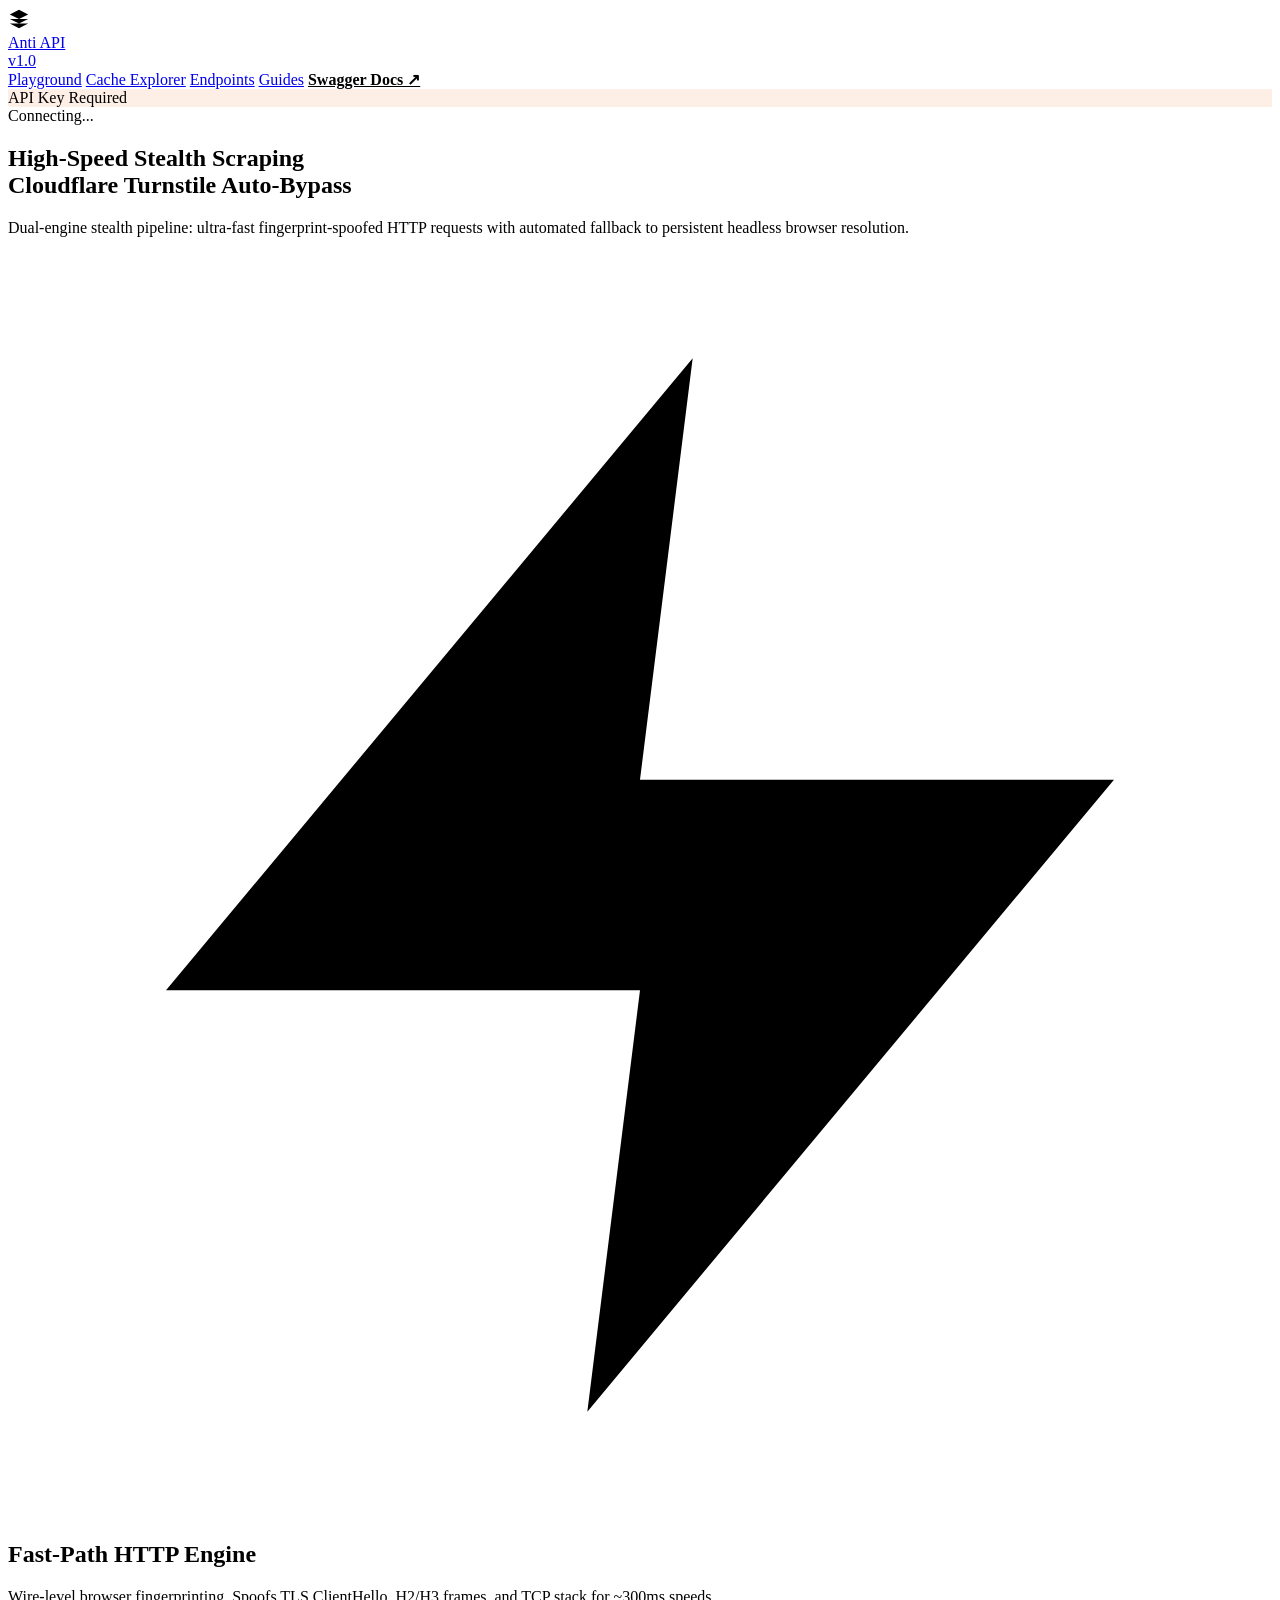
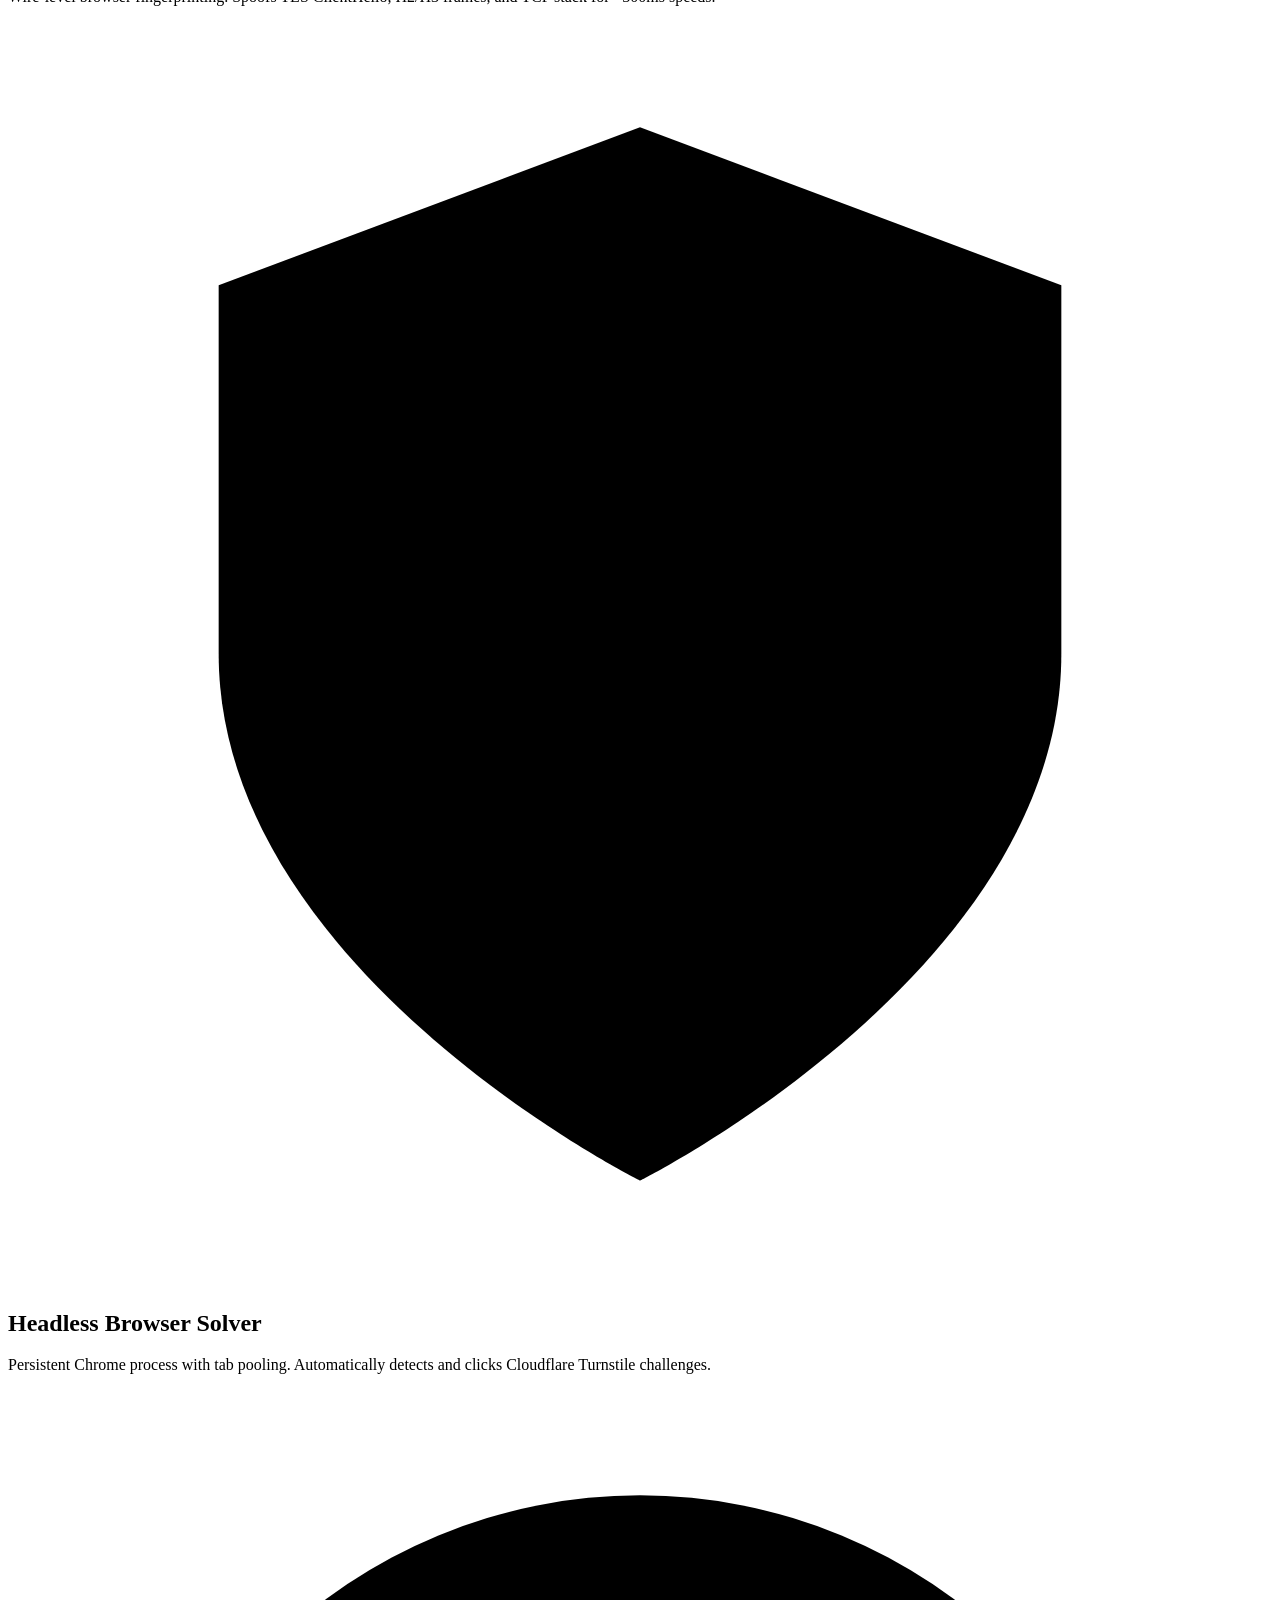
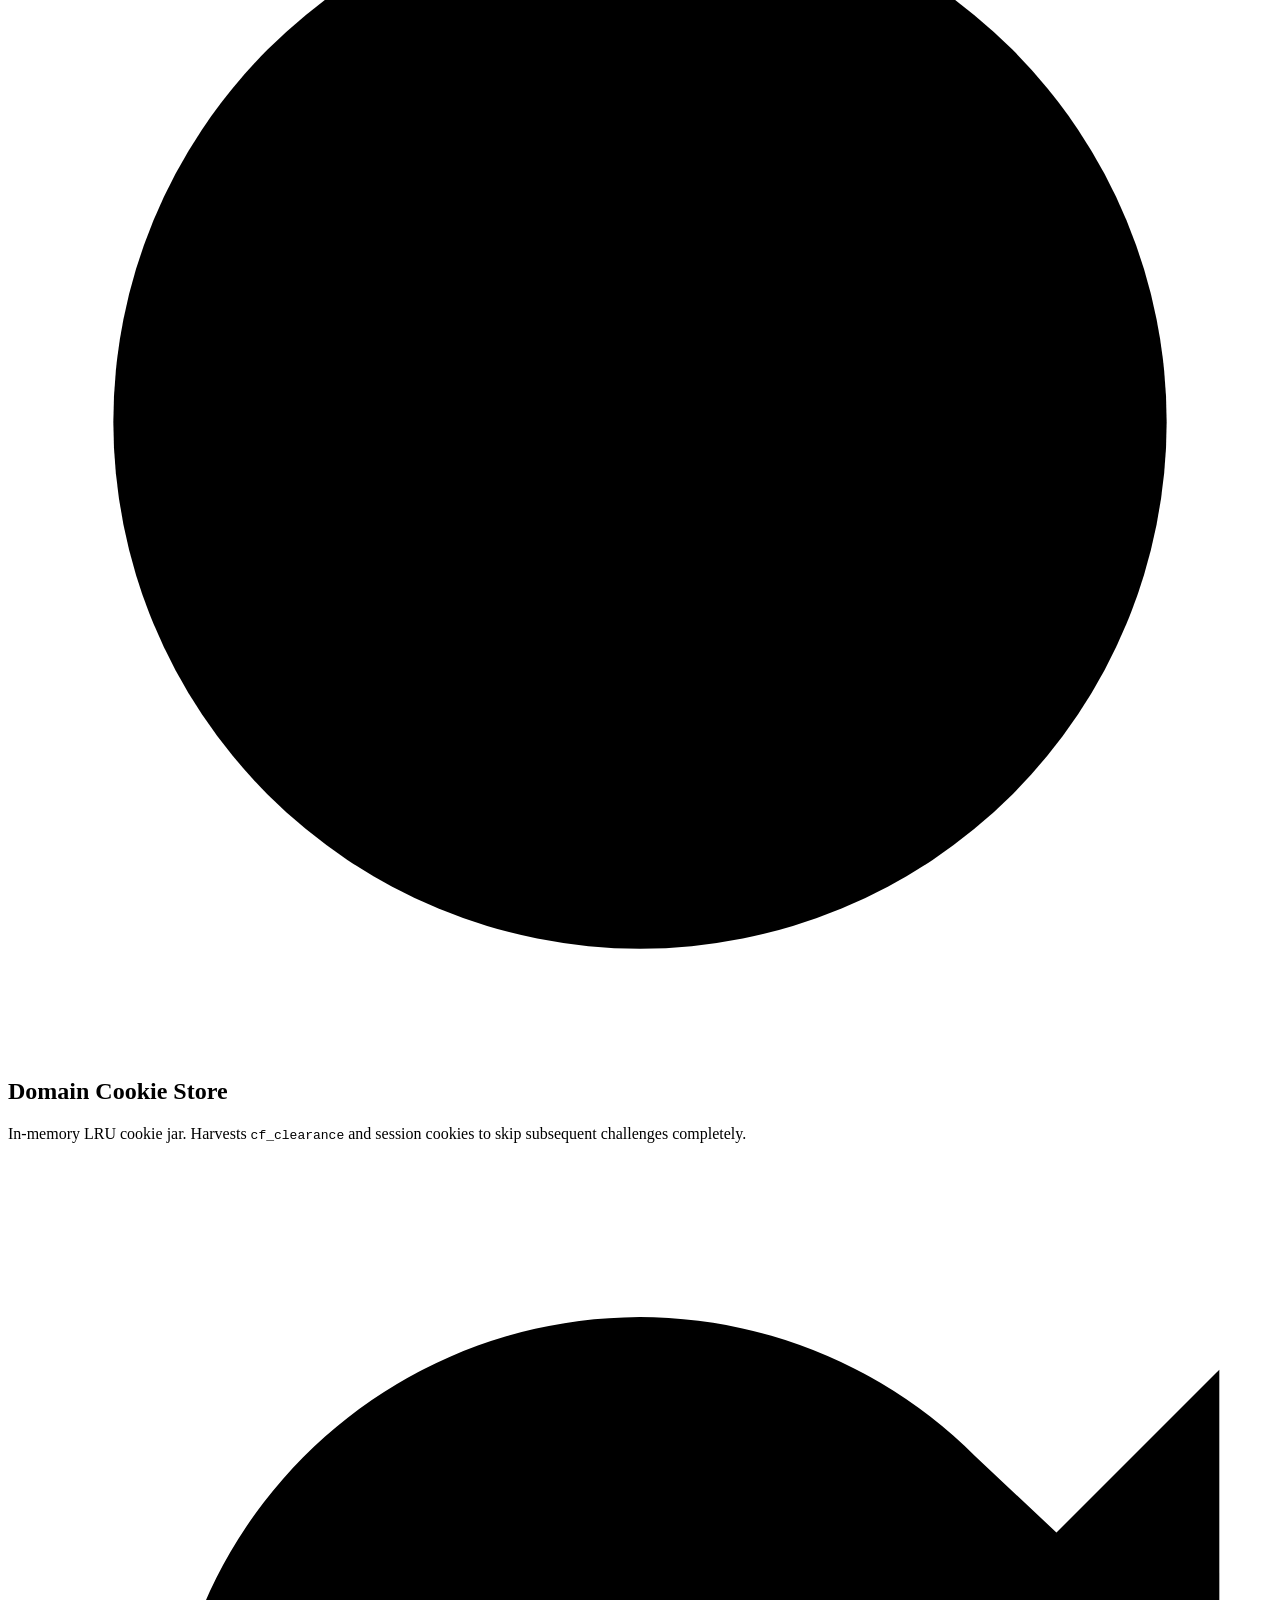
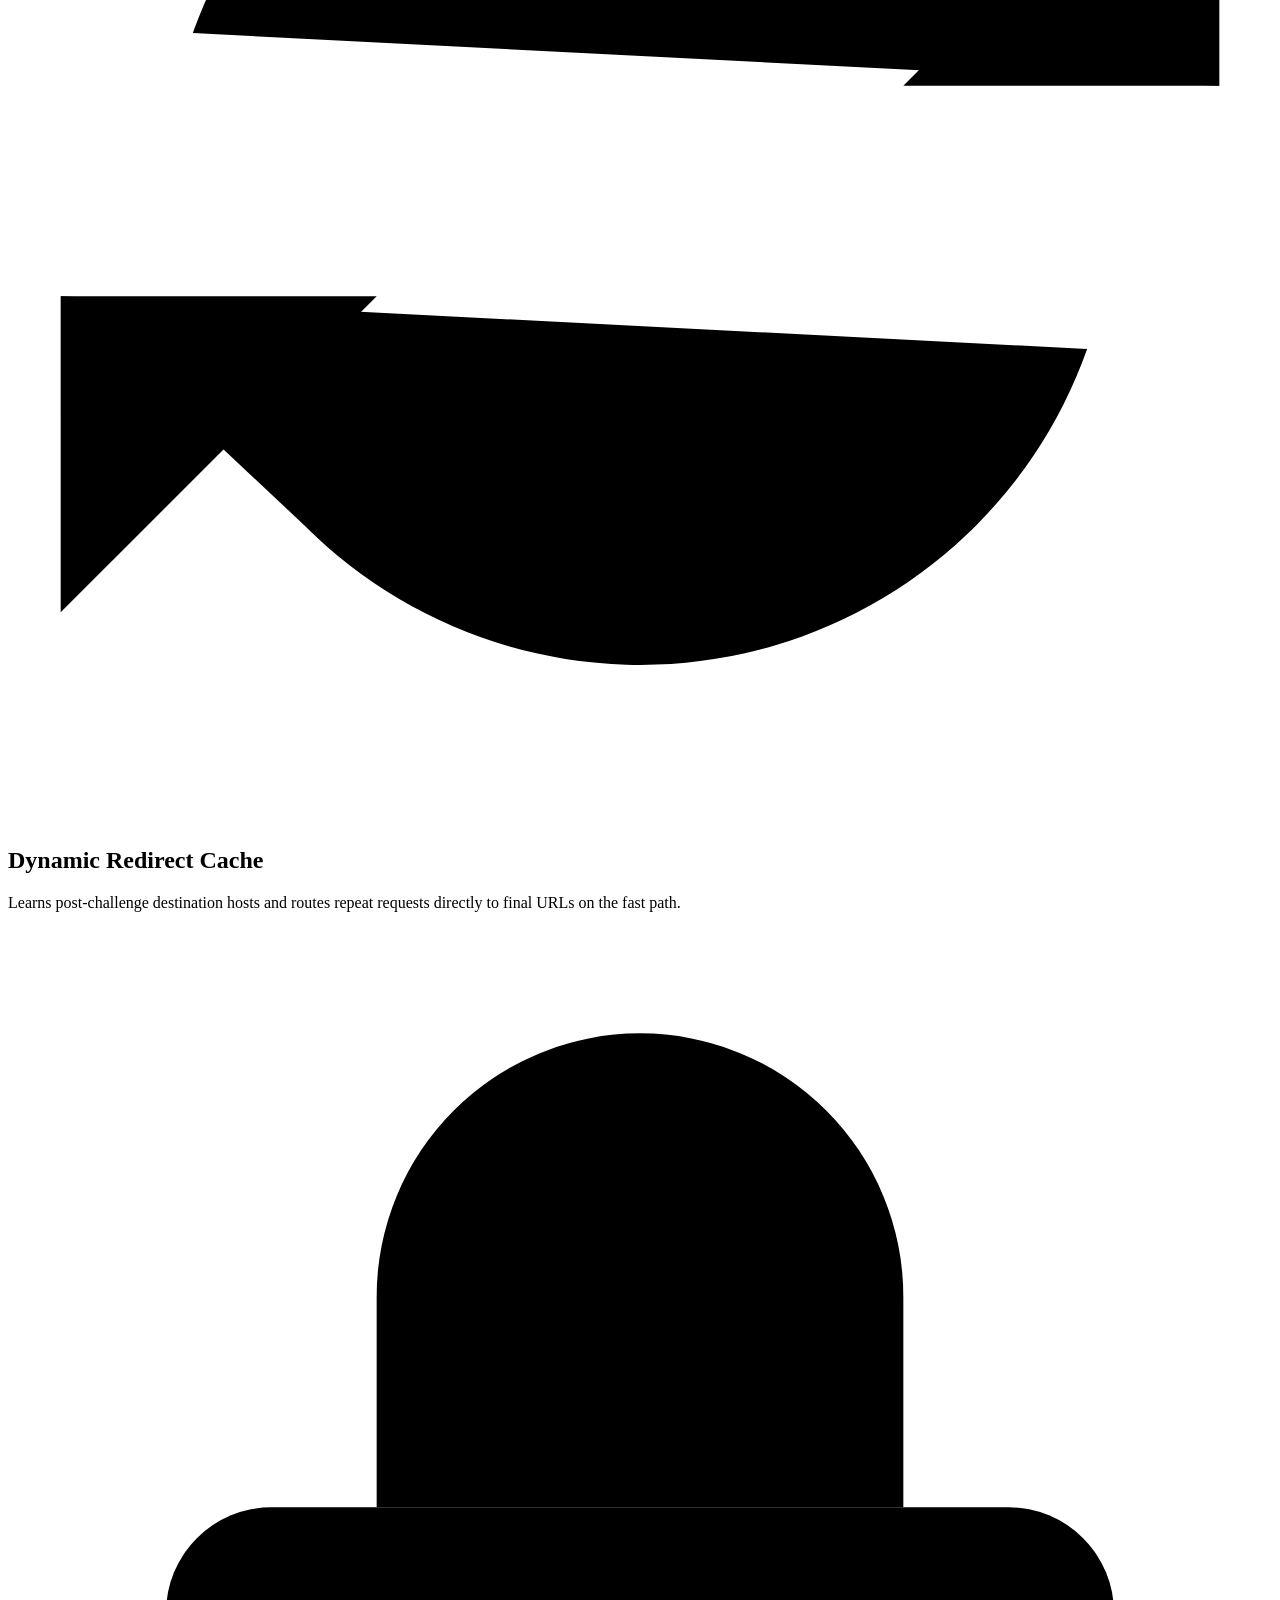
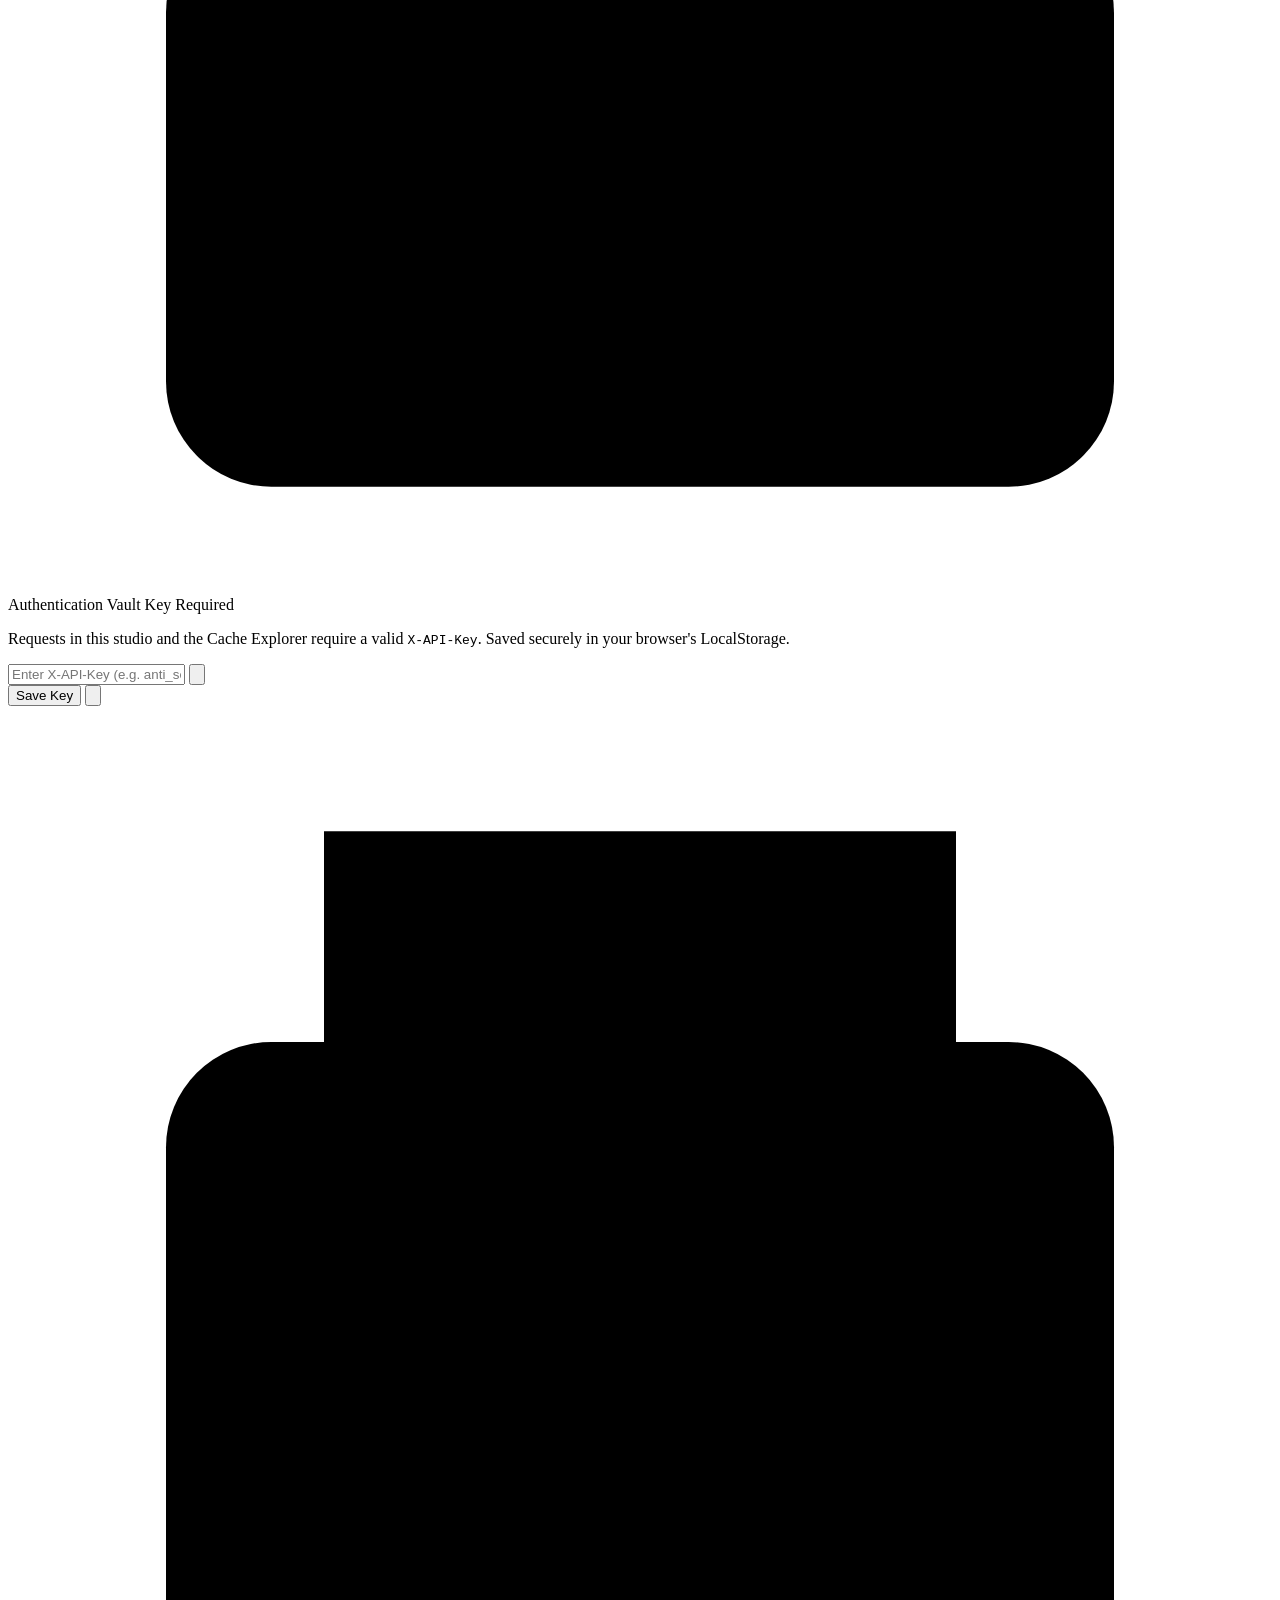
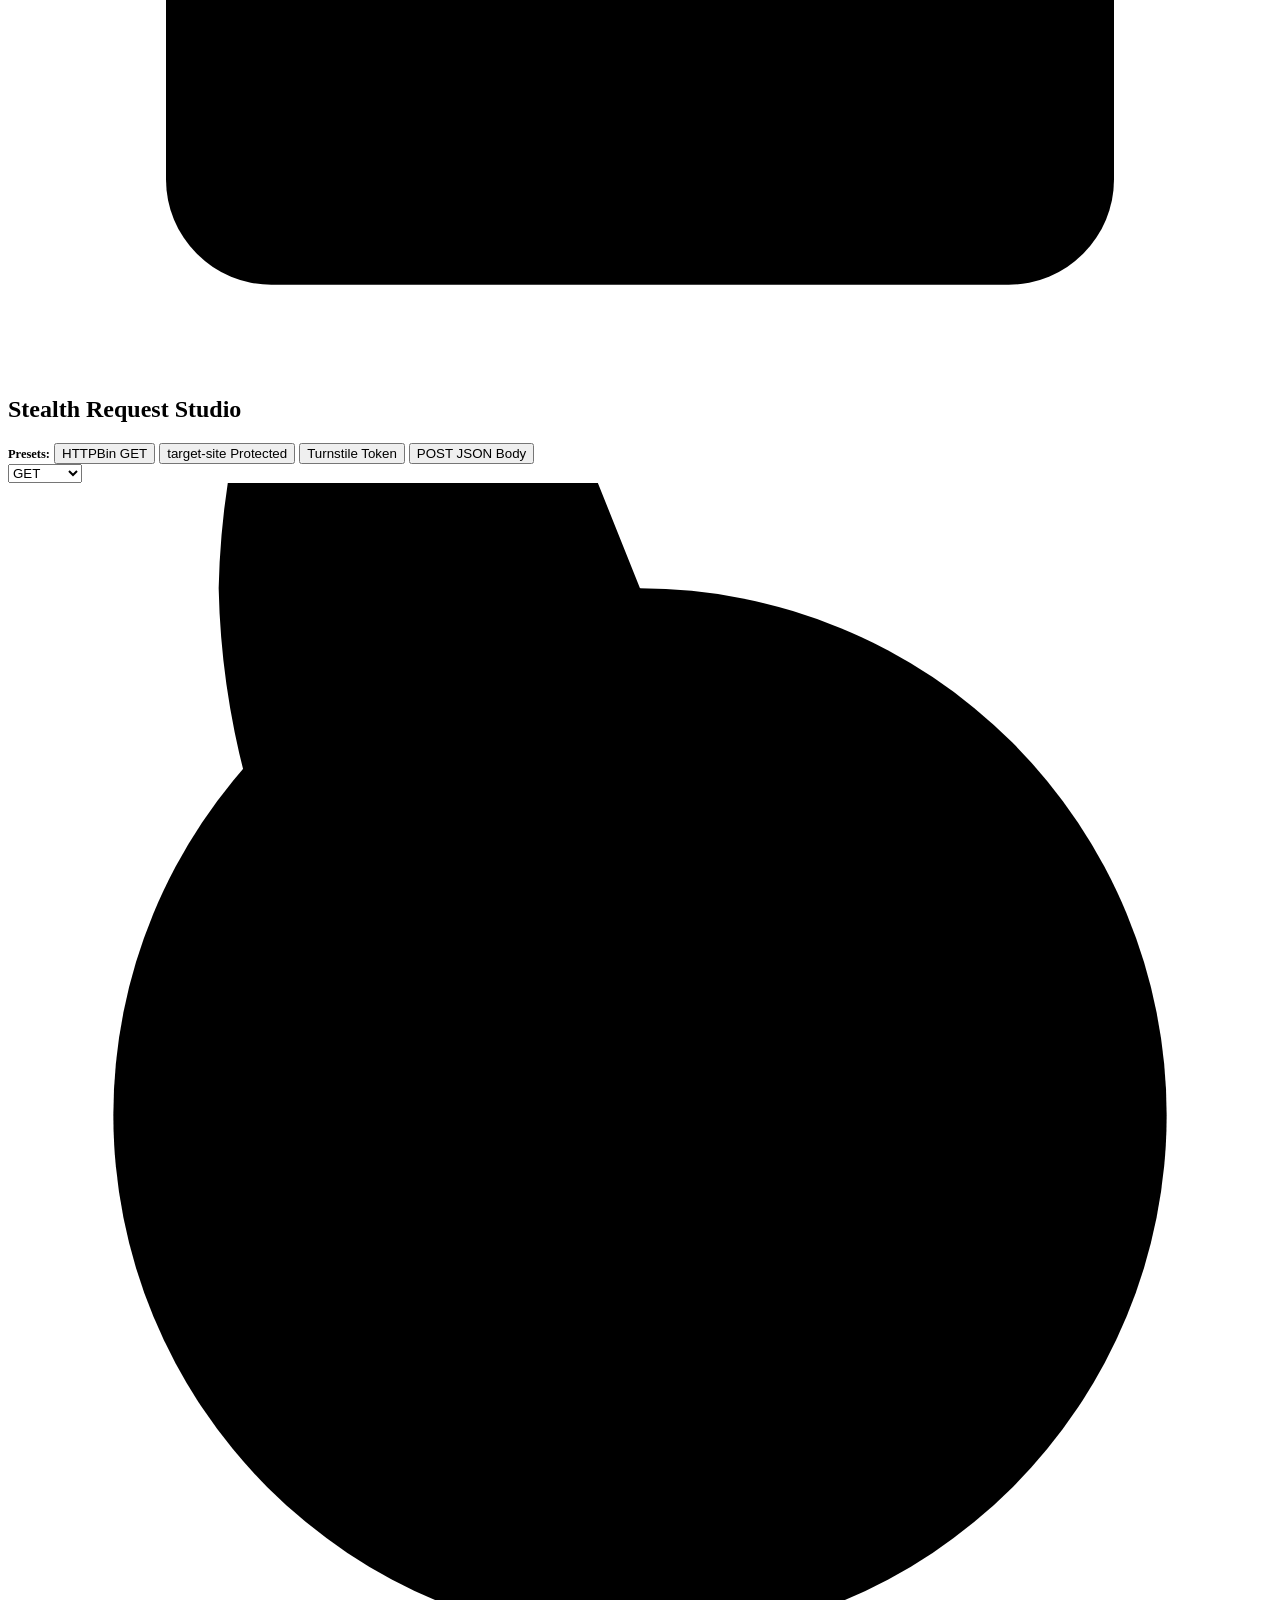
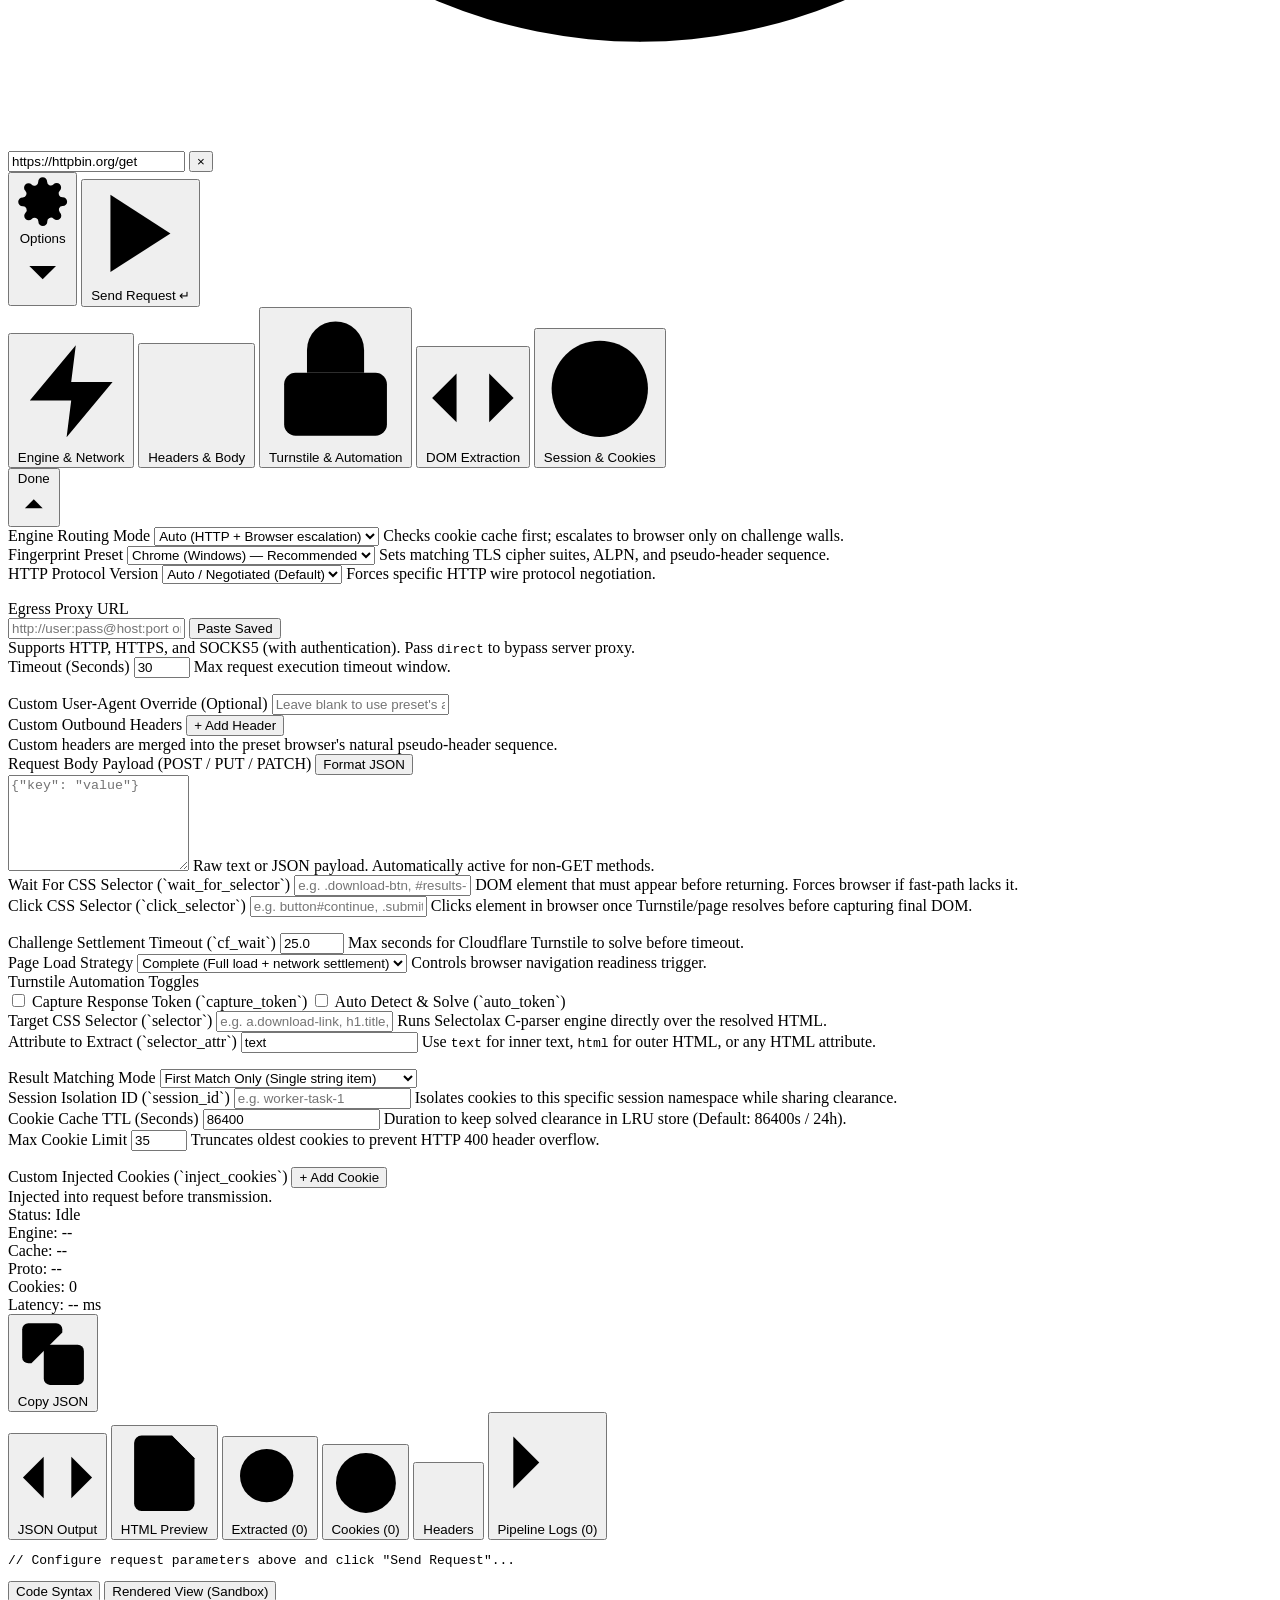
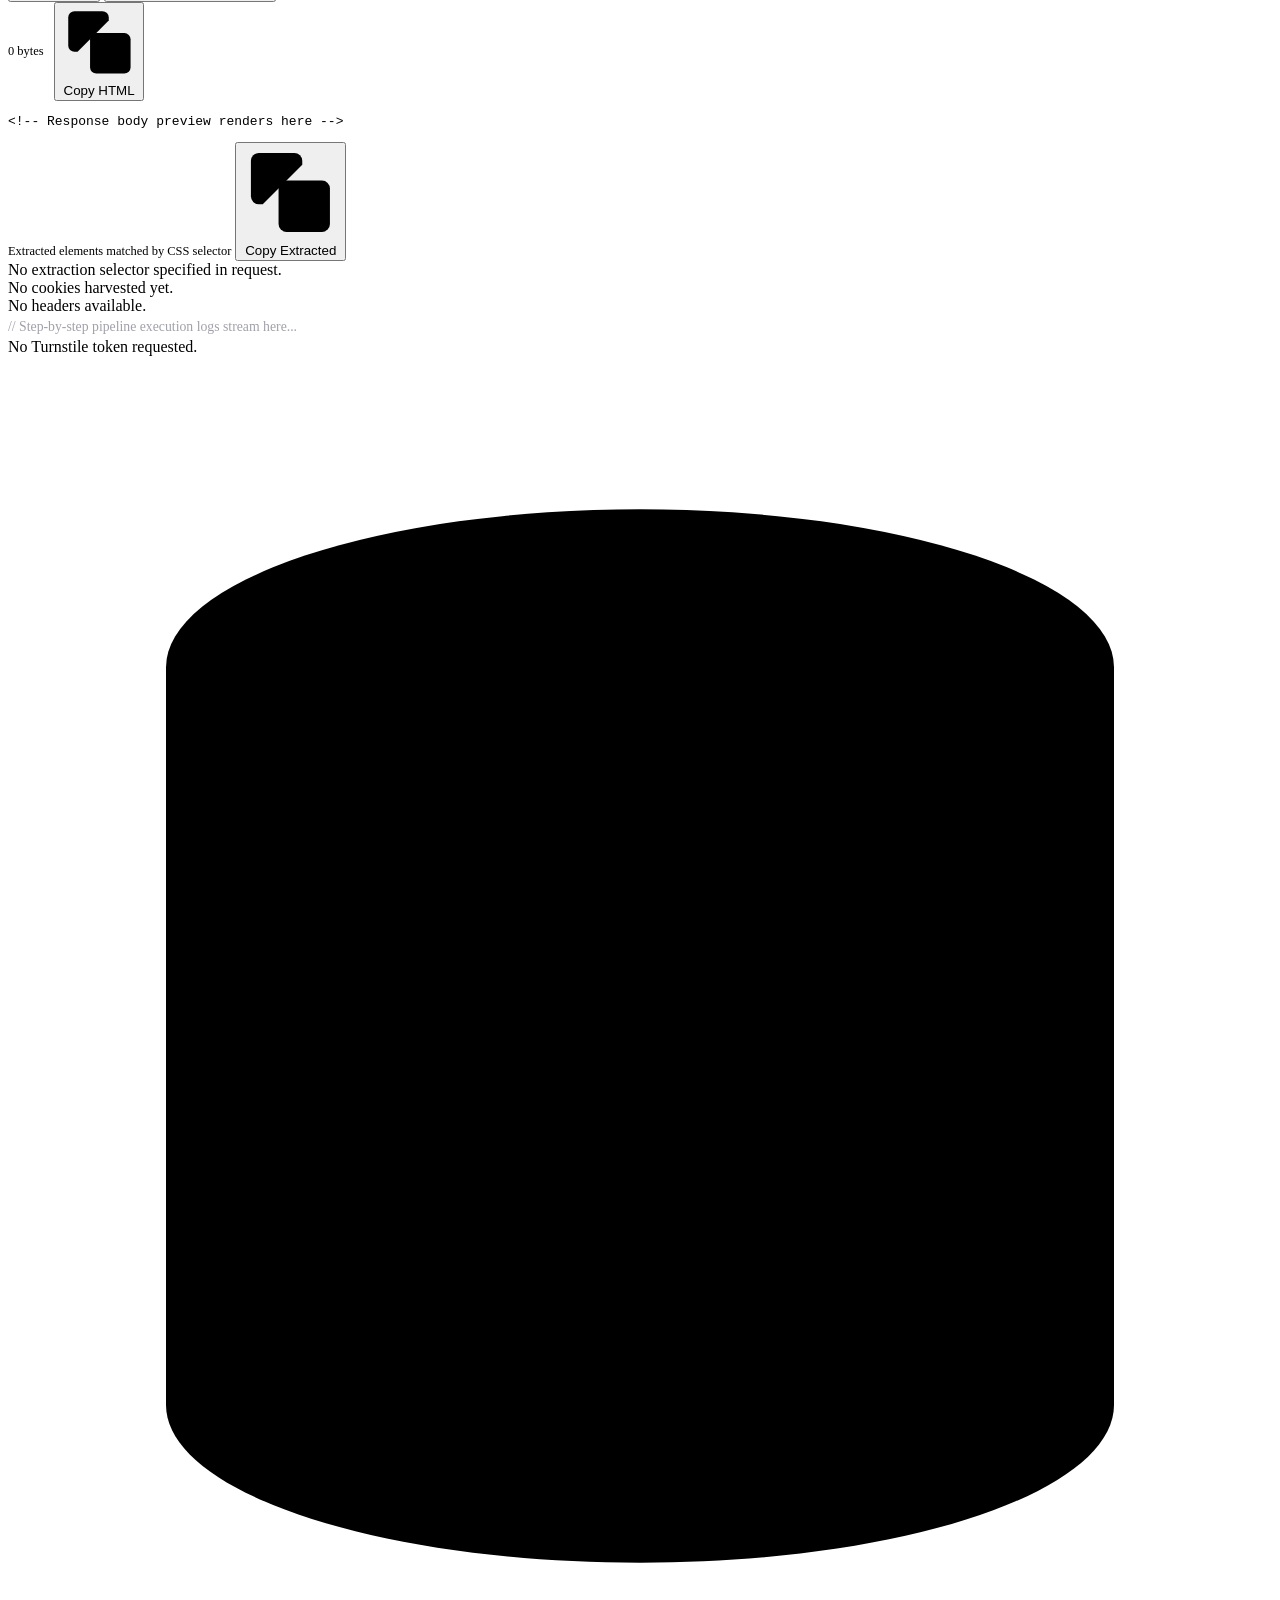
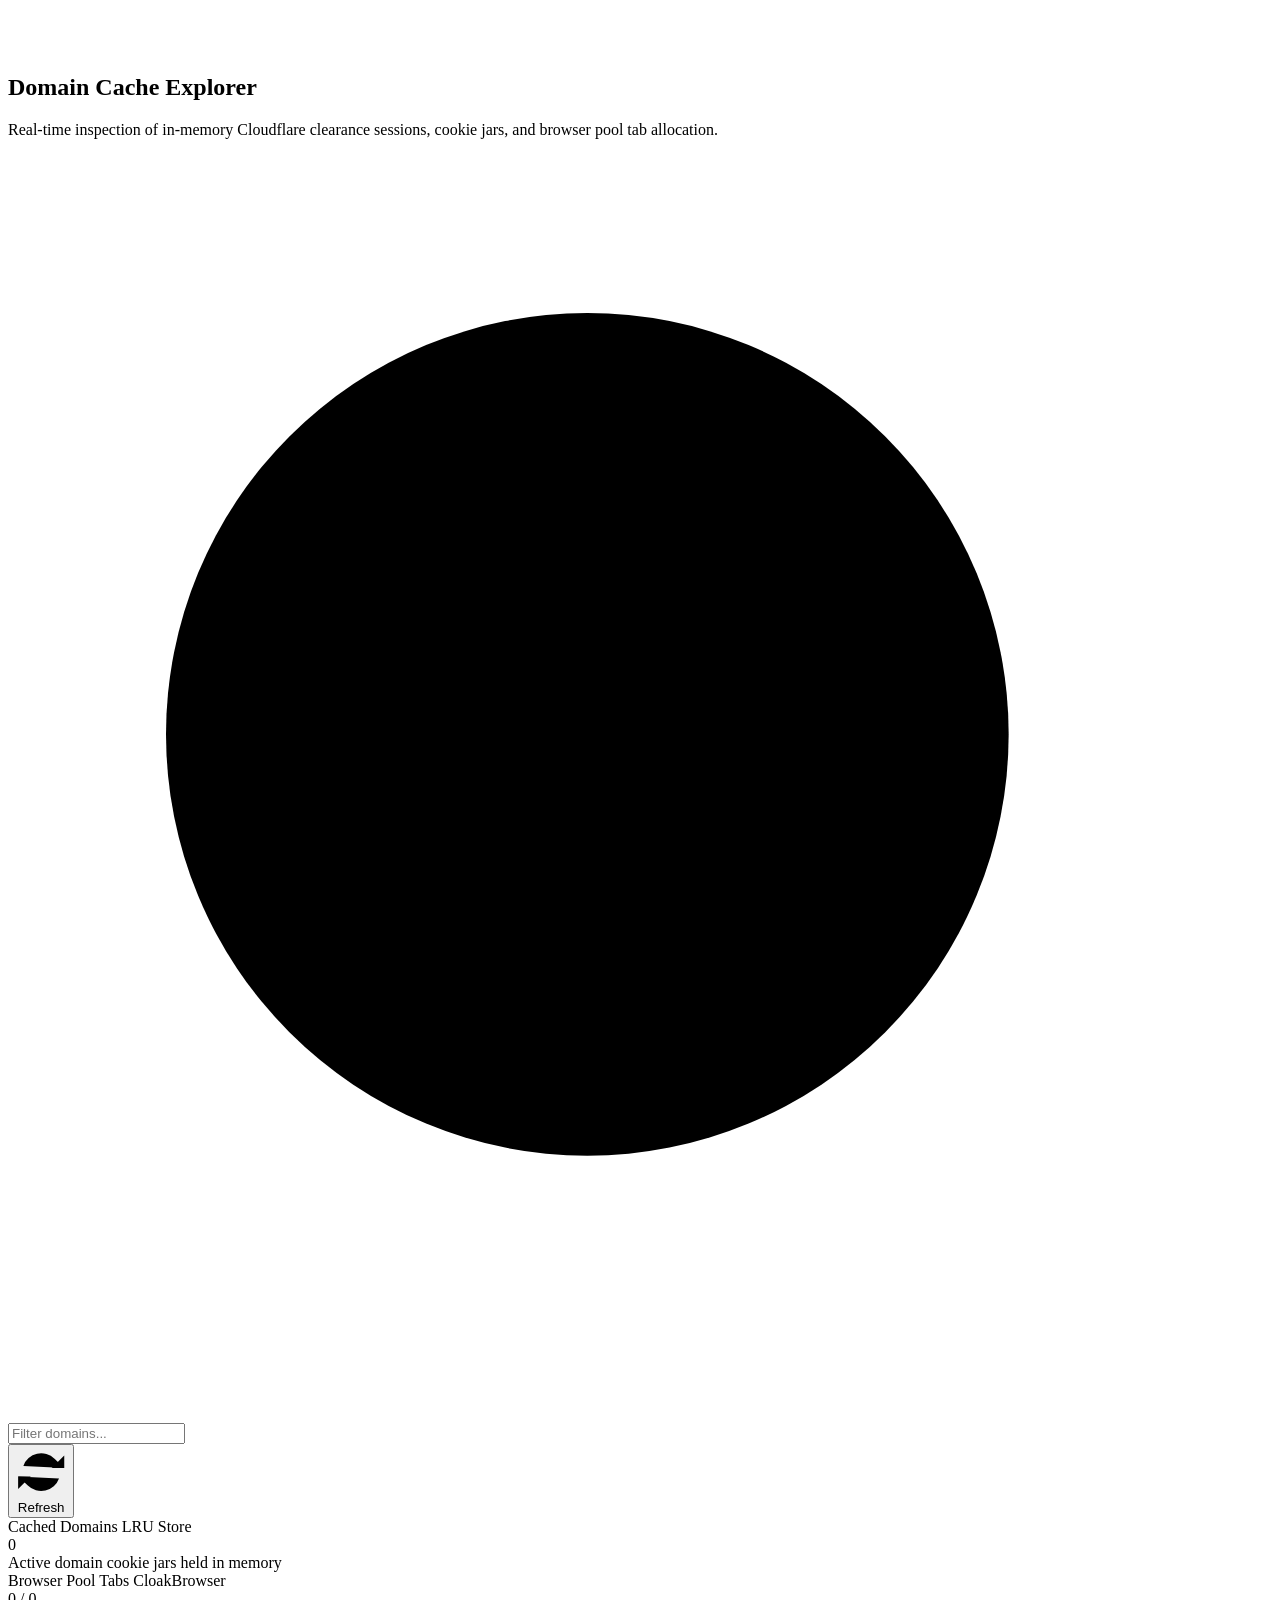
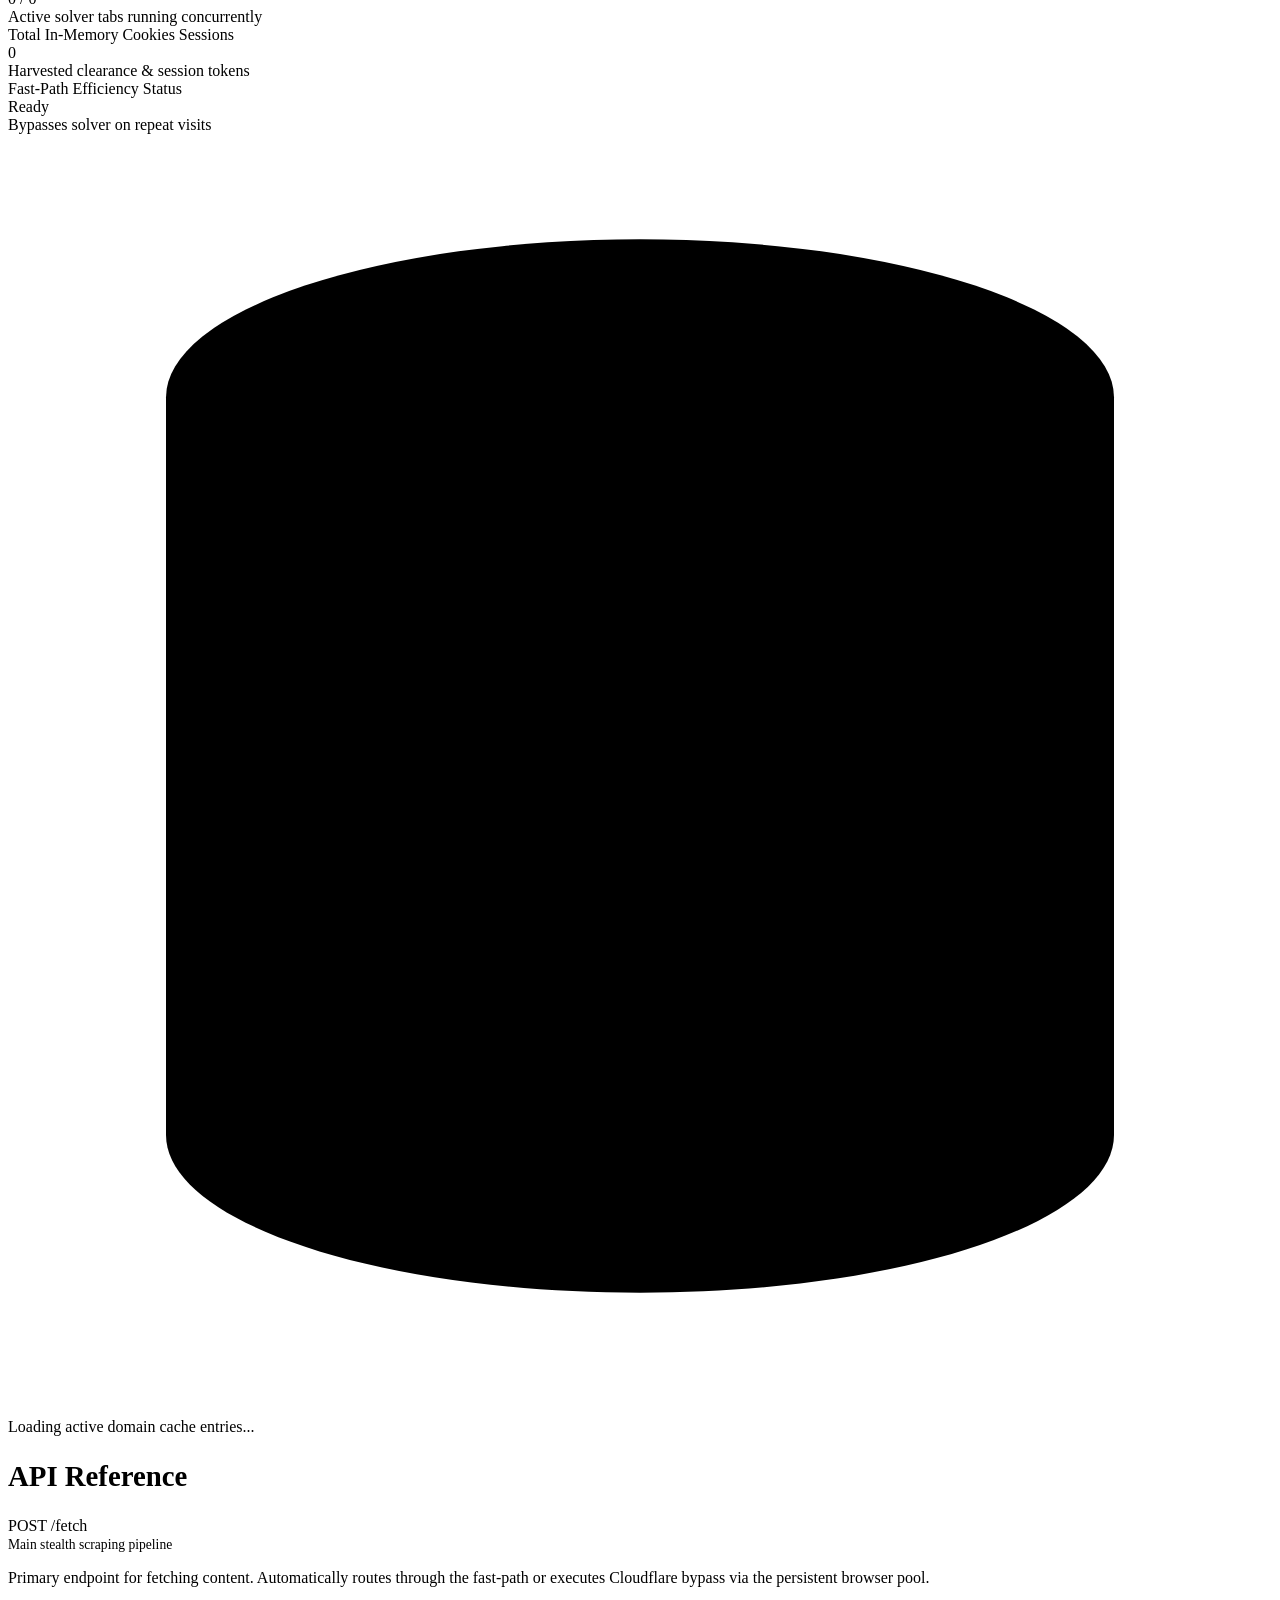
==== templates/index.html @ e7caea39 "fix(security): sanitize XSS vectors, redact proxy error responses, enforce API_KEY, and remove hardc" ====
<!DOCTYPE html>
<html lang="en">

<head>
  <meta charset="UTF-8">
  <meta name="viewport" content="width=device-width, initial-scale=1.0">
  <title>Anti API — High Performance Stealth Scraping Documentation</title>
  <meta name="description"
    content="Official documentation and interactive playground for Anti — high speed stealth scraping API combining HTTP fingerprinting and headless browser engine.">
  <link rel="preconnect" href="https://fonts.googleapis.com">
  <link rel="preconnect" href="https://fonts.gstatic.com" crossorigin>
  <link
    href="https://fonts.googleapis.com/css2?family=Fira+Code:wght@400;500;600&family=Inter:wght@400;500;600;700;800&display=swap"
    rel="stylesheet">
  <link rel="stylesheet" href="/static/index.css?v=3.3">
</head>

<body>
  <div class="bg-glow"></div>

  <!-- Header -->
  <header>
    <div class="container header-inner">
      <a href="/" class="brand">
        <div class="brand-icon">
          <svg class="svg-icon" style="width:22px;height:22px" viewBox="0 0 24 24">
            <path d="M12 2L2 7l10 5 10-5-10-5zM2 17l10 5 10-5M2 12l10 5 10-5" />
          </svg>
        </div>
        <div class="brand-text">Anti API</div>
        <span class="brand-badge">v1.0</span>
      </a>

      <div class="nav-links">
        <a href="#playground" class="nav-link">Playground</a>
        <a href="#cache" class="nav-link">Cache Explorer</a>
        <a href="#endpoints" class="nav-link">Endpoints</a>
        <a href="#guides" class="nav-link">Guides</a>
        <a href="/docs" target="_blank" class="nav-link" style="color:var(--accent-cyan);font-weight:600;">Swagger Docs ↗</a>
        <div class="status-badge" id="headerKeyBadge" style="background:rgba(234,88,12,0.1);border-color:rgba(234,88,12,0.25);color:var(--accent-orange);cursor:pointer;" title="Click to view or edit API Key">
          <span class="status-dot" id="headerKeyDot" style="background:var(--accent-orange);box-shadow:0 0 8px var(--accent-orange);"></span>
          <span id="headerKeyText">API Key Required</span>
        </div>
        <div class="status-badge" id="liveStatusBadge">
          <span class="status-dot"></span>
          <span id="statusText">Connecting...</span>
        </div>
      </div>
    </div>
  </header>

  <main class="container">
    <!-- Hero Section -->
    <section class="hero">
      <h1 class="hero-title">High-Speed Stealth Scraping<br><span>Cloudflare Turnstile Auto-Bypass</span></h1>
      <p class="hero-desc">
        Dual-engine stealth pipeline: ultra-fast fingerprint-spoofed HTTP requests with automated fallback to persistent
        headless browser resolution.
      </p>
    </section>

    <!-- Architecture Grid -->
    <div class="features-grid">
      <div class="feature-card">
        <div class="feature-icon-wrapper icon-cyan">
          <svg class="svg-icon" viewBox="0 0 24 24">
            <polygon points="13 2 3 14 12 14 11 22 21 10 12 10 13 2" />
          </svg>
        </div>
        <h2 class="feature-title">Fast-Path HTTP Engine</h2>
        <p class="feature-text">Wire-level browser fingerprinting. Spoofs TLS ClientHello, H2/H3 frames, and TCP stack
          for ~300ms speeds.</p>
      </div>

      <div class="feature-card">
        <div class="feature-icon-wrapper icon-purple">
          <svg class="svg-icon" viewBox="0 0 24 24">
            <path d="M12 22s8-4 8-10V5l-8-3-8 3v7c0 6 8 10 8 10z" />
          </svg>
        </div>
        <h2 class="feature-title">Headless Browser Solver</h2>
        <p class="feature-text">Persistent Chrome process with tab pooling. Automatically detects and clicks Cloudflare
          Turnstile challenges.</p>
      </div>

      <div class="feature-card">
        <div class="feature-icon-wrapper icon-green">
          <svg class="svg-icon" viewBox="0 0 24 24">
            <circle cx="12" cy="12" r="10" />
            <path d="M8 12h8" />
            <path d="M12 8v8" />
          </svg>
        </div>
        <h2 class="feature-title">Domain Cookie Store</h2>
        <p class="feature-text">In-memory LRU cookie jar. Harvests <code>cf_clearance</code> and session cookies to skip
          subsequent challenges completely.</p>
      </div>

      <div class="feature-card">
        <div class="feature-icon-wrapper icon-amber">
          <svg class="svg-icon" viewBox="0 0 24 24">
            <polyline points="23 4 23 10 17 10" />
            <polyline points="1 20 1 14 7 14" />
            <path d="M3.51 9a9 9 0 0 1 14.85-3.36L23 10M1 14l4.64 4.36A9 9 0 0 0 20.49 15" />
          </svg>
        </div>
        <h2 class="feature-title">Dynamic Redirect Cache</h2>
        <p class="feature-text">Learns post-challenge destination hosts and routes repeat requests directly to final
          URLs on the fast path.</p>
      </div>
    </div>

    <!-- Authentication Vault Banner -->
    <div class="api-vault-card" id="apiVaultCard">
      <div class="api-vault-inner">
        <div class="vault-info">
          <div class="vault-icon-badge">
            <svg class="svg-icon" viewBox="0 0 24 24">
              <rect x="3" y="11" width="18" height="11" rx="2" ry="2" />
              <path d="M7 11V7a5 5 0 0 1 10 0v4" />
            </svg>
          </div>
          <div>
            <div class="vault-title-wrap">
              <span class="vault-title">Authentication Vault</span>
              <span class="vault-status-pill" id="vaultStatusPill">Key Required</span>
            </div>
            <p class="vault-subtitle">Requests in this studio and the Cache Explorer require a valid <code>X-API-Key</code>. Saved securely in your browser's LocalStorage.</p>
          </div>
        </div>
        <div class="vault-action-group">
          <div class="vault-input-wrap">
            <input type="password" id="globalApiKeyInput" class="vault-input" placeholder="Enter X-API-Key (e.g. anti_secret_...)" autocomplete="off" />
            <button type="button" class="btn-vault-toggle" id="btnToggleKeyVisibility" title="Toggle Visibility">
              <svg class="svg-icon" id="eyeIcon" viewBox="0 0 24 24">
                <path d="M1 12s4-8 11-8 11 8 11 8-4 8-11 8-11-8-11-8z" />
                <circle cx="12" cy="12" r="3" />
              </svg>
            </button>
          </div>
          <button type="button" class="btn-vault-save" id="btnSaveApiKey">
            <span>Save Key</span>
          </button>
          <button type="button" class="btn-vault-clear" id="btnClearApiKey" title="Clear saved key">
            <svg class="svg-icon" viewBox="0 0 24 24">
              <polyline points="3 6 5 6 21 6" />
              <path d="M19 6v14a2 2 0 0 1-2 2H7a2 2 0 0 1-2-2V6m3 0V4a2 2 0 0 1 2-2h4a2 2 0 0 1 2 2v2" />
            </svg>
          </button>
        </div>
      </div>
    </div>

    <!-- Full-Featured Stealth Request Studio -->
    <section class="section-box" id="playground">
      <div class="section-header">
        <div class="section-title-wrap">
          <h2 class="section-title">
            <svg class="svg-icon" style="color:var(--accent-orange)" viewBox="0 0 24 24">
              <polygon points="6 2 18 2 18 6 6 6 6 2" />
              <rect x="3" y="6" width="18" height="16" rx="2" />
              <line x1="10" y1="12" x2="14" y2="12" />
            </svg>
            Stealth Request Studio
          </h2>
        </div>
        <div class="studio-presets">
          <span style="font-size:0.78rem;color:var(--text-muted);font-weight:600;">Presets:</span>
          <button type="button" class="btn-preset" data-preset="httpbin">HTTPBin GET</button>
          <button type="button" class="btn-preset" data-preset="target-site">target-site Protected</button>
          <button type="button" class="btn-preset" data-preset="turnstile">Turnstile Token</button>
          <button type="button" class="btn-preset" data-preset="post_json">POST JSON Body</button>
        </div>
      </div>

      <form id="fetchForm" class="studio-form">
        <!-- Main Command Bar -->
        <div class="studio-command-bar">
          <div class="method-selector-wrap">
            <select id="requestMethod" class="method-select method-get">
              <option value="GET">GET</option>
              <option value="POST">POST</option>
              <option value="PUT">PUT</option>
              <option value="DELETE">DELETE</option>
              <option value="PATCH">PATCH</option>
              <option value="HEAD">HEAD</option>
            </select>
          </div>
          <div class="url-input-wrap">
            <svg class="svg-icon input-icon" viewBox="0 0 24 24">
              <circle cx="12" cy="12" r="10" />
              <line x1="2" y1="12" x2="22" y2="12" />
              <path d="M12 2a15.3 15.3 0 0 1 4 10 15.3 15.3 0 0 1-4 10 15.3 15.3 0 0 1-4-10 15.3 15.3 0 0 1-4-10 15.3 15.3 0 0 1 4-10z" />
            </svg>
            <input type="url" id="targetUrl" class="input-url" placeholder="https://example.com/protected-page" value="https://httpbin.org/get" required />
            <button type="button" class="btn-input-clear" id="btnClearUrl" title="Clear URL">&times;</button>
          </div>
          <button type="button" class="btn-toggle-config" id="btnToggleConfig" aria-expanded="false" aria-controls="studioConfigCard" title="Toggle Request Options (Engine, Proxy, Headers, Body, Turnstile)">
            <svg class="svg-icon" viewBox="0 0 24 24">
              <circle cx="12" cy="12" r="3"/>
              <path d="M19.4 15a1.65 1.65 0 0 0 .33 1.82l.06.06a2 2 0 0 1 0 2.83 2 2 0 0 1-2.83 0l-.06-.06a1.65 1.65 0 0 0-1.82-.33 1.65 1.65 0 0 0-1 1.51V21a2 2 0 0 1-2 2 2 2 0 0 1-2-2v-.09A1.65 1.65 0 0 0 9 19.4a1.65 1.65 0 0 0-1.82.33l-.06.06a2 2 0 0 1-2.83 0 2 2 0 0 1 0-2.83l.06-.06a1.65 1.65 0 0 0 .33-1.82 1.65 1.65 0 0 0-1.51-1H3a2 2 0 0 1-2-2 2 2 0 0 1 2-2h.09A1.65 1.65 0 0 0 4.6 9a1.65 1.65 0 0 0-.33-1.82l-.06-.06a2 2 0 0 1 0-2.83 2 2 0 0 1 2.83 0l.06.06a1.65 1.65 0 0 0 1.82.33H9a1.65 1.65 0 0 0 1-1.51V3a2 2 0 0 1 2-2 2 2 0 0 1 2 2v.09a1.65 1.65 0 0 0 1 1.51 1.65 1.65 0 0 0 1.82-.33l.06-.06a2 2 0 0 1 2.83 0 2 2 0 0 1 0 2.83l-.06.06a1.65 1.65 0 0 0-.33 1.82V9a1.65 1.65 0 0 0 1.51 1H21a2 2 0 0 1 2 2 2 2 0 0 1-2 2h-.09a1.65 1.65 0 0 0-1.51 1z"/>
            </svg>
            <span class="btn-toggle-label">Options</span>
            <span class="active-config-dot" id="activeConfigDot" style="display:none" title="Custom configuration active"></span>
            <svg class="svg-icon chevron-icon" id="configChevron" viewBox="0 0 24 24">
              <polyline points="6 9 12 15 18 9"/>
            </svg>
          </button>
          <button type="submit" id="submitBtn" class="btn-send">
            <svg class="svg-icon btn-send-icon" id="btnIcon" viewBox="0 0 24 24">
              <polygon points="5 3 19 12 5 21 5 3" />
            </svg>
            <span id="btnLabel">Send Request</span>
            <kbd class="kbd-shortcut">↵</kbd>
          </button>
        </div>

        <!-- Studio Configuration Drawer (Hidden by default, toggled via Options button) -->
        <div class="studio-config-card" id="studioConfigCard">
          <div class="config-tabs-nav">
            <div class="config-tabs-scroll">
              <button type="button" class="config-tab-btn active" data-cfg="cfgEngine">
                <svg class="svg-icon" viewBox="0 0 24 24"><polygon points="13 2 3 14 12 14 11 22 21 10 12 10 13 2"/></svg>
                Engine & Network
              </button>
              <button type="button" class="config-tab-btn" data-cfg="cfgHeaders">
                <svg class="svg-icon" viewBox="0 0 24 24"><line x1="8" y1="6" x2="21" y2="6"/><line x1="8" y1="12" x2="21" y2="12"/><line x1="8" y1="18" x2="21" y2="18"/><line x1="3" y1="6" x2="3.01" y2="6"/><line x1="3" y1="12" x2="3.01" y2="12"/><line x1="3" y1="18" x2="3.01" y2="18"/></svg>
                Headers & Body
              </button>
              <button type="button" class="config-tab-btn" data-cfg="cfgTurnstile">
                <svg class="svg-icon" viewBox="0 0 24 24"><rect x="3" y="11" width="18" height="11" rx="2" ry="2"/><path d="M7 11V7a5 5 0 0 1 10 0v4"/></svg>
                Turnstile & Automation
              </button>
              <button type="button" class="config-tab-btn" data-cfg="cfgExtract">
                <svg class="svg-icon" viewBox="0 0 24 24"><polyline points="16 18 22 12 16 6"/><polyline points="8 6 2 12 8 18"/></svg>
                DOM Extraction
              </button>
              <button type="button" class="config-tab-btn" data-cfg="cfgCookies">
                <svg class="svg-icon" viewBox="0 0 24 24"><circle cx="12" cy="12" r="10"/><path d="M8 12h8"/></svg>
                Session & Cookies
              </button>
            </div>
            <button type="button" class="btn-close-config" id="btnCloseConfig" title="Hide Options">
              <span>Done</span>
              <svg class="svg-icon" viewBox="0 0 24 24"><polyline points="18 15 12 9 6 15"/></svg>
            </button>
          </div>

          <div class="config-tabs-content">
            <!-- Tab 1: Engine & Network -->
            <div class="config-pane active" id="cfgEngine">
              <div class="cfg-grid-3">
                <div class="cfg-field">
                  <label class="cfg-label">Engine Routing Mode</label>
                  <select id="cfgEngineMode" class="cfg-select">
                    <option value="auto" selected>Auto (HTTP + Browser escalation)</option>
                    <option value="browser">Force Browser (Full automation)</option>
                    <option value="http">Force HTTP (Fast-path only)</option>
                  </select>
                  <span class="cfg-hint">Checks cookie cache first; escalates to browser only on challenge walls.</span>
                </div>
                <div class="cfg-field">
                  <label class="cfg-label">Fingerprint Preset</label>
                  <select id="cfgPreset" class="cfg-select">
                    <option value="chrome-latest-windows" selected>Chrome (Windows) — Recommended</option>
                    <option value="chrome-latest-linux">Chrome (Linux)</option>
                    <option value="firefox-latest">Firefox (Modern)</option>
                  </select>
                  <span class="cfg-hint">Sets matching TLS cipher suites, ALPN, and pseudo-header sequence.</span>
                </div>
                <div class="cfg-field">
                  <label class="cfg-label">HTTP Protocol Version</label>
                  <select id="cfgHttpVersion" class="cfg-select">
                    <option value="" selected>Auto / Negotiated (Default)</option>
                    <option value="h2">HTTP/2 (h2)</option>
                    <option value="h1">HTTP/1.1 (h1)</option>
                    <option value="h3">HTTP/3 (h3)</option>
                  </select>
                  <span class="cfg-hint">Forces specific HTTP wire protocol negotiation.</span>
                </div>
              </div>
              <div class="cfg-grid-3" style="margin-top:16px;">
                <div class="cfg-field" style="grid-column:span 2;">
                  <label class="cfg-label">Egress Proxy URL</label>
                  <div class="input-with-action">
                    <input type="text" id="cfgProxy" class="cfg-input" placeholder="http://user:pass@host:port or direct (leave blank for server default)" />
                    <button type="button" class="btn-cfg-action" id="btnTestUserProxy" title="Insert User Proxy">Paste Saved</button>
                  </div>
                  <span class="cfg-hint">Supports HTTP, HTTPS, and SOCKS5 (with authentication). Pass <code>direct</code> to bypass server proxy.</span>
                </div>
                <div class="cfg-field">
                  <label class="cfg-label">Timeout (Seconds)</label>
                  <input type="number" id="cfgTimeout" class="cfg-input" value="30" min="5" max="180" />
                  <span class="cfg-hint">Max request execution timeout window.</span>
                </div>
              </div>
              <div class="cfg-grid-1" style="margin-top:16px;">
                <div class="cfg-field">
                  <label class="cfg-label">Custom User-Agent Override (Optional)</label>
                  <input type="text" id="cfgUserAgent" class="cfg-input" placeholder="Leave blank to use preset's authentic browser User-Agent" />
                </div>
              </div>
            </div>

            <!-- Tab 2: Headers & Body -->
            <div class="config-pane" id="cfgHeaders">
              <div class="cfg-split-view">
                <div class="cfg-col">
                  <div class="cfg-col-header">
                    <label class="cfg-label" style="margin:0;">Custom Outbound Headers</label>
                    <button type="button" class="btn-add-kv" id="btnAddHeaderRow">+ Add Header</button>
                  </div>
                  <div id="headersKvContainer" class="kv-container">
                    <!-- Dynamic Key-Value Rows -->
                  </div>
                  <span class="cfg-hint">Custom headers are merged into the preset browser's natural pseudo-header sequence.</span>
                </div>
                <div class="cfg-col">
                  <div class="cfg-col-header">
                    <label class="cfg-label" style="margin:0;">Request Body Payload (POST / PUT / PATCH)</label>
                    <button type="button" class="btn-add-kv" id="btnFormatBodyJson">Format JSON</button>
                  </div>
                  <textarea id="cfgBody" class="cfg-textarea" placeholder='{"key": "value"}' rows="6"></textarea>
                  <span class="cfg-hint">Raw text or JSON payload. Automatically active for non-GET methods.</span>
                </div>
              </div>
            </div>

            <!-- Tab 3: Turnstile & Automation -->
            <div class="config-pane" id="cfgTurnstile">
              <div class="cfg-grid-2">
                <div class="cfg-field">
                  <label class="cfg-label">Wait For CSS Selector (`wait_for_selector`)</label>
                  <input type="text" id="cfgWaitForSelector" class="cfg-input" placeholder="e.g. .download-btn, #results-table" />
                  <span class="cfg-hint">DOM element that must appear before returning. Forces browser if fast-path lacks it.</span>
                </div>
                <div class="cfg-field">
                  <label class="cfg-label">Click CSS Selector (`click_selector`)</label>
                  <input type="text" id="cfgClickSelector" class="cfg-input" placeholder="e.g. button#continue, .submit-btn" />
                  <span class="cfg-hint">Clicks element in browser once Turnstile/page resolves before capturing final DOM.</span>
                </div>
              </div>
              <div class="cfg-grid-3" style="margin-top:16px;">
                <div class="cfg-field">
                  <label class="cfg-label">Challenge Settlement Timeout (`cf_wait`)</label>
                  <input type="number" id="cfgCfWait" class="cfg-input" value="25.0" step="0.5" min="5" max="60" />
                  <span class="cfg-hint">Max seconds for Cloudflare Turnstile to solve before timeout.</span>
                </div>
                <div class="cfg-field">
                  <label class="cfg-label">Page Load Strategy</label>
                  <select id="cfgPageLoadState" class="cfg-select">
                    <option value="complete" selected>Complete (Full load + network settlement)</option>
                    <option value="interactive">Interactive (DOMContentLoaded)</option>
                  </select>
                  <span class="cfg-hint">Controls browser navigation readiness trigger.</span>
                </div>
                <div class="cfg-field">
                  <label class="cfg-label">Turnstile Automation Toggles</label>
                  <div class="cfg-checkbox-group">
                    <label class="toggle-control">
                      <input type="checkbox" id="cfgCaptureToken" />
                      <span class="toggle-label">Capture Response Token (`capture_token`)</span>
                    </label>
                    <label class="toggle-control">
                      <input type="checkbox" id="cfgAutoToken" />
                      <span class="toggle-label">Auto Detect & Solve (`auto_token`)</span>
                    </label>
                  </div>
                </div>
              </div>
            </div>

            <!-- Tab 4: DOM Extraction -->
            <div class="config-pane" id="cfgExtract">
              <div class="cfg-grid-3">
                <div class="cfg-field" style="grid-column:span 2;">
                  <label class="cfg-label">Target CSS Selector (`selector`)</label>
                  <input type="text" id="cfgSelector" class="cfg-input" placeholder="e.g. a.download-link, h1.title, .movie-item" />
                  <span class="cfg-hint">Runs Selectolax C-parser engine directly over the resolved HTML.</span>
                </div>
                <div class="cfg-field">
                  <label class="cfg-label">Attribute to Extract (`selector_attr`)</label>
                  <input type="text" id="cfgSelectorAttr" class="cfg-input" value="text" placeholder="text, html, href, src, data-id..." />
                  <span class="cfg-hint">Use <code>text</code> for inner text, <code>html</code> for outer HTML, or any HTML attribute.</span>
                </div>
              </div>
              <div class="cfg-grid-2" style="margin-top:16px;">
                <div class="cfg-field">
                  <label class="cfg-label">Result Matching Mode</label>
                  <select id="cfgSelectorAll" class="cfg-select">
                    <option value="false" selected>First Match Only (Single string item)</option>
                    <option value="true">All Matching Elements (Array of strings)</option>
                  </select>
                </div>
              </div>
            </div>

            <!-- Tab 5: Session & Cookies -->
            <div class="config-pane" id="cfgCookies">
              <div class="cfg-grid-3">
                <div class="cfg-field">
                  <label class="cfg-label">Session Isolation ID (`session_id`)</label>
                  <input type="text" id="cfgSessionId" class="cfg-input" placeholder="e.g. worker-task-1" />
                  <span class="cfg-hint">Isolates cookies to this specific session namespace while sharing clearance.</span>
                </div>
                <div class="cfg-field">
                  <label class="cfg-label">Cookie Cache TTL (Seconds)</label>
                  <input type="number" id="cfgCookieTtl" class="cfg-input" value="86400" min="60" />
                  <span class="cfg-hint">Duration to keep solved clearance in LRU store (Default: 86400s / 24h).</span>
                </div>
                <div class="cfg-field">
                  <label class="cfg-label">Max Cookie Limit</label>
                  <input type="number" id="cfgCookieLimit" class="cfg-input" value="35" min="5" max="100" />
                  <span class="cfg-hint">Truncates oldest cookies to prevent HTTP 400 header overflow.</span>
                </div>
              </div>
              <div style="margin-top:16px;">
                <div class="cfg-col-header">
                  <label class="cfg-label" style="margin:0;">Custom Injected Cookies (`inject_cookies`)</label>
                  <button type="button" class="btn-add-kv" id="btnAddCookieRow">+ Add Cookie</button>
                </div>
                <div id="cookiesKvContainer" class="kv-container">
                  <!-- Dynamic Key-Value Rows -->
                </div>
                <span class="cfg-hint">Injected into request before transmission.</span>
              </div>
            </div>
          </div>
        </div>
      </form>

      <!-- Response Panel -->
      <div class="response-panel" id="responsePanel">
        <div class="response-metrics">
          <div class="metric-pill" id="statusPill">Status: Idle</div>
          <div class="metric-pill" id="viaPill">Engine: --</div>
          <div class="metric-pill" id="cachePill">Cache: --</div>
          <div class="metric-pill" id="protocolPill">Proto: --</div>
          <div class="metric-pill" id="cookiesUsedPill">Cookies: 0</div>
          <div class="metric-pill" id="timePill">Latency: -- ms</div>
          <div class="response-quick-actions">
            <button type="button" class="btn-quick-action" id="btnCopyJson" title="Copy JSON Response">
              <svg class="svg-icon" viewBox="0 0 24 24"><rect x="9" y="9" width="13" height="13" rx="2" ry="2"/><path d="M5 15H4a2 2 0 0 1-2-2V4a2 2 0 0 1 2-2h9a2 2 0 0 1 2 2v1"/></svg>
              <span>Copy JSON</span>
            </button>
          </div>
        </div>

        <div class="tab-nav">
          <button type="button" class="tab-btn active" data-tab="jsonTab">
            <svg class="svg-icon" viewBox="0 0 24 24"><polyline points="16 18 22 12 16 6"/><polyline points="8 6 2 12 8 18"/></svg>
            JSON Output
          </button>
          <button type="button" class="tab-btn" data-tab="htmlTab">
            <svg class="svg-icon" viewBox="0 0 24 24"><path d="M14 2H6a2 2 0 0 0-2 2v16a2 2 0 0 0 2 2h12a2 2 0 0 0 2-2V8z"/><polyline points="14 2 14 8 20 8"/></svg>
            HTML Preview
          </button>
          <button type="button" class="tab-btn" data-tab="extractedTab">
            <svg class="svg-icon" viewBox="0 0 24 24"><circle cx="11" cy="11" r="8"/><line x1="21" y1="21" x2="16.65" y2="16.65"/></svg>
            Extracted (<span id="extractedCount">0</span>)
          </button>
          <button type="button" class="tab-btn" data-tab="browserStateTab">
            <svg class="svg-icon" viewBox="0 0 24 24"><circle cx="12" cy="12" r="10"/><path d="M8 12h8"/></svg>
            Cookies (<span id="cookieCount">0</span>)
          </button>
          <button type="button" class="tab-btn" data-tab="headersTab">
            <svg class="svg-icon" viewBox="0 0 24 24"><line x1="8" y1="6" x2="21" y2="6"/><line x1="8" y1="12" x2="21" y2="12"/><line x1="8" y1="18" x2="21" y2="18"/><line x1="3" y1="6" x2="3.01" y2="6"/><line x1="3" y1="12" x2="3.01" y2="12"/><line x1="3" y1="18" x2="3.01" y2="18"/></svg>
            Headers
          </button>
          <button type="button" class="tab-btn" data-tab="logsTab">
            <svg class="svg-icon" viewBox="0 0 24 24"><polyline points="4 17 10 11 4 5"/><line x1="12" y1="19" x2="20" y2="19"/></svg>
            Pipeline Logs (<span id="logsCount">0</span>)
          </button>
          <button type="button" class="tab-btn" data-tab="turnstileTab" id="tabBtnTurnstile" style="display:none;">
            <svg class="svg-icon" viewBox="0 0 24 24"><polygon points="12 2 15.09 8.26 22 9.27 17 14.14 18.18 21.02 12 17.77 5.82 21.02 7 14.14 2 9.27 8.91 8.26 12 2"/></svg>
            Turnstile Token
          </button>
        </div>

        <div class="tab-content">
          <!-- JSON View -->
          <div class="tab-pane active" id="jsonTab">
            <pre><code id="jsonOutput">// Configure request parameters above and click "Send Request"...</code></pre>
          </div>

          <!-- HTML Preview (Code + Sandboxed Iframe) -->
          <div class="tab-pane" id="htmlTab">
            <div class="html-preview-controls">
              <div class="preview-mode-switch">
                <button type="button" class="btn-preview-mode active" id="btnPreviewCode">Code Syntax</button>
                <button type="button" class="btn-preview-mode" id="btnPreviewFrame">Rendered View (Sandbox)</button>
              </div>
              <div style="display:flex;align-items:center;gap:10px;">
                <span style="font-size:0.78rem;color:var(--text-muted);" id="htmlSizeNotice">0 bytes</span>
                <button type="button" class="btn-quick-action" id="btnCopyHtml" title="Copy HTML Preview">
                  <svg class="svg-icon" viewBox="0 0 24 24"><rect x="9" y="9" width="13" height="13" rx="2" ry="2"/><path d="M5 15H4a2 2 0 0 1-2-2V4a2 2 0 0 1 2-2h9a2 2 0 0 1 2 2v1"/></svg>
                  <span>Copy HTML</span>
                </button>
              </div>
            </div>
            <div id="htmlCodeContainer">
              <pre><code id="htmlOutput">&lt;!-- Response body preview renders here --&gt;</code></pre>
            </div>
            <div id="htmlFrameContainer" style="display:none;">
              <iframe id="previewIframe" class="preview-iframe" sandbox="allow-same-origin allow-scripts" title="Preview Frame"></iframe>
            </div>
          </div>

          <!-- Extracted View -->
          <div class="tab-pane" id="extractedTab">
            <div class="html-preview-controls">
              <span style="font-size:0.78rem;color:var(--text-muted);">Extracted elements matched by CSS selector</span>
              <button type="button" class="btn-quick-action" id="btnCopyExtracted" title="Copy Extracted Content">
                <svg class="svg-icon" viewBox="0 0 24 24"><rect x="9" y="9" width="13" height="13" rx="2" ry="2"/><path d="M5 15H4a2 2 0 0 1-2-2V4a2 2 0 0 1 2-2h9a2 2 0 0 1 2 2v1"/></svg>
                <span>Copy Extracted</span>
              </button>
            </div>
            <div id="extractedList" class="empty-tab-msg">No extraction selector specified in request.</div>
          </div>

          <!-- Cookies View -->
          <div class="tab-pane" id="browserStateTab">
            <div id="browserStateList">No cookies harvested yet.</div>
          </div>

          <!-- Headers View -->
          <div class="tab-pane" id="headersTab">
            <div id="headersList">No headers available.</div>
          </div>

          <!-- Execution Logs View -->
          <div class="tab-pane" id="logsTab">
            <div id="logsList" style="font-family:var(--font-mono);font-size:0.86rem;line-height:1.7;color:#a1a1aa;">// Step-by-step pipeline execution logs stream here...</div>
          </div>

          <!-- Turnstile Token View -->
          <div class="tab-pane" id="turnstileTab">
            <div id="turnstileContent">No Turnstile token requested.</div>
          </div>
        </div>
      </div>
    </section>

    <!-- Domain Cache Explorer Section -->
    <section class="section-box" id="cache" style="margin-top:48px;">
      <div class="section-header">
        <div class="section-title-wrap">
          <h2 class="section-title">
            <svg class="svg-icon" style="color:var(--accent-cyan)" viewBox="0 0 24 24">
              <ellipse cx="12" cy="5" rx="9" ry="3"/>
              <path d="M21 12c0 1.66-4 3-9 3s-9-1.34-9-3"/>
              <path d="M3 5v14c0 1.66 4 3 9 3s9-1.34 9-3V5"/>
            </svg>
            Domain Cache Explorer
          </h2>
          <p class="section-subtitle">Real-time inspection of in-memory Cloudflare clearance sessions, cookie jars, and browser pool tab allocation.</p>
        </div>
        <div class="cache-header-actions">
          <div class="cache-search-wrap">
            <svg class="svg-icon input-icon" viewBox="0 0 24 24">
              <circle cx="11" cy="11" r="8"/><line x1="21" y1="21" x2="16.65" y2="16.65"/>
            </svg>
            <input type="text" id="cacheSearchInput" class="cache-search-input" placeholder="Filter domains..." />
          </div>
          <button type="button" class="btn-refresh-cache" id="btnRefreshCache" title="Refresh Live Cache">
            <svg class="svg-icon" id="refreshCacheIcon" viewBox="0 0 24 24">
              <polyline points="23 4 23 10 17 10" />
              <polyline points="1 20 1 14 7 14" />
              <path d="M3.51 9a9 9 0 0 1 14.85-3.36L23 10M1 14l4.64 4.36A9 9 0 0 0 20.49 15" />
            </svg>
            <span>Refresh</span>
          </button>
        </div>
      </div>

      <!-- Cache Metrics Summary Cards -->
      <div class="cache-stats-grid">
        <div class="cache-stat-card">
          <div class="cache-stat-header">
            <span class="cache-stat-label">Cached Domains</span>
            <span class="cache-stat-tag">LRU Store</span>
          </div>
          <div class="cache-stat-val" id="statCachedDomains">0</div>
          <div class="cache-stat-desc">Active domain cookie jars held in memory</div>
        </div>

        <div class="cache-stat-card">
          <div class="cache-stat-header">
            <span class="cache-stat-label">Browser Pool Tabs</span>
            <span class="cache-stat-tag">CloakBrowser</span>
          </div>
          <div class="cache-stat-val" id="statActiveTabs">0 / 0</div>
          <div class="cache-stat-desc">Active solver tabs running concurrently</div>
        </div>

        <div class="cache-stat-card">
          <div class="cache-stat-header">
            <span class="cache-stat-label">Total In-Memory Cookies</span>
            <span class="cache-stat-tag">Sessions</span>
          </div>
          <div class="cache-stat-val" id="statTotalCookies">0</div>
          <div class="cache-stat-desc">Harvested clearance & session tokens</div>
        </div>

        <div class="cache-stat-card">
          <div class="cache-stat-header">
            <span class="cache-stat-label">Fast-Path Efficiency</span>
            <span class="cache-stat-tag">Status</span>
          </div>
          <div class="cache-stat-val" style="color:var(--accent-green);" id="statFastPathStatus">Ready</div>
          <div class="cache-stat-desc">Bypasses solver on repeat visits</div>
        </div>
      </div>

      <!-- Dynamic Cache Grid -->
      <div id="cacheGrid" class="cache-cards-grid">
        <!-- Rendered by JavaScript -->
        <div class="cache-loading-msg" id="cacheLoadingMsg">
          <div class="cache-empty-icon">
            <svg class="svg-icon" viewBox="0 0 24 24"><ellipse cx="12" cy="5" rx="9" ry="3"/><path d="M21 12c0 1.66-4 3-9 3s-9-1.34-9-3"/><path d="M3 5v14c0 1.66 4 3 9 3s9-1.34 9-3V5"/></svg>
          </div>
          <p>Loading active domain cache entries...</p>
        </div>
      </div>
    </section>

    <!-- Endpoints Reference -->
    <section class="docs-section" id="endpoints">
      <h2 style="font-size: 1.8rem; font-weight: 800; margin-bottom: 24px;">API Reference</h2>

      <!-- POST /fetch -->
      <div class="endpoint-card">
        <div class="endpoint-header">
          <div class="endpoint-path">
            <span class="badge-method method-post">POST</span>
            <span>/fetch</span>
          </div>
          <span style="font-size: 0.85rem; color: var(--text-muted);">Main stealth scraping pipeline</span>
        </div>
        <div class="endpoint-body">
          <p class="endpoint-desc">
            Primary endpoint for fetching content. Automatically routes through the fast-path or executes Cloudflare
            bypass via the persistent browser pool.
          </p>

          <h4 style="margin-bottom: 12px; font-size: 0.95rem;">Authentication & Request Headers</h4>
          <div class="table-container" style="margin-bottom: 24px;">
            <table>
              <thead>
                <tr>
                  <th>Header</th>
                  <th>Requirement</th>
                  <th>Type</th>
                  <th>Description</th>
                </tr>
              </thead>
              <tbody>
                <tr>
                  <td><span class="param-name">X-API-Key</span></td>
                  <td><span class="badge-req">Required</span></td>
                  <td><span class="param-type">string</span></td>
                  <td>Secret API key configured in <code>.env</code> (e.g. <code>anti_secret_key_123</code>). 100% required for direct API endpoints (<code>/fetch</code>, <code>/cookies</code>). Missing or invalid keys return <code>401 Unauthorized</code>.</td>
                </tr>
                <tr>
                  <td><span class="param-name">Authorization</span></td>
                  <td><span class="badge-opt">Optional</span></td>
                  <td><span class="param-type">string</span></td>
                  <td>Bearer token alternative: <code>Bearer &lt;your_api_key&gt;</code>.</td>
                </tr>
                <tr>
                  <td><span class="param-name">Content-Type</span></td>
                  <td><span class="badge-req">Required</span></td>
                  <td><span class="param-type">string</span></td>
                  <td>Must be set to <code>application/json</code>.</td>
                </tr>
              </tbody>
            </table>
          </div>

          <h4 style="margin-bottom: 12px; font-size: 0.95rem;">Request Parameters (JSON Body)</h4>
          <div class="table-container">
            <table>
              <thead>
                <tr>
                  <th>Field</th>
                  <th>Requirement</th>
                  <th>Type</th>
                  <th>Default</th>
                  <th>Description</th>
                </tr>
              </thead>
              <tbody>
                <tr>
                  <td><span class="param-name">url</span></td>
                  <td><span class="badge-req">Required</span></td>
                  <td><span class="param-type">string</span></td>
                  <td><span class="param-default">—</span></td>
                  <td>Target URL to fetch (e.g. <code>https://example.com/protected-page</code>).</td>
                </tr>
                <tr>
                  <td><span class="param-name">method</span></td>
                  <td><span class="badge-opt">Optional</span></td>
                  <td><span class="param-type">string</span></td>
                  <td><span class="param-default">"GET"</span></td>
                  <td>HTTP Method (<code>GET</code>, <code>POST</code>, <code>PUT</code>, <code>DELETE</code>,
                    <code>PATCH</code>).</td>
                </tr>
                <tr>
                  <td><span class="param-name">headers</span></td>
                  <td><span class="badge-opt">Optional</span></td>
                  <td><span class="param-type">object</span></td>
                  <td><span class="param-default">{}</span></td>
                  <td>Custom request headers merged into preset browser header order.</td>
                </tr>
                <tr>
                  <td><span class="param-name">body</span></td>
                  <td><span class="badge-opt">Optional</span></td>
                  <td><span class="param-type">string | null</span></td>
                  <td><span class="param-default">null</span></td>
                  <td>Raw request payload for POST/PUT requests.</td>
                </tr>
                <tr>
                  <td><span class="param-name">user_agent</span></td>
                  <td><span class="badge-opt">Optional</span></td>
                  <td><span class="param-type">string | null</span></td>
                  <td><span class="param-default">null (auto)</span></td>
                  <td>Custom User-Agent header string. When null, uses preset's authentic UA.</td>
                </tr>
                <tr>
                  <td><span class="param-name">preset</span></td>
                  <td><span class="badge-opt">Optional</span></td>
                  <td><span class="param-type">string</span></td>
                  <td><span class="param-default">"chrome-latest-windows"</span></td>
                  <td>Fingerprint profile (<code>chrome-latest-windows</code>, <code>chrome-latest-linux</code>,
                    <code>firefox-latest</code>).</td>
                </tr>
                <tr>
                  <td><span class="param-name">proxy</span></td>
                  <td><span class="badge-opt">Optional</span></td>
                  <td><span class="param-type">string | null</span></td>
                  <td><span class="param-default">null</span></td>
                  <td>Egress proxy: <code>http://</code>, <code>https://</code>, <code>socks5://</code> or
                    <code>socks5h://</code>, credentials allowed (<code>socks5://user:pass@host:port</code>). Omit to use
                    the server's <code>DEFAULT_PROXY</code> rule, or send <code>"direct"</code> to bypass it. Invalid
                    values return <code>422</code>. See <a href="#guides" class="guide-link" data-open-guide="guideProxies">Proxy guide</a>.</td>
                </tr>
                <tr>
                  <td><span class="param-name">force_browser</span></td>
                  <td><span class="badge-opt">Optional</span></td>
                  <td><span class="param-type">boolean</span></td>
                  <td><span class="param-default">false</span></td>
                  <td>Set <code>true</code> to skip fast-path and force headless browser execution.</td>
                </tr>
                <tr>
                  <td><span class="param-name">force_http</span></td>
                  <td><span class="badge-opt">Optional</span></td>
                  <td><span class="param-type">boolean</span></td>
                  <td><span class="param-default">false</span></td>
                  <td>Set <code>true</code> for HTTP only: never escalate to the browser; the raw response (even 403 or a challenge page) is returned as-is. Cannot be combined with <code>force_browser</code>.</td>
                </tr>
                <tr>
                  <td><span class="param-name">cf_wait</span></td>
                  <td><span class="badge-opt">Optional</span></td>
                  <td><span class="param-type">float</span></td>
                  <td><span class="param-default">25.0</span></td>
                  <td>Maximum wait seconds for Turnstile settlement in browser (early-exits immediately upon resolution).</td>
                </tr>
                <tr>
                  <td><span class="param-name">session_id</span></td>
                  <td><span class="badge-opt">Optional</span></td>
                  <td><span class="param-type">string | null</span></td>
                  <td><span class="param-default">null</span></td>
                  <td>Isolated session identifier (e.g. <code>task-dl-1</code>). Prevents cookie/session collisions between concurrent multi-step scraping tasks while sharing root-domain Cloudflare clearance.</td>
                </tr>
                <tr>
                  <td><span class="param-name">wait_for_selector</span></td>
                  <td><span class="badge-opt">Optional</span></td>
                  <td><span class="param-type">string | null</span></td>
                  <td><span class="param-default">null</span></td>
                  <td>CSS selector that must exist in live DOM before returning. Forces browser escalation if fast-path HTML lacks it (useful for client-rendered dynamic buttons).</td>
                </tr>
                <tr>
                  <td><span class="param-name">click_selector</span></td>
                  <td><span class="badge-opt">Optional</span></td>
                  <td><span class="param-type">string | null</span></td>
                  <td><span class="param-default">null</span></td>
                  <td>CSS selector to click once the page/Turnstile is resolved before capturing DOM. Automatically handles in-page button submission and redirects.</td>
                </tr>
                <tr>
                  <td><span class="param-name">cookie_ttl</span></td>
                  <td><span class="badge-opt">Optional</span></td>
                  <td><span class="param-type">integer</span></td>
                  <td><span class="param-default">86400</span></td>
                  <td>Cookie cache retention duration in seconds (default 24 hours).</td>
                </tr>
                <tr>
                  <td><span class="param-name">inject_cookies</span></td>
                  <td><span class="badge-opt">Optional</span></td>
                  <td><span class="param-type">object</span></td>
                  <td><span class="param-default">{}</span></td>
                  <td>Custom cookies to inject into this request before navigation.</td>
                </tr>
                <tr>
                  <td><span class="param-name">cookie_allowlist</span></td>
                  <td><span class="badge-opt">Optional</span></td>
                  <td><span class="param-type">string[] | null</span></td>
                  <td><span class="param-default">null (auto)</span></td>
                  <td>Allowed cookie names or glob/regex patterns (e.g.
                    <code>["cf_*", "__cf*", "PHPSESSID", "token_*"]</code>). Filters out junk/tracking cookies.</td>
                </tr>
                <tr>
                  <td><span class="param-name">cookie_limit</span></td>
                  <td><span class="badge-opt">Optional</span></td>
                  <td><span class="param-type">integer</span></td>
                  <td><span class="param-default">35</span></td>
                  <td>Maximum number of cookies allowed in request header before truncating oldest to prevent HTTP 400
                    buffer overflow.</td>
                </tr>
                <tr>
                  <td><span class="param-name">capture_token</span></td>
                  <td><span class="badge-opt">Optional</span></td>
                  <td><span class="param-type">boolean</span></td>
                  <td><span class="param-default">false</span></td>
                  <td>Return the Turnstile response token issued to the browser tab (forces browser engine). Never cached: tokens are single-use.</td>
                </tr>
                <tr>
                  <td><span class="param-name">auto_token</span></td>
                  <td><span class="badge-opt">Optional</span></td>
                  <td><span class="param-type">boolean</span></td>
                  <td><span class="param-default">false</span></td>
                  <td>Automatically escalate to the browser and capture token when the page embeds a Turnstile widget. Set <code>false</code> to keep fast HTTP path.</td>
                </tr>
                <tr>
                  <td><span class="param-name">token_field_names</span></td>
                  <td><span class="badge-opt">Optional</span></td>
                  <td><span class="param-type">string[] | null</span></td>
                  <td><span class="param-default">null</span></td>
                  <td>Extra input/textarea names to read the token from (e.g. <code>["ts"]</code>). Implies <code>capture_token</code>.</td>
                </tr>
                <tr>
                  <td><span class="param-name">selector</span></td>
                  <td><span class="badge-opt">Optional</span></td>
                  <td><span class="param-type">string | null</span></td>
                  <td><span class="param-default">null</span></td>
                  <td>CSS selector to parse and extract from HTML on the server.</td>
                </tr>
                <tr>
                  <td><span class="param-name">selector_all</span></td>
                  <td><span class="badge-opt">Optional</span></td>
                  <td><span class="param-type">boolean</span></td>
                  <td><span class="param-default">false</span></td>
                  <td>Return all matching elements (<code>true</code>) or first match (<code>false</code>).</td>
                </tr>
                <tr>
                  <td><span class="param-name">selector_attr</span></td>
                  <td><span class="badge-opt">Optional</span></td>
                  <td><span class="param-type">string</span></td>
                  <td><span class="param-default">"text"</span></td>
                  <td>Attribute to extract: <code>"text"</code>, <code>"html"</code>, <code>"href"</code>,
                    <code>"src"</code>, etc.</td>
                </tr>
              </tbody>
            </table>
          </div>

          <h4 style="margin-bottom: 8px; font-size: 0.95rem;">Response Schema</h4>
          <div class="code-block-wrapper">
            <div class="code-block-header">
              <span>JSON Response</span>
              <button class="btn-copy" onclick="copyCode(this)">
                <svg class="svg-icon" style="width:13px;height:13px" viewBox="0 0 24 24">
                  <rect x="9" y="9" width="13" height="13" rx="2" ry="2" />
                  <path d="M5 15H4a2 2 0 0 1-2-2V4a2 2 0 0 1 2-2h9a2 2 0 0 1 2 2v1" />
                </svg>
                Copy
              </button>
            </div>
            <pre><code>{
  <span class="json-key">"status_code"</span>: <span class="json-number">200</span>,
  <span class="json-key">"headers"</span>: { <span class="json-key">"content-type"</span>: <span class="json-string">"text/html; charset=UTF-8"</span> },
  <span class="json-key">"body"</span>: <span class="json-string">"&lt;!DOCTYPE html&gt;..."</span>,
  <span class="json-key">"cookies"</span>: { <span class="json-key">"cf_clearance"</span>: <span class="json-string">"..."</span>, <span class="json-key">"session"</span>: <span class="json-string">"..."</span> },
  <span class="json-key">"url"</span>: <span class="json-string">"https://example.com/protected-page"</span>,
  <span class="json-key">"protocol"</span>: <span class="json-string">"h2"</span>,
  <span class="json-key">"extracted"</span>: <span class="json-null">null</span>,
  <span class="json-key">"meta"</span>: {
    <span class="json-key">"via"</span>: <span class="json-string">"http"</span>,                   <span class="json-comment">// "http" or "browser"</span>
    <span class="json-key">"request_type"</span>: <span class="json-string">"http_request"</span>,    <span class="json-comment">// "http_request" or "browser"</span>
    <span class="json-key">"preset"</span>: <span class="json-string">"chrome-latest-windows"</span>,
    <span class="json-key">"cf_bypass_attempted"</span>: <span class="json-boolean">false</span>,
    <span class="json-key">"cache_hit"</span>: <span class="json-boolean">true</span>,                <span class="json-comment">// True if served from cached session</span>
    <span class="json-key">"cookies_used"</span>: <span class="json-number">2</span>
  }
}</code></pre>
          </div>
        </div>
      </div>

      <!-- GET /cookies -->
      <div class="endpoint-card">
        <div class="endpoint-header">
          <div class="endpoint-path">
            <span class="badge-method method-get">GET</span>
            <span>/cookies</span>
          </div>
          <span style="font-size: 0.85rem; color: var(--text-muted);">List cached cookie jars</span>
        </div>
        <div class="endpoint-body">
          <p class="endpoint-desc">Returns all currently active domain cookie jars along with remaining TTLs.</p>
        </div>
      </div>

      <!-- DELETE /cookies/{domain} -->
      <div class="endpoint-card">
        <div class="endpoint-header">
          <div class="endpoint-path">
            <span class="badge-method method-delete">DELETE</span>
            <span>/cookies/{domain}</span>
          </div>
          <span style="font-size: 0.85rem; color: var(--text-muted);">Purge cached cookies</span>
        </div>
        <div class="endpoint-body">
          <p class="endpoint-desc">Manually evicts stored cookies for a given root domain (e.g.
            <code>example.com</code>).</p>
        </div>
      </div>
    </section>

    <!-- Dedicated Feature Guides -->
    <section class="docs-section" id="guides">
      <h2 style="font-size: 1.8rem; font-weight: 800; margin-bottom: 24px;">Feature Guides</h2>

      <div class="guide-box">
        <div class="guide-header">
          <div class="guide-title">
            <svg class="svg-icon" style="color:var(--accent-orange)" viewBox="0 0 24 24">
              <path d="M4 19.5A2.5 2.5 0 0 1 6.5 17H20" />
              <path d="M6.5 2H20v20H6.5A2.5 2.5 0 0 1 4 19.5v-15A2.5 2.5 0 0 1 6.5 2z" />
            </svg>
            Interactive Topic Documentation
          </div>
          <span style="font-size: 0.82rem; color: var(--text-muted);">Select a feature to explore full usage
            patterns</span>
        </div>

        <div class="guide-tabs-nav">
          <button type="button" class="guide-tab-btn active" data-guide="guideSelectors">
            <svg class="svg-icon" style="width:14px;height:14px" viewBox="0 0 24 24">
              <circle cx="11" cy="11" r="8" />
              <line x1="21" y1="21" x2="16.65" y2="16.65" />
            </svg>
            HTML Selectors & Extraction
          </button>
          <button type="button" class="guide-tab-btn" data-guide="guideCookies">
            <svg class="svg-icon" style="width:14px;height:14px" viewBox="0 0 24 24">
              <circle cx="12" cy="12" r="10" />
              <path d="M8 12h8" />
            </svg>
            Cookie Injection & Auto-Jar
          </button>
          <button type="button" class="guide-tab-btn" data-guide="guideCloudflare">
            <svg class="svg-icon" style="width:14px;height:14px" viewBox="0 0 24 24">
              <path d="M12 22s8-4 8-10V5l-8-3-8 3v7c0 6 8 10 8 10z" />
            </svg>
            Cloudflare & Browser Controls
          </button>
          <button type="button" class="guide-tab-btn" data-guide="guideNetworking">
            <svg class="svg-icon" style="width:14px;height:14px" viewBox="0 0 24 24">
              <path d="M16 16v1a2 2 0 0 1-2 2H3a2 2 0 0 1-2-2V7a2 2 0 0 1 2-2h11a2 2 0 0 1 2 2v1" />
              <polyline points="18 8 22 12 18 16" />
            </svg>
            Fingerprints & User-Agent
          </button>
          <button type="button" class="guide-tab-btn" data-guide="guideProxies">
            <svg class="svg-icon" style="width:14px;height:14px" viewBox="0 0 24 24">
              <circle cx="12" cy="12" r="10" />
              <line x1="2" y1="12" x2="22" y2="12" />
              <path d="M12 2a15.3 15.3 0 0 1 4 10 15.3 15.3 0 0 1-4 10 15.3 15.3 0 0 1-4-10 15.3 15.3 0 0 1 4-10z" />
            </svg>
            Proxies & Egress Identity
          </button>
        </div>

        <div class="guide-tab-content">
          <!-- Selectors Guide -->
          <div class="guide-pane active" id="guideSelectors">
            <p>
              The API includes a high-performance C-based HTML parser (<code>selectolax Lexbor</code>) on the backend.
              Instead of downloading and parsing megabytes of HTML in your client code, you can pass CSS selectors
              directly to receive cleanly extracted text or attributes.
            </p>
            <ul>
              <li><strong><code>selector</code></strong>: Any standard CSS selector (e.g. <code>"h1"</code>,
                <code>"table.torrent-table > tbody > tr"</code>, <code>"a.download-btn"</code>).</li>
              <li><strong><code>selector_all</code></strong>: Set to <code>true</code> to return an array of all
                matches; set <code>false</code> to return the first matching element.</li>
              <li><strong><code>selector_attr</code></strong>: Choose <code>"text"</code> (default, trimmed innerText),
                <code>"html"</code> (outerHTML), or any HTML attribute name like <code>"href"</code>,
                <code>"src"</code>, <code>"data-id"</code>.</li>
            </ul>

            <div class="code-block-wrapper">
              <div class="code-block-header">
                <span>Example: Extract all download links with CSS selectors</span>
                <button class="btn-copy" onclick="copyCode(this)">Copy</button>
              </div>
              <pre><code>{
  <span class="json-key">"url"</span>: <span class="json-string">"https://example.com/items"</span>,
  <span class="json-key">"selector"</span>: <span class="json-string">"a.download-btn"</span>,
  <span class="json-key">"selector_all"</span>: <span class="json-boolean">true</span>,
  <span class="json-key">"selector_attr"</span>: <span class="json-string">"href"</span>
}</code></pre>
            </div>
          </div>

          <!-- Cookies Guide -->
          <div class="guide-pane" id="guideCookies">
            <p>
              The service includes a built-in <strong>Subdomain-Aware LRU In-Memory Cookie Store with Session Isolation & Pattern Allowlist Filtering</strong>.
              When a Cloudflare Turnstile challenge is solved, clearance tokens and sessions are stored automatically. Subsequent requests reuse these cookies to hit the fast-path (300ms) without opening a browser.
            </p>
            <ul>
              <li><strong>Dual-Store Architecture (Zero LRU Pollution)</strong>: Separates long-lived domain caches (64 slots, 24h TTL) from ephemeral scraping sessions (256 slots, 10m TTL). High-volume task session churn never evicts root domain clearances (such as <code>cinefreak.net</code>).</li>
              <li><strong>Strict Session Isolation</strong>: When <code>session_id</code> is provided (e.g. <code>"task-dl-1"</code>), the request runs in an isolated sandbox. It never falls back to the root domain and never writes to root, preventing session cookie contamination (like <code>ci_session</code>) and bot-score cross-linking via <code>__cf_bm</code>.</li>
              <li><strong>Synchronized Root Clearance</strong>: Non-session domain clearances write strictly <code>cf_clearance</code> to the root domain, atomically synchronizing matching User-Agent and proxy identities. When a challenge wall is encountered, rejected clearance is immediately purged from both the local session and root storage.</li>
              <li><strong><code>cookie_allowlist</code></strong>: Array of allowed cookie names or glob/regex wildcard patterns (e.g. <code>["cf_*", "__cf*", "*session*", "PHPSESSID"]</code>). Non-essential tracking cookies and analytics are pruned automatically.</li>
              <li><strong><code>cookie_limit</code></strong>: Upper bound on the number of cookies sent in request headers (default <code>35</code>, 3.5 KB max) to prevent HTTP 400 header overflow.</li>
              <li><strong><code>inject_cookies</code></strong>: Inject custom session cookies before navigation. Injected cookies always bypass allowlist filters and take precedence.</li>
              <li><strong><code>cookie_ttl</code></strong>: Cache duration in seconds for domain-level entries (default <code>86400</code> = 24 hours). Ephemeral sessions default to 10 minutes (<code>600s</code>).</li>
            </ul>

            <div class="code-block-wrapper">
              <div class="code-block-header">
                <span>Example: Isolated Session & Cookie Allowlist</span>
                <button class="btn-copy" onclick="copyCode(this)">Copy</button>
              </div>
              <pre><code>{
  <span class="json-key">"url"</span>: <span class="json-string">"https://new5.example.com/protected-page"</span>,
  <span class="json-key">"session_id"</span>: <span class="json-string">"task-dl-42"</span>,
  <span class="json-key">"cookie_allowlist"</span>: [
    <span class="json-string">"cf_*"</span>,
    <span class="json-string">"__cf*"</span>,
    <span class="json-string">"*session*"</span>,
    <span class="json-string">"PHPSESSID"</span>
  ],
  <span class="json-key">"cookie_limit"</span>: <span class="json-number">25</span>
}</code></pre>
            </div>
          </div>

          <!-- Cloudflare & Browser Guide -->
          <div class="guide-pane" id="guideCloudflare">
            <p>
              The system keeps a <strong>persistent Chromium process per egress identity</strong> (direct, or one per
              proxy), capped by <code>MAX_BROWSERS</code>. Incoming requests acquire a worker tab through a semaphore pool
              (<code>MAX_TABS</code>) and clean up their isolated browser context on completion. Idle processes are
              recycled after <code>BROWSER_MAX_LIFETIME_SEC</code>.
            </p>
            <ul>
              <li><strong><code>force_browser</code></strong>: Set to <code>true</code> to skip the HTTP fast-path and
                drive Chrome directly. Use this for complex Single Page Apps (SPA) that require client-side JavaScript
                rendering.</li>
              <li><strong><code>force_http</code></strong>: Set to <code>true</code> to stay on the HTTP engine only. The
                browser is never started; a 403 or challenge page is returned as-is. Use this for POST/API calls where a
                403 comes from the site itself (e.g. an invalid token), not from Cloudflare.</li>
              <li><strong><code>cf_wait</code></strong>: Maximum duration in seconds to wait for Cloudflare Turnstile to
                solve and redirect (default <code>25.0</code>s). Early-exits immediately as soon as the challenge is solved.</li>
              <li><strong>Dynamic Redirect Cache</strong>: When an origin domain redirects to a separate domain
                post-challenge (e.g. <code>.com</code> → <code>.net</code>), the API caches the destination so
                subsequent requests hit the final URL directly on the fast-path.</li>
            </ul>

            <div class="code-block-wrapper">
              <div class="code-block-header">
                <span>Example: Forcing browser with custom challenge timeout</span>
                <button class="btn-copy" onclick="copyCode(this)">Copy</button>
              </div>
              <pre><code>{
  <span class="json-key">"url"</span>: <span class="json-string">"https://example.com/dynamic-spa"</span>,
  <span class="json-key">"force_browser"</span>: <span class="json-boolean">true</span>,
  <span class="json-key">"cf_wait"</span>: <span class="json-number">15.0</span>
}</code></pre>
            </div>
          </div>

          <!-- Networking Guide -->
          <div class="guide-pane" id="guideNetworking">
            <p>
              Fine-tune the wire-level network behavior, fingerprint profiles and User-Agent headers.
            </p>
            <ul>
              <li><strong><code>user_agent</code></strong>: Pass a custom User-Agent string to override the preset's
                default. If omitted, the authentic preset User-Agent is sent.</li>
              <li><strong><code>preset</code></strong>: Select from bundled browser fingerprint profiles:
                <code>"chrome-latest-windows"</code>, <code>"chrome-latest-linux"</code>,
                <code>"chrome-latest-macos"</code>, <code>"firefox-latest"</code>, <code>"safari-latest"</code>.
              </li>
              <li><strong><code>proxy</code></strong>: Route the request through an HTTP, HTTPS or SOCKS5 proxy. Each proxy
                gets its own browser process with a matching timezone, locale and WebRTC IP. See the
                <a href="#guides" class="guide-link" data-open-guide="guideProxies">Proxies &amp; Egress Identity</a> tab.</li>
              <li><strong><code>http_version</code></strong>: Force protocol version (<code>"h1"</code>,
                <code>"h2"</code>, <code>"h3"</code>) or leave as <code>null</code> for auto-negotiation via ALPN.</li>
            </ul>

            <div class="code-block-wrapper">
              <div class="code-block-header">
                <span>Example: Custom User-Agent, preset and protocol</span>
                <button class="btn-copy" onclick="copyCode(this)">Copy</button>
              </div>
              <pre><code>{
  <span class="json-key">"url"</span>: <span class="json-string">"https://example.com/api/data"</span>,
  <span class="json-key">"user_agent"</span>: <span class="json-string">"Mozilla/5.0 (Windows NT 10.0; Win64; x64) AppleWebKit/537.36 (KHTML, like Gecko) Chrome/151.0.0.0 Safari/537.36"</span>,
  <span class="json-key">"preset"</span>: <span class="json-string">"chrome-latest-windows"</span>,
  <span class="json-key">"http_version"</span>: <span class="json-string">"h2"</span>,
  <span class="json-key">"timeout"</span>: <span class="json-number">45</span>
}</code></pre>
            </div>
          </div>

          <!-- Proxies Guide -->
          <div class="guide-pane" id="guideProxies">
            <p>
              Send any request through a residential, ISP or datacenter proxy. Cloudflare binds <code>cf_clearance</code>
              to the IP that earned it and checks that the browser's timezone, language and WebRTC address agree with that
              IP, so the API treats every proxy as a separate <strong>egress identity</strong> end to end.
            </p>

            <div class="proxy-flow">
              <div class="flow-step">
                <h4>Resolve</h4>
                <p>Request <code>proxy</code> &gt; <code>"direct"</code> opt-out &gt; server <code>DEFAULT_PROXY</code> rule.</p>
              </div>
              <div class="flow-step">
                <h4>Isolate</h4>
                <p>One Chromium process per proxy. SOCKS5 credentials are handed to Chromium itself.</p>
              </div>
              <div class="flow-step">
                <h4>Match</h4>
                <p>Timezone and locale come from the exit IP (GeoIP); WebRTC is pinned to that IP.</p>
              </div>
              <div class="flow-step">
                <h4>Cache</h4>
                <p>Cookies are namespaced per proxy, so a clearance is never replayed from another IP.</p>
              </div>
            </div>

            <h3 class="guide-subtitle">Supported formats</h3>
            <div class="mini-table-wrap">
              <table class="mini-table">
                <thead>
                  <tr><th>Format</th><th>Notes</th></tr>
                </thead>
                <tbody>
                  <tr><td><code>http://user:pass@host:port</code></td><td>Most residential providers. Works on the HTTP engine and the browser.</td></tr>
                  <tr><td><code>https://host:port</code></td><td>TLS connection to the proxy itself.</td></tr>
                  <tr><td><code>socks5://user:pass@host:port</code></td><td>Authenticated SOCKS5, including passwords with <code>@</code> or <code>=</code> (encoded for you).</td></tr>
                  <tr><td><code>socks5h://host:port</code></td><td>DNS resolved by the proxy (the browser always does this for SOCKS5).</td></tr>
                  <tr><td><code>"direct"</code></td><td>Skip <code>DEFAULT_PROXY</code> for this request.</td></tr>
                </tbody>
              </table>
            </div>

            <h3 class="guide-subtitle">Examples</h3>
            <div class="example-grid">
              <div class="code-block-wrapper">
                <div class="code-block-header">
                  <span>Residential HTTP proxy</span>
                  <button class="btn-copy" onclick="copyCode(this)">Copy</button>
                </div>
                <pre><code>{
  <span class="json-key">"url"</span>: <span class="json-string">"https://example.com/protected"</span>,
  <span class="json-key">"proxy"</span>: <span class="json-string">"http://user:pass@res.example.net:8000"</span>
}</code></pre>
              </div>

              <div class="code-block-wrapper">
                <div class="code-block-header">
                  <span>SOCKS5 + isolated session</span>
                  <button class="btn-copy" onclick="copyCode(this)">Copy</button>
                </div>
                <pre><code>{
  <span class="json-key">"url"</span>: <span class="json-string">"https://example.com/download/42"</span>,
  <span class="json-key">"proxy"</span>: <span class="json-string">"socks5://user:pass@1.2.3.4:1080"</span>,
  <span class="json-key">"session_id"</span>: <span class="json-string">"task-dl-42"</span>,
  <span class="json-key">"force_browser"</span>: <span class="json-boolean">true</span>
}</code></pre>
              </div>

              <div class="code-block-wrapper">
                <div class="code-block-header">
                  <span>.env: server-side routing</span>
                  <button class="btn-copy" onclick="copyCode(this)">Copy</button>
                </div>
                <pre><code><span class="hl-comment"># Clients never see the credentials</span>
DEFAULT_PROXY=<span class="hl-string">http://user:pass@res.example:8000</span>
<span class="hl-comment"># Subdomains included; empty = every domain</span>
DEFAULT_PROXY_DOMAINS=<span class="hl-string">example.com,example.org</span>
<span class="hl-comment"># Browser processes alive at once (license seats)</span>
MAX_BROWSERS=<span class="hl-number">1</span>
BROWSER_GEOIP=<span class="hl-keyword">true</span></code></pre>
              </div>

              <div class="code-block-wrapper">
                <div class="code-block-header">
                  <span>Bypass DEFAULT_PROXY</span>
                  <button class="btn-copy" onclick="copyCode(this)">Copy</button>
                </div>
                <pre><code>{
  <span class="json-key">"url"</span>: <span class="json-string">"https://example.com/status"</span>,
  <span class="json-key">"proxy"</span>: <span class="json-string">"direct"</span>
}</code></pre>
              </div>
            </div>

            <h3 class="guide-subtitle">Failure handling</h3>
            <div class="mini-table-wrap">
              <table class="mini-table">
                <thead>
                  <tr><th>Situation</th><th>Response</th></tr>
                </thead>
                <tbody>
                  <tr><td>Malformed proxy (no scheme, no port, unsupported scheme)</td><td><code>422</code>, rejected before any network call; never falls back to a direct connection.</td></tr>
                  <tr><td>Proxy refuses or drops the connection</td><td><code>status_code: 502</code> with a <code>[PROXY-FAIL]</code> log; no browser solve is wasted.</td></tr>
                  <tr><td>Any log, error or response body</td><td>Credentials are masked as <code>socks5://***@host:port</code>.</td></tr>
                </tbody>
              </table>
            </div>

            <div class="callout callout-warn">
              <svg class="svg-icon" viewBox="0 0 24 24">
                <path d="M10.29 3.86L1.82 18a2 2 0 0 0 1.71 3h16.94a2 2 0 0 0 1.71-3L13.71 3.86a2 2 0 0 0-3.42 0z" />
                <line x1="12" y1="9" x2="12" y2="13" />
                <line x1="12" y1="17" x2="12.01" y2="17" />
              </svg>
              <div>
                <strong>Use residential or ISP proxies for Cloudflare sites.</strong> Datacenter and VPN ranges are
                challenged on IP reputation alone, whatever the fingerprint. A site's own per-IP limits (for example
                "too many downloads") also apply to the proxy IP.
              </div>
            </div>

            <div class="callout callout-info">
              <svg class="svg-icon" viewBox="0 0 24 24">
                <circle cx="12" cy="12" r="10" />
                <line x1="12" y1="16" x2="12" y2="12" />
                <line x1="12" y1="8" x2="12.01" y2="8" />
              </svg>
              <div>
                <strong>License seats.</strong> Each egress identity is a separate CloakBrowser session. With
                <code>MAX_BROWSERS=1</code>, requests for different proxies take turns: the idle process is closed and the
                next identity's browser starts (a few seconds). Raise it only up to your plan's concurrent sessions.
              </div>
            </div>
          </div>
        </div>
      </div>
    </section>

    <!-- Code Examples -->
    <section class="docs-section" id="examples">
      <h2 style="font-size: 1.8rem; font-weight: 800; margin-bottom: 24px;">Usage Examples</h2>

      <!-- Python Example -->
      <div class="code-block-wrapper" style="margin-bottom: 24px;">
        <div class="code-block-header">
          <span>Python (httpx / requests)</span>
          <button class="btn-copy" onclick="copyCode(this)">
            <svg class="svg-icon" style="width:13px;height:13px" viewBox="0 0 24 24">
              <rect x="9" y="9" width="13" height="13" rx="2" ry="2" />
              <path d="M5 15H4a2 2 0 0 1-2-2V4a2 2 0 0 1 2-2h9a2 2 0 0 1 2 2v1" />
            </svg>
            Copy
          </button>
        </div>
        <pre><code><span class="hl-keyword">import</span> httpx

<span class="hl-comment"># Send stealth request with API key</span>
response = httpx.<span class="hl-fn">post</span>(
    <span class="hl-string">"http://127.0.0.1:8000/fetch"</span>,
    headers={<span class="hl-string">"X-API-Key"</span>: <span class="hl-string">"anti_secret_key_123"</span>},
    json={
        <span class="json-key">"url"</span>: <span class="hl-string">"https://example.com/protected-page"</span>,
        <span class="json-key">"selector"</span>: <span class="hl-string">"title"</span>,
        <span class="json-key">"cf_wait"</span>: <span class="hl-number">25.0</span>
    },
    timeout=<span class="hl-number">30.0</span>
)

data = response.<span class="hl-fn">json</span>()
<span class="hl-fn">print</span>(<span class="hl-string">"Status Code:"</span>, data[<span class="hl-string">"status_code"</span>])
<span class="hl-fn">print</span>(<span class="hl-string">"Engine Used:"</span>, data[<span class="hl-string">"meta"</span>][<span class="hl-string">"via"</span>])
<span class="hl-fn">print</span>(<span class="hl-string">"Cache Hit:  "</span>, data[<span class="hl-string">"meta"</span>][<span class="hl-string">"cache_hit"</span>])
<span class="hl-fn">print</span>(<span class="hl-string">"Extracted:  "</span>, data[<span class="hl-string">"extracted"</span>])</code></pre>
      </div>

      <!-- cURL Example -->
      <div class="code-block-wrapper">
        <div class="code-block-header">
          <span>cURL CLI</span>
          <button class="btn-copy" onclick="copyCode(this)">
            <svg class="svg-icon" style="width:13px;height:13px" viewBox="0 0 24 24">
              <rect x="9" y="9" width="13" height="13" rx="2" ry="2" />
              <path d="M5 15H4a2 2 0 0 1-2-2V4a2 2 0 0 1 2-2h9a2 2 0 0 1 2 2v1" />
            </svg>
            Copy
          </button>
        </div>
        <pre><code><span class="hl-fn">curl</span> -X POST http://127.0.0.1:8000/fetch \
  -H <span class="hl-string">"X-API-Key: anti_secret_key_123"</span> \
  -H <span class="hl-string">"Content-Type: application/json"</span> \
  -d <span class="hl-string">'{
    "url": "https://example.com/protected-page",
    "preset": "chrome-latest-windows"
  }'</span></code></pre>
      </div>

      <!-- Proxy Example -->
      <div class="code-block-wrapper" style="margin-top: 24px;">
        <div class="code-block-header">
          <span>Python: through a residential proxy</span>
          <button class="btn-copy" onclick="copyCode(this)">
            <svg class="svg-icon" style="width:13px;height:13px" viewBox="0 0 24 24">
              <rect x="9" y="9" width="13" height="13" rx="2" ry="2" />
              <path d="M5 15H4a2 2 0 0 1-2-2V4a2 2 0 0 1 2-2h9a2 2 0 0 1 2 2v1" />
            </svg>
            Copy
          </button>
        </div>
        <pre><code><span class="hl-keyword">import</span> os, httpx

response = httpx.<span class="hl-fn">post</span>(
    <span class="hl-string">"http://127.0.0.1:8000/fetch"</span>,
    headers={<span class="hl-string">"X-API-Key"</span>: os.environ[<span class="hl-string">"ANTI_API_KEY"</span>]},
    json={
        <span class="json-key">"url"</span>: <span class="hl-string">"https://example.com/protected-page"</span>,
        <span class="hl-comment"># Keep credentials out of source control</span>
        <span class="json-key">"proxy"</span>: os.environ[<span class="hl-string">"RESIDENTIAL_PROXY"</span>],
        <span class="json-key">"session_id"</span>: <span class="hl-string">"job-17"</span>,
    },
    timeout=<span class="hl-number">120.0</span>,
)

data = response.<span class="hl-fn">json</span>()
<span class="hl-keyword">if</span> data[<span class="hl-string">"status_code"</span>] == <span class="hl-number">502</span>:
    <span class="hl-fn">print</span>(<span class="hl-string">"Proxy down:"</span>, data[<span class="hl-string">"logs"</span>][-<span class="hl-number">1</span>])
<span class="hl-keyword">else</span>:
    <span class="hl-fn">print</span>(data[<span class="hl-string">"status_code"</span>], data[<span class="hl-string">"meta"</span>][<span class="hl-string">"via"</span>])</code></pre>
      </div>
    </section>
  </main>

  <footer>
    <div class="container">
      <p>Anti API — High Performance Stealth Scraping Service.</p>
    </div>
  </footer>

  <script src="/static/index.js?v=3.3"></script>
</body>

</html>
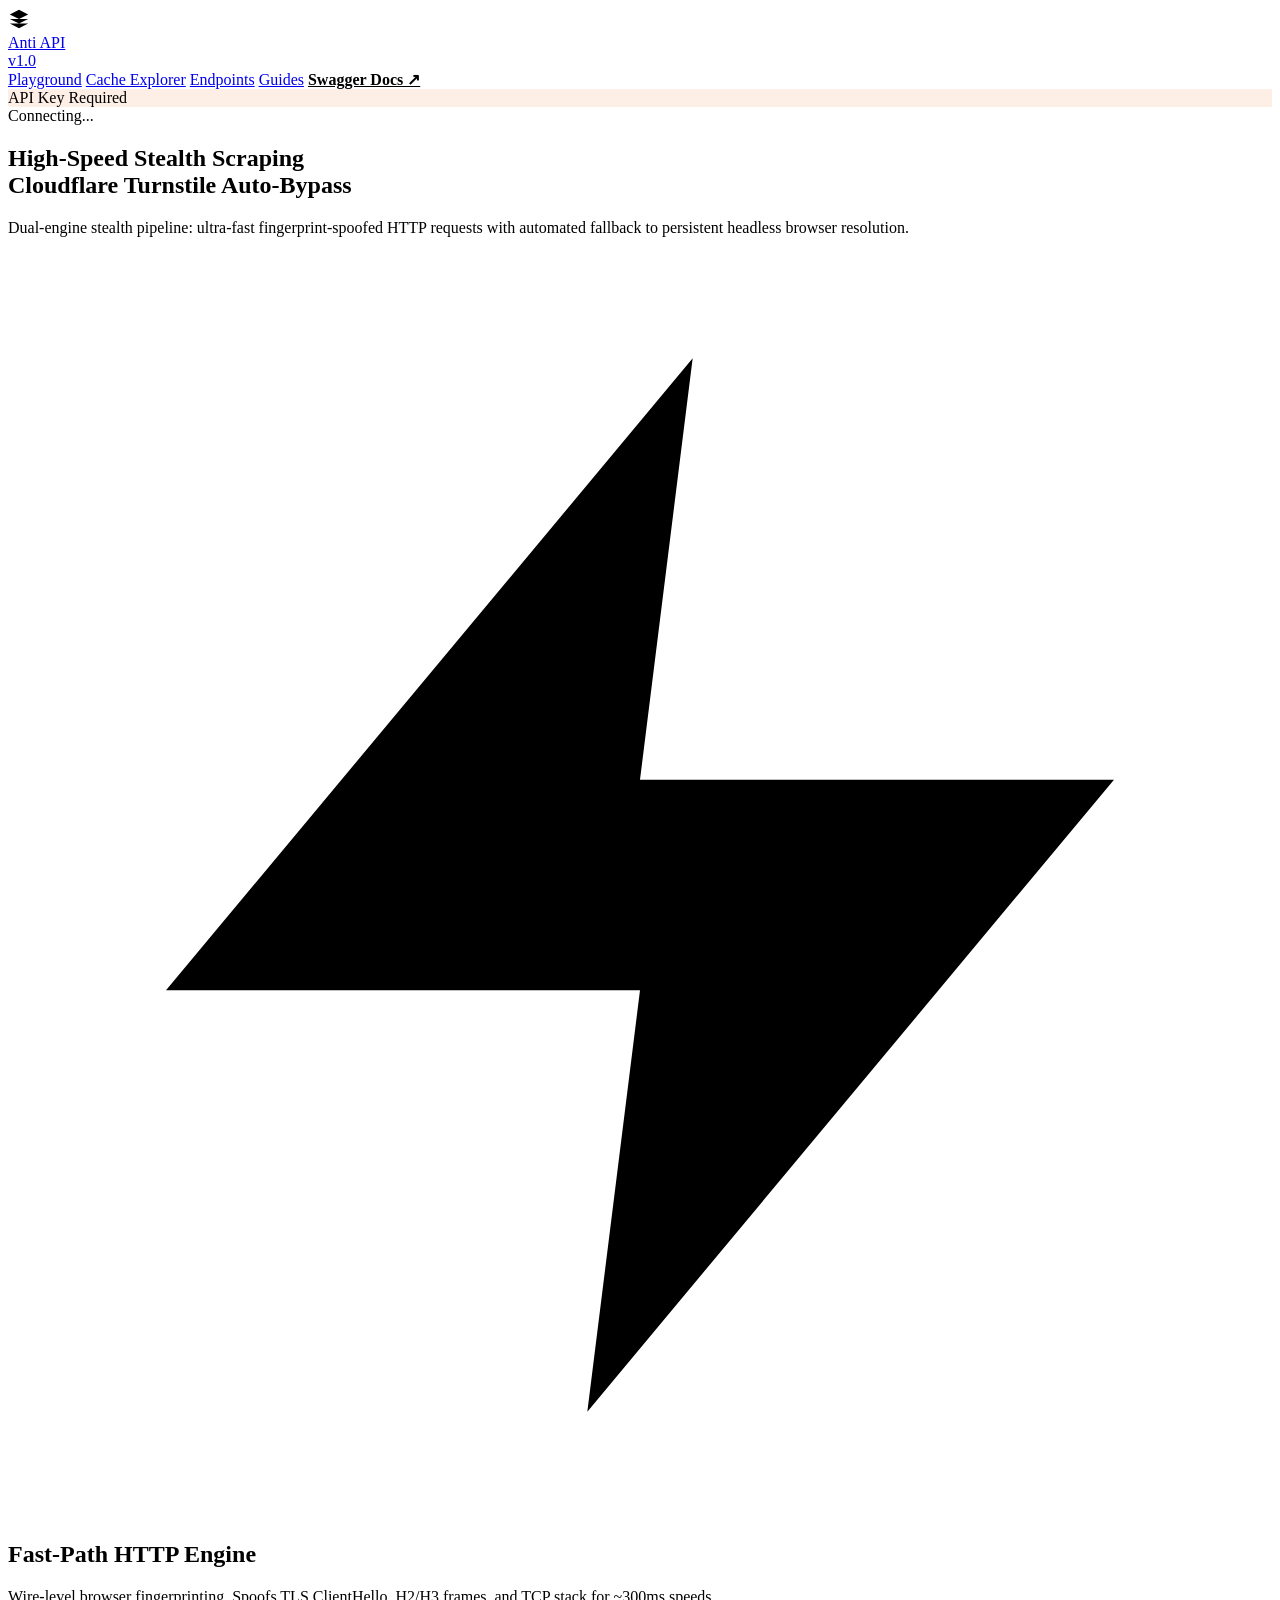
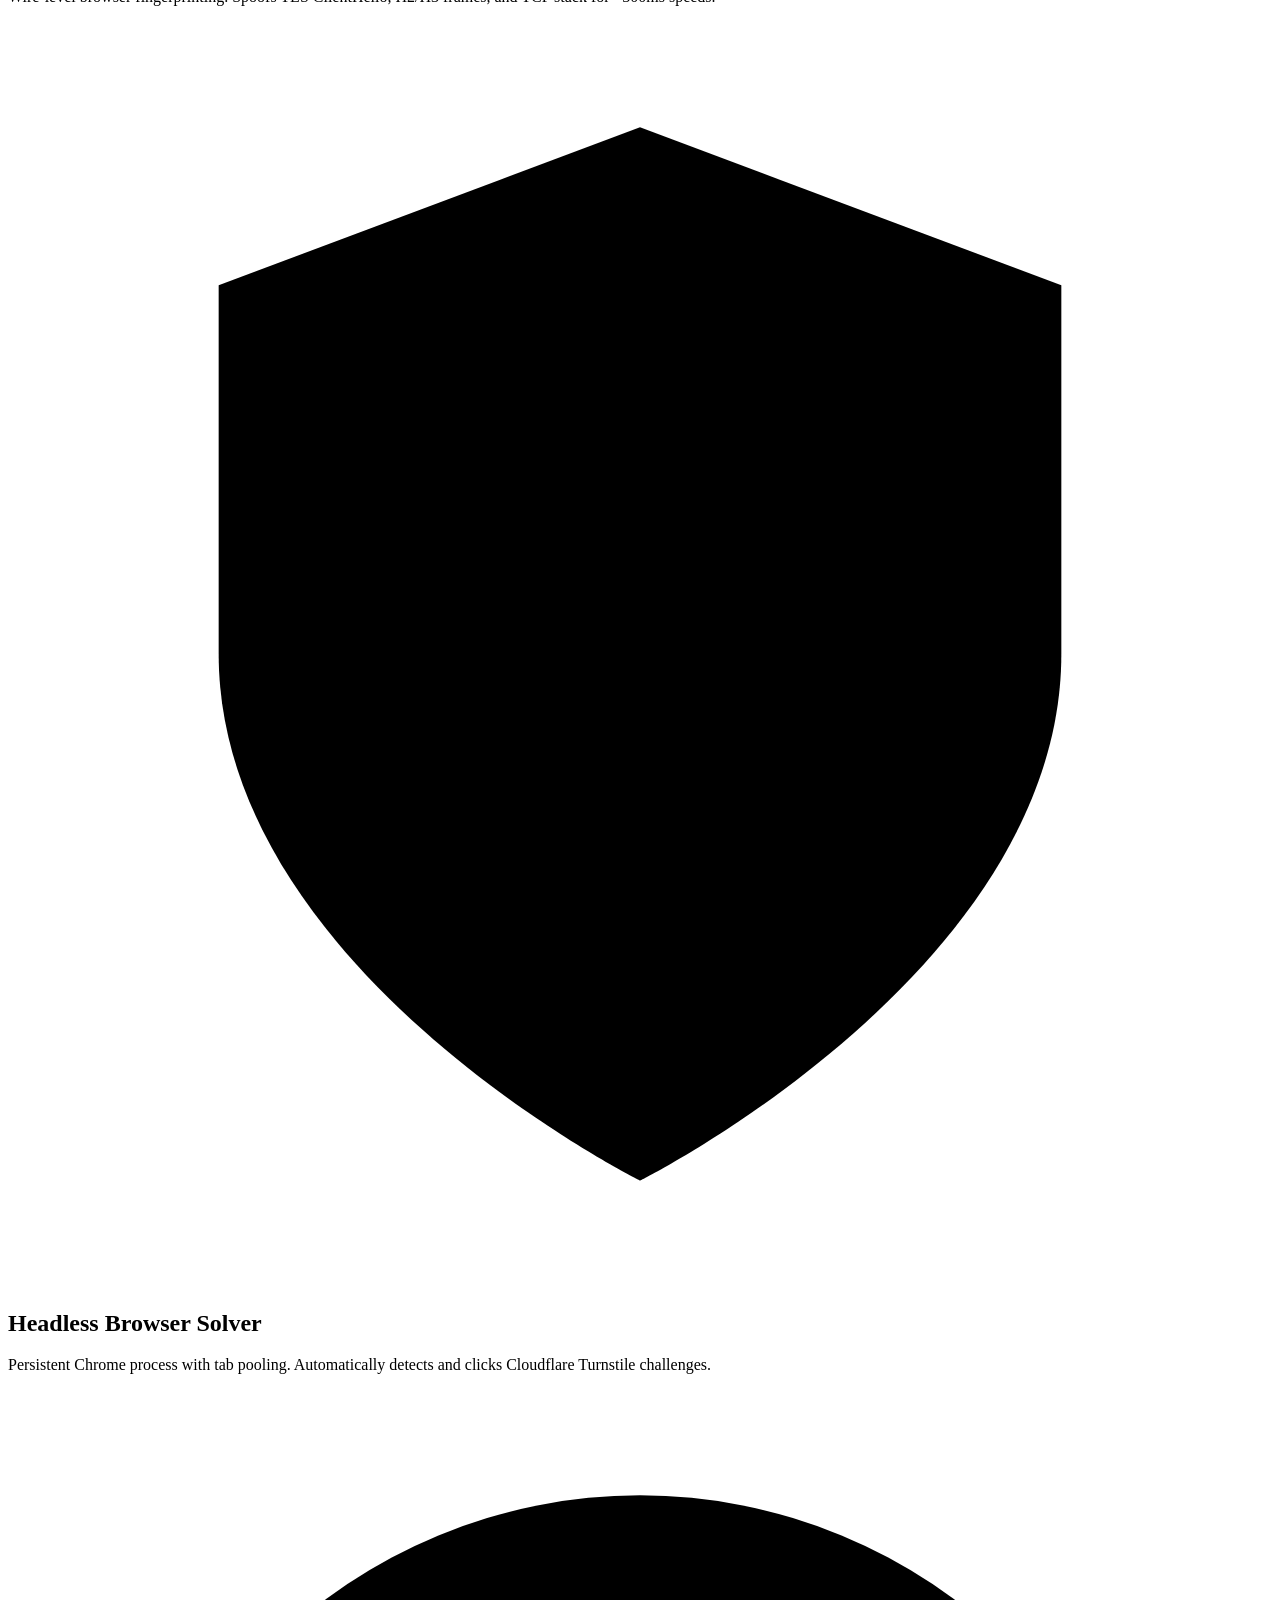
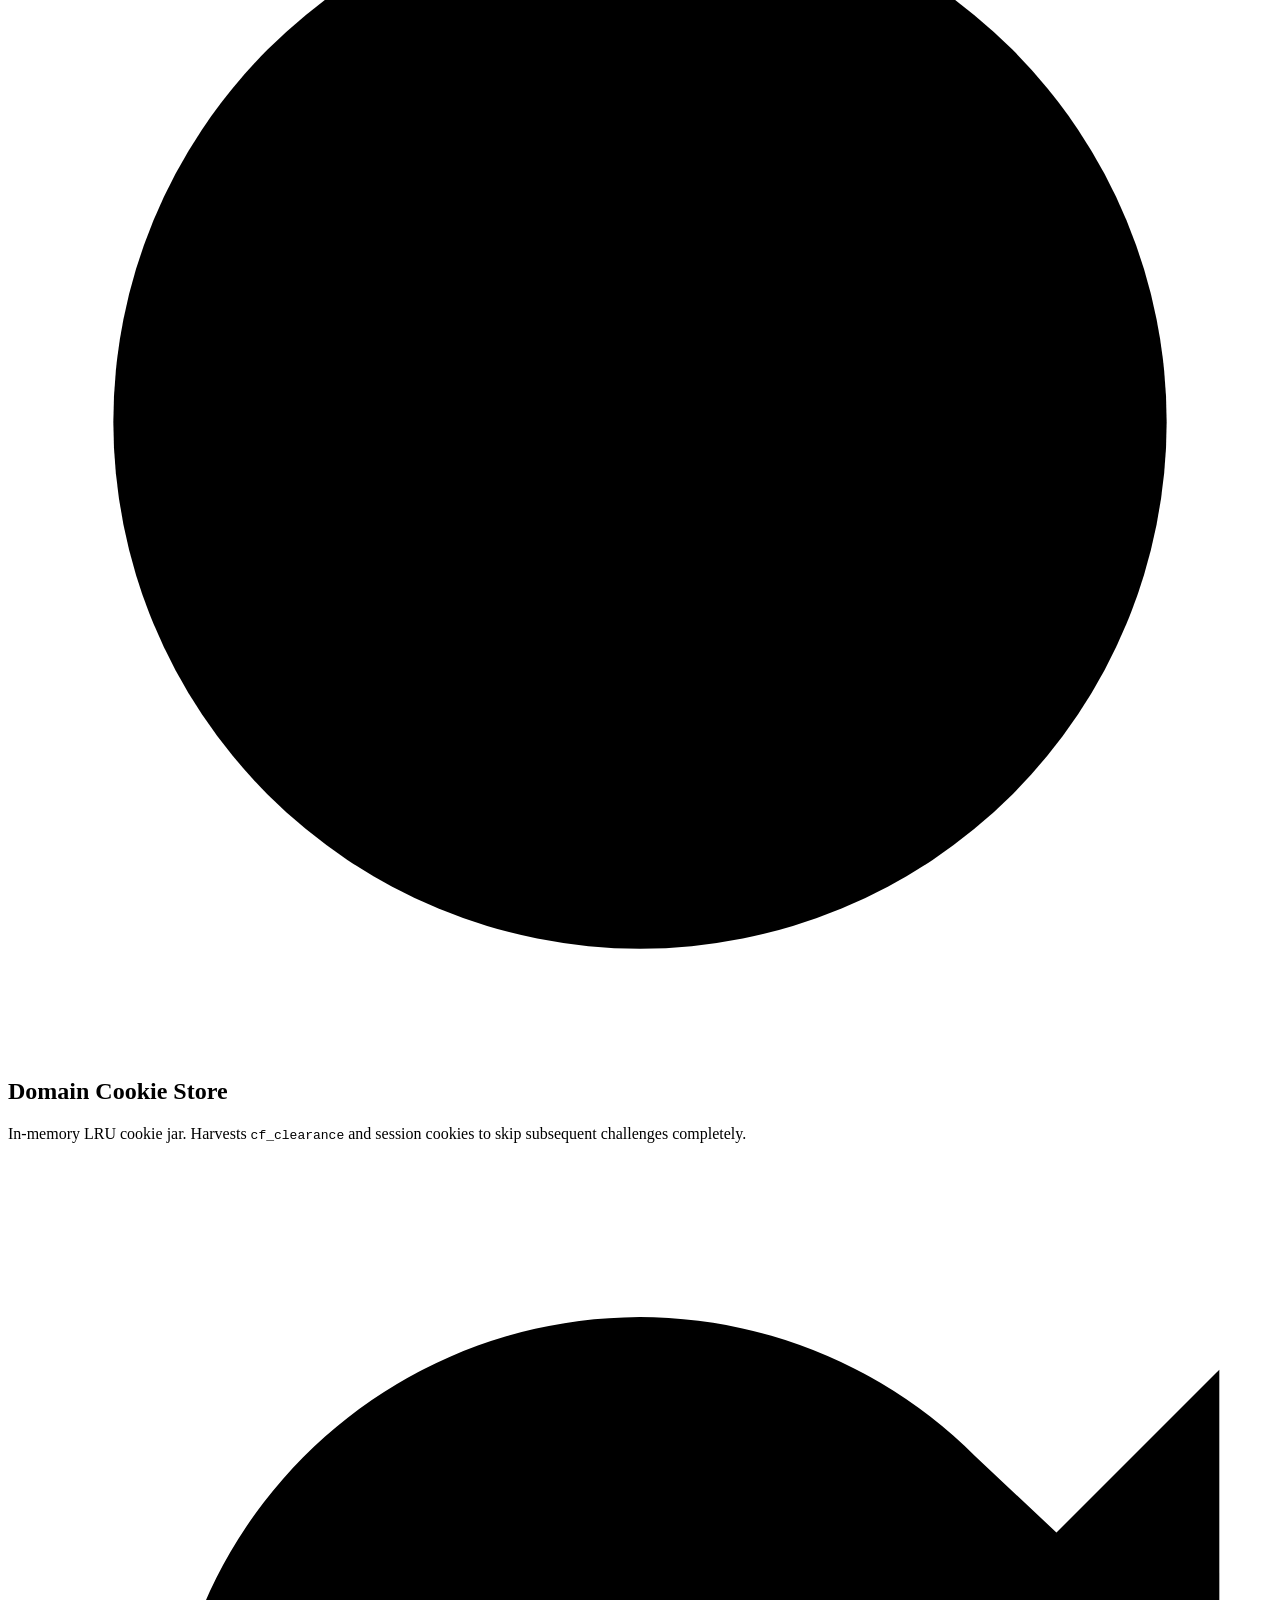
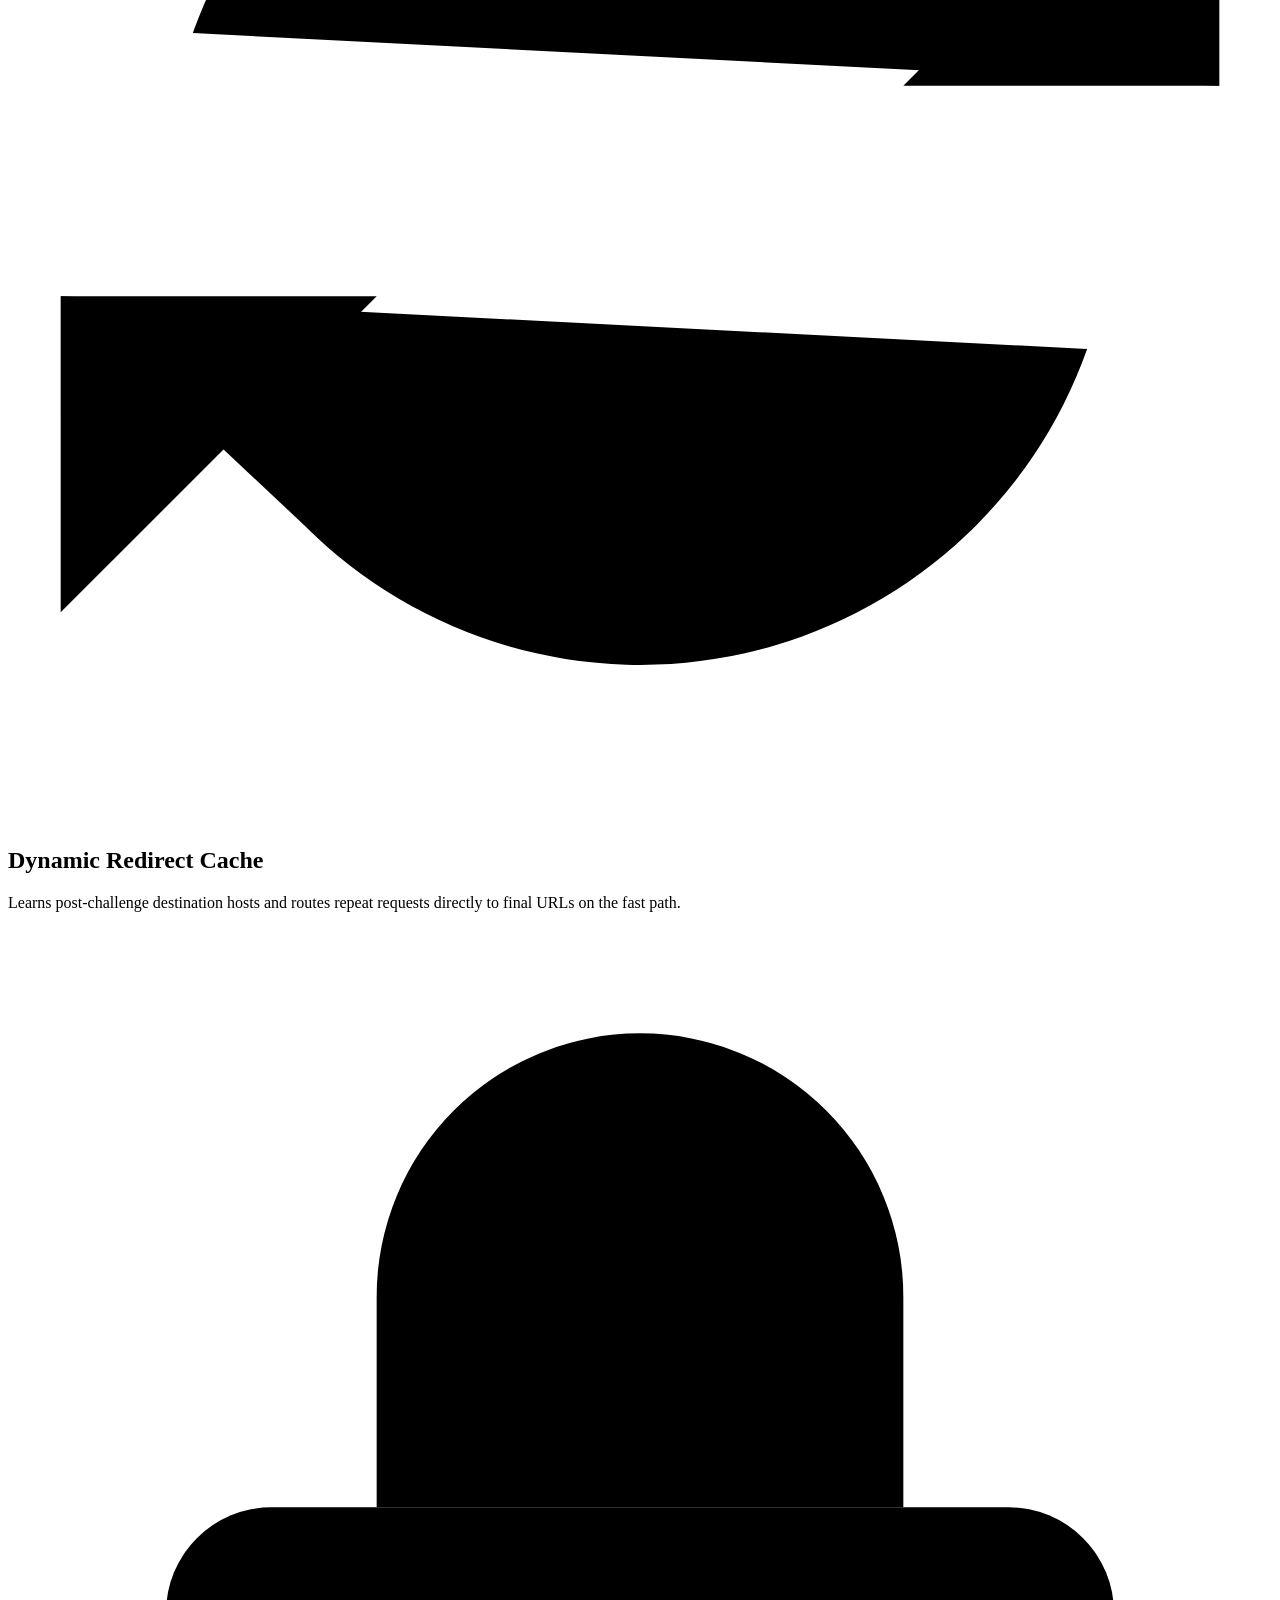
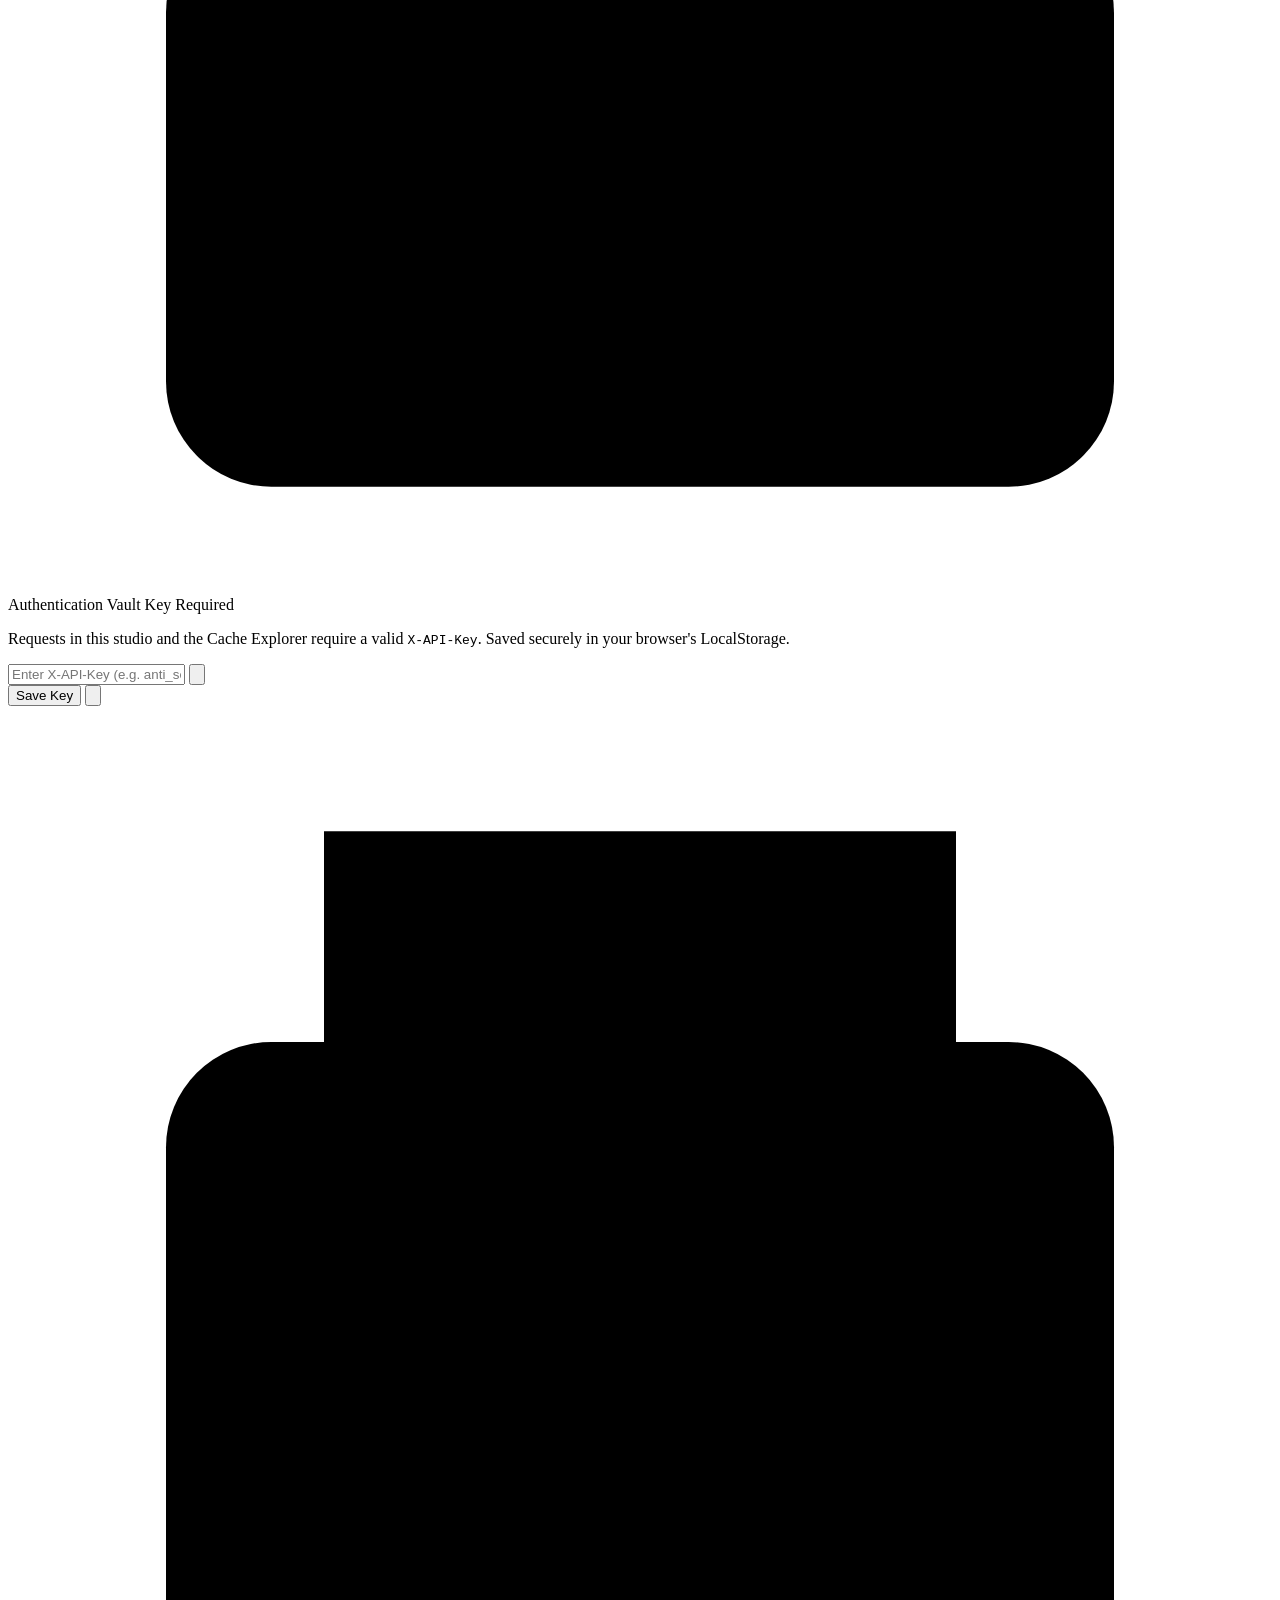
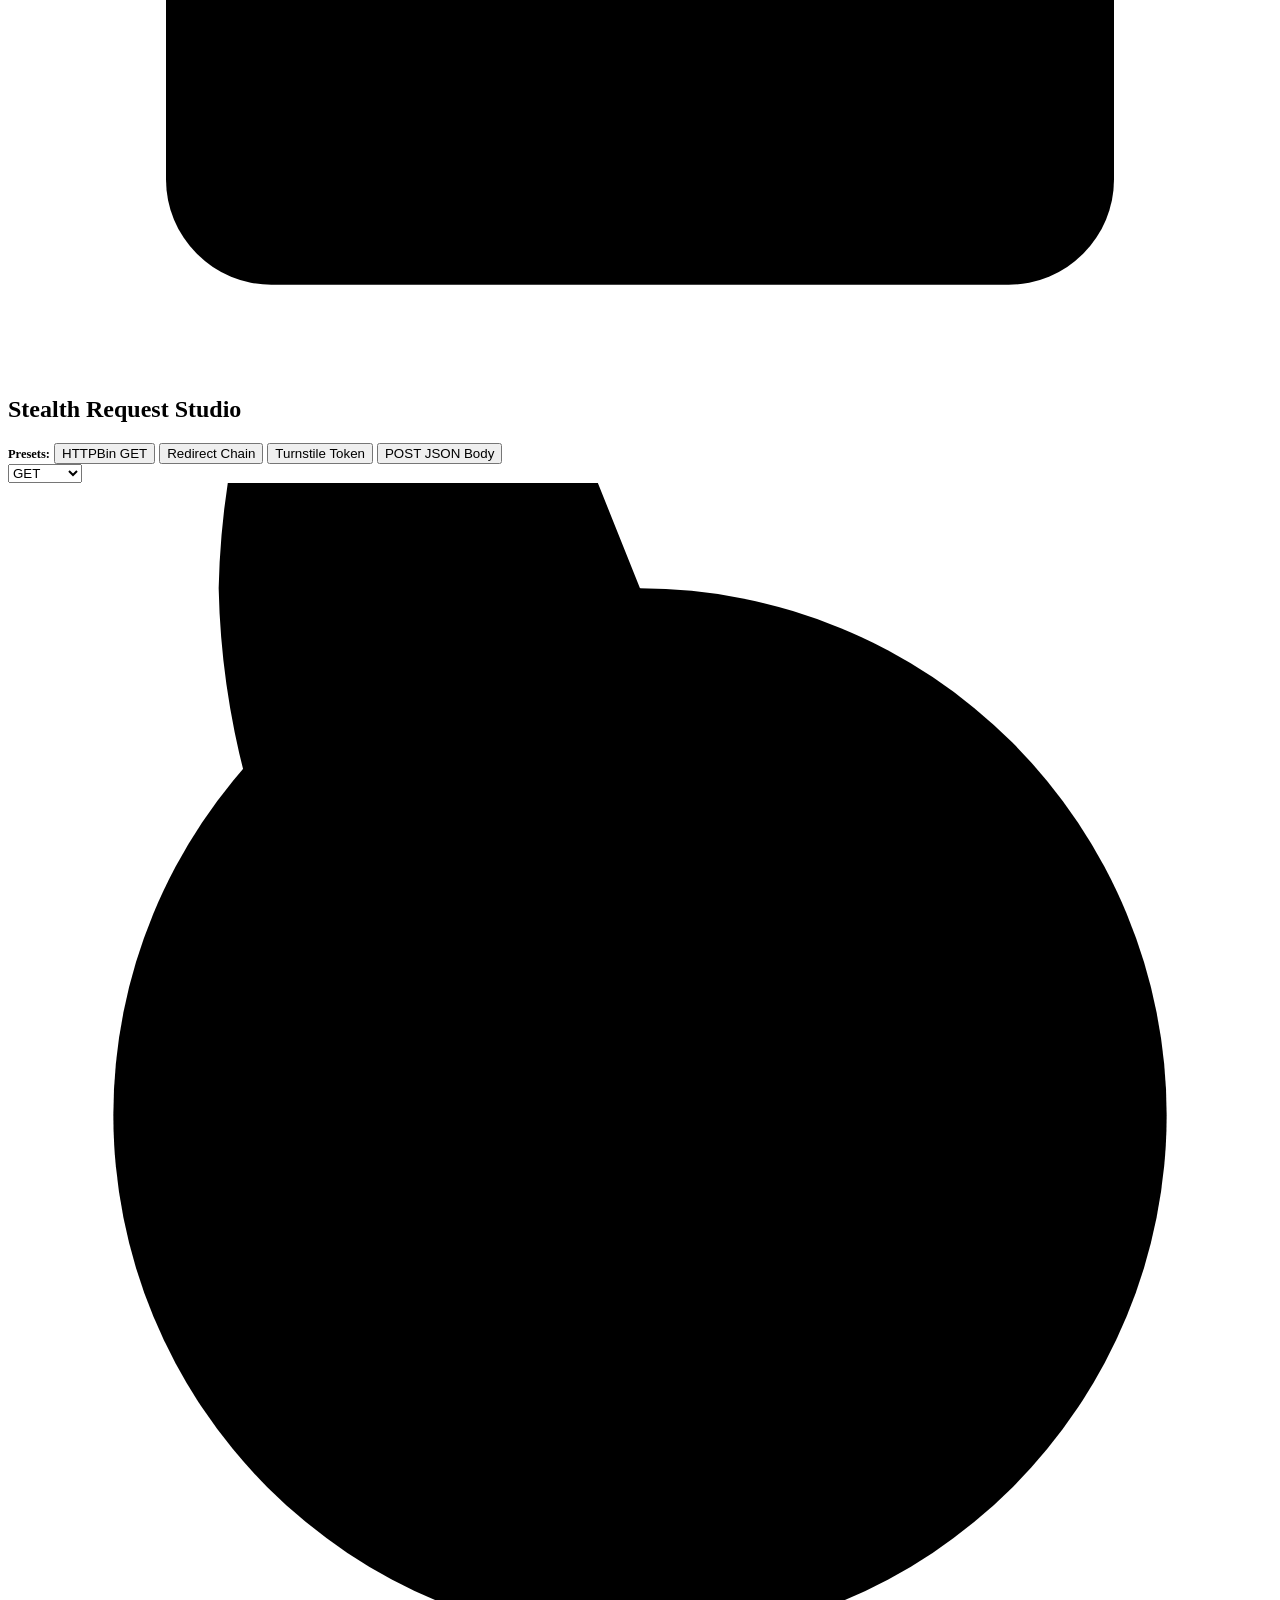
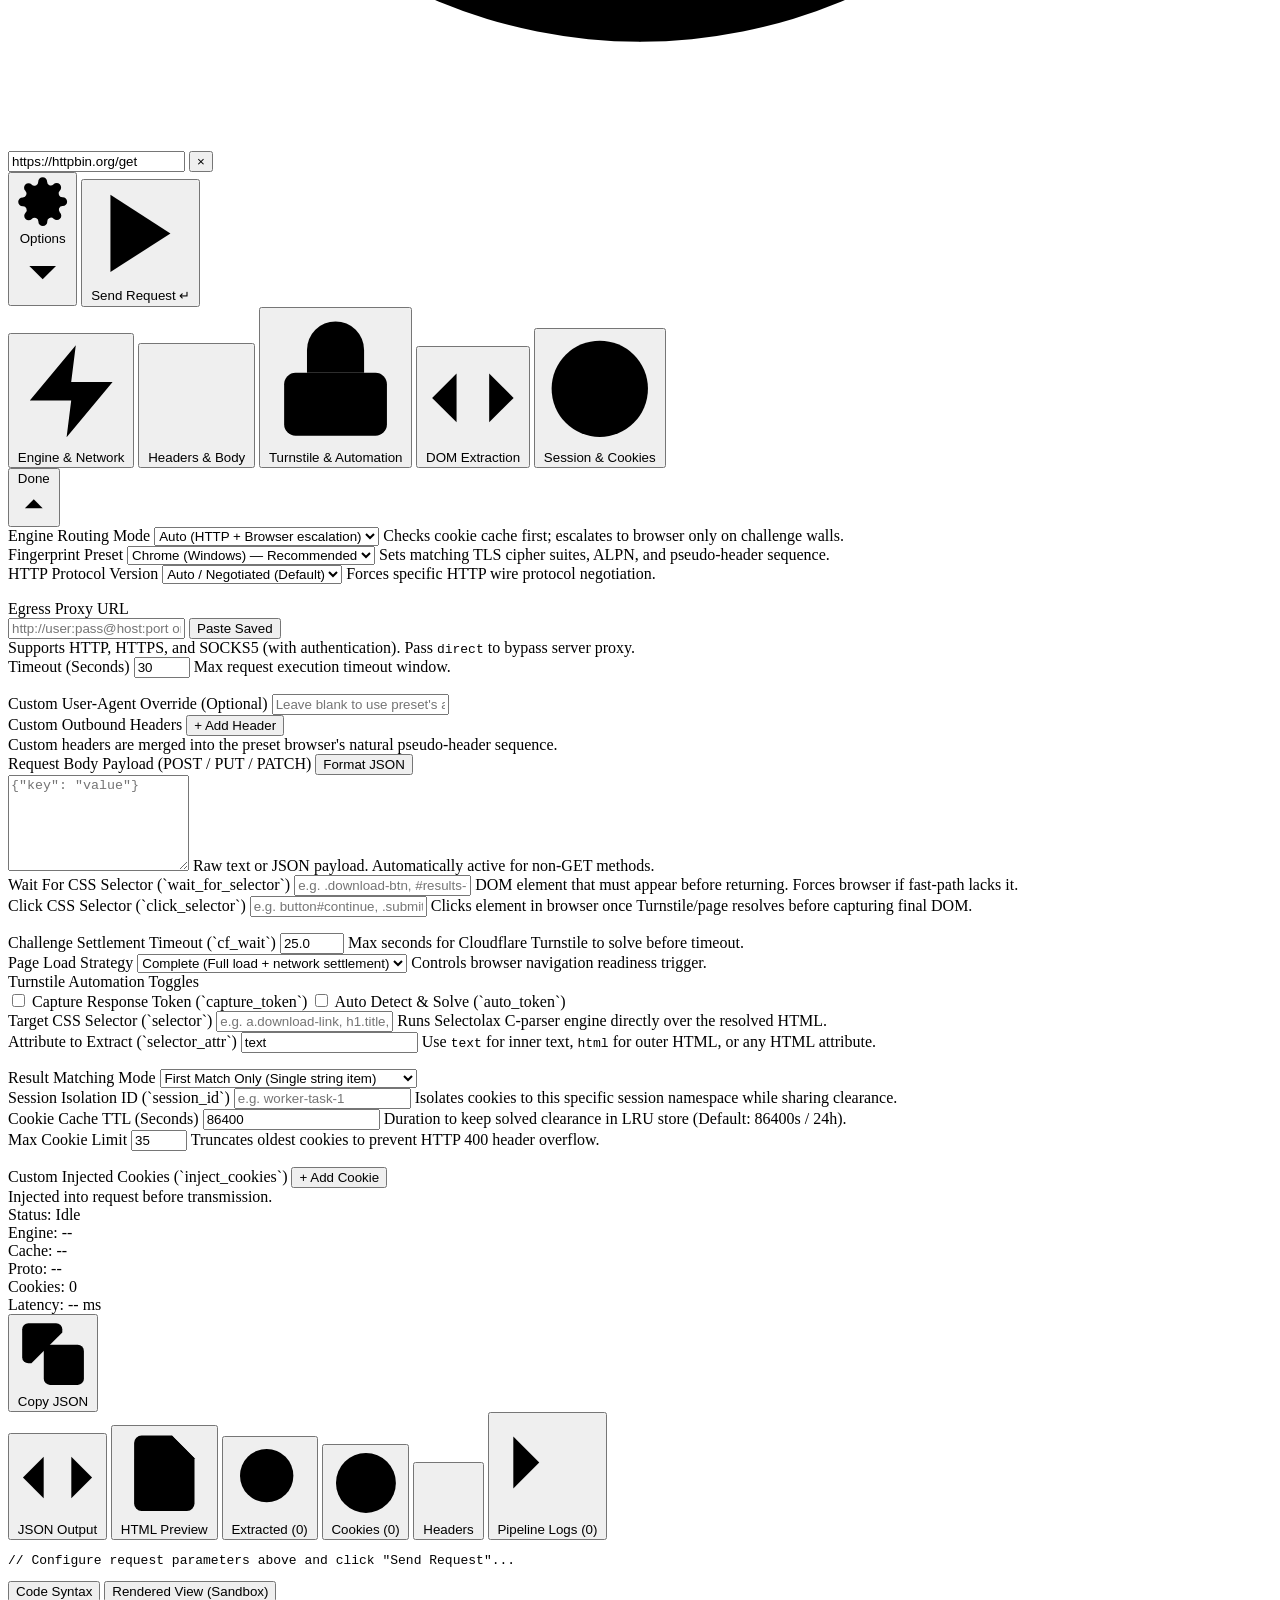
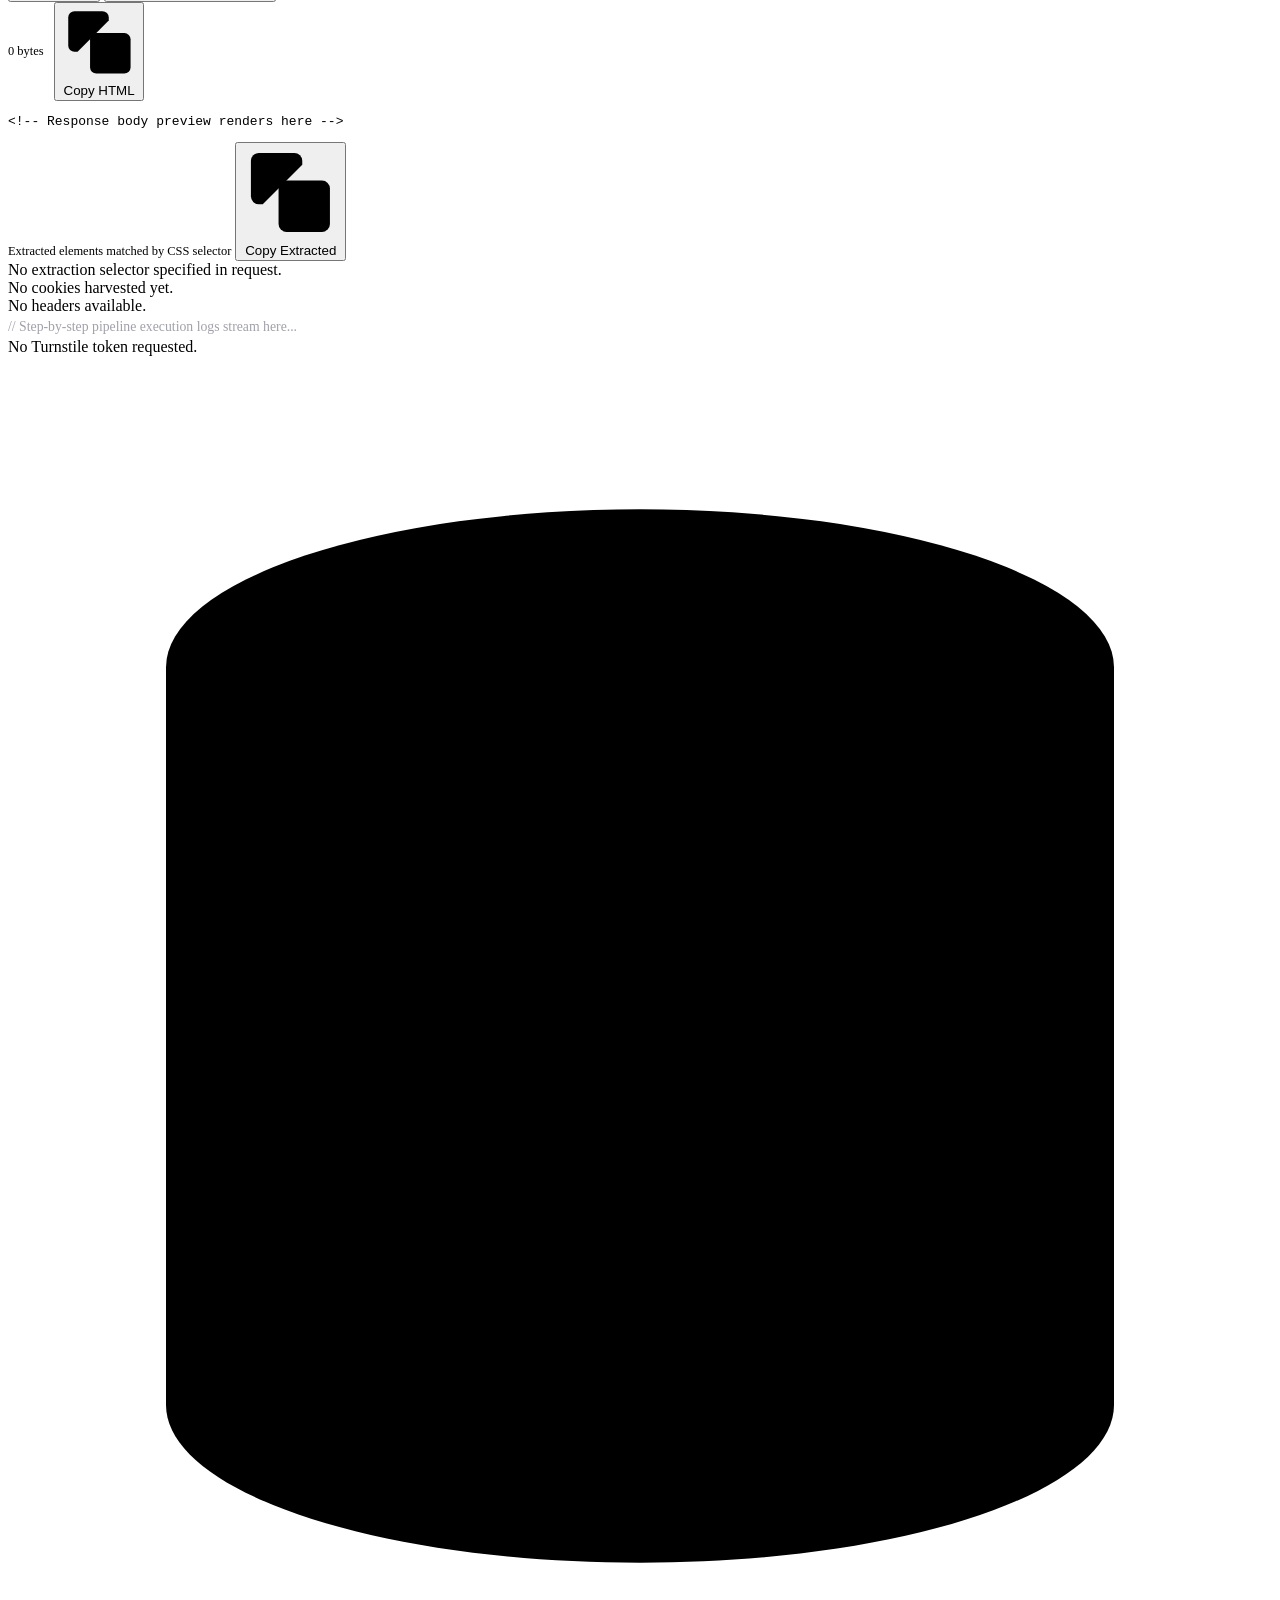
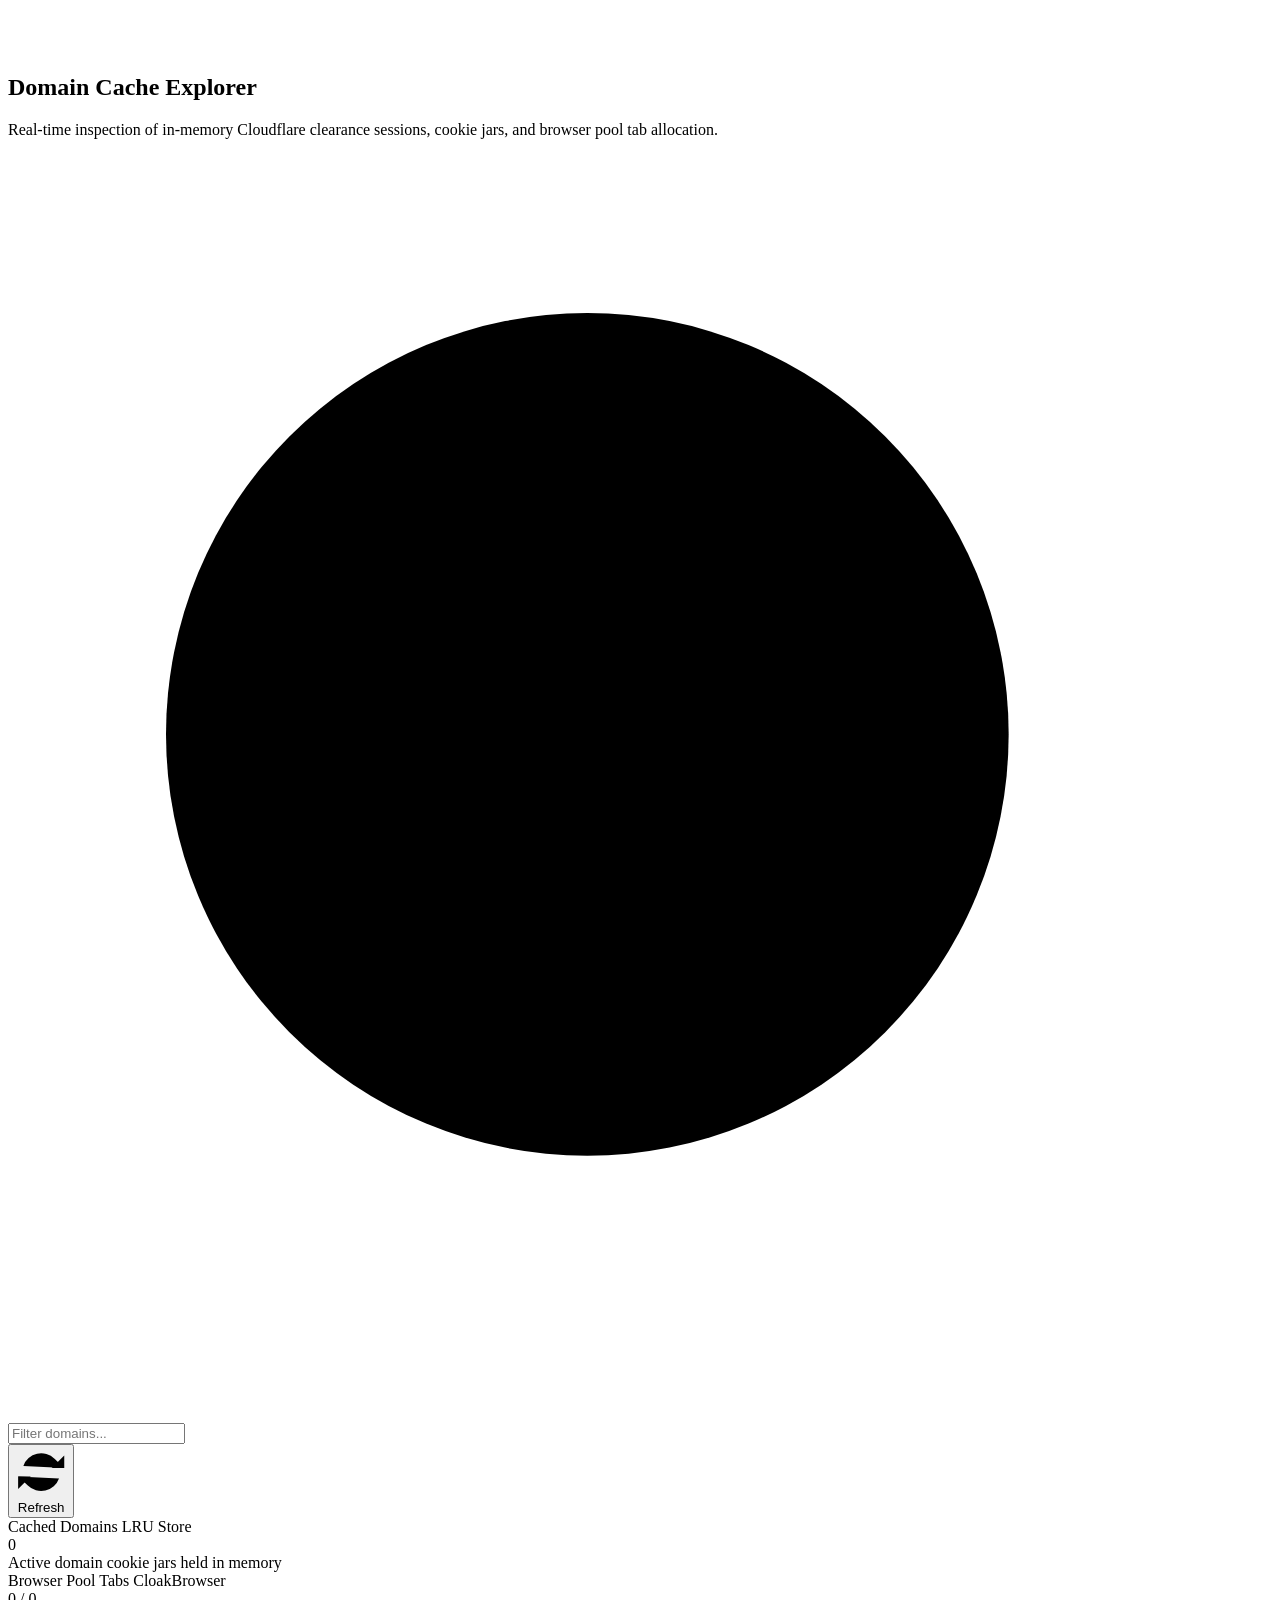
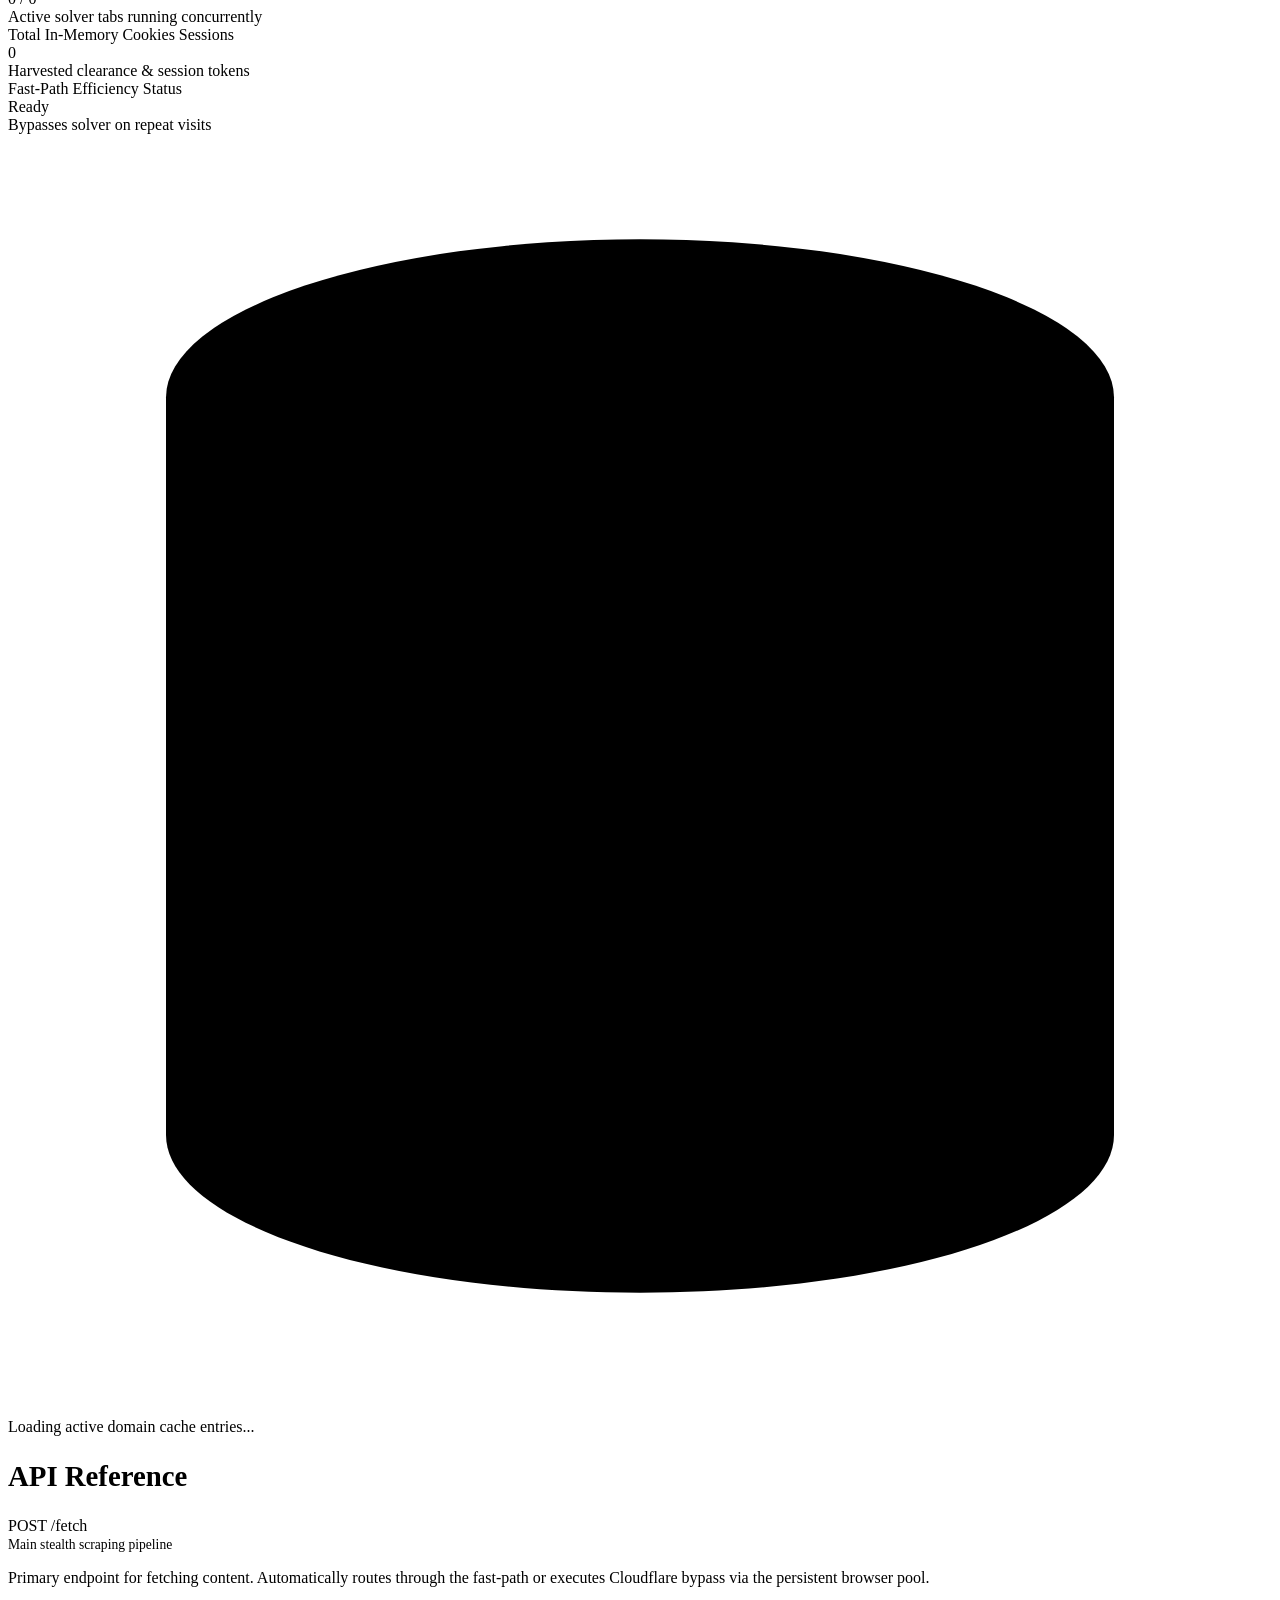
==== commit 91d55544: "feat(api): generic click-and-capture, redirect chains, and a body-skipped signal Anti is a scraper, " ====
--- a/templates/index.html
+++ b/templates/index.html
@@ -167,7 +167,7 @@
         <div class="studio-presets">
           <span style="font-size:0.78rem;color:var(--text-muted);font-weight:600;">Presets:</span>
           <button type="button" class="btn-preset" data-preset="httpbin">HTTPBin GET</button>
-          <button type="button" class="btn-preset" data-preset="target-site">target-site Protected</button>
+          <button type="button" class="btn-preset" data-preset="redirects">Redirect Chain</button>
           <button type="button" class="btn-preset" data-preset="turnstile">Turnstile Token</button>
           <button type="button" class="btn-preset" data-preset="post_json">POST JSON Body</button>
         </div>
@@ -784,7 +784,7 @@
                   <td><span class="badge-opt">Optional</span></td>
                   <td><span class="param-type">string | null</span></td>
                   <td><span class="param-default">null</span></td>
-                  <td>CSS selector to click once the page/Turnstile is resolved before capturing DOM. Automatically handles in-page button submission and redirects.</td>
+                  <td>CSS selector to click once the page/Turnstile is resolved. Waits while the element is disabled, then reports what the click did: every navigation hop in <code>redirect_chain</code> (url, status, location) and the file's address if it started a download (the file itself is never fetched). Implies <code>force_browser</code>.</td>
                 </tr>
                 <tr>
                   <td><span class="param-name">cookie_ttl</span></td>
@@ -889,7 +889,9 @@
     <span class="json-key">"preset"</span>: <span class="json-string">"chrome-latest-windows"</span>,
     <span class="json-key">"cf_bypass_attempted"</span>: <span class="json-boolean">false</span>,
     <span class="json-key">"cache_hit"</span>: <span class="json-boolean">true</span>,                <span class="json-comment">// True if served from cached session</span>
-    <span class="json-key">"cookies_used"</span>: <span class="json-number">2</span>
+    <span class="json-key">"cookies_used"</span>: <span class="json-number">2</span>,
+    <span class="json-key">"body_truncated"</span>: <span class="json-boolean">false</span>,        <span class="json-comment">// true: body skipped/cut (video, archive, over MAX_RESPONSE_MB)</span>
+    <span class="json-key">"body_note"</span>: <span class="json-null">null</span>               <span class="json-comment">// reason when body_truncated is true</span>
   }
 }</code></pre>
           </div>
@@ -1020,7 +1022,7 @@
               When a Cloudflare Turnstile challenge is solved, clearance tokens and sessions are stored automatically. Subsequent requests reuse these cookies to hit the fast-path (300ms) without opening a browser.
             </p>
             <ul>
-              <li><strong>Dual-Store Architecture (Zero LRU Pollution)</strong>: Separates long-lived domain caches (64 slots, 24h TTL) from ephemeral scraping sessions (256 slots, 10m TTL). High-volume task session churn never evicts root domain clearances (such as <code>cinefreak.net</code>).</li>
+              <li><strong>Dual-Store Architecture (Zero LRU Pollution)</strong>: Separates long-lived domain caches (64 slots, 24h TTL) from ephemeral scraping sessions (256 slots, 10m TTL). High-volume task session churn never evicts root domain clearances (such as <code>example.com</code>).</li>
               <li><strong>Strict Session Isolation</strong>: When <code>session_id</code> is provided (e.g. <code>"task-dl-1"</code>), the request runs in an isolated sandbox. It never falls back to the root domain and never writes to root, preventing session cookie contamination (like <code>ci_session</code>) and bot-score cross-linking via <code>__cf_bm</code>.</li>
               <li><strong>Synchronized Root Clearance</strong>: Non-session domain clearances write strictly <code>cf_clearance</code> to the root domain, atomically synchronizing matching User-Agent and proxy identities. When a challenge wall is encountered, rejected clearance is immediately purged from both the local session and root storage.</li>
               <li><strong><code>cookie_allowlist</code></strong>: Array of allowed cookie names or glob/regex wildcard patterns (e.g. <code>["cf_*", "__cf*", "*session*", "PHPSESSID"]</code>). Non-essential tracking cookies and analytics are pruned automatically.</li>
@@ -1088,6 +1090,21 @@
             <p>
               Fine-tune the wire-level network behavior, fingerprint profiles and User-Agent headers.
             </p>
+            <div class="callout callout-info">
+              <svg class="svg-icon" viewBox="0 0 24 24">
+                <circle cx="12" cy="12" r="10" />
+                <line x1="12" y1="16" x2="12" y2="12" />
+                <line x1="12" y1="8" x2="12.01" y2="8" />
+              </svg>
+              <div>
+                <strong>Anti scrapes, it does not download.</strong> Video, audio, image, archive and attachment
+                responses, and any body over <code>MAX_RESPONSE_MB</code> (16), are never read into memory. You still
+                get <code>status_code</code>, <code>headers</code> and <code>url</code> (the final address after
+                redirects, ideal for download-gateway links) with an empty <code>body</code>, plus
+                <code>meta.body_truncated: true</code> and a <code>meta.body_note</code> reason. Download the file from
+                that <code>url</code> yourself.
+              </div>
+            </div>
             <ul>
               <li><strong><code>user_agent</code></strong>: Pass a custom User-Agent string to override the preset's
                 default. If omitted, the authentic preset User-Agent is sent.</li>
@@ -1355,7 +1372,7 @@
     </div>
   </footer>
 
-  <script src="/static/index.js?v=3.3"></script>
+  <script src="/static/index.js?v=3.4"></script>
 </body>
 
 </html>
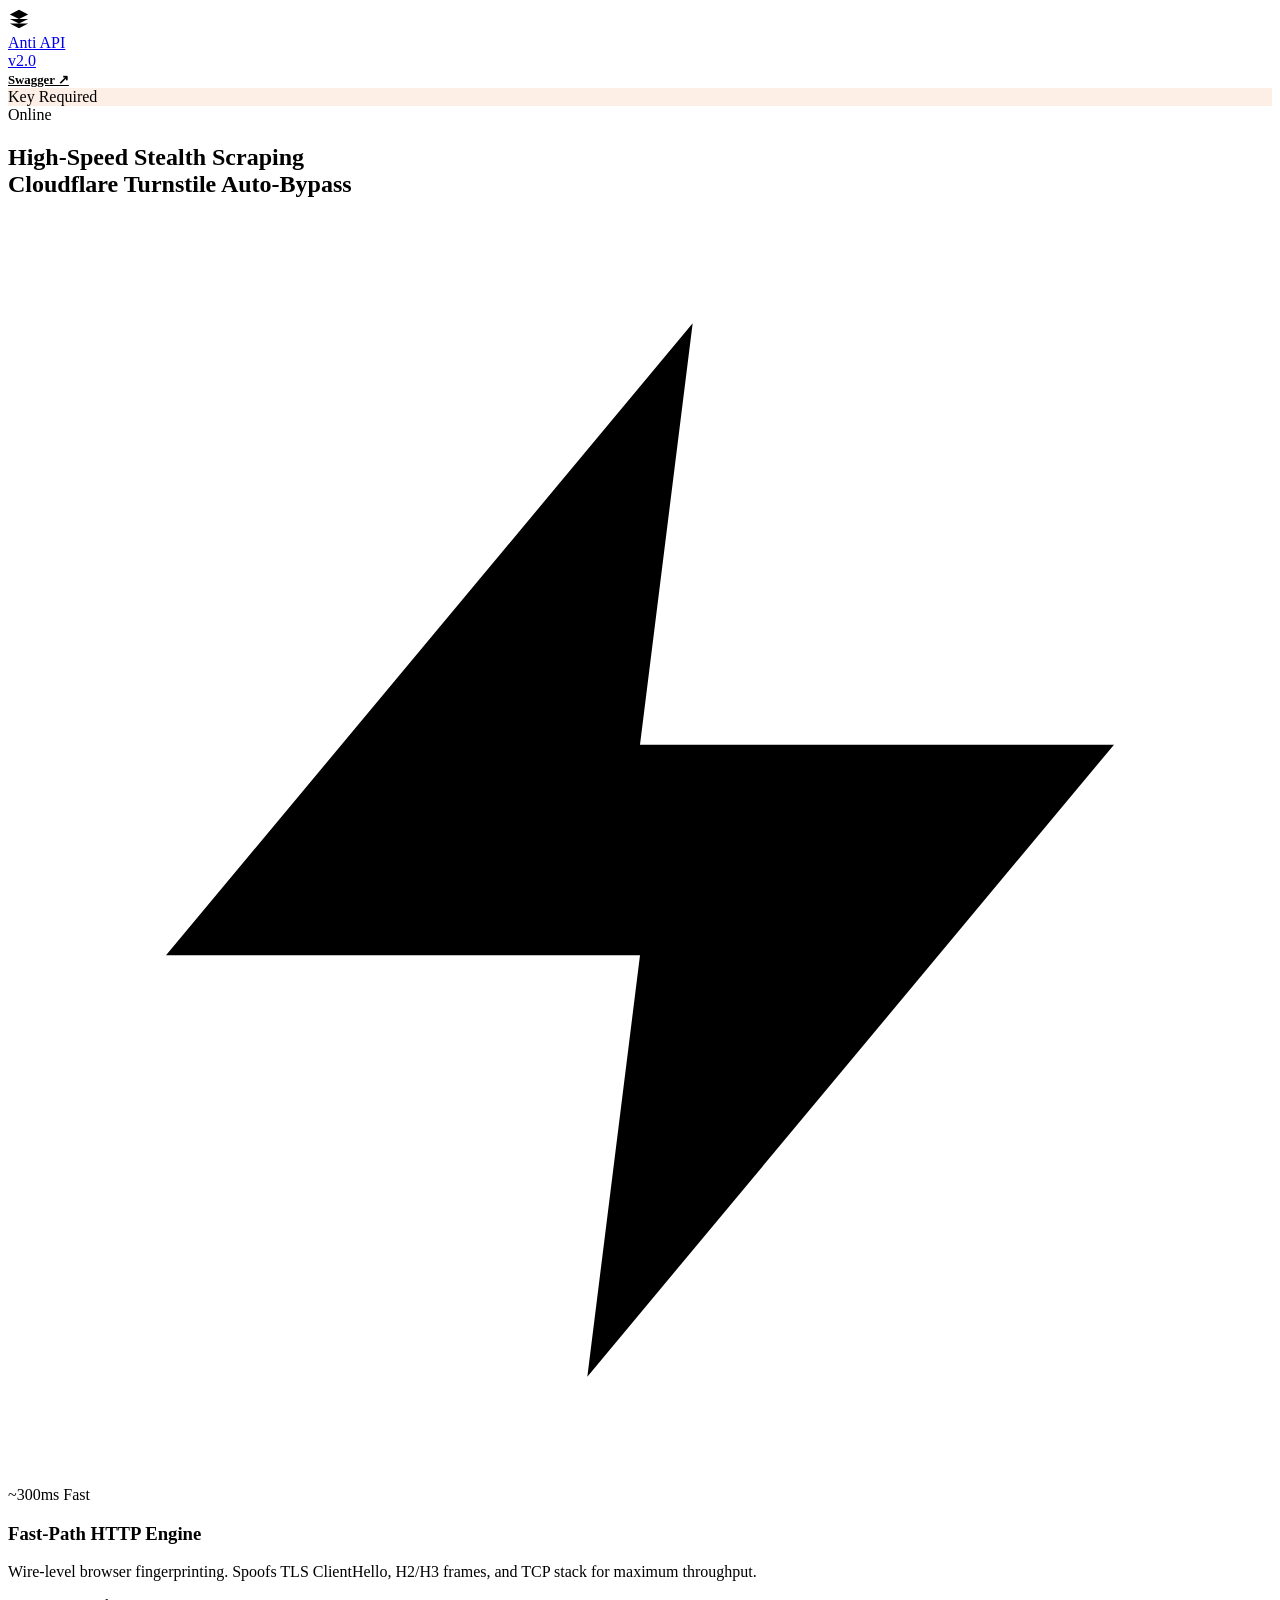
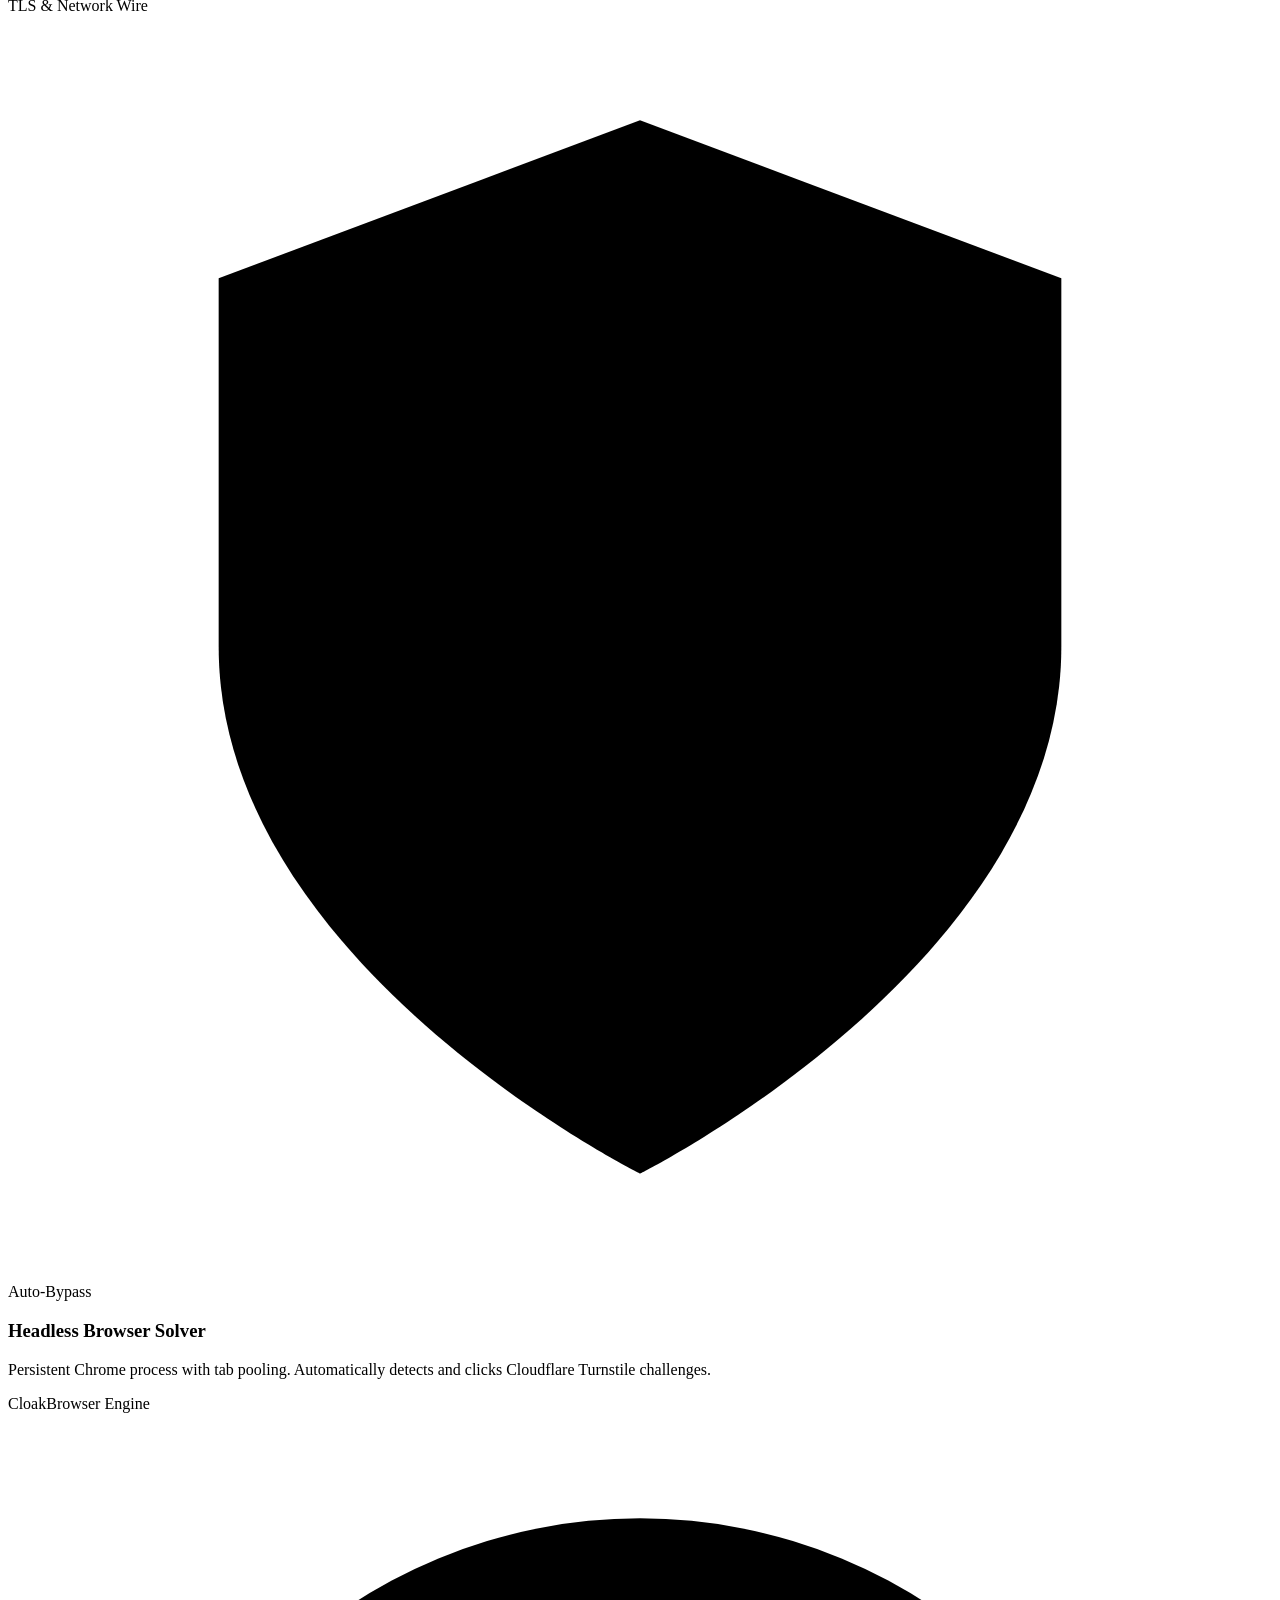
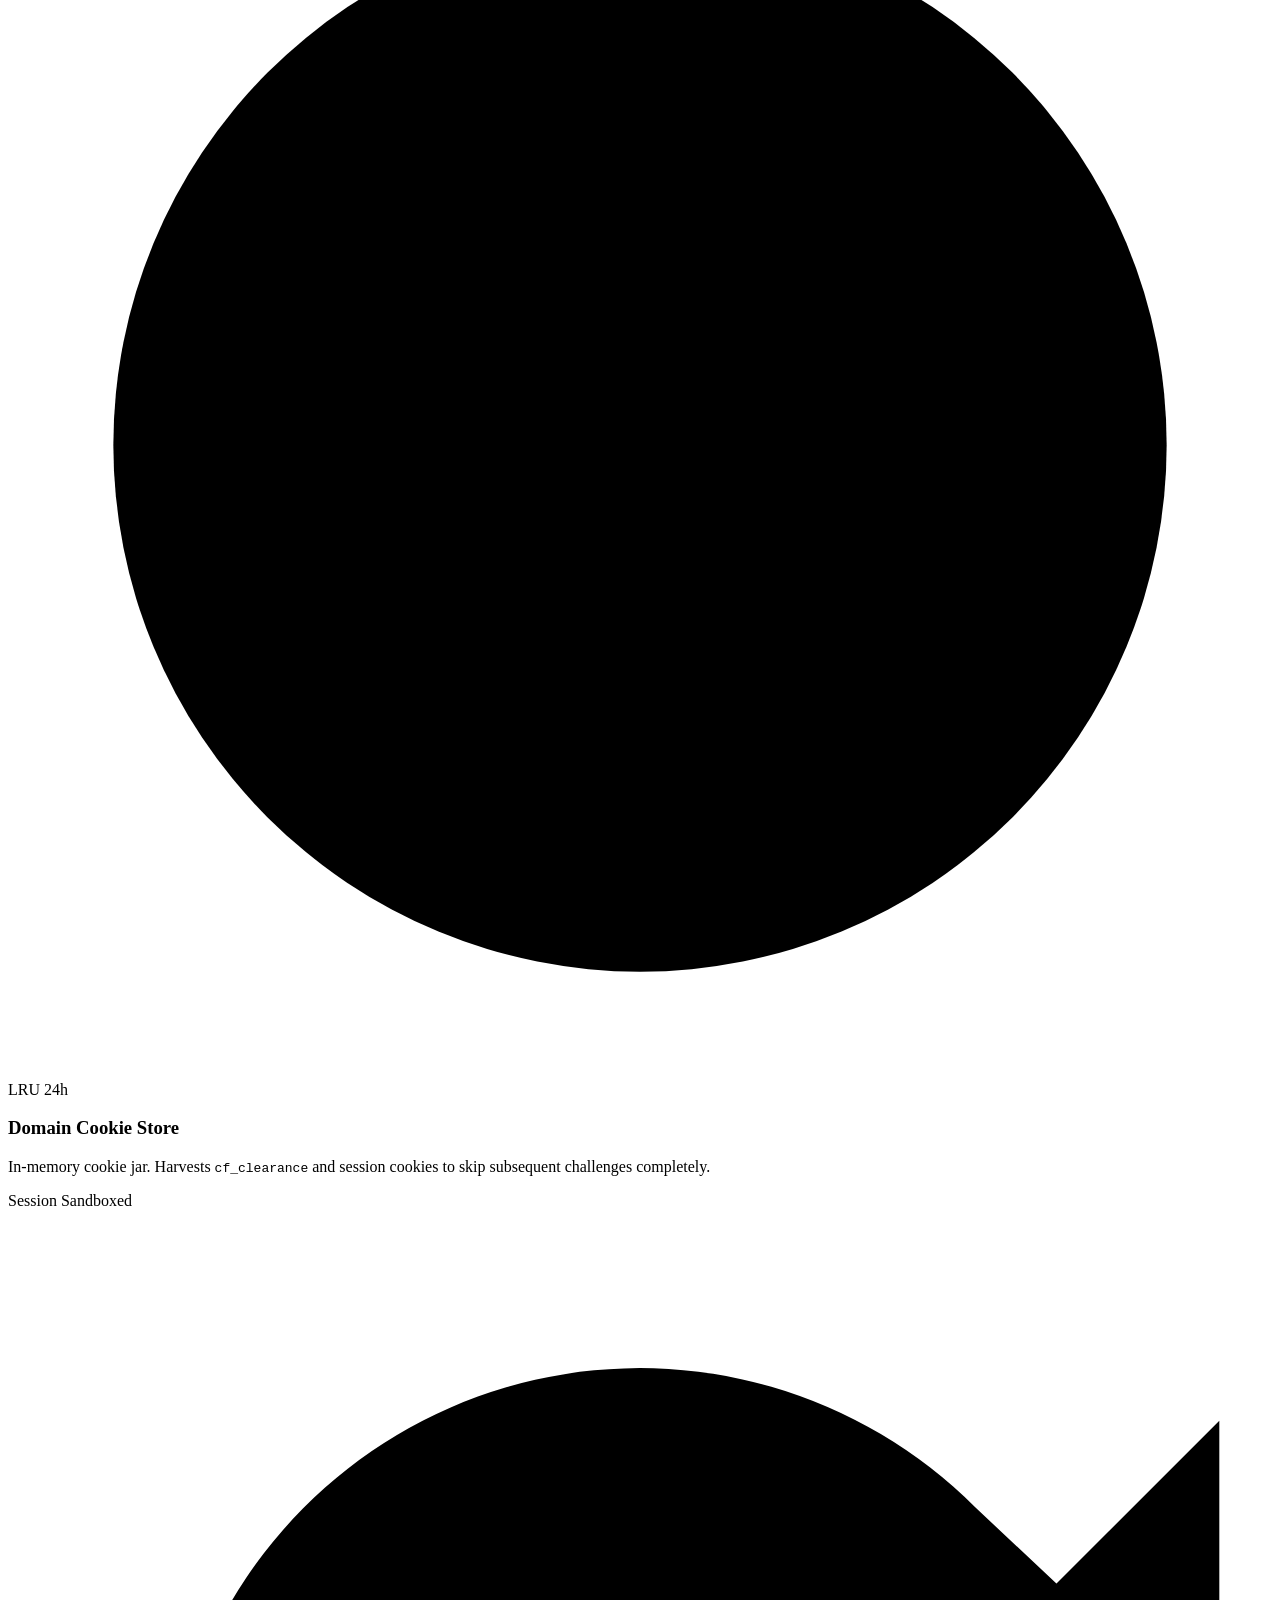
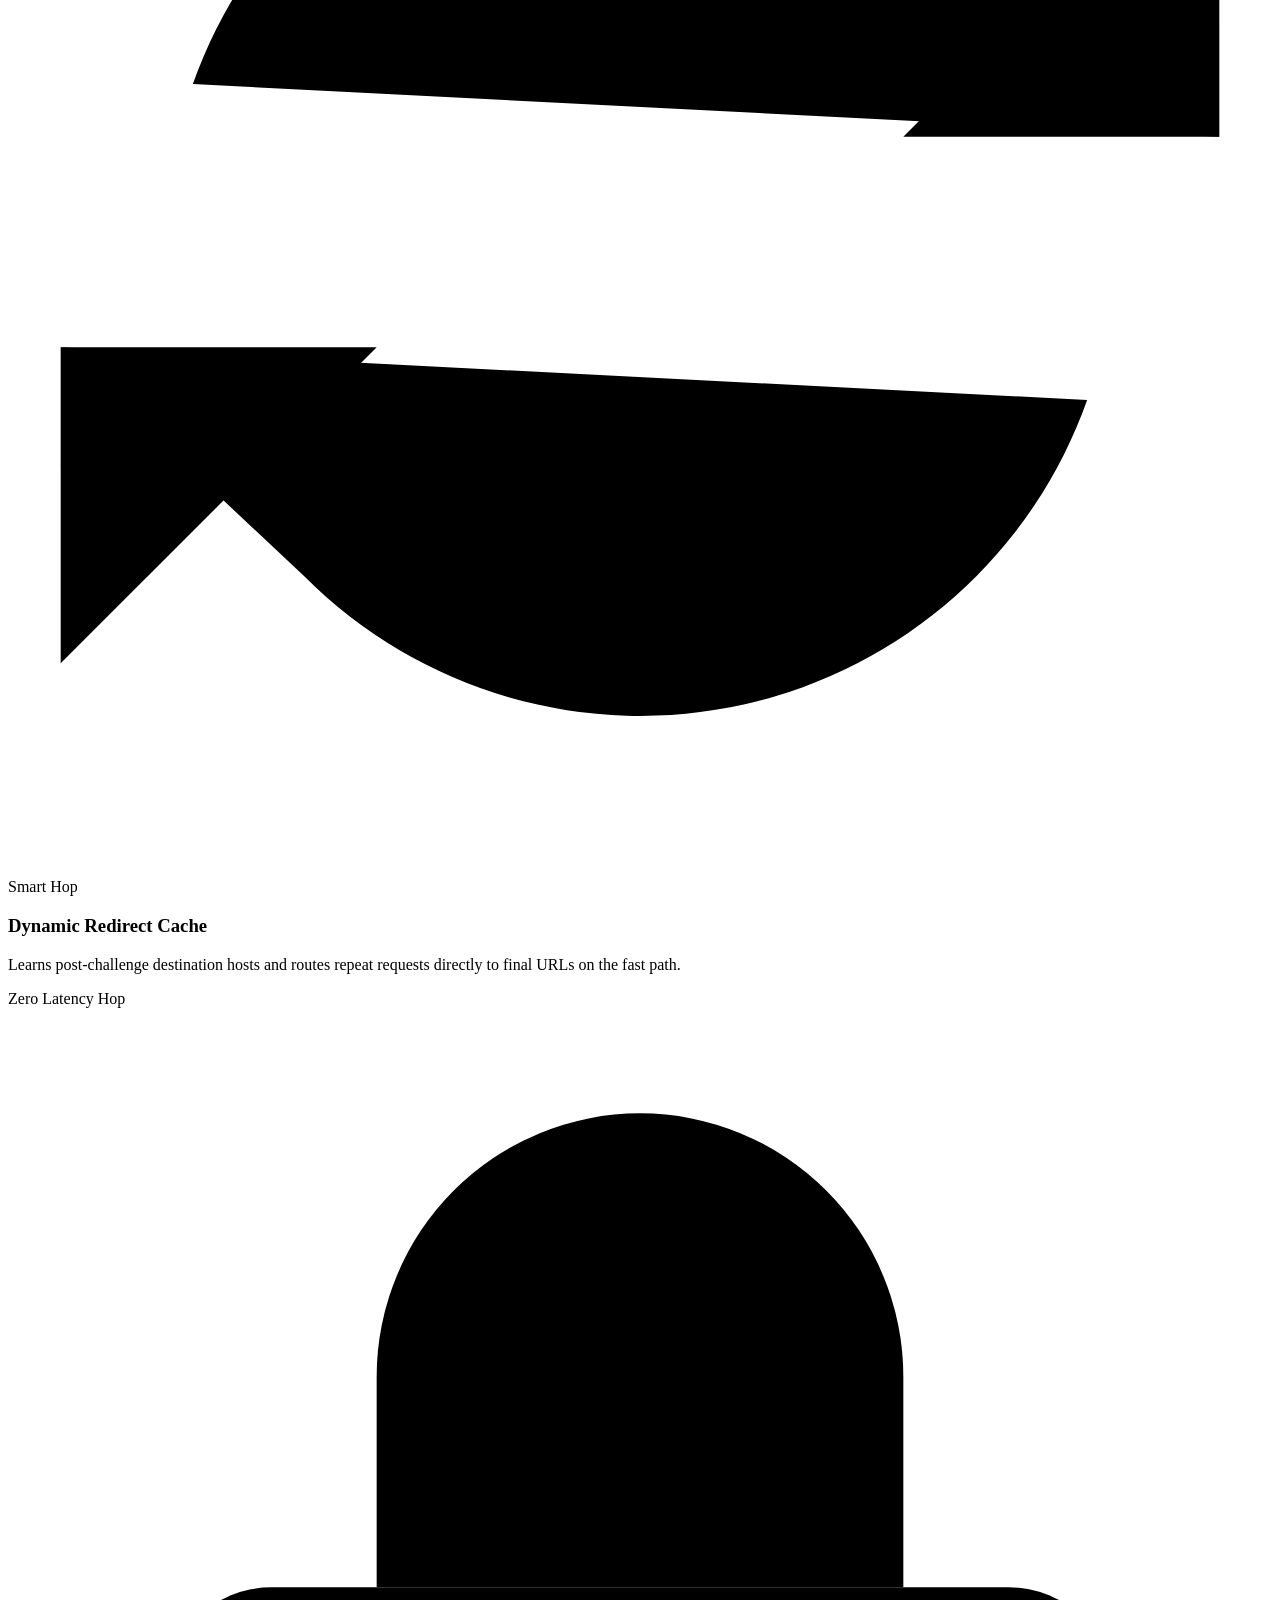
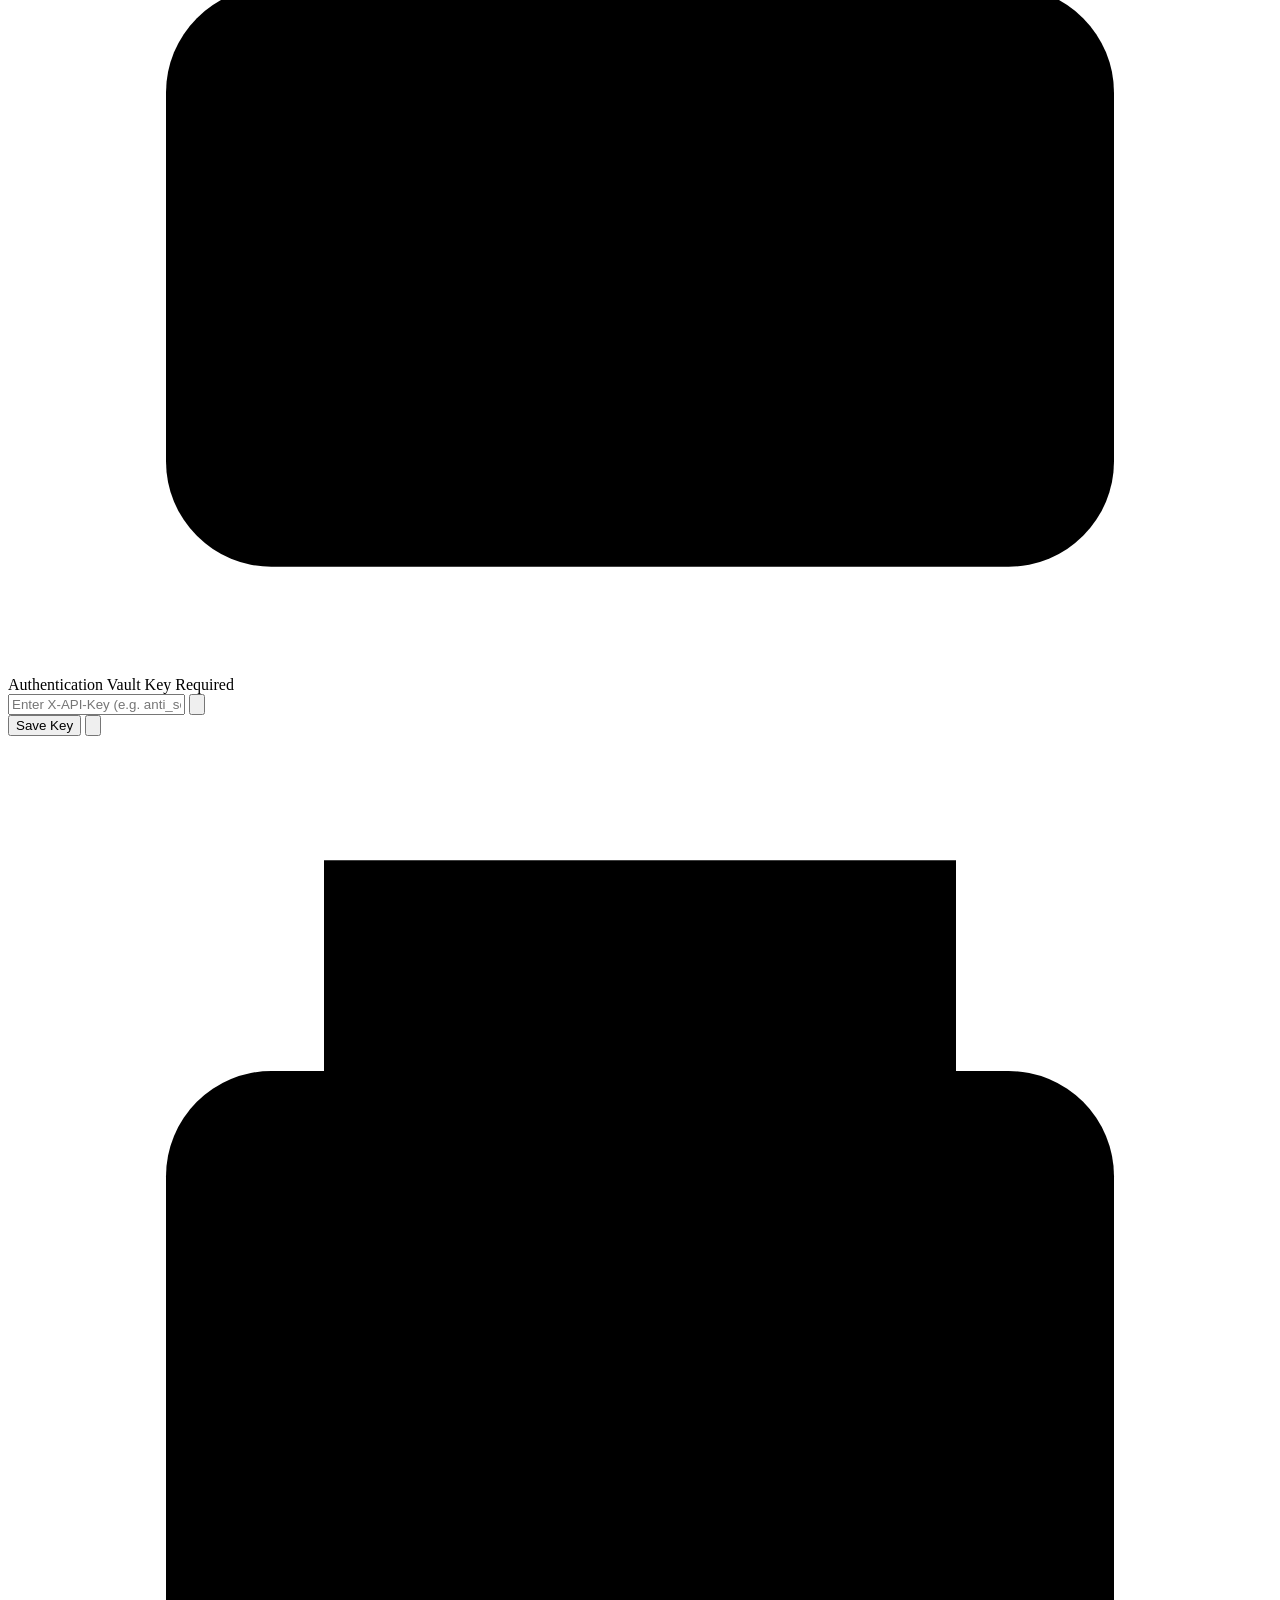
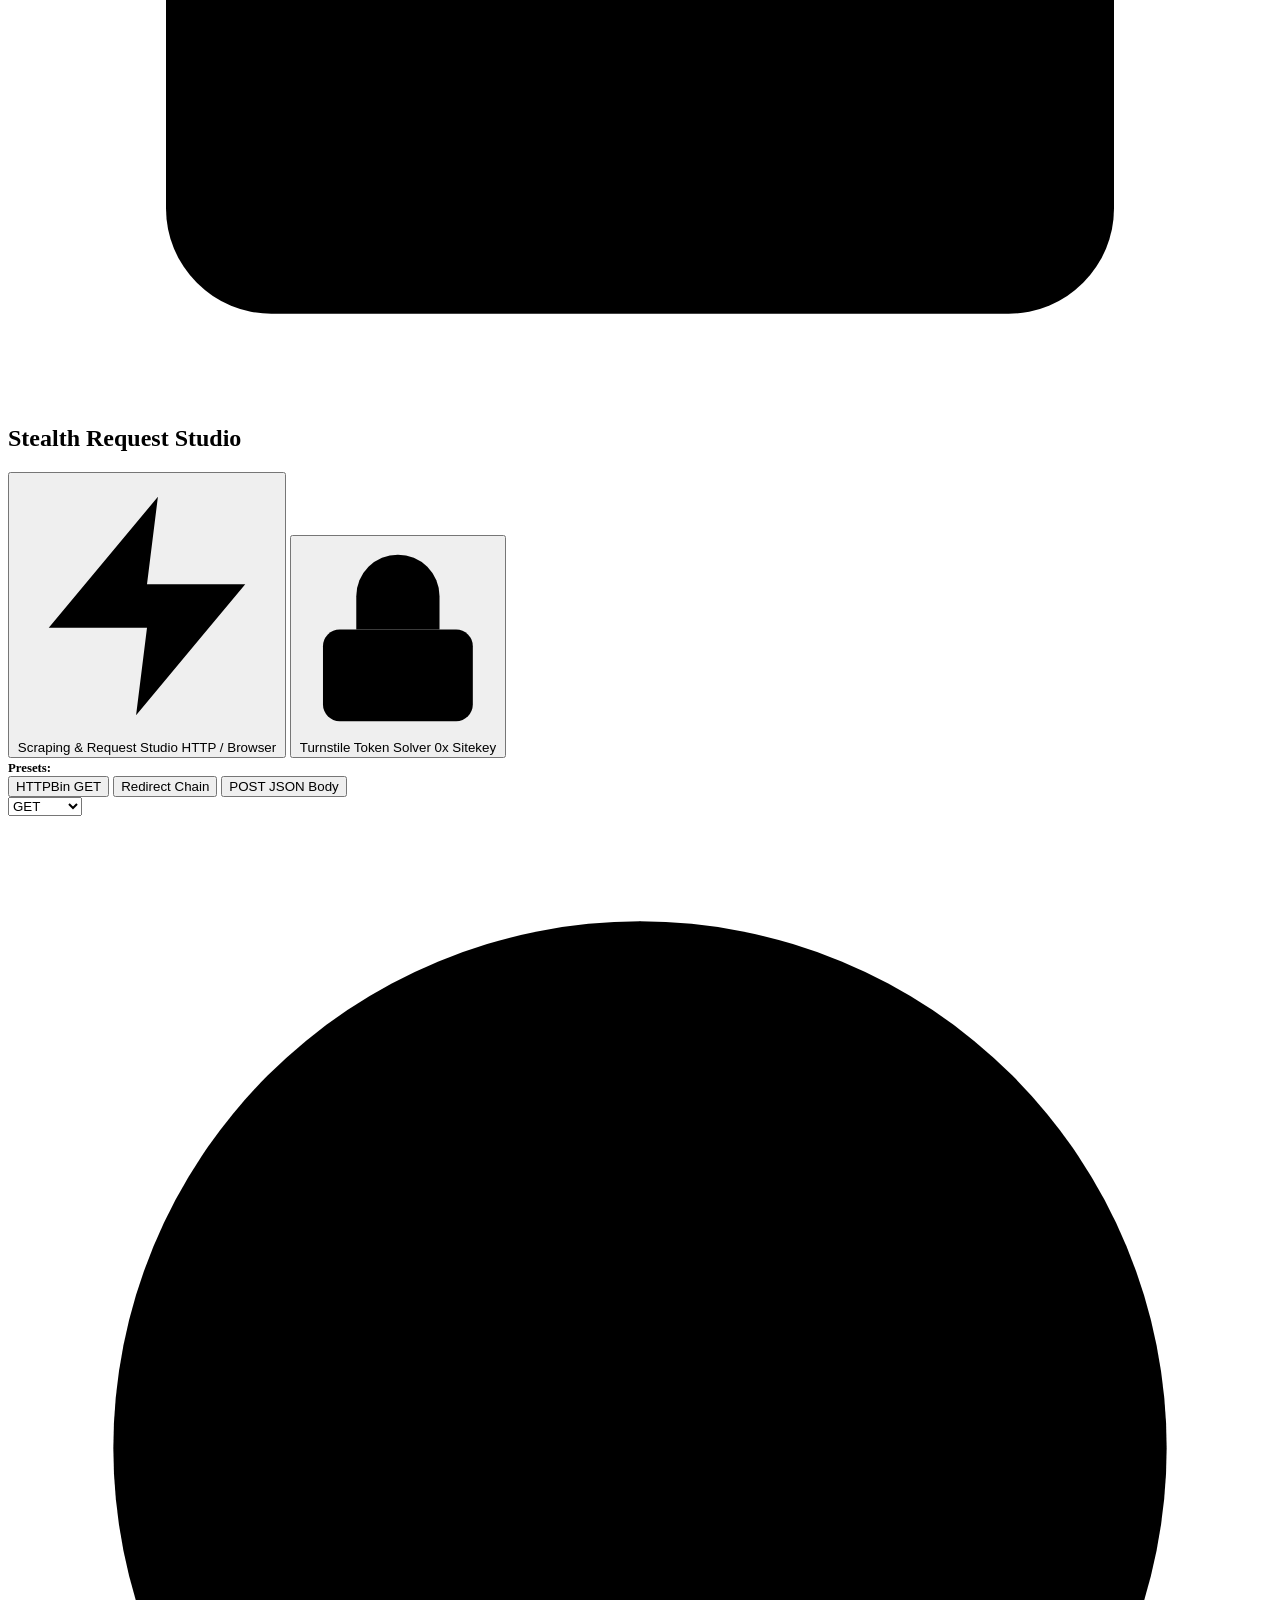
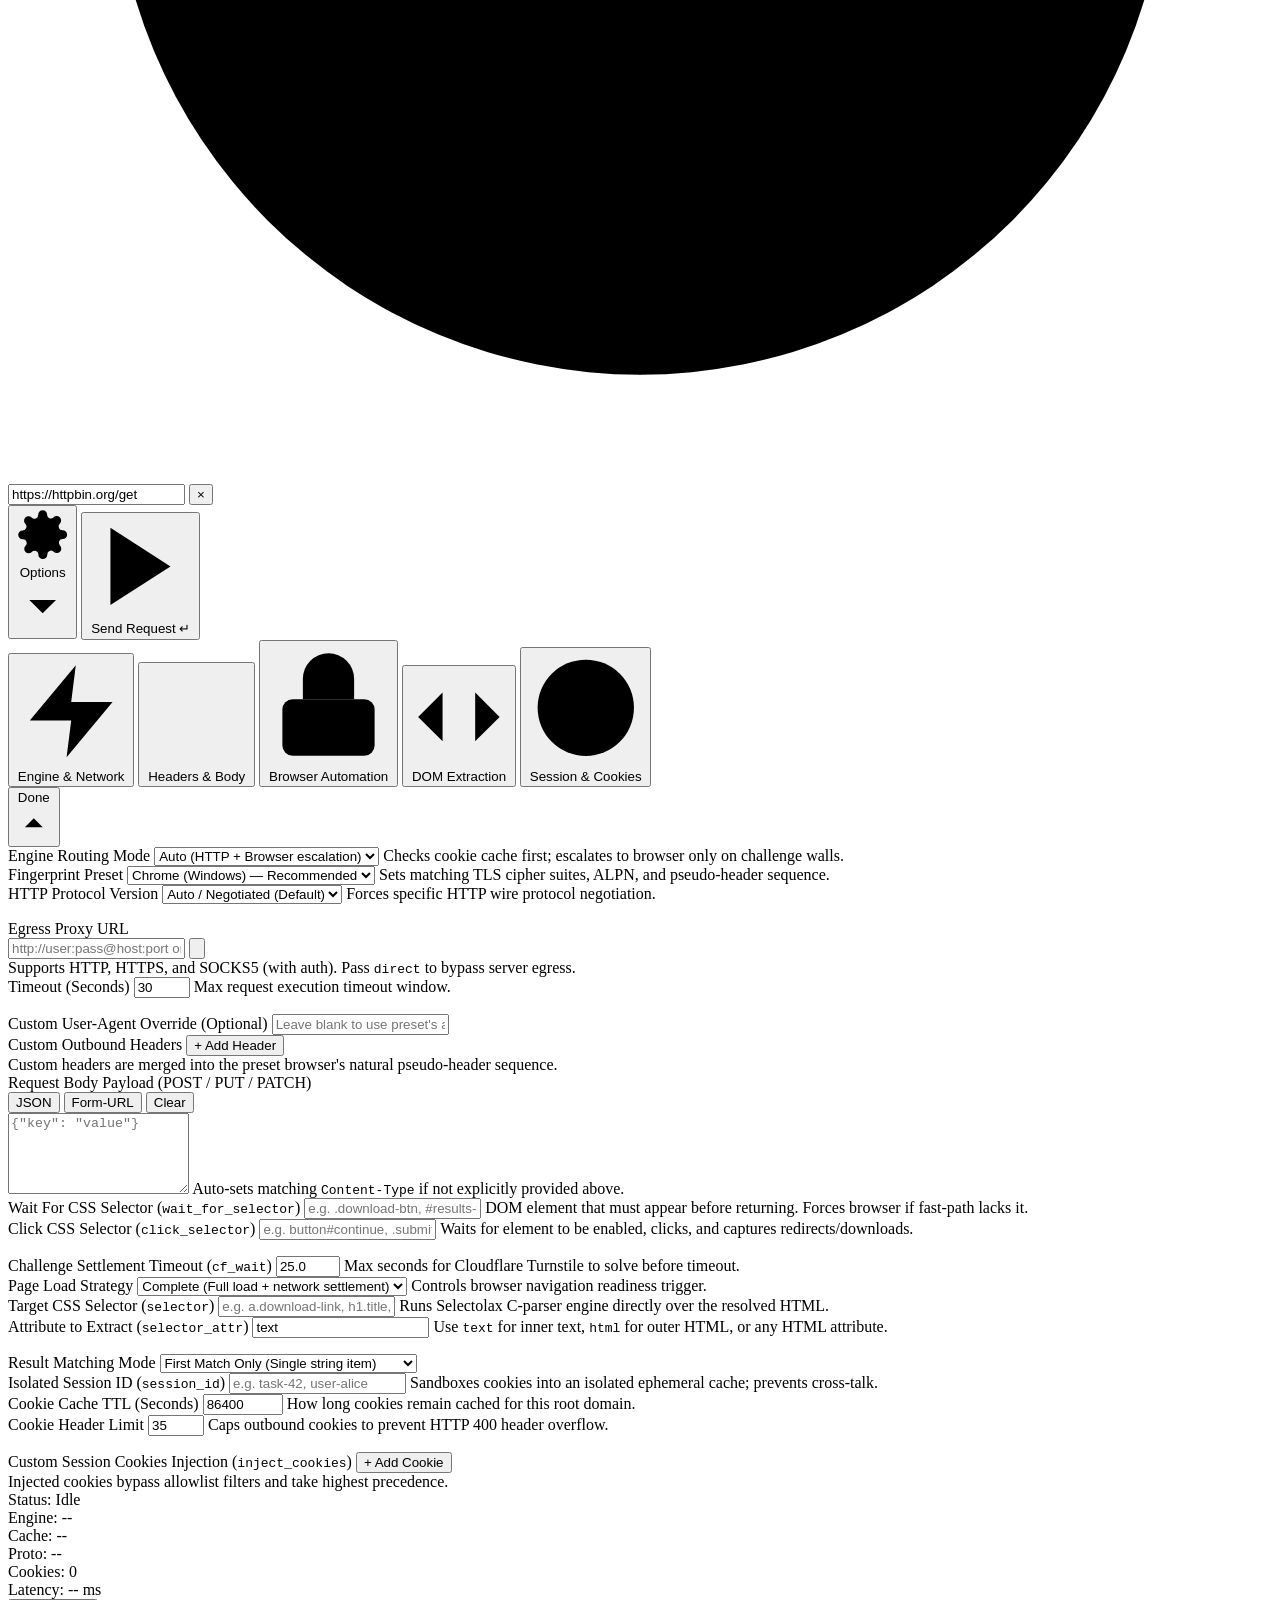
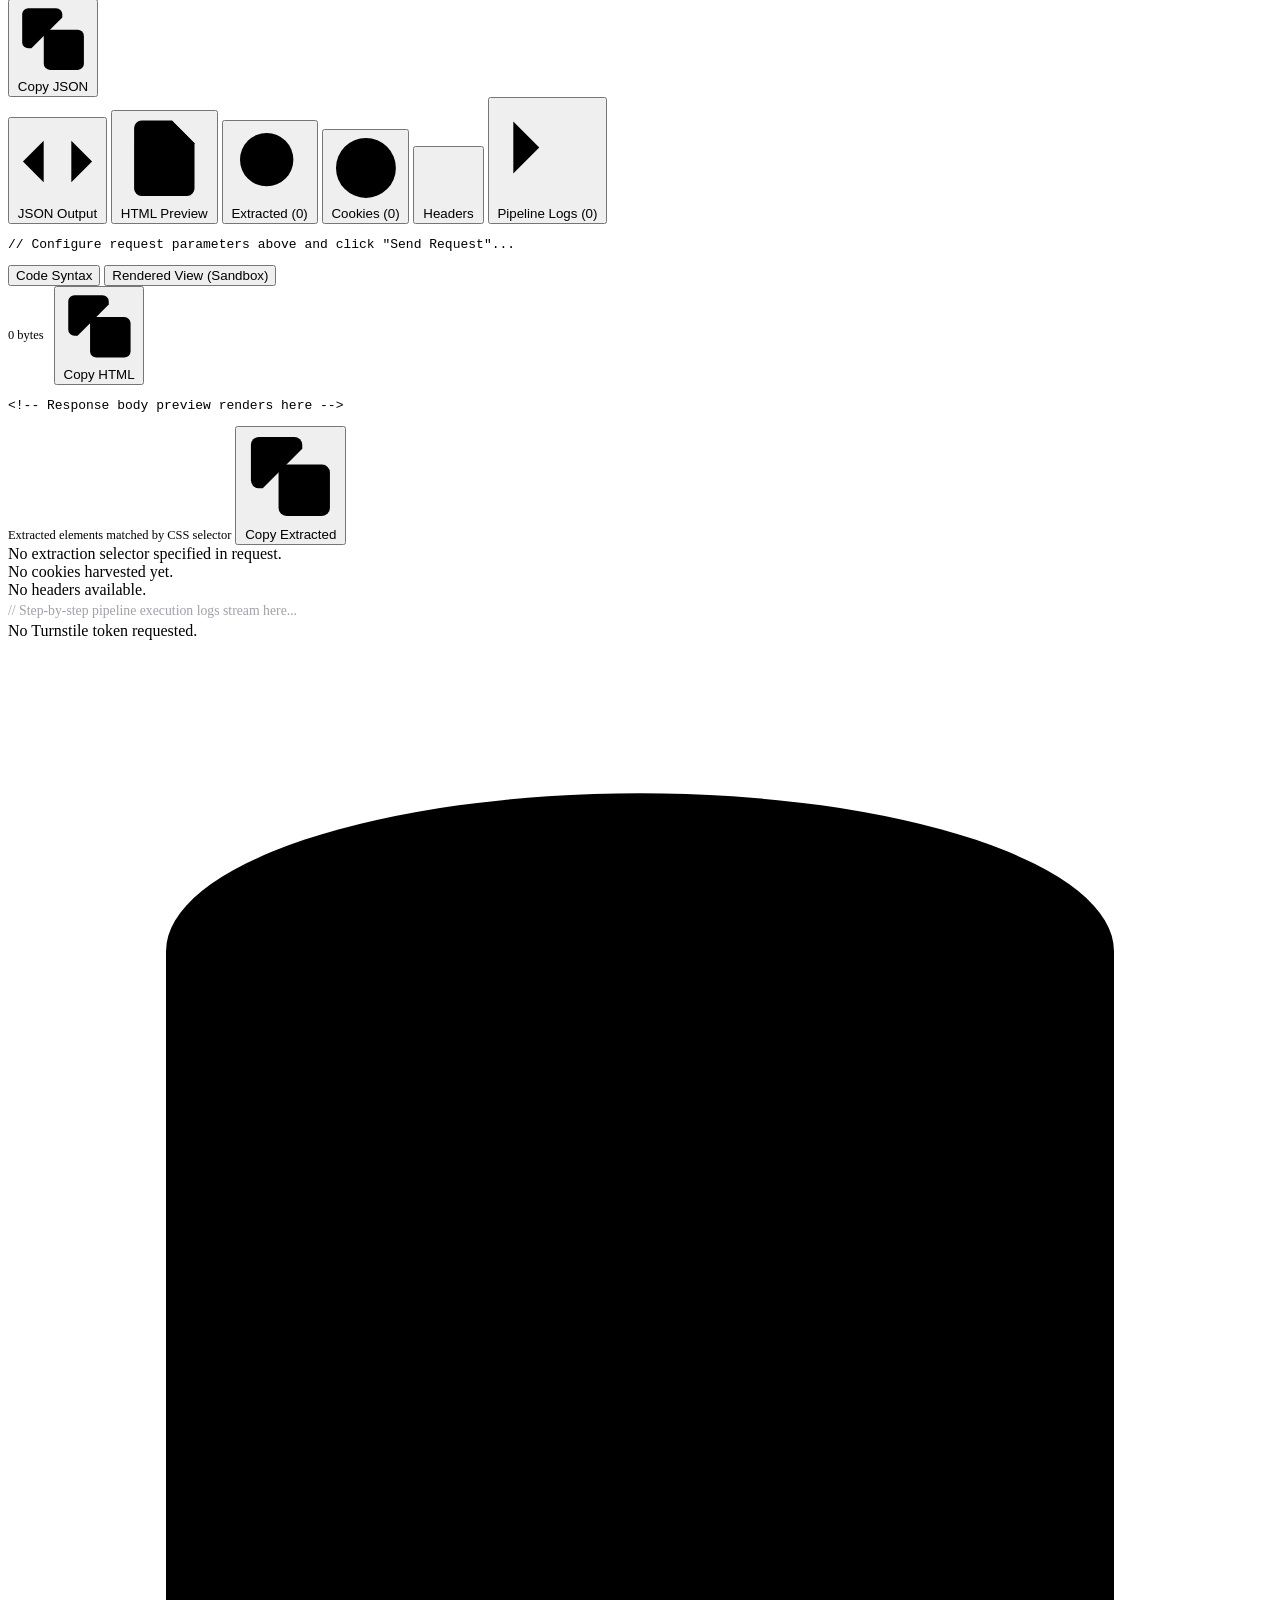
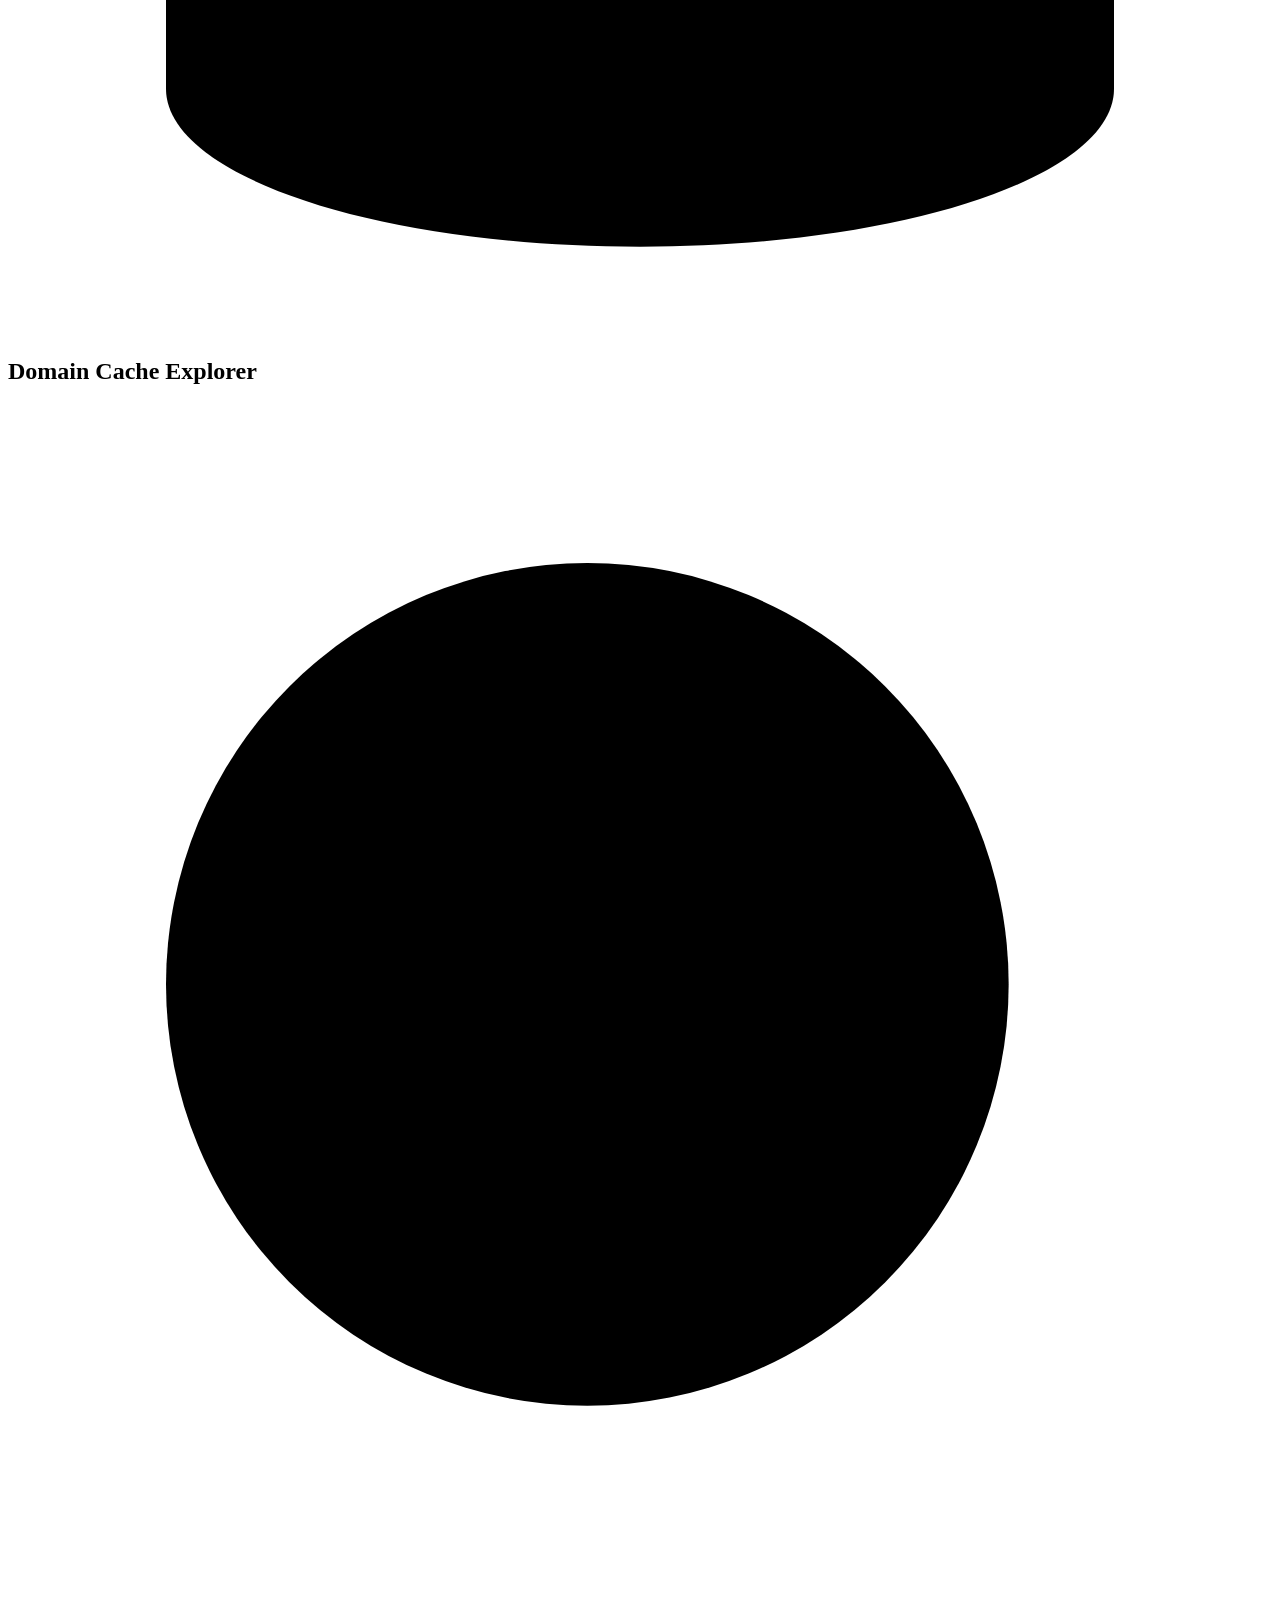
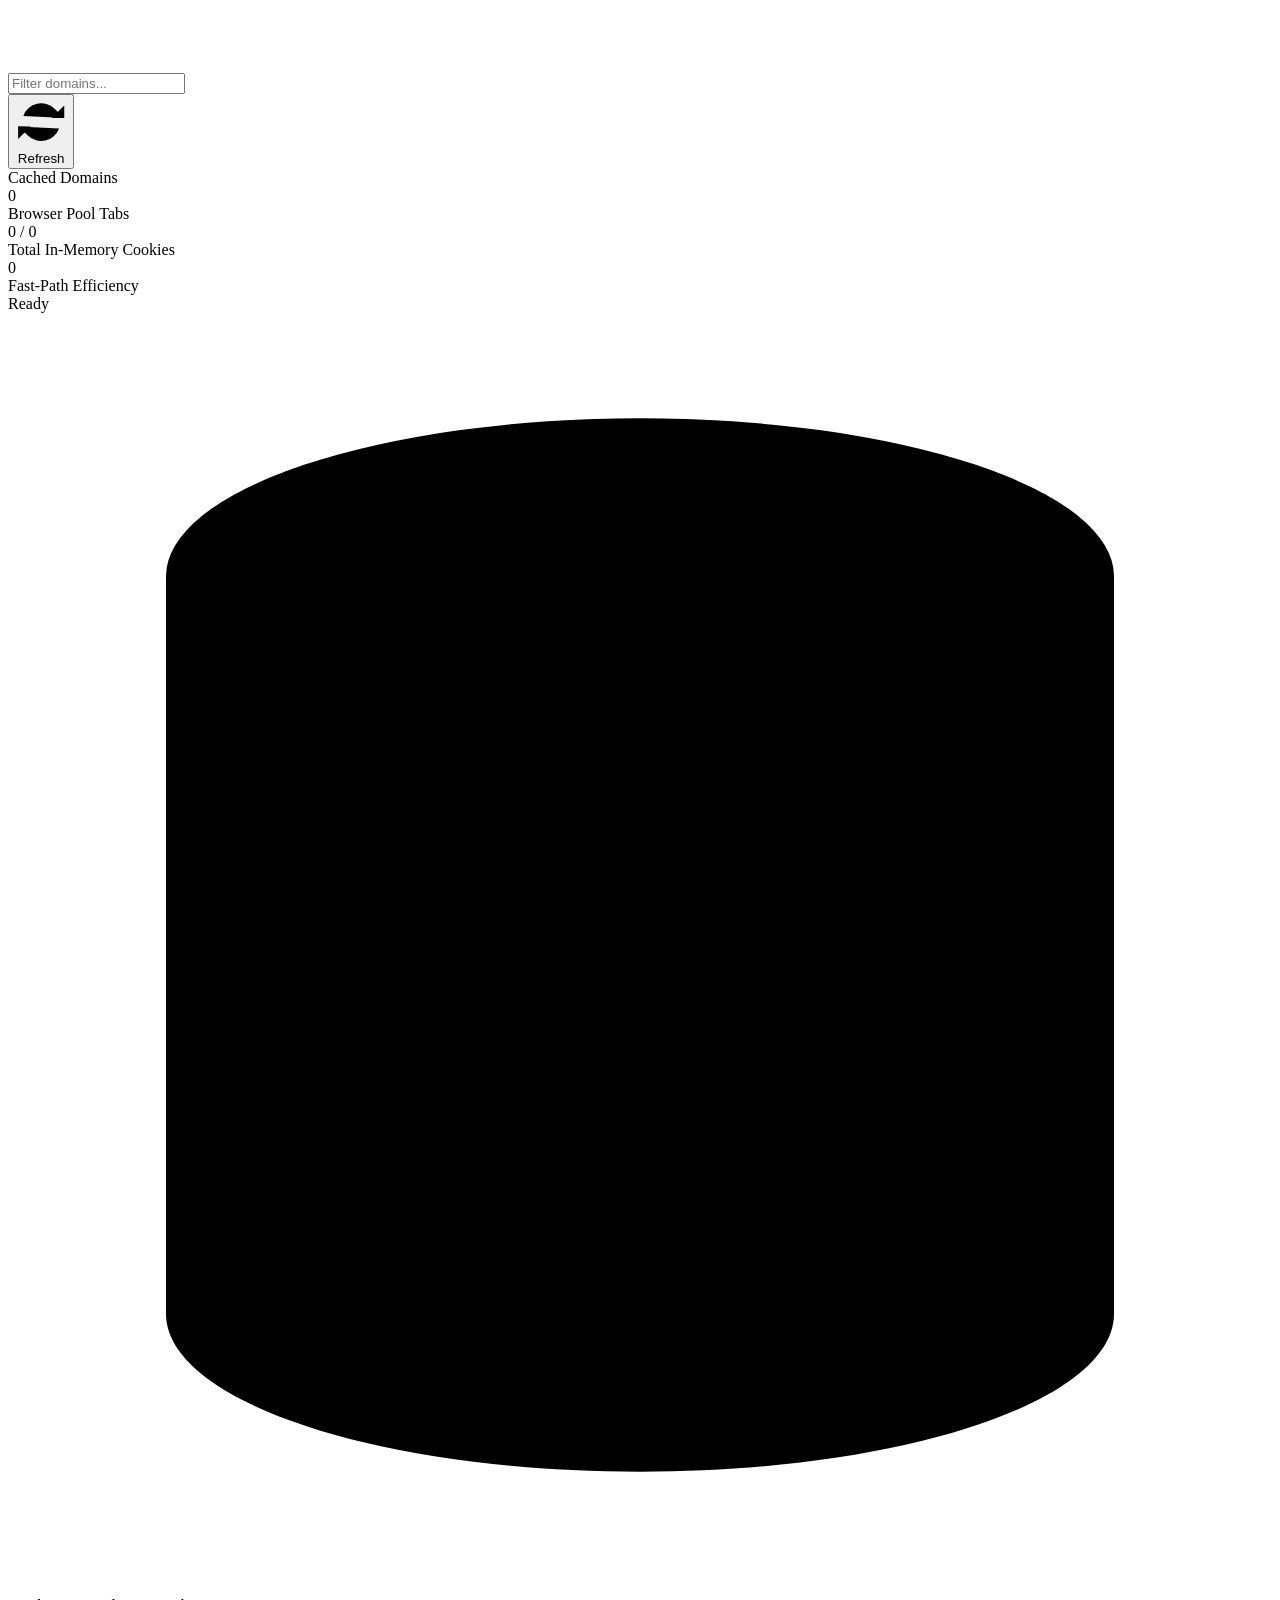
==== commit 5d5cbd60: "feat: hybrid WARP egress, Turnstile token pool, persistent cookie cache, docs site Security - Reject" ====
--- a/templates/index.html
+++ b/templates/index.html
@@ -12,7 +12,18 @@
   <link
     href="https://fonts.googleapis.com/css2?family=Fira+Code:wght@400;500;600&family=Inter:wght@400;500;600;700;800&display=swap"
     rel="stylesheet">
-  <link rel="stylesheet" href="/static/index.css?v=3.3">
+  <link rel="stylesheet" href="/static/index.css?v=4.2">
+  <script>
+    function toggleEndpointCard(bodyId, headerEl) {
+      var body = document.getElementById(bodyId);
+      var btn = headerEl.querySelector('.btn-endpoint-toggle');
+      var label = headerEl.querySelector('.endpoint-toggle-label');
+      if (!body) return;
+      var isCollapsed = body.classList.toggle('is-collapsed');
+      if (btn) btn.classList.toggle('is-collapsed', isCollapsed);
+      if (label) label.textContent = isCollapsed ? 'Show' : 'Hide';
+    }
+  </script>
 </head>
 
 <body>
@@ -28,85 +39,110 @@
           </svg>
         </div>
         <div class="brand-text">Anti API</div>
-        <span class="brand-badge">v1.0</span>
+        <span class="brand-badge">v2.0</span>
       </a>
 
       <div class="nav-links">
-        <a href="#playground" class="nav-link">Playground</a>
-        <a href="#cache" class="nav-link">Cache Explorer</a>
-        <a href="#endpoints" class="nav-link">Endpoints</a>
-        <a href="#guides" class="nav-link">Guides</a>
-        <a href="/docs" target="_blank" class="nav-link" style="color:var(--accent-cyan);font-weight:600;">Swagger Docs ↗</a>
+        <a href="/docs" target="_blank" class="nav-link nav-link-docs" style="color:var(--accent-cyan);font-weight:600;font-size:0.8rem;">Swagger ↗</a>
         <div class="status-badge" id="headerKeyBadge" style="background:rgba(234,88,12,0.1);border-color:rgba(234,88,12,0.25);color:var(--accent-orange);cursor:pointer;" title="Click to view or edit API Key">
           <span class="status-dot" id="headerKeyDot" style="background:var(--accent-orange);box-shadow:0 0 8px var(--accent-orange);"></span>
-          <span id="headerKeyText">API Key Required</span>
+          <span id="headerKeyText">Key Required</span>
         </div>
         <div class="status-badge" id="liveStatusBadge">
           <span class="status-dot"></span>
-          <span id="statusText">Connecting...</span>
+          <span id="statusText">Online</span>
         </div>
       </div>
     </div>
   </header>
 
   <main class="container">
+
     <!-- Hero Section -->
     <section class="hero">
       <h1 class="hero-title">High-Speed Stealth Scraping<br><span>Cloudflare Turnstile Auto-Bypass</span></h1>
-      <p class="hero-desc">
-        Dual-engine stealth pipeline: ultra-fast fingerprint-spoofed HTTP requests with automated fallback to persistent
-        headless browser resolution.
-      </p>
     </section>
 
     <!-- Architecture Grid -->
     <div class="features-grid">
-      <div class="feature-card">
-        <div class="feature-icon-wrapper icon-cyan">
-          <svg class="svg-icon" viewBox="0 0 24 24">
-            <polygon points="13 2 3 14 12 14 11 22 21 10 12 10 13 2" />
-          </svg>
-        </div>
-        <h2 class="feature-title">Fast-Path HTTP Engine</h2>
-        <p class="feature-text">Wire-level browser fingerprinting. Spoofs TLS ClientHello, H2/H3 frames, and TCP stack
-          for ~300ms speeds.</p>
+      <div class="feature-card card-accent-orange">
+        <div class="feature-card-header">
+          <div class="feature-icon-wrapper icon-orange">
+            <svg class="svg-icon" viewBox="0 0 24 24">
+              <polygon points="13 2 3 14 12 14 11 22 21 10 12 10 13 2" />
+            </svg>
+          </div>
+          <span class="feature-metric-pill pill-orange">~300ms Fast</span>
+        </div>
+        <h3 class="feature-title">Fast-Path HTTP Engine</h3>
+        <p class="feature-text">Wire-level browser fingerprinting. Spoofs TLS ClientHello, H2/H3 frames, and TCP stack for maximum throughput.</p>
+        <div class="feature-card-footer">
+          <span class="feature-tag">
+            <span class="feature-tag-dot dot-orange"></span>
+            TLS &amp; Network Wire
+          </span>
+        </div>
       </div>
 
-      <div class="feature-card">
-        <div class="feature-icon-wrapper icon-purple">
-          <svg class="svg-icon" viewBox="0 0 24 24">
-            <path d="M12 22s8-4 8-10V5l-8-3-8 3v7c0 6 8 10 8 10z" />
-          </svg>
-        </div>
-        <h2 class="feature-title">Headless Browser Solver</h2>
-        <p class="feature-text">Persistent Chrome process with tab pooling. Automatically detects and clicks Cloudflare
-          Turnstile challenges.</p>
+      <div class="feature-card card-accent-purple">
+        <div class="feature-card-header">
+          <div class="feature-icon-wrapper icon-purple">
+            <svg class="svg-icon" viewBox="0 0 24 24">
+              <path d="M12 22s8-4 8-10V5l-8-3-8 3v7c0 6 8 10 8 10z" />
+            </svg>
+          </div>
+          <span class="feature-metric-pill pill-purple">Auto-Bypass</span>
+        </div>
+        <h3 class="feature-title">Headless Browser Solver</h3>
+        <p class="feature-text">Persistent Chrome process with tab pooling. Automatically detects and clicks Cloudflare Turnstile challenges.</p>
+        <div class="feature-card-footer">
+          <span class="feature-tag">
+            <span class="feature-tag-dot dot-purple"></span>
+            CloakBrowser Engine
+          </span>
+        </div>
       </div>
 
-      <div class="feature-card">
-        <div class="feature-icon-wrapper icon-green">
-          <svg class="svg-icon" viewBox="0 0 24 24">
-            <circle cx="12" cy="12" r="10" />
-            <path d="M8 12h8" />
-            <path d="M12 8v8" />
-          </svg>
-        </div>
-        <h2 class="feature-title">Domain Cookie Store</h2>
-        <p class="feature-text">In-memory LRU cookie jar. Harvests <code>cf_clearance</code> and session cookies to skip
-          subsequent challenges completely.</p>
+      <div class="feature-card card-accent-green">
+        <div class="feature-card-header">
+          <div class="feature-icon-wrapper icon-green">
+            <svg class="svg-icon" viewBox="0 0 24 24">
+              <circle cx="12" cy="12" r="10" />
+              <path d="M8 12h8" />
+              <path d="M12 8v8" />
+            </svg>
+          </div>
+          <span class="feature-metric-pill pill-green">LRU 24h</span>
+        </div>
+        <h3 class="feature-title">Domain Cookie Store</h3>
+        <p class="feature-text">In-memory cookie jar. Harvests <code>cf_clearance</code> and session cookies to skip subsequent challenges completely.</p>
+        <div class="feature-card-footer">
+          <span class="feature-tag">
+            <span class="feature-tag-dot dot-green"></span>
+            Session Sandboxed
+          </span>
+        </div>
       </div>
 
-      <div class="feature-card">
-        <div class="feature-icon-wrapper icon-amber">
-          <svg class="svg-icon" viewBox="0 0 24 24">
-            <polyline points="23 4 23 10 17 10" />
-            <polyline points="1 20 1 14 7 14" />
-            <path d="M3.51 9a9 9 0 0 1 14.85-3.36L23 10M1 14l4.64 4.36A9 9 0 0 0 20.49 15" />
-          </svg>
-        </div>
-        <h2 class="feature-title">Dynamic Redirect Cache</h2>
-        <p class="feature-text">Learns post-challenge destination hosts and routes repeat requests directly to final
-          URLs on the fast path.</p>
+      <div class="feature-card card-accent-cyan">
+        <div class="feature-card-header">
+          <div class="feature-icon-wrapper icon-cyan">
+            <svg class="svg-icon" viewBox="0 0 24 24">
+              <polyline points="23 4 23 10 17 10" />
+              <polyline points="1 20 1 14 7 14" />
+              <path d="M3.51 9a9 9 0 0 1 14.85-3.36L23 10M1 14l4.64 4.36A9 9 0 0 0 20.49 15" />
+            </svg>
+          </div>
+          <span class="feature-metric-pill pill-cyan">Smart Hop</span>
+        </div>
+        <h3 class="feature-title">Dynamic Redirect Cache</h3>
+        <p class="feature-text">Learns post-challenge destination hosts and routes repeat requests directly to final URLs on the fast path.</p>
+        <div class="feature-card-footer">
+          <span class="feature-tag">
+            <span class="feature-tag-dot dot-cyan"></span>
+            Zero Latency Hop
+          </span>
+        </div>
       </div>
     </div>
 
@@ -125,7 +161,6 @@
               <span class="vault-title">Authentication Vault</span>
               <span class="vault-status-pill" id="vaultStatusPill">Key Required</span>
             </div>
-            <p class="vault-subtitle">Requests in this studio and the Cache Explorer require a valid <code>X-API-Key</code>. Saved securely in your browser's LocalStorage.</p>
           </div>
         </div>
         <div class="vault-action-group">
@@ -133,7 +168,7 @@
             <input type="password" id="globalApiKeyInput" class="vault-input" placeholder="Enter X-API-Key (e.g. anti_secret_...)" autocomplete="off" />
             <button type="button" class="btn-vault-toggle" id="btnToggleKeyVisibility" title="Toggle Visibility">
               <svg class="svg-icon" id="eyeIcon" viewBox="0 0 24 24">
-                <path d="M1 12s4-8 11-8 11 8 11 8-4 8-11 8-11-8-11-8z" />
+                <path d="M2 12s3-7 10-7 10 7 10 7-3 7-10 7-10-7-10-7Z" />
                 <circle cx="12" cy="12" r="3" />
               </svg>
             </button>
@@ -153,7 +188,7 @@
 
     <!-- Full-Featured Stealth Request Studio -->
     <section class="section-box" id="playground">
-      <div class="section-header">
+      <div class="section-header studio-master-header">
         <div class="section-title-wrap">
           <h2 class="section-title">
             <svg class="svg-icon" style="color:var(--accent-orange)" viewBox="0 0 24 24">
@@ -164,378 +199,555 @@
             Stealth Request Studio
           </h2>
         </div>
-        <div class="studio-presets">
-          <span style="font-size:0.78rem;color:var(--text-muted);font-weight:600;">Presets:</span>
-          <button type="button" class="btn-preset" data-preset="httpbin">HTTPBin GET</button>
-          <button type="button" class="btn-preset" data-preset="redirects">Redirect Chain</button>
-          <button type="button" class="btn-preset" data-preset="turnstile">Turnstile Token</button>
-          <button type="button" class="btn-preset" data-preset="post_json">POST JSON Body</button>
+
+        <!-- Studio Master Mode Switcher Tabs -->
+        <div class="studio-mode-tabs" role="tablist" aria-label="Studio Modes">
+          <button type="button" class="studio-mode-tab active" id="tabModeFetch" role="tab" aria-selected="true" data-mode="fetch">
+            <svg class="svg-icon" viewBox="0 0 24 24">
+              <polygon points="13 2 3 14 12 14 11 22 21 10 12 10 13 2" />
+            </svg>
+            <span>Scraping &amp; Request Studio</span>
+            <span class="studio-tab-pill">HTTP / Browser</span>
+          </button>
+          <button type="button" class="studio-mode-tab" id="tabModeTurnstile" role="tab" aria-selected="false" data-mode="turnstile">
+            <svg class="svg-icon" viewBox="0 0 24 24">
+              <rect x="3" y="11" width="18" height="11" rx="2" ry="2"/>
+              <path d="M7 11V7a5 5 0 0 1 10 0v4"/>
+            </svg>
+            <span>Turnstile Token Solver</span>
+            <span class="studio-tab-pill studio-pill-accent">0x Sitekey</span>
+          </button>
         </div>
       </div>
 
-      <form id="fetchForm" class="studio-form">
-        <!-- Main Command Bar -->
-        <div class="studio-command-bar">
-          <div class="method-selector-wrap">
-            <select id="requestMethod" class="method-select method-get">
-              <option value="GET">GET</option>
-              <option value="POST">POST</option>
-              <option value="PUT">PUT</option>
-              <option value="DELETE">DELETE</option>
-              <option value="PATCH">PATCH</option>
-              <option value="HEAD">HEAD</option>
-            </select>
-          </div>
-          <div class="url-input-wrap">
-            <svg class="svg-icon input-icon" viewBox="0 0 24 24">
-              <circle cx="12" cy="12" r="10" />
-              <line x1="2" y1="12" x2="22" y2="12" />
-              <path d="M12 2a15.3 15.3 0 0 1 4 10 15.3 15.3 0 0 1-4 10 15.3 15.3 0 0 1-4-10 15.3 15.3 0 0 1-4-10 15.3 15.3 0 0 1 4-10z" />
-            </svg>
-            <input type="url" id="targetUrl" class="input-url" placeholder="https://example.com/protected-page" value="https://httpbin.org/get" required />
-            <button type="button" class="btn-input-clear" id="btnClearUrl" title="Clear URL">&times;</button>
-          </div>
-          <button type="button" class="btn-toggle-config" id="btnToggleConfig" aria-expanded="false" aria-controls="studioConfigCard" title="Toggle Request Options (Engine, Proxy, Headers, Body, Turnstile)">
+      <!-- ================= MODE 1: SCRAPING & FETCH STUDIO ================= -->
+      <div class="studio-mode-pane active" id="paneModeFetch">
+        <div class="studio-sub-bar">
+          <span style="font-size:0.8rem;color:var(--text-muted);font-weight:600;">Presets:</span>
+          <div class="studio-presets">
+            <button type="button" class="btn-preset" data-preset="httpbin">HTTPBin GET</button>
+            <button type="button" class="btn-preset" data-preset="redirects">Redirect Chain</button>
+            <button type="button" class="btn-preset" data-preset="post_json">POST JSON Body</button>
+          </div>
+        </div>
+
+        <form id="fetchForm" class="studio-form">
+          <!-- Main Command Bar -->
+          <div class="studio-command-bar">
+            <div class="method-selector-wrap">
+              <select id="requestMethod" class="method-select method-get">
+                <option value="GET">GET</option>
+                <option value="POST">POST</option>
+                <option value="PUT">PUT</option>
+                <option value="DELETE">DELETE</option>
+                <option value="PATCH">PATCH</option>
+                <option value="HEAD">HEAD</option>
+              </select>
+            </div>
+            <div class="url-input-wrap">
+              <svg class="svg-icon input-icon" viewBox="0 0 24 24">
+                <circle cx="12" cy="12" r="10" />
+                <line x1="2" y1="12" x2="22" y2="12" />
+                <path d="M12 2a15.3 15.3 0 0 1 4 10 15.3 15.3 0 0 1-4 10 15.3 15.3 0 0 1-4-10 15.3 15.3 0 0 1 4-10z" />
+              </svg>
+              <input type="url" id="targetUrl" class="input-url" placeholder="https://example.com/protected-page" value="https://httpbin.org/get" required />
+              <button type="button" class="btn-input-clear" id="btnClearUrl" title="Clear URL">&times;</button>
+            </div>
+            <button type="button" class="btn-toggle-config" id="btnToggleConfig" aria-expanded="false" aria-controls="studioConfigCard" title="Toggle Request Options (Engine, Proxy, Headers, Body, Automation)">
+              <svg class="svg-icon" viewBox="0 0 24 24">
+                <circle cx="12" cy="12" r="3"/>
+                <path d="M19.4 15a1.65 1.65 0 0 0 .33 1.82l.06.06a2 2 0 0 1 0 2.83 2 2 0 0 1-2.83 0l-.06-.06a1.65 1.65 0 0 0-1.82-.33 1.65 1.65 0 0 0-1 1.51V21a2 2 0 0 1-2 2 2 2 0 0 1-2-2v-.09A1.65 1.65 0 0 0 9 19.4a1.65 1.65 0 0 0-1.82.33l-.06.06a2 2 0 0 1-2.83 0 2 2 0 0 1 0-2.83l.06-.06a1.65 1.65 0 0 0 .33-1.82 1.65 1.65 0 0 0-1.51-1H3a2 2 0 0 1-2-2 2 2 0 0 1 2-2h.09A1.65 1.65 0 0 0 4.6 9a1.65 1.65 0 0 0-.33-1.82l-.06-.06a2 2 0 0 1 0-2.83 2 2 0 0 1 2.83 0l.06.06a1.65 1.65 0 0 0 1.82.33H9a1.65 1.65 0 0 0 1-1.51V3a2 2 0 0 1 2-2 2 2 0 0 1 2 2v.09a1.65 1.65 0 0 0 1 1.51 1.65 1.65 0 0 0 1.82-.33l.06-.06a2 2 0 0 1 2.83 0 2 2 0 0 1 0 2.83l-.06.06a1.65 1.65 0 0 0-.33 1.82V9a1.65 1.65 0 0 0 1.51 1H21a2 2 0 0 1 2 2 2 2 0 0 1-2 2h-.09a1.65 1.65 0 0 0-1.51 1z"/>
+              </svg>
+              <span class="btn-toggle-label">Options</span>
+              <span class="active-config-dot" id="activeConfigDot" style="display:none" title="Custom configuration active"></span>
+              <svg class="svg-icon chevron-icon" id="configChevron" viewBox="0 0 24 24">
+                <polyline points="6 9 12 15 18 9"/>
+              </svg>
+            </button>
+            <button type="submit" id="submitBtn" class="btn-send">
+              <svg class="svg-icon btn-send-icon" id="btnIcon" viewBox="0 0 24 24">
+                <polygon points="5 3 19 12 5 21 5 3" />
+              </svg>
+              <span id="btnLabel">Send Request</span>
+              <kbd class="kbd-shortcut">↵</kbd>
+            </button>
+          </div>
+
+          <!-- Studio Configuration Drawer -->
+          <div class="studio-config-card" id="studioConfigCard">
+            <div class="config-tabs-nav">
+              <div class="config-tabs-scroll">
+                <button type="button" class="config-tab-btn active" data-cfg="cfgEngine">
+                  <svg class="svg-icon" viewBox="0 0 24 24"><polygon points="13 2 3 14 12 14 11 22 21 10 12 10 13 2"/></svg>
+                  Engine &amp; Network
+                </button>
+                <button type="button" class="config-tab-btn" data-cfg="cfgHeaders">
+                  <svg class="svg-icon" viewBox="0 0 24 24"><line x1="8" y1="6" x2="21" y2="6"/><line x1="8" y1="12" x2="21" y2="12"/><line x1="8" y1="18" x2="21" y2="18"/><line x1="3" y1="6" x2="3.01" y2="6"/><line x1="3" y1="12" x2="3.01" y2="12"/><line x1="3" y1="18" x2="3.01" y2="18"/></svg>
+                  Headers &amp; Body
+                </button>
+                <button type="button" class="config-tab-btn" data-cfg="cfgTurnstile">
+                  <svg class="svg-icon" viewBox="0 0 24 24"><rect x="3" y="11" width="18" height="11" rx="2" ry="2"/><path d="M7 11V7a5 5 0 0 1 10 0v4"/></svg>
+                  Browser Automation
+                </button>
+                <button type="button" class="config-tab-btn" data-cfg="cfgExtract">
+                  <svg class="svg-icon" viewBox="0 0 24 24"><polyline points="16 18 22 12 16 6"/><polyline points="8 6 2 12 8 18"/></svg>
+                  DOM Extraction
+                </button>
+                <button type="button" class="config-tab-btn" data-cfg="cfgCookies">
+                  <svg class="svg-icon" viewBox="0 0 24 24"><circle cx="12" cy="12" r="10"/><path d="M8 12h8"/></svg>
+                  Session &amp; Cookies
+                </button>
+              </div>
+              <button type="button" class="btn-close-config" id="btnCloseConfig" title="Hide Options">
+                <span>Done</span>
+                <svg class="svg-icon" viewBox="0 0 24 24"><polyline points="18 15 12 9 6 15"/></svg>
+              </button>
+            </div>
+
+            <div class="config-tabs-content">
+              <!-- Tab 1: Engine & Network -->
+              <div class="config-pane active" id="cfgEngine">
+                <div class="cfg-grid-3">
+                  <div class="cfg-field">
+                    <label class="cfg-label">Engine Routing Mode</label>
+                    <select id="cfgEngineMode" class="cfg-select">
+                      <option value="auto" selected>Auto (HTTP + Browser escalation)</option>
+                      <option value="browser">Force Browser (Full automation)</option>
+                      <option value="http">Force HTTP (Fast-path only)</option>
+                    </select>
+                    <span class="cfg-hint">Checks cookie cache first; escalates to browser only on challenge walls.</span>
+                  </div>
+                  <div class="cfg-field">
+                    <label class="cfg-label">Fingerprint Preset</label>
+                    <select id="cfgPreset" class="cfg-select">
+                      <option value="chrome-latest-windows" selected>Chrome (Windows) — Recommended</option>
+                      <option value="chrome-latest-linux">Chrome (Linux)</option>
+                      <option value="firefox-latest">Firefox (Modern)</option>
+                    </select>
+                    <span class="cfg-hint">Sets matching TLS cipher suites, ALPN, and pseudo-header sequence.</span>
+                  </div>
+                  <div class="cfg-field">
+                    <label class="cfg-label">HTTP Protocol Version</label>
+                    <select id="cfgHttpVersion" class="cfg-select">
+                      <option value="" selected>Auto / Negotiated (Default)</option>
+                      <option value="h2">HTTP/2 (h2)</option>
+                      <option value="h1">HTTP/1.1 (h1)</option>
+                      <option value="h3">HTTP/3 (h3)</option>
+                    </select>
+                    <span class="cfg-hint">Forces specific HTTP wire protocol negotiation.</span>
+                  </div>
+                </div>
+                <div class="cfg-grid-3" style="margin-top:16px;">
+                  <div class="cfg-field" style="grid-column:span 2;">
+                    <label class="cfg-label">Egress Proxy URL</label>
+                    <div class="input-with-action">
+                      <input type="text" id="cfgProxy" class="cfg-input" placeholder="http://user:pass@host:port or direct (leave blank for direct/WARP)" />
+                      <button type="button" class="btn-cfg-action btn-paste-action btn-icon-only" id="btnTestUserProxy" title="Insert Saved User Proxy" aria-label="Insert user proxy">
+                        <svg class="svg-icon" viewBox="0 0 24 24">
+                          <path d="M16 4h2a2 2 0 0 1 2 2v14a2 2 0 0 1-2 2H6a2 2 0 0 1-2-2V6a2 2 0 0 1 2-2h2"/>
+                          <rect x="8" y="2" width="8" height="4" rx="1" ry="1"/>
+                        </svg>
+                      </button>
+                    </div>
+                    <span class="cfg-hint">Supports HTTP, HTTPS, and SOCKS5 (with auth). Pass <code>direct</code> to bypass server egress.</span>
+                  </div>
+                  <div class="cfg-field">
+                    <label class="cfg-label">Timeout (Seconds)</label>
+                    <input type="number" id="cfgTimeout" class="cfg-input" value="30" min="5" max="180" />
+                    <span class="cfg-hint">Max request execution timeout window.</span>
+                  </div>
+                </div>
+                <div class="cfg-grid-1" style="margin-top:16px;">
+                  <div class="cfg-field">
+                    <label class="cfg-label">Custom User-Agent Override (Optional)</label>
+                    <input type="text" id="cfgUserAgent" class="cfg-input" placeholder="Leave blank to use preset's authentic browser User-Agent" />
+                  </div>
+                </div>
+              </div>
+
+              <!-- Tab 2: Headers & Body -->
+              <div class="config-pane" id="cfgHeaders">
+                <div class="cfg-split-view">
+                  <div class="cfg-col">
+                    <div class="cfg-col-header">
+                      <label class="cfg-label" style="margin:0;">Custom Outbound Headers</label>
+                      <button type="button" class="btn-add-kv" id="btnAddHeaderRow">+ Add Header</button>
+                    </div>
+                    <div id="headersKvContainer" class="kv-container">
+                      <!-- Dynamic Key-Value Rows -->
+                    </div>
+                    <span class="cfg-hint">Custom headers are merged into the preset browser's natural pseudo-header sequence.</span>
+                  </div>
+                  <div class="cfg-col">
+                    <div class="cfg-col-header">
+                      <label class="cfg-label" style="margin:0;">Request Body Payload (POST / PUT / PATCH)</label>
+                      <div class="cfg-payload-actions">
+                        <button type="button" class="btn-mini-payload" id="btnPayloadJson">JSON</button>
+                        <button type="button" class="btn-mini-payload" id="btnPayloadForm">Form-URL</button>
+                        <button type="button" class="btn-mini-payload" id="btnPayloadClear">Clear</button>
+                      </div>
+                    </div>
+                    <textarea id="cfgBody" class="cfg-textarea" rows="5" placeholder='{"key": "value"}'></textarea>
+                    <span class="cfg-hint">Auto-sets matching <code>Content-Type</code> if not explicitly provided above.</span>
+                  </div>
+                </div>
+              </div>
+
+              <!-- Tab 3: Browser Automation -->
+              <div class="config-pane" id="cfgTurnstile">
+                <div class="cfg-grid-2">
+                  <div class="cfg-field">
+                    <label class="cfg-label">Wait For CSS Selector (<code>wait_for_selector</code>)</label>
+                    <input type="text" id="cfgWaitForSelector" class="cfg-input" placeholder="e.g. .download-btn, #results-table" />
+                    <span class="cfg-hint">DOM element that must appear before returning. Forces browser if fast-path lacks it.</span>
+                  </div>
+                  <div class="cfg-field">
+                    <label class="cfg-label">Click CSS Selector (<code>click_selector</code>)</label>
+                    <input type="text" id="cfgClickSelector" class="cfg-input" placeholder="e.g. button#continue, .submit-btn" />
+                    <span class="cfg-hint">Waits for element to be enabled, clicks, and captures redirects/downloads.</span>
+                  </div>
+                </div>
+                <div class="cfg-grid-2" style="margin-top:16px;">
+                  <div class="cfg-field">
+                    <label class="cfg-label">Challenge Settlement Timeout (<code>cf_wait</code>)</label>
+                    <input type="number" id="cfgCfWait" class="cfg-input" value="25.0" step="0.5" min="5" max="60" />
+                    <span class="cfg-hint">Max seconds for Cloudflare Turnstile to solve before timeout.</span>
+                  </div>
+                  <div class="cfg-field">
+                    <label class="cfg-label">Page Load Strategy</label>
+                    <select id="cfgPageLoadState" class="cfg-select">
+                      <option value="complete" selected>Complete (Full load + network settlement)</option>
+                      <option value="interactive">Interactive (DOMContentLoaded)</option>
+                    </select>
+                    <span class="cfg-hint">Controls browser navigation readiness trigger.</span>
+                  </div>
+                </div>
+              </div>
+
+              <!-- Tab 4: DOM Extraction -->
+              <div class="config-pane" id="cfgExtract">
+                <div class="cfg-grid-3">
+                  <div class="cfg-field" style="grid-column:span 2;">
+                    <label class="cfg-label">Target CSS Selector (<code>selector</code>)</label>
+                    <input type="text" id="cfgSelector" class="cfg-input" placeholder="e.g. a.download-link, h1.title, .movie-item" />
+                    <span class="cfg-hint">Runs Selectolax C-parser engine directly over the resolved HTML.</span>
+                  </div>
+                  <div class="cfg-field">
+                    <label class="cfg-label">Attribute to Extract (<code>selector_attr</code>)</label>
+                    <input type="text" id="cfgSelectorAttr" class="cfg-input" value="text" placeholder="text, html, href, src, data-id..." />
+                    <span class="cfg-hint">Use <code>text</code> for inner text, <code>html</code> for outer HTML, or any HTML attribute.</span>
+                  </div>
+                </div>
+                <div class="cfg-grid-2" style="margin-top:16px;">
+                  <div class="cfg-field">
+                    <label class="cfg-label">Result Matching Mode</label>
+                    <select id="cfgSelectorAll" class="cfg-select">
+                      <option value="false" selected>First Match Only (Single string item)</option>
+                      <option value="true">All Matching Elements (Array of strings)</option>
+                    </select>
+                  </div>
+                </div>
+              </div>
+
+              <!-- Tab 5: Session & Cookies -->
+              <div class="config-pane" id="cfgCookies">
+                <div class="cfg-grid-3">
+                  <div class="cfg-field">
+                    <label class="cfg-label">Isolated Session ID (<code>session_id</code>)</label>
+                    <input type="text" id="cfgSessionId" class="cfg-input" placeholder="e.g. task-42, user-alice" />
+                    <span class="cfg-hint">Sandboxes cookies into an isolated ephemeral cache; prevents cross-talk.</span>
+                  </div>
+                  <div class="cfg-field">
+                    <label class="cfg-label">Cookie Cache TTL (Seconds)</label>
+                    <input type="number" id="cfgCookieTtl" class="cfg-input" value="86400" min="60" max="604800" />
+                    <span class="cfg-hint">How long cookies remain cached for this root domain.</span>
+                  </div>
+                  <div class="cfg-field">
+                    <label class="cfg-label">Cookie Header Limit</label>
+                    <input type="number" id="cfgCookieLimit" class="cfg-input" value="35" min="5" max="100" />
+                    <span class="cfg-hint">Caps outbound cookies to prevent HTTP 400 header overflow.</span>
+                  </div>
+                </div>
+                <div class="cfg-grid-1" style="margin-top:16px;">
+                  <div class="cfg-field">
+                    <div class="cfg-col-header">
+                      <label class="cfg-label" style="margin:0;">Custom Session Cookies Injection (<code>inject_cookies</code>)</label>
+                      <button type="button" class="btn-add-kv" id="btnAddCookieRow">+ Add Cookie</button>
+                    </div>
+                    <div id="cookiesKvContainer" class="kv-container">
+                      <!-- Dynamic Key-Value Rows -->
+                    </div>
+                    <span class="cfg-hint">Injected cookies bypass allowlist filters and take highest precedence.</span>
+                  </div>
+                </div>
+              </div>
+            </div>
+          </div>
+        </form>
+
+        <!-- Response Panel -->
+        <div class="response-panel" id="responsePanel">
+          <div class="response-metrics">
+            <div class="metric-pill" id="statusPill">Status: Idle</div>
+            <div class="metric-pill" id="viaPill">Engine: --</div>
+            <div class="metric-pill" id="cachePill">Cache: --</div>
+            <div class="metric-pill" id="protocolPill">Proto: --</div>
+            <div class="metric-pill" id="cookiesUsedPill">Cookies: 0</div>
+            <div class="metric-pill" id="timePill">Latency: -- ms</div>
+            <div class="response-quick-actions">
+              <button type="button" class="btn-quick-action" id="btnCopyJson" title="Copy JSON Response">
+                <svg class="svg-icon" viewBox="0 0 24 24"><rect x="9" y="9" width="13" height="13" rx="2" ry="2"/><path d="M5 15H4a2 2 0 0 1-2-2V4a2 2 0 0 1 2-2h9a2 2 0 0 1 2 2v1"/></svg>
+                <span>Copy JSON</span>
+              </button>
+            </div>
+          </div>
+
+          <div class="tab-nav">
+            <button type="button" class="tab-btn active" data-tab="jsonTab">
+              <svg class="svg-icon" viewBox="0 0 24 24"><polyline points="16 18 22 12 16 6"/><polyline points="8 6 2 12 8 18"/></svg>
+              JSON Output
+            </button>
+            <button type="button" class="tab-btn" data-tab="htmlTab">
+              <svg class="svg-icon" viewBox="0 0 24 24"><path d="M14 2H6a2 2 0 0 0-2 2v16a2 2 0 0 0 2 2h12a2 2 0 0 0 2-2V8z"/><polyline points="14 2 14 8 20 8"/></svg>
+              HTML Preview
+            </button>
+            <button type="button" class="tab-btn" data-tab="extractedTab">
+              <svg class="svg-icon" viewBox="0 0 24 24"><circle cx="11" cy="11" r="8"/><line x1="21" y1="21" x2="16.65" y2="16.65"/></svg>
+              Extracted (<span id="extractedCount">0</span>)
+            </button>
+            <button type="button" class="tab-btn" data-tab="browserStateTab">
+              <svg class="svg-icon" viewBox="0 0 24 24"><circle cx="12" cy="12" r="10"/><path d="M8 12h8"/></svg>
+              Cookies (<span id="cookieCount">0</span>)
+            </button>
+            <button type="button" class="tab-btn" data-tab="headersTab">
+              <svg class="svg-icon" viewBox="0 0 24 24"><line x1="8" y1="6" x2="21" y2="6"/><line x1="8" y1="12" x2="21" y2="12"/><line x1="8" y1="18" x2="21" y2="18"/><line x1="3" y1="6" x2="3.01" y2="6"/><line x1="3" y1="12" x2="3.01" y2="12"/><line x1="3" y1="18" x2="3.01" y2="18"/></svg>
+              Headers
+            </button>
+            <button type="button" class="tab-btn" data-tab="logsTab">
+              <svg class="svg-icon" viewBox="0 0 24 24"><polyline points="4 17 10 11 4 5"/><line x1="12" y1="19" x2="20" y2="19"/></svg>
+              Pipeline Logs (<span id="logsCount">0</span>)
+            </button>
+            <button type="button" class="tab-btn" data-tab="turnstileTab" id="tabBtnTurnstile" style="display:none;">
+              <svg class="svg-icon" viewBox="0 0 24 24"><polygon points="12 2 15.09 8.26 22 9.27 17 14.14 18.18 21.02 12 17.77 5.82 21.02 7 14.14 2 9.27 8.91 8.26 12 2"/></svg>
+              Turnstile Token
+            </button>
+          </div>
+
+          <div class="tab-content">
+            <!-- JSON View -->
+            <div class="tab-pane active" id="jsonTab">
+              <pre><code id="jsonOutput">// Configure request parameters above and click "Send Request"...</code></pre>
+            </div>
+
+            <!-- HTML Preview (Code + Sandboxed Iframe) -->
+            <div class="tab-pane" id="htmlTab">
+              <div class="html-preview-controls">
+                <div class="preview-mode-switch">
+                  <button type="button" class="btn-preview-mode active" id="btnPreviewCode">Code Syntax</button>
+                  <button type="button" class="btn-preview-mode" id="btnPreviewFrame">Rendered View (Sandbox)</button>
+                </div>
+                <div style="display:flex;align-items:center;gap:10px;">
+                  <span style="font-size:0.78rem;color:var(--text-muted);" id="htmlSizeNotice">0 bytes</span>
+                  <button type="button" class="btn-quick-action" id="btnCopyHtml" title="Copy HTML Preview">
+                    <svg class="svg-icon" viewBox="0 0 24 24"><rect x="9" y="9" width="13" height="13" rx="2" ry="2"/><path d="M5 15H4a2 2 0 0 1-2-2V4a2 2 0 0 1 2-2h9a2 2 0 0 1 2 2v1"/></svg>
+                    <span>Copy HTML</span>
+                  </button>
+                </div>
+              </div>
+              <div id="htmlCodeContainer">
+                <pre><code id="htmlOutput">&lt;!-- Response body preview renders here --&gt;</code></pre>
+              </div>
+              <div id="htmlFrameContainer" style="display:none;">
+                <iframe id="previewIframe" class="preview-iframe" sandbox="allow-same-origin allow-scripts" title="Preview Frame"></iframe>
+              </div>
+            </div>
+
+            <!-- Extracted View -->
+            <div class="tab-pane" id="extractedTab">
+              <div class="html-preview-controls">
+                <span style="font-size:0.78rem;color:var(--text-muted);">Extracted elements matched by CSS selector</span>
+                <button type="button" class="btn-quick-action" id="btnCopyExtracted" title="Copy Extracted Content">
+                  <svg class="svg-icon" viewBox="0 0 24 24"><rect x="9" y="9" width="13" height="13" rx="2" ry="2"/><path d="M5 15H4a2 2 0 0 1-2-2V4a2 2 0 0 1 2-2h9a2 2 0 0 1 2 2v1"/></svg>
+                  <span>Copy Extracted</span>
+                </button>
+              </div>
+              <div id="extractedList" class="empty-tab-msg">No extraction selector specified in request.</div>
+            </div>
+
+            <!-- Cookies View -->
+            <div class="tab-pane" id="browserStateTab">
+              <div id="browserStateList">No cookies harvested yet.</div>
+            </div>
+
+            <!-- Headers View -->
+            <div class="tab-pane" id="headersTab">
+              <div id="headersList">No headers available.</div>
+            </div>
+
+            <!-- Execution Logs View -->
+            <div class="tab-pane" id="logsTab">
+              <div id="logsList" style="font-family:var(--font-mono);font-size:0.86rem;line-height:1.7;color:#a1a1aa;">// Step-by-step pipeline execution logs stream here...</div>
+            </div>
+
+            <!-- Turnstile Token View -->
+            <div class="tab-pane" id="turnstileTab">
+              <div id="turnstileContent">No Turnstile token requested.</div>
+            </div>
+          </div>
+        </div>
+      </div>
+
+      <!-- ================= MODE 2: DEDICATED TURNSTILE SOLVER STUDIO ================= -->
+      <div class="studio-mode-pane" id="paneModeTurnstile" style="display:none;">
+        <div class="solver-intro-banner">
+          <div class="solver-intro-icon">
             <svg class="svg-icon" viewBox="0 0 24 24">
-              <circle cx="12" cy="12" r="3"/>
-              <path d="M19.4 15a1.65 1.65 0 0 0 .33 1.82l.06.06a2 2 0 0 1 0 2.83 2 2 0 0 1-2.83 0l-.06-.06a1.65 1.65 0 0 0-1.82-.33 1.65 1.65 0 0 0-1 1.51V21a2 2 0 0 1-2 2 2 2 0 0 1-2-2v-.09A1.65 1.65 0 0 0 9 19.4a1.65 1.65 0 0 0-1.82.33l-.06.06a2 2 0 0 1-2.83 0 2 2 0 0 1 0-2.83l.06-.06a1.65 1.65 0 0 0 .33-1.82 1.65 1.65 0 0 0-1.51-1H3a2 2 0 0 1-2-2 2 2 0 0 1 2-2h.09A1.65 1.65 0 0 0 4.6 9a1.65 1.65 0 0 0-.33-1.82l-.06-.06a2 2 0 0 1 0-2.83 2 2 0 0 1 2.83 0l.06.06a1.65 1.65 0 0 0 1.82.33H9a1.65 1.65 0 0 0 1-1.51V3a2 2 0 0 1 2-2 2 2 0 0 1 2 2v.09a1.65 1.65 0 0 0 1 1.51 1.65 1.65 0 0 0 1.82-.33l.06-.06a2 2 0 0 1 2.83 0 2 2 0 0 1 0 2.83l-.06.06a1.65 1.65 0 0 0-.33 1.82V9a1.65 1.65 0 0 0 1.51 1H21a2 2 0 0 1 2 2 2 2 0 0 1-2 2h-.09a1.65 1.65 0 0 0-1.51 1z"/>
-            </svg>
-            <span class="btn-toggle-label">Options</span>
-            <span class="active-config-dot" id="activeConfigDot" style="display:none" title="Custom configuration active"></span>
-            <svg class="svg-icon chevron-icon" id="configChevron" viewBox="0 0 24 24">
-              <polyline points="6 9 12 15 18 9"/>
-            </svg>
-          </button>
-          <button type="submit" id="submitBtn" class="btn-send">
-            <svg class="svg-icon btn-send-icon" id="btnIcon" viewBox="0 0 24 24">
-              <polygon points="5 3 19 12 5 21 5 3" />
-            </svg>
-            <span id="btnLabel">Send Request</span>
-            <kbd class="kbd-shortcut">↵</kbd>
-          </button>
-        </div>
-
-        <!-- Studio Configuration Drawer (Hidden by default, toggled via Options button) -->
-        <div class="studio-config-card" id="studioConfigCard">
-          <div class="config-tabs-nav">
-            <div class="config-tabs-scroll">
-              <button type="button" class="config-tab-btn active" data-cfg="cfgEngine">
-                <svg class="svg-icon" viewBox="0 0 24 24"><polygon points="13 2 3 14 12 14 11 22 21 10 12 10 13 2"/></svg>
-                Engine & Network
+              <path d="M12 22s8-4 8-10V5l-8-3-8 3v7c0 6 8 10 8 10z"/>
+            </svg>
+          </div>
+          <div class="solver-intro-content">
+            <h3>Turnstile Token Studio</h3>
+          </div>
+          <div class="solver-presets">
+            <span style="font-size:0.78rem;color:var(--text-muted);font-weight:600;">Test Presets:</span>
+            <button type="button" class="btn-preset btn-preset-solver" data-sitekey="1x00000000000000000000AA" data-siteurl="https://example.com">Always Pass (Demo)</button>
+            <button type="button" class="btn-preset btn-preset-solver" data-sitekey="0x4AAAAAAADnPIDROrmt1Wwj" data-siteurl="https://2captcha.com/demo/cloudflare-turnstile">2Captcha Demo</button>
+          </div>
+        </div>
+
+        <form id="turnstileSolveForm" class="studio-form">
+          <div class="solver-form-card">
+            <div class="cfg-grid-2">
+              <div class="cfg-field">
+                <label class="cfg-label" for="tsSitekey">Turnstile Sitekey</label>
+                <div class="input-with-action">
+                  <input type="text" id="tsSitekey" class="cfg-input" placeholder="0x4AAAAAA..." pattern="[A-Za-z0-9_\-]{1,128}" required />
+                  <button type="button" class="btn-cfg-action btn-paste-action btn-icon-only" id="btnPasteSitekey" title="Paste from clipboard" aria-label="Paste sitekey">
+                    <svg class="svg-icon" viewBox="0 0 24 24">
+                      <path d="M16 4h2a2 2 0 0 1 2 2v14a2 2 0 0 1-2 2H6a2 2 0 0 1-2-2V6a2 2 0 0 1 2-2h2"/>
+                      <rect x="8" y="2" width="8" height="4" rx="1" ry="1"/>
+                    </svg>
+                  </button>
+                </div>
+              </div>
+
+              <div class="cfg-field">
+                <label class="cfg-label" for="tsSiteurl">Target Site URL</label>
+                <input type="url" id="tsSiteurl" class="cfg-input" placeholder="https://example.com/protected-page" required />
+              </div>
+            </div>
+
+            <div class="cfg-grid-3" style="margin-top:16px;">
+              <div class="cfg-field" style="grid-column: span 2;">
+                <label class="cfg-label" for="tsProxy">Egress Proxy URL (Optional)</label>
+                <div class="input-with-action">
+                  <input type="text" id="tsProxy" class="cfg-input" placeholder="http://user:pass@host:port or direct (leave blank for direct/WARP)" />
+                  <button type="button" class="btn-cfg-action btn-paste-action btn-icon-only" id="btnPasteSavedProxyTs" title="Insert Saved Proxy" aria-label="Paste saved proxy">
+                    <svg class="svg-icon" viewBox="0 0 24 24">
+                      <path d="M16 4h2a2 2 0 0 1 2 2v14a2 2 0 0 1-2 2H6a2 2 0 0 1-2-2V6a2 2 0 0 1 2-2h2"/>
+                      <rect x="8" y="2" width="8" height="4" rx="1" ry="1"/>
+                    </svg>
+                  </button>
+                </div>
+              </div>
+
+              <div class="cfg-field">
+                <label class="cfg-label" for="tsTimeout">Solve Timeout (Seconds)</label>
+                <input type="number" id="tsTimeout" class="cfg-input" value="30" min="5" max="120" />
+              </div>
+            </div>
+
+            <div class="solver-submit-row">
+              <button type="submit" id="btnSubmitSolve" class="btn-send btn-solver-action">
+                <svg class="svg-icon btn-send-icon" id="solverBtnIcon" viewBox="0 0 24 24">
+                  <polygon points="5 3 19 12 5 21 5 3" />
+                </svg>
+                <span id="solverBtnLabel">Turnstile Token</span>
+                <kbd class="kbd-shortcut">↵</kbd>
               </button>
-              <button type="button" class="config-tab-btn" data-cfg="cfgHeaders">
-                <svg class="svg-icon" viewBox="0 0 24 24"><line x1="8" y1="6" x2="21" y2="6"/><line x1="8" y1="12" x2="21" y2="12"/><line x1="8" y1="18" x2="21" y2="18"/><line x1="3" y1="6" x2="3.01" y2="6"/><line x1="3" y1="12" x2="3.01" y2="12"/><line x1="3" y1="18" x2="3.01" y2="18"/></svg>
-                Headers & Body
+              <button type="button" class="btn-reset-solver" id="btnResetSolver">Clear Form</button>
+            </div>
+          </div>
+        </form>
+
+        <!-- Turnstile Response Panel (Matches Scraping Studio) -->
+        <div class="response-panel" id="turnstileResponsePanel">
+          <div class="response-metrics">
+            <div class="metric-pill" id="solverStatusPill">Status: Idle</div>
+            <div class="metric-pill info" id="solverEnginePill">Engine: BROWSER</div>
+            <div class="metric-pill" id="solverSitekeyPill">Sitekey: --</div>
+            <div class="metric-pill" id="solverProxyPill">Proxy: Direct</div>
+            <div class="metric-pill" id="solverTimePill">Latency: -- s</div>
+            <div class="response-quick-actions">
+              <button type="button" class="btn-quick-action" id="btnCopyTurnstileToken" title="Copy Solved Token">
+                <svg class="svg-icon" viewBox="0 0 24 24"><rect x="9" y="9" width="13" height="13" rx="2" ry="2"/><path d="M5 15H4a2 2 0 0 1-2-2V4a2 2 0 0 1 2-2h9a2 2 0 0 1 2 2v1"/></svg>
+                <span id="btnCopyTokenText">Copy Token</span>
               </button>
-              <button type="button" class="config-tab-btn" data-cfg="cfgTurnstile">
-                <svg class="svg-icon" viewBox="0 0 24 24"><rect x="3" y="11" width="18" height="11" rx="2" ry="2"/><path d="M7 11V7a5 5 0 0 1 10 0v4"/></svg>
-                Turnstile & Automation
+              <button type="button" class="btn-quick-action" id="btnCopySolverJson" title="Copy Raw Response JSON">
+                <svg class="svg-icon" viewBox="0 0 24 24"><polyline points="16 18 22 12 16 6"/><polyline points="8 6 2 12 8 18"/></svg>
+                <span>Copy JSON</span>
               </button>
-              <button type="button" class="config-tab-btn" data-cfg="cfgExtract">
-                <svg class="svg-icon" viewBox="0 0 24 24"><polyline points="16 18 22 12 16 6"/><polyline points="8 6 2 12 8 18"/></svg>
-                DOM Extraction
-              </button>
-              <button type="button" class="config-tab-btn" data-cfg="cfgCookies">
-                <svg class="svg-icon" viewBox="0 0 24 24"><circle cx="12" cy="12" r="10"/><path d="M8 12h8"/></svg>
-                Session & Cookies
-              </button>
-            </div>
-            <button type="button" class="btn-close-config" id="btnCloseConfig" title="Hide Options">
-              <span>Done</span>
-              <svg class="svg-icon" viewBox="0 0 24 24"><polyline points="18 15 12 9 6 15"/></svg>
+            </div>
+          </div>
+
+          <div class="tab-nav">
+            <button type="button" class="tab-btn active" data-tab="tsTokenTab">
+              <svg class="svg-icon" viewBox="0 0 24 24"><polygon points="12 2 15.09 8.26 22 9.27 17 14.14 18.18 21.02 12 17.77 5.82 21.02 7 14.14 2 9.27 8.91 8.26 12 2"/></svg>
+              Token Output (<span id="tokenLenBadge">0 chars</span>)
             </button>
-          </div>
-
-          <div class="config-tabs-content">
-            <!-- Tab 1: Engine & Network -->
-            <div class="config-pane active" id="cfgEngine">
-              <div class="cfg-grid-3">
-                <div class="cfg-field">
-                  <label class="cfg-label">Engine Routing Mode</label>
-                  <select id="cfgEngineMode" class="cfg-select">
-                    <option value="auto" selected>Auto (HTTP + Browser escalation)</option>
-                    <option value="browser">Force Browser (Full automation)</option>
-                    <option value="http">Force HTTP (Fast-path only)</option>
-                  </select>
-                  <span class="cfg-hint">Checks cookie cache first; escalates to browser only on challenge walls.</span>
-                </div>
-                <div class="cfg-field">
-                  <label class="cfg-label">Fingerprint Preset</label>
-                  <select id="cfgPreset" class="cfg-select">
-                    <option value="chrome-latest-windows" selected>Chrome (Windows) — Recommended</option>
-                    <option value="chrome-latest-linux">Chrome (Linux)</option>
-                    <option value="firefox-latest">Firefox (Modern)</option>
-                  </select>
-                  <span class="cfg-hint">Sets matching TLS cipher suites, ALPN, and pseudo-header sequence.</span>
-                </div>
-                <div class="cfg-field">
-                  <label class="cfg-label">HTTP Protocol Version</label>
-                  <select id="cfgHttpVersion" class="cfg-select">
-                    <option value="" selected>Auto / Negotiated (Default)</option>
-                    <option value="h2">HTTP/2 (h2)</option>
-                    <option value="h1">HTTP/1.1 (h1)</option>
-                    <option value="h3">HTTP/3 (h3)</option>
-                  </select>
-                  <span class="cfg-hint">Forces specific HTTP wire protocol negotiation.</span>
-                </div>
-              </div>
-              <div class="cfg-grid-3" style="margin-top:16px;">
-                <div class="cfg-field" style="grid-column:span 2;">
-                  <label class="cfg-label">Egress Proxy URL</label>
-                  <div class="input-with-action">
-                    <input type="text" id="cfgProxy" class="cfg-input" placeholder="http://user:pass@host:port or direct (leave blank for server default)" />
-                    <button type="button" class="btn-cfg-action" id="btnTestUserProxy" title="Insert User Proxy">Paste Saved</button>
-                  </div>
-                  <span class="cfg-hint">Supports HTTP, HTTPS, and SOCKS5 (with authentication). Pass <code>direct</code> to bypass server proxy.</span>
-                </div>
-                <div class="cfg-field">
-                  <label class="cfg-label">Timeout (Seconds)</label>
-                  <input type="number" id="cfgTimeout" class="cfg-input" value="30" min="5" max="180" />
-                  <span class="cfg-hint">Max request execution timeout window.</span>
-                </div>
-              </div>
-              <div class="cfg-grid-1" style="margin-top:16px;">
-                <div class="cfg-field">
-                  <label class="cfg-label">Custom User-Agent Override (Optional)</label>
-                  <input type="text" id="cfgUserAgent" class="cfg-input" placeholder="Leave blank to use preset's authentic browser User-Agent" />
-                </div>
-              </div>
-            </div>
-
-            <!-- Tab 2: Headers & Body -->
-            <div class="config-pane" id="cfgHeaders">
-              <div class="cfg-split-view">
-                <div class="cfg-col">
-                  <div class="cfg-col-header">
-                    <label class="cfg-label" style="margin:0;">Custom Outbound Headers</label>
-                    <button type="button" class="btn-add-kv" id="btnAddHeaderRow">+ Add Header</button>
-                  </div>
-                  <div id="headersKvContainer" class="kv-container">
-                    <!-- Dynamic Key-Value Rows -->
-                  </div>
-                  <span class="cfg-hint">Custom headers are merged into the preset browser's natural pseudo-header sequence.</span>
-                </div>
-                <div class="cfg-col">
-                  <div class="cfg-col-header">
-                    <label class="cfg-label" style="margin:0;">Request Body Payload (POST / PUT / PATCH)</label>
-                    <button type="button" class="btn-add-kv" id="btnFormatBodyJson">Format JSON</button>
-                  </div>
-                  <textarea id="cfgBody" class="cfg-textarea" placeholder='{"key": "value"}' rows="6"></textarea>
-                  <span class="cfg-hint">Raw text or JSON payload. Automatically active for non-GET methods.</span>
-                </div>
-              </div>
-            </div>
-
-            <!-- Tab 3: Turnstile & Automation -->
-            <div class="config-pane" id="cfgTurnstile">
-              <div class="cfg-grid-2">
-                <div class="cfg-field">
-                  <label class="cfg-label">Wait For CSS Selector (`wait_for_selector`)</label>
-                  <input type="text" id="cfgWaitForSelector" class="cfg-input" placeholder="e.g. .download-btn, #results-table" />
-                  <span class="cfg-hint">DOM element that must appear before returning. Forces browser if fast-path lacks it.</span>
-                </div>
-                <div class="cfg-field">
-                  <label class="cfg-label">Click CSS Selector (`click_selector`)</label>
-                  <input type="text" id="cfgClickSelector" class="cfg-input" placeholder="e.g. button#continue, .submit-btn" />
-                  <span class="cfg-hint">Clicks element in browser once Turnstile/page resolves before capturing final DOM.</span>
-                </div>
-              </div>
-              <div class="cfg-grid-3" style="margin-top:16px;">
-                <div class="cfg-field">
-                  <label class="cfg-label">Challenge Settlement Timeout (`cf_wait`)</label>
-                  <input type="number" id="cfgCfWait" class="cfg-input" value="25.0" step="0.5" min="5" max="60" />
-                  <span class="cfg-hint">Max seconds for Cloudflare Turnstile to solve before timeout.</span>
-                </div>
-                <div class="cfg-field">
-                  <label class="cfg-label">Page Load Strategy</label>
-                  <select id="cfgPageLoadState" class="cfg-select">
-                    <option value="complete" selected>Complete (Full load + network settlement)</option>
-                    <option value="interactive">Interactive (DOMContentLoaded)</option>
-                  </select>
-                  <span class="cfg-hint">Controls browser navigation readiness trigger.</span>
-                </div>
-                <div class="cfg-field">
-                  <label class="cfg-label">Turnstile Automation Toggles</label>
-                  <div class="cfg-checkbox-group">
-                    <label class="toggle-control">
-                      <input type="checkbox" id="cfgCaptureToken" />
-                      <span class="toggle-label">Capture Response Token (`capture_token`)</span>
-                    </label>
-                    <label class="toggle-control">
-                      <input type="checkbox" id="cfgAutoToken" />
-                      <span class="toggle-label">Auto Detect & Solve (`auto_token`)</span>
-                    </label>
-                  </div>
-                </div>
-              </div>
-            </div>
-
-            <!-- Tab 4: DOM Extraction -->
-            <div class="config-pane" id="cfgExtract">
-              <div class="cfg-grid-3">
-                <div class="cfg-field" style="grid-column:span 2;">
-                  <label class="cfg-label">Target CSS Selector (`selector`)</label>
-                  <input type="text" id="cfgSelector" class="cfg-input" placeholder="e.g. a.download-link, h1.title, .movie-item" />
-                  <span class="cfg-hint">Runs Selectolax C-parser engine directly over the resolved HTML.</span>
-                </div>
-                <div class="cfg-field">
-                  <label class="cfg-label">Attribute to Extract (`selector_attr`)</label>
-                  <input type="text" id="cfgSelectorAttr" class="cfg-input" value="text" placeholder="text, html, href, src, data-id..." />
-                  <span class="cfg-hint">Use <code>text</code> for inner text, <code>html</code> for outer HTML, or any HTML attribute.</span>
-                </div>
-              </div>
-              <div class="cfg-grid-2" style="margin-top:16px;">
-                <div class="cfg-field">
-                  <label class="cfg-label">Result Matching Mode</label>
-                  <select id="cfgSelectorAll" class="cfg-select">
-                    <option value="false" selected>First Match Only (Single string item)</option>
-                    <option value="true">All Matching Elements (Array of strings)</option>
-                  </select>
-                </div>
-              </div>
-            </div>
-
-            <!-- Tab 5: Session & Cookies -->
-            <div class="config-pane" id="cfgCookies">
-              <div class="cfg-grid-3">
-                <div class="cfg-field">
-                  <label class="cfg-label">Session Isolation ID (`session_id`)</label>
-                  <input type="text" id="cfgSessionId" class="cfg-input" placeholder="e.g. worker-task-1" />
-                  <span class="cfg-hint">Isolates cookies to this specific session namespace while sharing clearance.</span>
-                </div>
-                <div class="cfg-field">
-                  <label class="cfg-label">Cookie Cache TTL (Seconds)</label>
-                  <input type="number" id="cfgCookieTtl" class="cfg-input" value="86400" min="60" />
-                  <span class="cfg-hint">Duration to keep solved clearance in LRU store (Default: 86400s / 24h).</span>
-                </div>
-                <div class="cfg-field">
-                  <label class="cfg-label">Max Cookie Limit</label>
-                  <input type="number" id="cfgCookieLimit" class="cfg-input" value="35" min="5" max="100" />
-                  <span class="cfg-hint">Truncates oldest cookies to prevent HTTP 400 header overflow.</span>
-                </div>
-              </div>
-              <div style="margin-top:16px;">
-                <div class="cfg-col-header">
-                  <label class="cfg-label" style="margin:0;">Custom Injected Cookies (`inject_cookies`)</label>
-                  <button type="button" class="btn-add-kv" id="btnAddCookieRow">+ Add Cookie</button>
-                </div>
-                <div id="cookiesKvContainer" class="kv-container">
-                  <!-- Dynamic Key-Value Rows -->
-                </div>
-                <span class="cfg-hint">Injected into request before transmission.</span>
-              </div>
-            </div>
-          </div>
-        </div>
-      </form>
-
-      <!-- Response Panel -->
-      <div class="response-panel" id="responsePanel">
-        <div class="response-metrics">
-          <div class="metric-pill" id="statusPill">Status: Idle</div>
-          <div class="metric-pill" id="viaPill">Engine: --</div>
-          <div class="metric-pill" id="cachePill">Cache: --</div>
-          <div class="metric-pill" id="protocolPill">Proto: --</div>
-          <div class="metric-pill" id="cookiesUsedPill">Cookies: 0</div>
-          <div class="metric-pill" id="timePill">Latency: -- ms</div>
-          <div class="response-quick-actions">
-            <button type="button" class="btn-quick-action" id="btnCopyJson" title="Copy JSON Response">
-              <svg class="svg-icon" viewBox="0 0 24 24"><rect x="9" y="9" width="13" height="13" rx="2" ry="2"/><path d="M5 15H4a2 2 0 0 1-2-2V4a2 2 0 0 1 2-2h9a2 2 0 0 1 2 2v1"/></svg>
-              <span>Copy JSON</span>
+            <button type="button" class="tab-btn" data-tab="tsJsonTab">
+              <svg class="svg-icon" viewBox="0 0 24 24"><polyline points="16 18 22 12 16 6"/><polyline points="8 6 2 12 8 18"/></svg>
+              JSON Response
             </button>
-          </div>
-        </div>
-
-        <div class="tab-nav">
-          <button type="button" class="tab-btn active" data-tab="jsonTab">
-            <svg class="svg-icon" viewBox="0 0 24 24"><polyline points="16 18 22 12 16 6"/><polyline points="8 6 2 12 8 18"/></svg>
-            JSON Output
-          </button>
-          <button type="button" class="tab-btn" data-tab="htmlTab">
-            <svg class="svg-icon" viewBox="0 0 24 24"><path d="M14 2H6a2 2 0 0 0-2 2v16a2 2 0 0 0 2 2h12a2 2 0 0 0 2-2V8z"/><polyline points="14 2 14 8 20 8"/></svg>
-            HTML Preview
-          </button>
-          <button type="button" class="tab-btn" data-tab="extractedTab">
-            <svg class="svg-icon" viewBox="0 0 24 24"><circle cx="11" cy="11" r="8"/><line x1="21" y1="21" x2="16.65" y2="16.65"/></svg>
-            Extracted (<span id="extractedCount">0</span>)
-          </button>
-          <button type="button" class="tab-btn" data-tab="browserStateTab">
-            <svg class="svg-icon" viewBox="0 0 24 24"><circle cx="12" cy="12" r="10"/><path d="M8 12h8"/></svg>
-            Cookies (<span id="cookieCount">0</span>)
-          </button>
-          <button type="button" class="tab-btn" data-tab="headersTab">
-            <svg class="svg-icon" viewBox="0 0 24 24"><line x1="8" y1="6" x2="21" y2="6"/><line x1="8" y1="12" x2="21" y2="12"/><line x1="8" y1="18" x2="21" y2="18"/><line x1="3" y1="6" x2="3.01" y2="6"/><line x1="3" y1="12" x2="3.01" y2="12"/><line x1="3" y1="18" x2="3.01" y2="18"/></svg>
-            Headers
-          </button>
-          <button type="button" class="tab-btn" data-tab="logsTab">
-            <svg class="svg-icon" viewBox="0 0 24 24"><polyline points="4 17 10 11 4 5"/><line x1="12" y1="19" x2="20" y2="19"/></svg>
-            Pipeline Logs (<span id="logsCount">0</span>)
-          </button>
-          <button type="button" class="tab-btn" data-tab="turnstileTab" id="tabBtnTurnstile" style="display:none;">
-            <svg class="svg-icon" viewBox="0 0 24 24"><polygon points="12 2 15.09 8.26 22 9.27 17 14.14 18.18 21.02 12 17.77 5.82 21.02 7 14.14 2 9.27 8.91 8.26 12 2"/></svg>
-            Turnstile Token
-          </button>
-        </div>
-
-        <div class="tab-content">
-          <!-- JSON View -->
-          <div class="tab-pane active" id="jsonTab">
-            <pre><code id="jsonOutput">// Configure request parameters above and click "Send Request"...</code></pre>
-          </div>
-
-          <!-- HTML Preview (Code + Sandboxed Iframe) -->
-          <div class="tab-pane" id="htmlTab">
-            <div class="html-preview-controls">
-              <div class="preview-mode-switch">
-                <button type="button" class="btn-preview-mode active" id="btnPreviewCode">Code Syntax</button>
-                <button type="button" class="btn-preview-mode" id="btnPreviewFrame">Rendered View (Sandbox)</button>
-              </div>
-              <div style="display:flex;align-items:center;gap:10px;">
-                <span style="font-size:0.78rem;color:var(--text-muted);" id="htmlSizeNotice">0 bytes</span>
-                <button type="button" class="btn-quick-action" id="btnCopyHtml" title="Copy HTML Preview">
+            <button type="button" class="tab-btn" data-tab="tsIntegrationTab">
+              <svg class="svg-icon" viewBox="0 0 24 24"><polyline points="4 17 10 11 4 5"/><line x1="12" y1="19" x2="20" y2="19"/></svg>
+              Integration Code
+            </button>
+            <button type="button" class="tab-btn" data-tab="tsSubmissionsTab">
+              <svg class="svg-icon" viewBox="0 0 24 24"><circle cx="12" cy="12" r="10"/><path d="M8 12h8"/></svg>
+              Captured Submissions (<span id="tsSubmissionsCount">0</span>)
+            </button>
+            <button type="button" class="tab-btn" data-tab="tsLogsTab">
+              <svg class="svg-icon" viewBox="0 0 24 24"><line x1="8" y1="6" x2="21" y2="6"/><line x1="8" y1="12" x2="21" y2="12"/><line x1="8" y1="18" x2="21" y2="18"/></svg>
+              Pipeline Logs
+            </button>
+          </div>
+
+          <div class="tab-content">
+            <!-- Token View -->
+            <div class="tab-pane active" id="tsTokenTab">
+              <pre><code id="turnstileTokenOutput" style="color:#38bdf8;word-break:break-all;white-space:pre-wrap;">// Configure sitekey and target URL above and click "Turnstile Token"...</code></pre>
+            </div>
+
+            <!-- JSON Output View -->
+            <div class="tab-pane" id="tsJsonTab">
+              <pre><code id="solverRawJson" class="language-json">// Awaiting solver execution...</code></pre>
+            </div>
+
+            <!-- Integration Code View -->
+            <div class="tab-pane" id="tsIntegrationTab">
+              <div class="html-preview-controls">
+                <span style="font-size:0.78rem;color:var(--text-muted);">How to forward this token in your cURL or Python scraping script</span>
+                <button type="button" class="btn-quick-action" id="btnCopyIntegrationSnippet" title="Copy Integration Code">
                   <svg class="svg-icon" viewBox="0 0 24 24"><rect x="9" y="9" width="13" height="13" rx="2" ry="2"/><path d="M5 15H4a2 2 0 0 1-2-2V4a2 2 0 0 1 2-2h9a2 2 0 0 1 2 2v1"/></svg>
-                  <span>Copy HTML</span>
+                  <span>Copy Code</span>
                 </button>
               </div>
-            </div>
-            <div id="htmlCodeContainer">
-              <pre><code id="htmlOutput">&lt;!-- Response body preview renders here --&gt;</code></pre>
-            </div>
-            <div id="htmlFrameContainer" style="display:none;">
-              <iframe id="previewIframe" class="preview-iframe" sandbox="allow-same-origin allow-scripts" title="Preview Frame"></iframe>
-            </div>
-          </div>
-
-          <!-- Extracted View -->
-          <div class="tab-pane" id="extractedTab">
-            <div class="html-preview-controls">
-              <span style="font-size:0.78rem;color:var(--text-muted);">Extracted elements matched by CSS selector</span>
-              <button type="button" class="btn-quick-action" id="btnCopyExtracted" title="Copy Extracted Content">
-                <svg class="svg-icon" viewBox="0 0 24 24"><rect x="9" y="9" width="13" height="13" rx="2" ry="2"/><path d="M5 15H4a2 2 0 0 1-2-2V4a2 2 0 0 1 2-2h9a2 2 0 0 1 2 2v1"/></svg>
-                <span>Copy Extracted</span>
-              </button>
-            </div>
-            <div id="extractedList" class="empty-tab-msg">No extraction selector specified in request.</div>
-          </div>
-
-          <!-- Cookies View -->
-          <div class="tab-pane" id="browserStateTab">
-            <div id="browserStateList">No cookies harvested yet.</div>
-          </div>
-
-          <!-- Headers View -->
-          <div class="tab-pane" id="headersTab">
-            <div id="headersList">No headers available.</div>
-          </div>
-
-          <!-- Execution Logs View -->
-          <div class="tab-pane" id="logsTab">
-            <div id="logsList" style="font-family:var(--font-mono);font-size:0.86rem;line-height:1.7;color:#a1a1aa;">// Step-by-step pipeline execution logs stream here...</div>
-          </div>
-
-          <!-- Turnstile Token View -->
-          <div class="tab-pane" id="turnstileTab">
-            <div id="turnstileContent">No Turnstile token requested.</div>
+              <pre><code id="tokenCurlSnippet" class="language-bash"># cURL verification submission:
+curl -X POST "https://example.com/protected-page" \
+  -H "Content-Type: application/x-www-form-urlencoded" \
+  --data-urlencode "cf-turnstile-response=&lt;TOKEN&gt;"</code></pre>
+            </div>
+
+            <!-- Captured Submissions View -->
+            <div class="tab-pane" id="tsSubmissionsTab">
+              <div id="tsSubmissionsList" style="font-family:var(--font-mono);font-size:0.84rem;color:#a1a1aa;line-height:1.7;">No postback form submissions captured yet.</div>
+            </div>
+
+            <!-- Execution Logs View -->
+            <div class="tab-pane" id="tsLogsTab">
+              <div id="tsLogsList" style="font-family:var(--font-mono);font-size:0.86rem;line-height:1.7;color:#a1a1aa;">// Headless browser challenge solver logs stream here...</div>
+            </div>
           </div>
         </div>
       </div>
@@ -553,7 +765,6 @@
             </svg>
             Domain Cache Explorer
           </h2>
-          <p class="section-subtitle">Real-time inspection of in-memory Cloudflare clearance sessions, cookie jars, and browser pool tab allocation.</p>
         </div>
         <div class="cache-header-actions">
           <div class="cache-search-wrap">
@@ -578,37 +789,29 @@
         <div class="cache-stat-card">
           <div class="cache-stat-header">
             <span class="cache-stat-label">Cached Domains</span>
-            <span class="cache-stat-tag">LRU Store</span>
           </div>
           <div class="cache-stat-val" id="statCachedDomains">0</div>
-          <div class="cache-stat-desc">Active domain cookie jars held in memory</div>
         </div>
 
         <div class="cache-stat-card">
           <div class="cache-stat-header">
             <span class="cache-stat-label">Browser Pool Tabs</span>
-            <span class="cache-stat-tag">CloakBrowser</span>
           </div>
           <div class="cache-stat-val" id="statActiveTabs">0 / 0</div>
-          <div class="cache-stat-desc">Active solver tabs running concurrently</div>
         </div>
 
         <div class="cache-stat-card">
           <div class="cache-stat-header">
             <span class="cache-stat-label">Total In-Memory Cookies</span>
-            <span class="cache-stat-tag">Sessions</span>
           </div>
           <div class="cache-stat-val" id="statTotalCookies">0</div>
-          <div class="cache-stat-desc">Harvested clearance & session tokens</div>
         </div>
 
         <div class="cache-stat-card">
           <div class="cache-stat-header">
             <span class="cache-stat-label">Fast-Path Efficiency</span>
-            <span class="cache-stat-tag">Status</span>
           </div>
           <div class="cache-stat-val" style="color:var(--accent-green);" id="statFastPathStatus">Ready</div>
-          <div class="cache-stat-desc">Bypasses solver on repeat visits</div>
         </div>
       </div>
 
@@ -630,20 +833,25 @@
 
       <!-- POST /fetch -->
       <div class="endpoint-card">
-        <div class="endpoint-header">
+        <div class="endpoint-header" style="cursor: pointer;" onclick="toggleEndpointCard('bodyFetch', this)">
           <div class="endpoint-path">
             <span class="badge-method method-post">POST</span>
             <span>/fetch</span>
           </div>
-          <span style="font-size: 0.85rem; color: var(--text-muted);">Main stealth scraping pipeline</span>
-        </div>
-        <div class="endpoint-body">
+          <button type="button" class="btn-endpoint-toggle is-collapsed" aria-expanded="false" aria-label="Toggle details">
+            <span class="endpoint-toggle-label">Show</span>
+            <svg class="svg-icon endpoint-chevron" viewBox="0 0 24 24">
+              <polyline points="6 9 12 15 18 9"/>
+            </svg>
+          </button>
+        </div>
+        <div class="endpoint-body is-collapsed" id="bodyFetch">
           <p class="endpoint-desc">
             Primary endpoint for fetching content. Automatically routes through the fast-path or executes Cloudflare
             bypass via the persistent browser pool.
           </p>
 
-          <h4 style="margin-bottom: 12px; font-size: 0.95rem;">Authentication & Request Headers</h4>
+          <h4 style="margin-bottom: 12px; font-size: 0.95rem;">Authentication &amp; Request Headers</h4>
           <div class="table-container" style="margin-bottom: 24px;">
             <table>
               <thead>
@@ -659,7 +867,7 @@
                   <td><span class="param-name">X-API-Key</span></td>
                   <td><span class="badge-req">Required</span></td>
                   <td><span class="param-type">string</span></td>
-                  <td>Secret API key configured in <code>.env</code> (e.g. <code>anti_secret_key_123</code>). 100% required for direct API endpoints (<code>/fetch</code>, <code>/cookies</code>). Missing or invalid keys return <code>401 Unauthorized</code>.</td>
+                  <td>Secret API key configured in <code>.env</code> (e.g. <code>anti_secret_key_123</code>). 100% required for direct API endpoints (<code>/fetch</code>, <code>/solve-turnstile</code>, <code>/cookies</code>). Missing or invalid keys return <code>401 Unauthorized</code>.</td>
                 </tr>
                 <tr>
                   <td><span class="param-name">Authorization</span></td>
@@ -741,7 +949,7 @@
                   <td><span class="param-default">null</span></td>
                   <td>Egress proxy: <code>http://</code>, <code>https://</code>, <code>socks5://</code> or
                     <code>socks5h://</code>, credentials allowed (<code>socks5://user:pass@host:port</code>). Omit to use
-                    the server's <code>DEFAULT_PROXY</code> rule, or send <code>"direct"</code> to bypass it. Invalid
+                    direct or server WARP egress, or send <code>"direct"</code> to bypass it. Invalid
                     values return <code>422</code>. See <a href="#guides" class="guide-link" data-open-guide="guideProxies">Proxy guide</a>.</td>
                 </tr>
                 <tr>
@@ -817,27 +1025,6 @@
                     buffer overflow.</td>
                 </tr>
                 <tr>
-                  <td><span class="param-name">capture_token</span></td>
-                  <td><span class="badge-opt">Optional</span></td>
-                  <td><span class="param-type">boolean</span></td>
-                  <td><span class="param-default">false</span></td>
-                  <td>Return the Turnstile response token issued to the browser tab (forces browser engine). Never cached: tokens are single-use.</td>
-                </tr>
-                <tr>
-                  <td><span class="param-name">auto_token</span></td>
-                  <td><span class="badge-opt">Optional</span></td>
-                  <td><span class="param-type">boolean</span></td>
-                  <td><span class="param-default">false</span></td>
-                  <td>Automatically escalate to the browser and capture token when the page embeds a Turnstile widget. Set <code>false</code> to keep fast HTTP path.</td>
-                </tr>
-                <tr>
-                  <td><span class="param-name">token_field_names</span></td>
-                  <td><span class="badge-opt">Optional</span></td>
-                  <td><span class="param-type">string[] | null</span></td>
-                  <td><span class="param-default">null</span></td>
-                  <td>Extra input/textarea names to read the token from (e.g. <code>["ts"]</code>). Implies <code>capture_token</code>.</td>
-                </tr>
-                <tr>
                   <td><span class="param-name">selector</span></td>
                   <td><span class="badge-opt">Optional</span></td>
                   <td><span class="param-type">string | null</span></td>
@@ -867,13 +1054,7 @@
           <div class="code-block-wrapper">
             <div class="code-block-header">
               <span>JSON Response</span>
-              <button class="btn-copy" onclick="copyCode(this)">
-                <svg class="svg-icon" style="width:13px;height:13px" viewBox="0 0 24 24">
-                  <rect x="9" y="9" width="13" height="13" rx="2" ry="2" />
-                  <path d="M5 15H4a2 2 0 0 1-2-2V4a2 2 0 0 1 2-2h9a2 2 0 0 1 2 2v1" />
-                </svg>
-                Copy
-              </button>
+              <button class="btn-copy" onclick="copyCode(this)">Copy</button>
             </div>
             <pre><code>{
   <span class="json-key">"status_code"</span>: <span class="json-number">200</span>,
@@ -898,39 +1079,93 @@
         </div>
       </div>
 
-      <!-- GET /cookies -->
+      <!-- POST /solve-turnstile -->
       <div class="endpoint-card">
-        <div class="endpoint-header">
+        <div class="endpoint-header" style="cursor: pointer;" onclick="toggleEndpointCard('bodySolveTurnstile', this)">
           <div class="endpoint-path">
-            <span class="badge-method method-get">GET</span>
-            <span>/cookies</span>
-          </div>
-          <span style="font-size: 0.85rem; color: var(--text-muted);">List cached cookie jars</span>
-        </div>
-        <div class="endpoint-body">
-          <p class="endpoint-desc">Returns all currently active domain cookie jars along with remaining TTLs.</p>
+            <span class="badge-method method-post">POST</span>
+            <span>/solve-turnstile</span>
+          </div>
+          <button type="button" class="btn-endpoint-toggle is-collapsed" aria-expanded="false" aria-label="Toggle details">
+            <span class="endpoint-toggle-label">Show</span>
+            <svg class="svg-icon endpoint-chevron" viewBox="0 0 24 24">
+              <polyline points="6 9 12 15 18 9"/>
+            </svg>
+          </button>
+        </div>
+        <div class="endpoint-body is-collapsed" id="bodySolveTurnstile">
+          <p class="endpoint-desc">
+            Directly solves a Cloudflare Turnstile challenge and obtains a single-use token from the target widget's <code>sitekey</code> and origin <code>siteurl</code>. Uses route interception to avoid downloading third-party page assets.
+          </p>
+
+          <h4 style="margin-bottom: 12px; font-size: 0.95rem;">Request Parameters (JSON Body)</h4>
+          <div class="table-container">
+            <table>
+              <thead>
+                <tr>
+                  <th>Field</th>
+                  <th>Requirement</th>
+                  <th>Type</th>
+                  <th>Default</th>
+                  <th>Description</th>
+                </tr>
+              </thead>
+              <tbody>
+                <tr>
+                  <td><span class="param-name">sitekey</span></td>
+                  <td><span class="badge-req">Required</span></td>
+                  <td><span class="param-type">string</span></td>
+                  <td><span class="param-default">—</span></td>
+                  <td>Turnstile widget sitekey (0x...). Strictly validated against <code>^[A-Za-z0-9_-]{1,128}$</code>.</td>
+                </tr>
+                <tr>
+                  <td><span class="param-name">siteurl</span></td>
+                  <td><span class="badge-req">Required</span></td>
+                  <td><span class="param-type">string</span></td>
+                  <td><span class="param-default">—</span></td>
+                  <td>Full URL of the origin domain the sitekey is authorized for (e.g. <code>https://example.com/protected-form</code>).</td>
+                </tr>
+                <tr>
+                  <td><span class="param-name">timeout</span></td>
+                  <td><span class="badge-opt">Optional</span></td>
+                  <td><span class="param-type">integer</span></td>
+                  <td><span class="param-default">30</span></td>
+                  <td>Max seconds to wait for the browser worker to solve the widget (5 to 120s). Returns <code>504</code> on timeout.</td>
+                </tr>
+                <tr>
+                  <td><span class="param-name">proxy</span></td>
+                  <td><span class="badge-opt">Optional</span></td>
+                  <td><span class="param-type">string | null</span></td>
+                  <td><span class="param-default">null</span></td>
+                  <td>Egress proxy for the solve session. Omit for direct/WARP connection.</td>
+                </tr>
+              </tbody>
+            </table>
+          </div>
+
+          <h4 style="margin-bottom: 8px; font-size: 0.95rem;">Response Schema</h4>
+          <div class="code-block-wrapper">
+            <div class="code-block-header">
+              <span>JSON Response</span>
+              <button class="btn-copy" onclick="copyCode(this)">Copy</button>
+            </div>
+            <pre><code>{
+  <span class="json-key">"solved"</span>: <span class="json-boolean">true</span>,
+  <span class="json-key">"token"</span>: <span class="json-string">"0.m9V_sample_turnstile_response_token_..."</span>,
+  <span class="json-key">"elapsed"</span>: <span class="json-number">2.45</span>,
+  <span class="json-key">"siteurl"</span>: <span class="json-string">"https://example.com/protected-form"</span>,
+  <span class="json-key">"proxy"</span>: <span class="json-null">null</span>
+}</code></pre>
+          </div>
         </div>
       </div>
 
-      <!-- DELETE /cookies/{domain} -->
-      <div class="endpoint-card">
-        <div class="endpoint-header">
-          <div class="endpoint-path">
-            <span class="badge-method method-delete">DELETE</span>
-            <span>/cookies/{domain}</span>
-          </div>
-          <span style="font-size: 0.85rem; color: var(--text-muted);">Purge cached cookies</span>
-        </div>
-        <div class="endpoint-body">
-          <p class="endpoint-desc">Manually evicts stored cookies for a given root domain (e.g.
-            <code>example.com</code>).</p>
-        </div>
-      </div>
     </section>
+
 
     <!-- Dedicated Feature Guides -->
     <section class="docs-section" id="guides">
-      <h2 style="font-size: 1.8rem; font-weight: 800; margin-bottom: 24px;">Feature Guides</h2>
+      <h2 style="font-size: 1.8rem; font-weight: 800; margin-bottom: 24px;">Feature Guides &amp; Examples</h2>
 
       <div class="guide-box">
         <div class="guide-header">
@@ -939,10 +1174,8 @@
               <path d="M4 19.5A2.5 2.5 0 0 1 6.5 17H20" />
               <path d="M6.5 2H20v20H6.5A2.5 2.5 0 0 1 4 19.5v-15A2.5 2.5 0 0 1 6.5 2z" />
             </svg>
-            Interactive Topic Documentation
-          </div>
-          <span style="font-size: 0.82rem; color: var(--text-muted);">Select a feature to explore full usage
-            patterns</span>
+            Topic Guides
+          </div>
         </div>
 
         <div class="guide-tabs-nav">
@@ -951,35 +1184,42 @@
               <circle cx="11" cy="11" r="8" />
               <line x1="21" y1="21" x2="16.65" y2="16.65" />
             </svg>
-            HTML Selectors & Extraction
+            Selectors
           </button>
           <button type="button" class="guide-tab-btn" data-guide="guideCookies">
             <svg class="svg-icon" style="width:14px;height:14px" viewBox="0 0 24 24">
               <circle cx="12" cy="12" r="10" />
               <path d="M8 12h8" />
             </svg>
-            Cookie Injection & Auto-Jar
+            Cookies
           </button>
           <button type="button" class="guide-tab-btn" data-guide="guideCloudflare">
             <svg class="svg-icon" style="width:14px;height:14px" viewBox="0 0 24 24">
               <path d="M12 22s8-4 8-10V5l-8-3-8 3v7c0 6 8 10 8 10z" />
             </svg>
-            Cloudflare & Browser Controls
+            Cloudflare
           </button>
           <button type="button" class="guide-tab-btn" data-guide="guideNetworking">
             <svg class="svg-icon" style="width:14px;height:14px" viewBox="0 0 24 24">
               <path d="M16 16v1a2 2 0 0 1-2 2H3a2 2 0 0 1-2-2V7a2 2 0 0 1 2-2h11a2 2 0 0 1 2 2v1" />
               <polyline points="18 8 22 12 18 16" />
             </svg>
-            Fingerprints & User-Agent
+            Fingerprints
           </button>
           <button type="button" class="guide-tab-btn" data-guide="guideProxies">
             <svg class="svg-icon" style="width:14px;height:14px" viewBox="0 0 24 24">
               <circle cx="12" cy="12" r="10" />
-              <line x1="2" y1="12" x2="22" y2="12" />
+              <line x1="21" y1="21" x2="16.65" y2="16.65" />
               <path d="M12 2a15.3 15.3 0 0 1 4 10 15.3 15.3 0 0 1-4 10 15.3 15.3 0 0 1-4-10 15.3 15.3 0 0 1 4-10z" />
             </svg>
-            Proxies & Egress Identity
+            Proxies
+          </button>
+          <button type="button" class="guide-tab-btn guide-tab-btn-accent" data-guide="guideExamples">
+            <svg class="svg-icon" style="width:14px;height:14px" viewBox="0 0 24 24">
+              <polyline points="16 18 22 12 16 6"/>
+              <polyline points="8 6 2 12 8 18"/>
+            </svg>
+            Examples
           </button>
         </div>
 
@@ -1018,12 +1258,12 @@
           <!-- Cookies Guide -->
           <div class="guide-pane" id="guideCookies">
             <p>
-              The service includes a built-in <strong>Subdomain-Aware LRU In-Memory Cookie Store with Session Isolation & Pattern Allowlist Filtering</strong>.
+              The service includes a built-in <strong>Subdomain-Aware LRU In-Memory Cookie Store with Session Isolation &amp; Pattern Allowlist Filtering</strong>.
               When a Cloudflare Turnstile challenge is solved, clearance tokens and sessions are stored automatically. Subsequent requests reuse these cookies to hit the fast-path (300ms) without opening a browser.
             </p>
             <ul>
               <li><strong>Dual-Store Architecture (Zero LRU Pollution)</strong>: Separates long-lived domain caches (64 slots, 24h TTL) from ephemeral scraping sessions (256 slots, 10m TTL). High-volume task session churn never evicts root domain clearances (such as <code>example.com</code>).</li>
-              <li><strong>Strict Session Isolation</strong>: When <code>session_id</code> is provided (e.g. <code>"task-dl-1"</code>), the request runs in an isolated sandbox. It never falls back to the root domain and never writes to root, preventing session cookie contamination (like <code>ci_session</code>) and bot-score cross-linking via <code>__cf_bm</code>.</li>
+              <li><strong>Strict Session Isolation</strong>: When <code>session_id</code> is provided (e.g. <code>"task-dl-1"</code>), the request runs in an isolated sandbox. It never falls back to the root domain and never writes to root, preventing session cookie contamination and bot-score cross-linking via <code>__cf_bm</code>.</li>
               <li><strong>Synchronized Root Clearance</strong>: Non-session domain clearances write strictly <code>cf_clearance</code> to the root domain, atomically synchronizing matching User-Agent and proxy identities. When a challenge wall is encountered, rejected clearance is immediately purged from both the local session and root storage.</li>
               <li><strong><code>cookie_allowlist</code></strong>: Array of allowed cookie names or glob/regex wildcard patterns (e.g. <code>["cf_*", "__cf*", "*session*", "PHPSESSID"]</code>). Non-essential tracking cookies and analytics are pruned automatically.</li>
               <li><strong><code>cookie_limit</code></strong>: Upper bound on the number of cookies sent in request headers (default <code>35</code>, 3.5 KB max) to prevent HTTP 400 header overflow.</li>
@@ -1033,7 +1273,7 @@
 
             <div class="code-block-wrapper">
               <div class="code-block-header">
-                <span>Example: Isolated Session & Cookie Allowlist</span>
+                <span>Example: Isolated Session &amp; Cookie Allowlist</span>
                 <button class="btn-copy" onclick="copyCode(this)">Copy</button>
               </div>
               <pre><code>{
@@ -1064,7 +1304,7 @@
                 rendering.</li>
               <li><strong><code>force_http</code></strong>: Set to <code>true</code> to stay on the HTTP engine only. The
                 browser is never started; a 403 or challenge page is returned as-is. Use this for POST/API calls where a
-                403 comes from the site itself (e.g. an invalid token), not from Cloudflare.</li>
+                403 comes from the site itself, not Cloudflare.</li>
               <li><strong><code>cf_wait</code></strong>: Maximum duration in seconds to wait for Cloudflare Turnstile to
                 solve and redirect (default <code>25.0</code>s). Early-exits immediately as soon as the challenge is solved.</li>
               <li><strong>Dynamic Redirect Cache</strong>: When an origin domain redirects to a separate domain
@@ -1101,8 +1341,7 @@
                 responses, and any body over <code>MAX_RESPONSE_MB</code> (16), are never read into memory. You still
                 get <code>status_code</code>, <code>headers</code> and <code>url</code> (the final address after
                 redirects, ideal for download-gateway links) with an empty <code>body</code>, plus
-                <code>meta.body_truncated: true</code> and a <code>meta.body_note</code> reason. Download the file from
-                that <code>url</code> yourself.
+                <code>meta.body_truncated: true</code> and a <code>meta.body_note</code> reason.
               </div>
             </div>
             <ul>
@@ -1110,11 +1349,10 @@
                 default. If omitted, the authentic preset User-Agent is sent.</li>
               <li><strong><code>preset</code></strong>: Select from bundled browser fingerprint profiles:
                 <code>"chrome-latest-windows"</code>, <code>"chrome-latest-linux"</code>,
-                <code>"chrome-latest-macos"</code>, <code>"firefox-latest"</code>, <code>"safari-latest"</code>.
+                <code>"firefox-latest"</code>.
               </li>
               <li><strong><code>proxy</code></strong>: Route the request through an HTTP, HTTPS or SOCKS5 proxy. Each proxy
-                gets its own browser process with a matching timezone, locale and WebRTC IP. See the
-                <a href="#guides" class="guide-link" data-open-guide="guideProxies">Proxies &amp; Egress Identity</a> tab.</li>
+                gets its own browser process with matching timezone, locale and WebRTC IP.</li>
               <li><strong><code>http_version</code></strong>: Force protocol version (<code>"h1"</code>,
                 <code>"h2"</code>, <code>"h3"</code>) or leave as <code>null</code> for auto-negotiation via ALPN.</li>
             </ul>
@@ -1145,7 +1383,7 @@
             <div class="proxy-flow">
               <div class="flow-step">
                 <h4>Resolve</h4>
-                <p>Request <code>proxy</code> &gt; <code>"direct"</code> opt-out &gt; server <code>DEFAULT_PROXY</code> rule.</p>
+                <p>Request <code>proxy</code> &gt; <code>"direct"</code> opt-out &gt; server WARP egress.</p>
               </div>
               <div class="flow-step">
                 <h4>Isolate</h4>
@@ -1168,11 +1406,11 @@
                   <tr><th>Format</th><th>Notes</th></tr>
                 </thead>
                 <tbody>
-                  <tr><td><code>http://user:pass@host:port</code></td><td>Most residential providers. Works on the HTTP engine and the browser.</td></tr>
+                  <tr><td><code>http://user:pass@host:port</code></td><td>Most residential providers. Works on HTTP engine and browser.</td></tr>
                   <tr><td><code>https://host:port</code></td><td>TLS connection to the proxy itself.</td></tr>
-                  <tr><td><code>socks5://user:pass@host:port</code></td><td>Authenticated SOCKS5, including passwords with <code>@</code> or <code>=</code> (encoded for you).</td></tr>
-                  <tr><td><code>socks5h://host:port</code></td><td>DNS resolved by the proxy (the browser always does this for SOCKS5).</td></tr>
-                  <tr><td><code>"direct"</code></td><td>Skip <code>DEFAULT_PROXY</code> for this request.</td></tr>
+                  <tr><td><code>socks5://user:pass@host:port</code></td><td>Authenticated SOCKS5, including special password chars (auto-encoded).</td></tr>
+                  <tr><td><code>socks5h://host:port</code></td><td>DNS resolved by the proxy (browser default for SOCKS5).</td></tr>
+                  <tr><td><code>"direct"</code></td><td>Explicitly bypass server egress for this request.</td></tr>
                 </tbody>
               </table>
             </div>
@@ -1200,31 +1438,6 @@
   <span class="json-key">"proxy"</span>: <span class="json-string">"socks5://user:pass@1.2.3.4:1080"</span>,
   <span class="json-key">"session_id"</span>: <span class="json-string">"task-dl-42"</span>,
   <span class="json-key">"force_browser"</span>: <span class="json-boolean">true</span>
-}</code></pre>
-              </div>
-
-              <div class="code-block-wrapper">
-                <div class="code-block-header">
-                  <span>.env: server-side routing</span>
-                  <button class="btn-copy" onclick="copyCode(this)">Copy</button>
-                </div>
-                <pre><code><span class="hl-comment"># Clients never see the credentials</span>
-DEFAULT_PROXY=<span class="hl-string">http://user:pass@res.example:8000</span>
-<span class="hl-comment"># Subdomains included; empty = every domain</span>
-DEFAULT_PROXY_DOMAINS=<span class="hl-string">example.com,example.org</span>
-<span class="hl-comment"># Browser processes alive at once (license seats)</span>
-MAX_BROWSERS=<span class="hl-number">1</span>
-BROWSER_GEOIP=<span class="hl-keyword">true</span></code></pre>
-              </div>
-
-              <div class="code-block-wrapper">
-                <div class="code-block-header">
-                  <span>Bypass DEFAULT_PROXY</span>
-                  <button class="btn-copy" onclick="copyCode(this)">Copy</button>
-                </div>
-                <pre><code>{
-  <span class="json-key">"url"</span>: <span class="json-string">"https://example.com/status"</span>,
-  <span class="json-key">"proxy"</span>: <span class="json-string">"direct"</span>
 }</code></pre>
               </div>
             </div>
@@ -1236,60 +1449,35 @@
                   <tr><th>Situation</th><th>Response</th></tr>
                 </thead>
                 <tbody>
-                  <tr><td>Malformed proxy (no scheme, no port, unsupported scheme)</td><td><code>422</code>, rejected before any network call; never falls back to a direct connection.</td></tr>
+                  <tr><td>Malformed proxy (no scheme, no port, unsupported scheme)</td><td><code>422</code>, rejected before any network call; never falls back to direct connection.</td></tr>
                   <tr><td>Proxy refuses or drops the connection</td><td><code>status_code: 502</code> with a <code>[PROXY-FAIL]</code> log; no browser solve is wasted.</td></tr>
                   <tr><td>Any log, error or response body</td><td>Credentials are masked as <code>socks5://***@host:port</code>.</td></tr>
                 </tbody>
               </table>
             </div>
-
-            <div class="callout callout-warn">
-              <svg class="svg-icon" viewBox="0 0 24 24">
-                <path d="M10.29 3.86L1.82 18a2 2 0 0 0 1.71 3h16.94a2 2 0 0 0 1.71-3L13.71 3.86a2 2 0 0 0-3.42 0z" />
-                <line x1="12" y1="9" x2="12" y2="13" />
-                <line x1="12" y1="17" x2="12.01" y2="17" />
-              </svg>
-              <div>
-                <strong>Use residential or ISP proxies for Cloudflare sites.</strong> Datacenter and VPN ranges are
-                challenged on IP reputation alone, whatever the fingerprint. A site's own per-IP limits (for example
-                "too many downloads") also apply to the proxy IP.
-              </div>
-            </div>
-
-            <div class="callout callout-info">
-              <svg class="svg-icon" viewBox="0 0 24 24">
-                <circle cx="12" cy="12" r="10" />
-                <line x1="12" y1="16" x2="12" y2="12" />
-                <line x1="12" y1="8" x2="12.01" y2="8" />
-              </svg>
-              <div>
-                <strong>License seats.</strong> Each egress identity is a separate CloakBrowser session. With
-                <code>MAX_BROWSERS=1</code>, requests for different proxies take turns: the idle process is closed and the
-                next identity's browser starts (a few seconds). Raise it only up to your plan's concurrent sessions.
-              </div>
-            </div>
-          </div>
-        </div>
-      </div>
-    </section>
-
-    <!-- Code Examples -->
-    <section class="docs-section" id="examples">
-      <h2 style="font-size: 1.8rem; font-weight: 800; margin-bottom: 24px;">Usage Examples</h2>
-
-      <!-- Python Example -->
-      <div class="code-block-wrapper" style="margin-bottom: 24px;">
-        <div class="code-block-header">
-          <span>Python (httpx / requests)</span>
-          <button class="btn-copy" onclick="copyCode(this)">
-            <svg class="svg-icon" style="width:13px;height:13px" viewBox="0 0 24 24">
-              <rect x="9" y="9" width="13" height="13" rx="2" ry="2" />
-              <path d="M5 15H4a2 2 0 0 1-2-2V4a2 2 0 0 1 2-2h9a2 2 0 0 1 2 2v1" />
-            </svg>
-            Copy
-          </button>
-        </div>
-        <pre><code><span class="hl-keyword">import</span> httpx
+          </div>
+
+          <!-- Usage Examples Guide Tab (Integrated!) -->
+          <div class="guide-pane" id="guideExamples">
+            <p>
+              Copy-pasteable code examples across languages and runtimes for stealth scraping and standalone Turnstile solving.
+            </p>
+
+            <div class="examples-subnav">
+              <button type="button" class="btn-sub-toggle active" data-lang="py">Python (httpx)</button>
+              <button type="button" class="btn-sub-toggle" data-lang="curl">cURL CLI</button>
+              <button type="button" class="btn-sub-toggle" data-lang="node">Node.js (Fetch/Axios)</button>
+              <button type="button" class="btn-sub-toggle" data-lang="solve">Turnstile Solver</button>
+            </div>
+
+            <!-- Python Subpane -->
+            <div class="example-lang-pane active" id="exPython">
+              <div class="code-block-wrapper" style="margin-top:16px;">
+                <div class="code-block-header">
+                  <span>Python (httpx) — Standard Stealth Fetch</span>
+                  <button class="btn-copy" onclick="copyCode(this)">Copy</button>
+                </div>
+                <pre><code><span class="hl-keyword">import</span> httpx
 
 <span class="hl-comment"># Send stealth request with API key</span>
 response = httpx.<span class="hl-fn">post</span>(
@@ -1306,64 +1494,98 @@
 data = response.<span class="hl-fn">json</span>()
 <span class="hl-fn">print</span>(<span class="hl-string">"Status Code:"</span>, data[<span class="hl-string">"status_code"</span>])
 <span class="hl-fn">print</span>(<span class="hl-string">"Engine Used:"</span>, data[<span class="hl-string">"meta"</span>][<span class="hl-string">"via"</span>])
-<span class="hl-fn">print</span>(<span class="hl-string">"Cache Hit:  "</span>, data[<span class="hl-string">"meta"</span>][<span class="hl-string">"cache_hit"</span>])
-<span class="hl-fn">print</span>(<span class="hl-string">"Extracted:  "</span>, data[<span class="hl-string">"extracted"</span>])</code></pre>
-      </div>
-
-      <!-- cURL Example -->
-      <div class="code-block-wrapper">
-        <div class="code-block-header">
-          <span>cURL CLI</span>
-          <button class="btn-copy" onclick="copyCode(this)">
-            <svg class="svg-icon" style="width:13px;height:13px" viewBox="0 0 24 24">
-              <rect x="9" y="9" width="13" height="13" rx="2" ry="2" />
-              <path d="M5 15H4a2 2 0 0 1-2-2V4a2 2 0 0 1 2-2h9a2 2 0 0 1 2 2v1" />
-            </svg>
-            Copy
-          </button>
-        </div>
-        <pre><code><span class="hl-fn">curl</span> -X POST http://127.0.0.1:8000/fetch \
+<span class="hl-fn">print</span>(<span class="hl-string">"Extracted:"</span>, data[<span class="hl-string">"extracted"</span>])</code></pre>
+              </div>
+
+              <div class="code-block-wrapper" style="margin-top:16px;">
+                <div class="code-block-header">
+                  <span>Python (httpx) — Proxied Multi-Hop Task</span>
+                  <button class="btn-copy" onclick="copyCode(this)">Copy</button>
+                </div>
+                <pre><code><span class="hl-keyword">import</span> os, httpx
+
+response = httpx.<span class="hl-fn">post</span>(
+    <span class="hl-string">"http://127.0.0.1:8000/fetch"</span>,
+    headers={<span class="hl-string">"X-API-Key"</span>: os.environ.<span class="hl-fn">get</span>(<span class="hl-string">"ANTI_API_KEY"</span>, <span class="hl-string">"anti_secret_key_123"</span>)},
+    json={
+        <span class="json-key">"url"</span>: <span class="hl-string">"https://example.com/download-portal"</span>,
+        <span class="json-key">"proxy"</span>: <span class="hl-string">"http://user:pass@residential.proxy:8080"</span>,
+        <span class="json-key">"session_id"</span>: <span class="hl-string">"task-dl-42"</span>,
+        <span class="json-key">"click_selector"</span>: <span class="hl-string">"button#start-download"</span>
+    },
+    timeout=<span class="hl-number">60.0</span>
+)
+data = response.<span class="hl-fn">json</span>()
+<span class="hl-fn">print</span>(<span class="hl-string">"Redirect chain:"</span>, data[<span class="hl-string">"redirect_chain"</span>])</code></pre>
+              </div>
+            </div>
+
+            <!-- cURL Subpane -->
+            <div class="example-lang-pane" id="exCurl" style="display:none;">
+              <div class="code-block-wrapper" style="margin-top:16px;">
+                <div class="code-block-header">
+                  <span>cURL — Fast-Path GET</span>
+                  <button class="btn-copy" onclick="copyCode(this)">Copy</button>
+                </div>
+                <pre><code><span class="hl-fn">curl</span> -X POST http://127.0.0.1:8000/fetch \
   -H <span class="hl-string">"X-API-Key: anti_secret_key_123"</span> \
   -H <span class="hl-string">"Content-Type: application/json"</span> \
   -d <span class="hl-string">'{
     "url": "https://example.com/protected-page",
     "preset": "chrome-latest-windows"
   }'</span></code></pre>
-      </div>
-
-      <!-- Proxy Example -->
-      <div class="code-block-wrapper" style="margin-top: 24px;">
-        <div class="code-block-header">
-          <span>Python: through a residential proxy</span>
-          <button class="btn-copy" onclick="copyCode(this)">
-            <svg class="svg-icon" style="width:13px;height:13px" viewBox="0 0 24 24">
-              <rect x="9" y="9" width="13" height="13" rx="2" ry="2" />
-              <path d="M5 15H4a2 2 0 0 1-2-2V4a2 2 0 0 1 2-2h9a2 2 0 0 1 2 2v1" />
-            </svg>
-            Copy
-          </button>
-        </div>
-        <pre><code><span class="hl-keyword">import</span> os, httpx
-
-response = httpx.<span class="hl-fn">post</span>(
-    <span class="hl-string">"http://127.0.0.1:8000/fetch"</span>,
-    headers={<span class="hl-string">"X-API-Key"</span>: os.environ[<span class="hl-string">"ANTI_API_KEY"</span>]},
-    json={
-        <span class="json-key">"url"</span>: <span class="hl-string">"https://example.com/protected-page"</span>,
-        <span class="hl-comment"># Keep credentials out of source control</span>
-        <span class="json-key">"proxy"</span>: os.environ[<span class="hl-string">"RESIDENTIAL_PROXY"</span>],
-        <span class="json-key">"session_id"</span>: <span class="hl-string">"job-17"</span>,
-    },
-    timeout=<span class="hl-number">120.0</span>,
-)
-
-data = response.<span class="hl-fn">json</span>()
-<span class="hl-keyword">if</span> data[<span class="hl-string">"status_code"</span>] == <span class="hl-number">502</span>:
-    <span class="hl-fn">print</span>(<span class="hl-string">"Proxy down:"</span>, data[<span class="hl-string">"logs"</span>][-<span class="hl-number">1</span>])
-<span class="hl-keyword">else</span>:
-    <span class="hl-fn">print</span>(data[<span class="hl-string">"status_code"</span>], data[<span class="hl-string">"meta"</span>][<span class="hl-string">"via"</span>])</code></pre>
+              </div>
+            </div>
+
+            <!-- Node.js Subpane -->
+            <div class="example-lang-pane" id="exNode" style="display:none;">
+              <div class="code-block-wrapper" style="margin-top:16px;">
+                <div class="code-block-header">
+                  <span>Node.js (fetch)</span>
+                  <button class="btn-copy" onclick="copyCode(this)">Copy</button>
+                </div>
+                <pre><code><span class="hl-keyword">const</span> res = <span class="hl-keyword">await</span> <span class="hl-fn">fetch</span>(<span class="hl-string">'http://127.0.0.1:8000/fetch'</span>, {
+  method: <span class="hl-string">'POST'</span>,
+  headers: {
+    <span class="hl-string">'Content-Type'</span>: <span class="hl-string">'application/json'</span>,
+    <span class="hl-string">'X-API-Key'</span>: <span class="hl-string">'anti_secret_key_123'</span>
+  },
+  body: JSON.<span class="hl-fn">stringify</span>({
+    url: <span class="hl-string">'https://example.com/login'</span>,
+    force_browser: <span class="hl-keyword">true</span>,
+    cf_wait: <span class="hl-number">20</span>
+  })
+});
+<span class="hl-keyword">const</span> data = <span class="hl-keyword">await</span> res.<span class="hl-fn">json</span>();
+console.<span class="hl-fn">log</span>(data.status_code, data.cookies);</code></pre>
+              </div>
+            </div>
+
+            <!-- Turnstile Solver Subpane -->
+            <div class="example-lang-pane" id="exSolve" style="display:none;">
+              <div class="code-block-wrapper" style="margin-top:16px;">
+                <div class="code-block-header">
+                  <span>Solve Token via Standalone Solver (/solve-turnstile)</span>
+                  <button class="btn-copy" onclick="copyCode(this)">Copy</button>
+                </div>
+                <pre><code><span class="hl-fn">curl</span> -X POST http://127.0.0.1:8000/solve-turnstile \
+  -H <span class="hl-string">"X-API-Key: anti_secret_key_123"</span> \
+  -H <span class="hl-string">"Content-Type: application/json"</span> \
+  -d <span class="hl-string">'{
+    "sitekey": "0x4AAAAAAADn3gM1k2p1n_dummy",
+    "siteurl": "https://example.com/protected-form",
+    "timeout": 30
+  }'</span>
+
+<span class="hl-comment"># Response:</span>
+<span class="hl-comment"># {"solved": true, "token": "0.xxxx...", "elapsed": 3.42, "siteurl": "https://example.com/protected-form", "proxy": null}</span></code></pre>
+              </div>
+            </div>
+          </div>
+        </div>
       </div>
     </section>
+
   </main>
 
   <footer>
@@ -1372,7 +1594,7 @@
     </div>
   </footer>
 
-  <script src="/static/index.js?v=3.4"></script>
+  <script src="/static/index.js?v=4.4"></script>
 </body>
 
-</html>+</html>
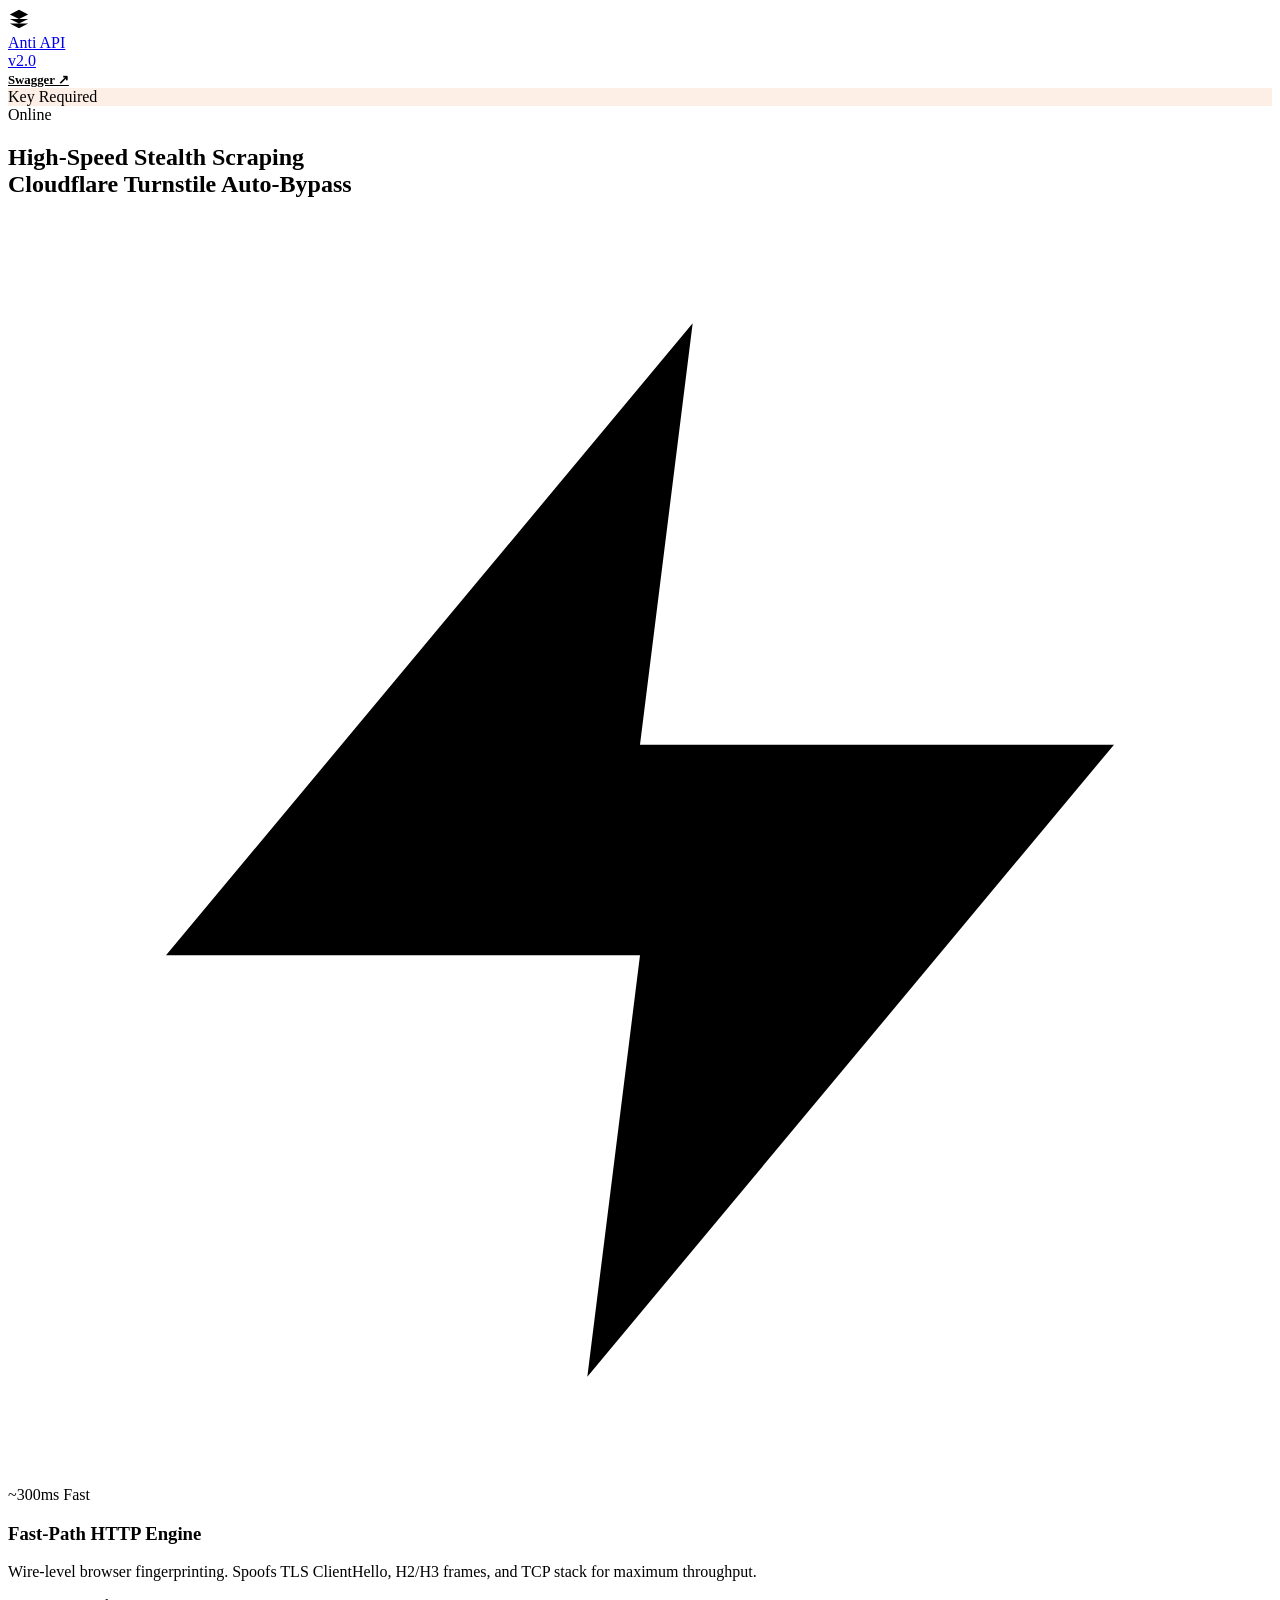
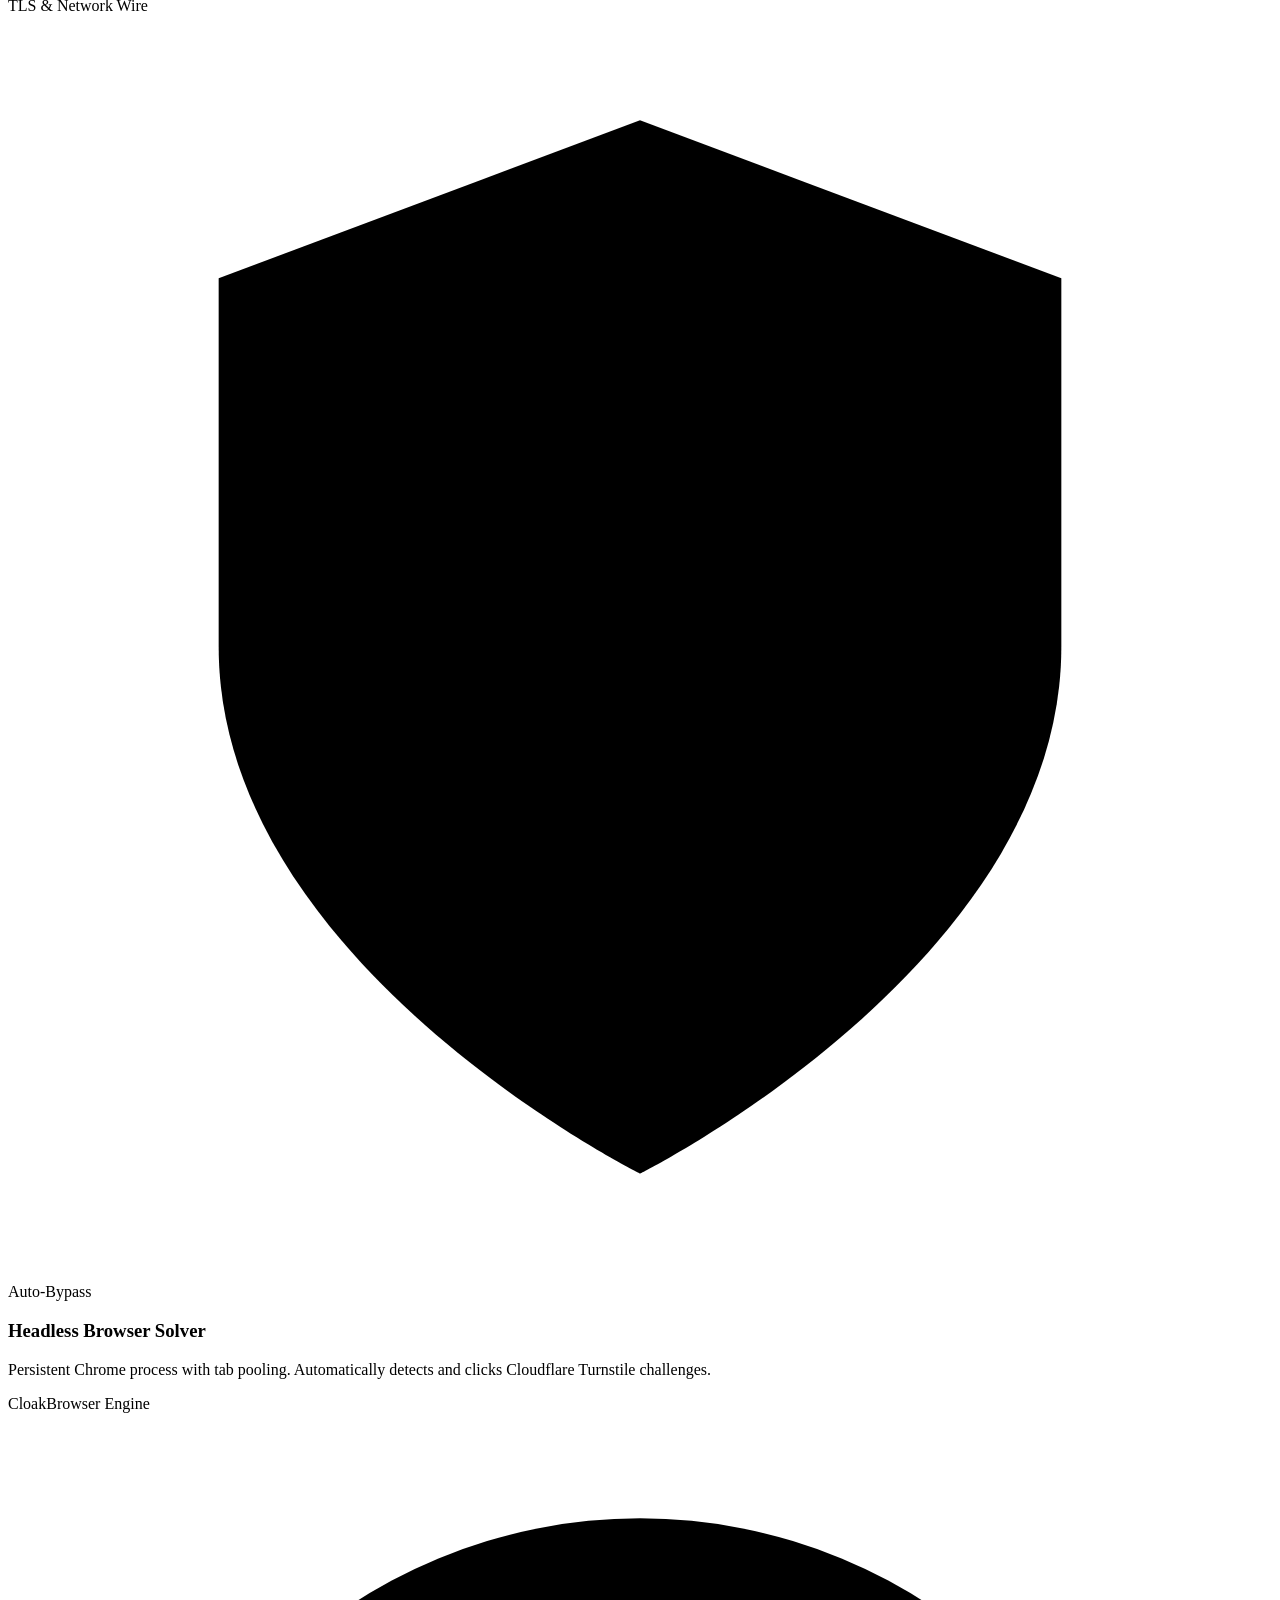
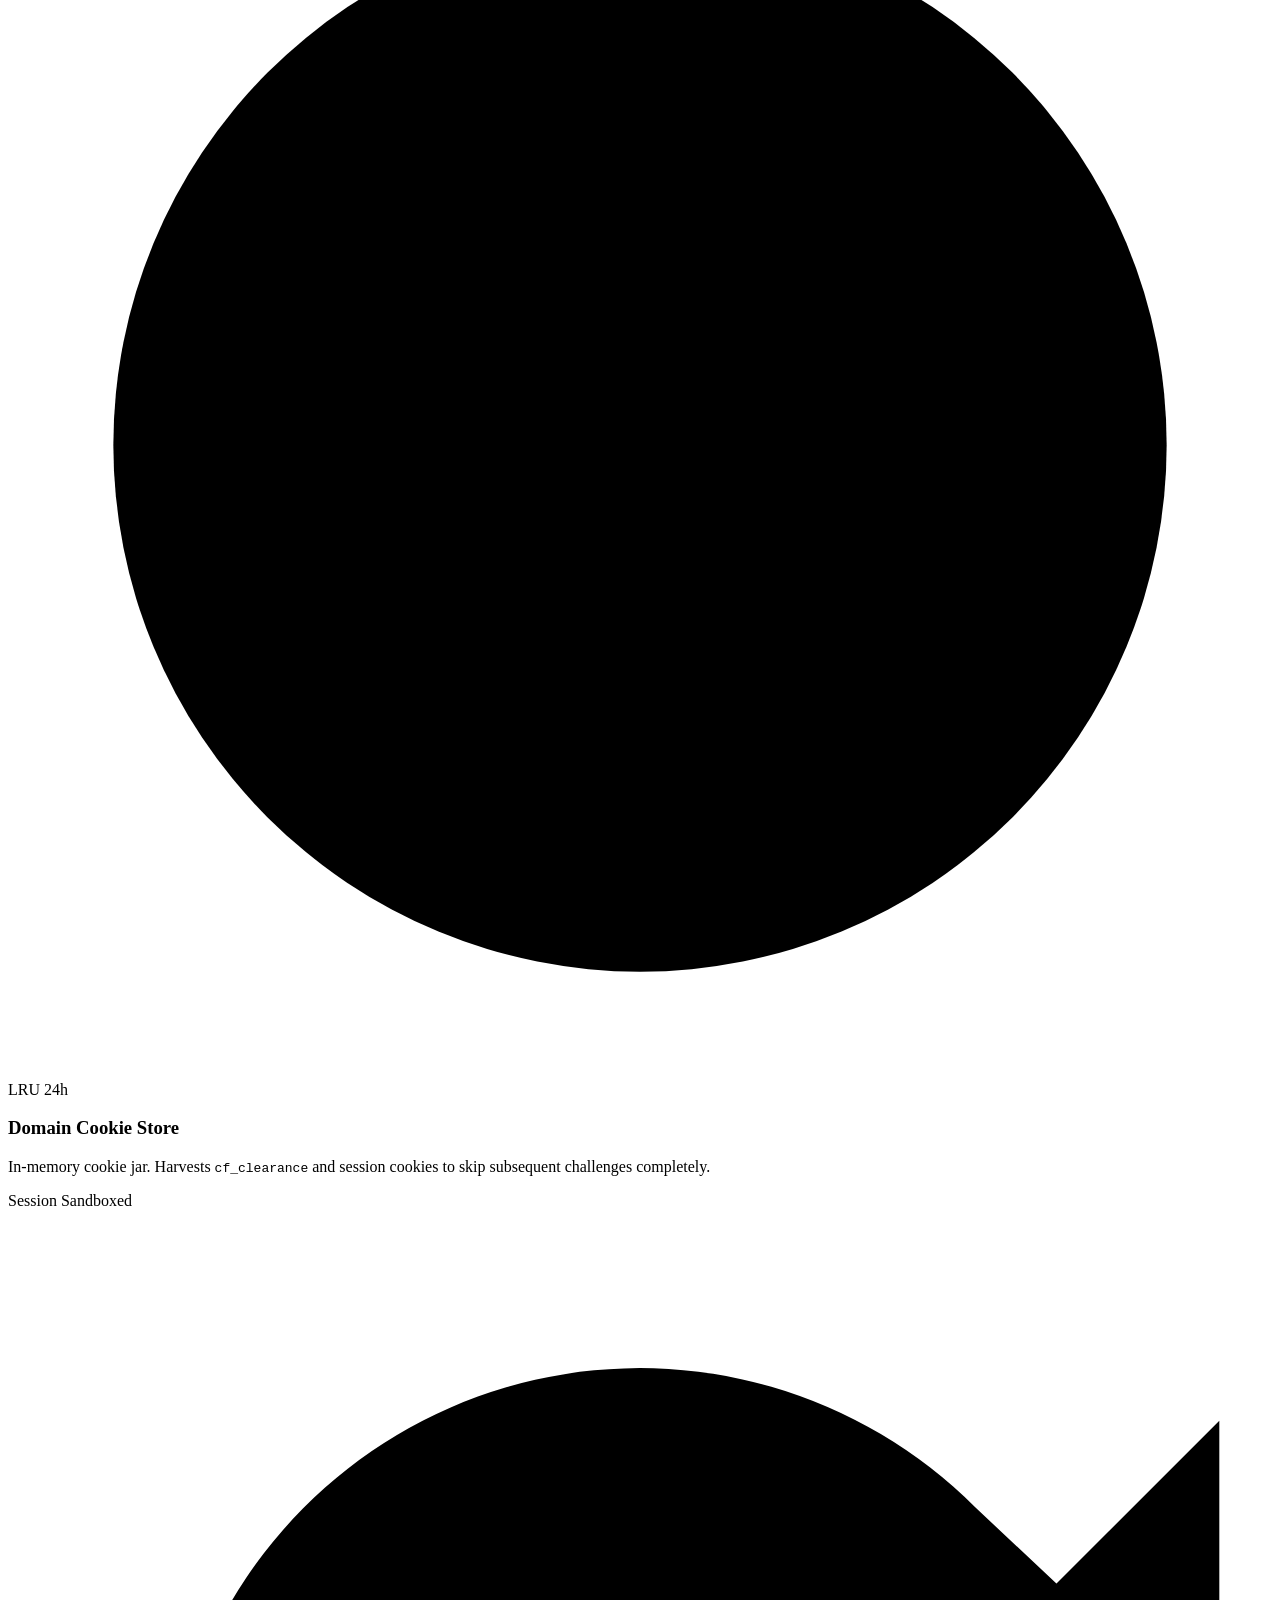
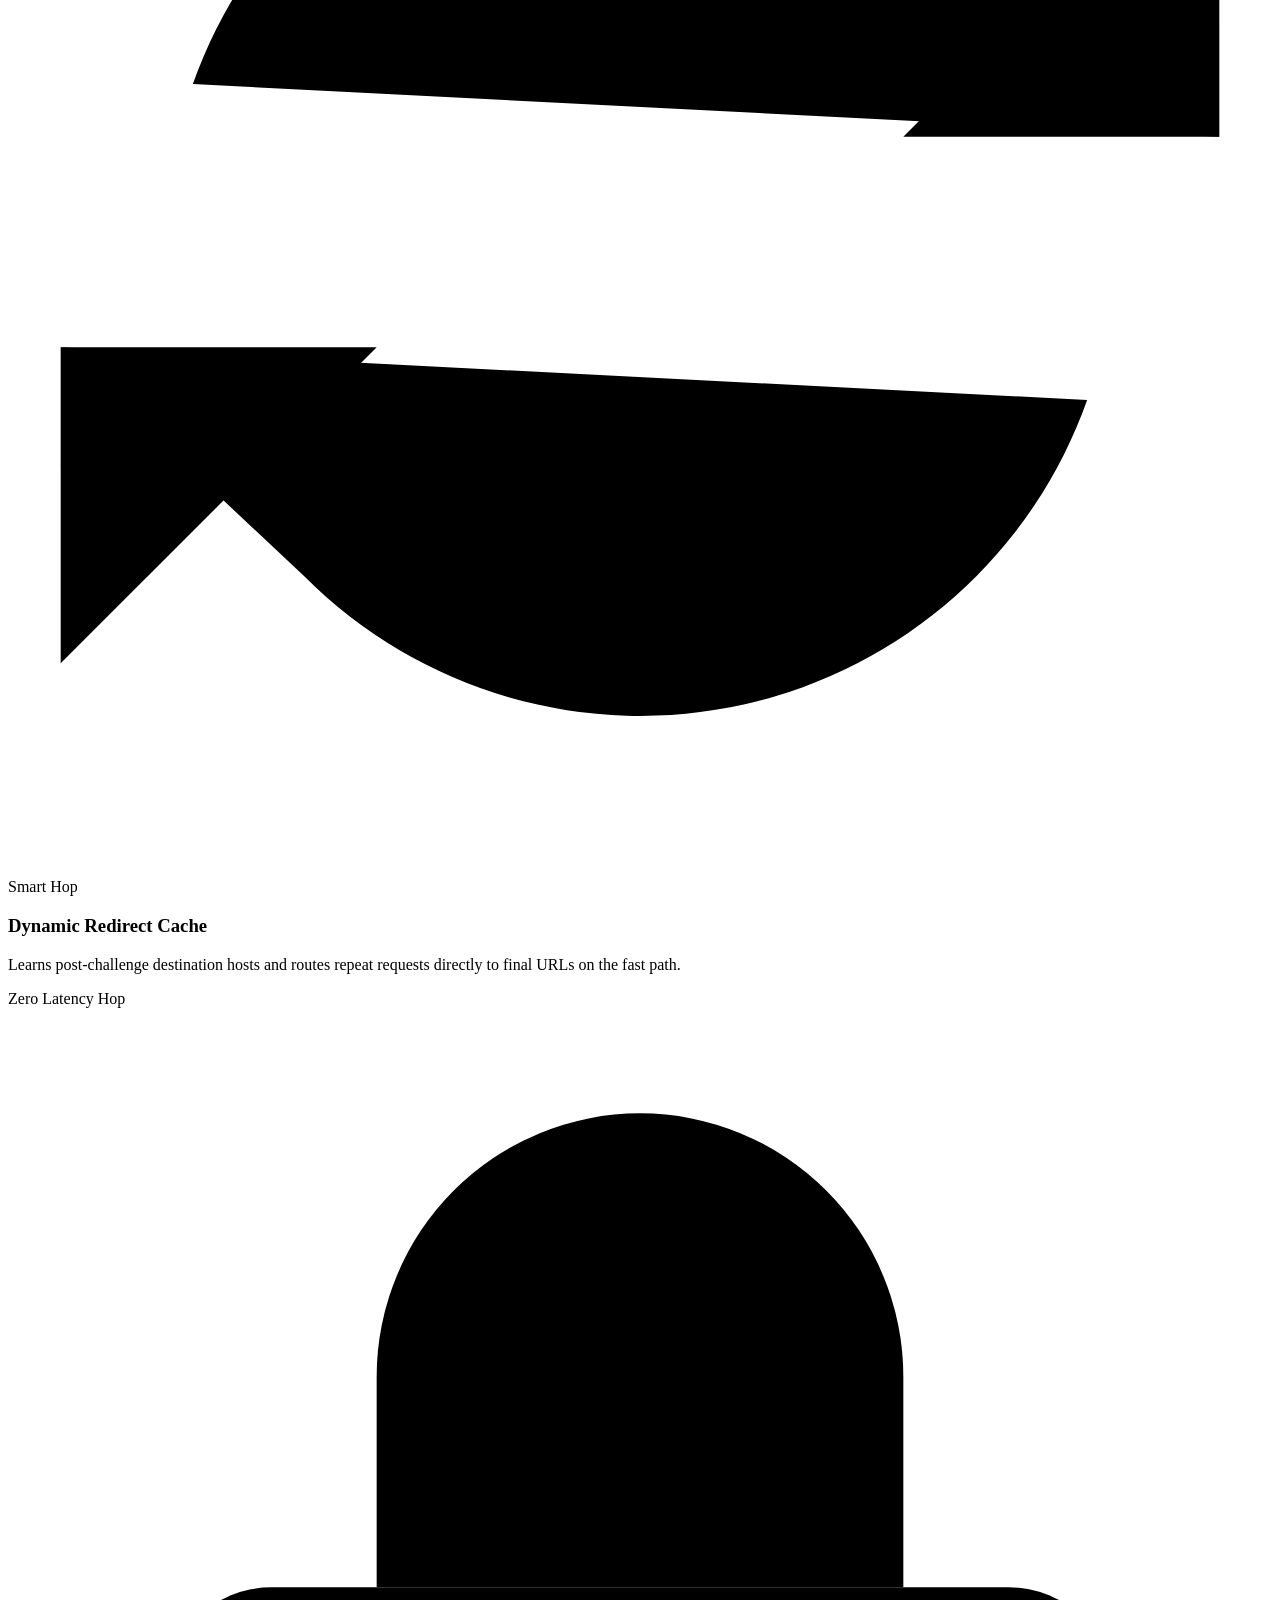
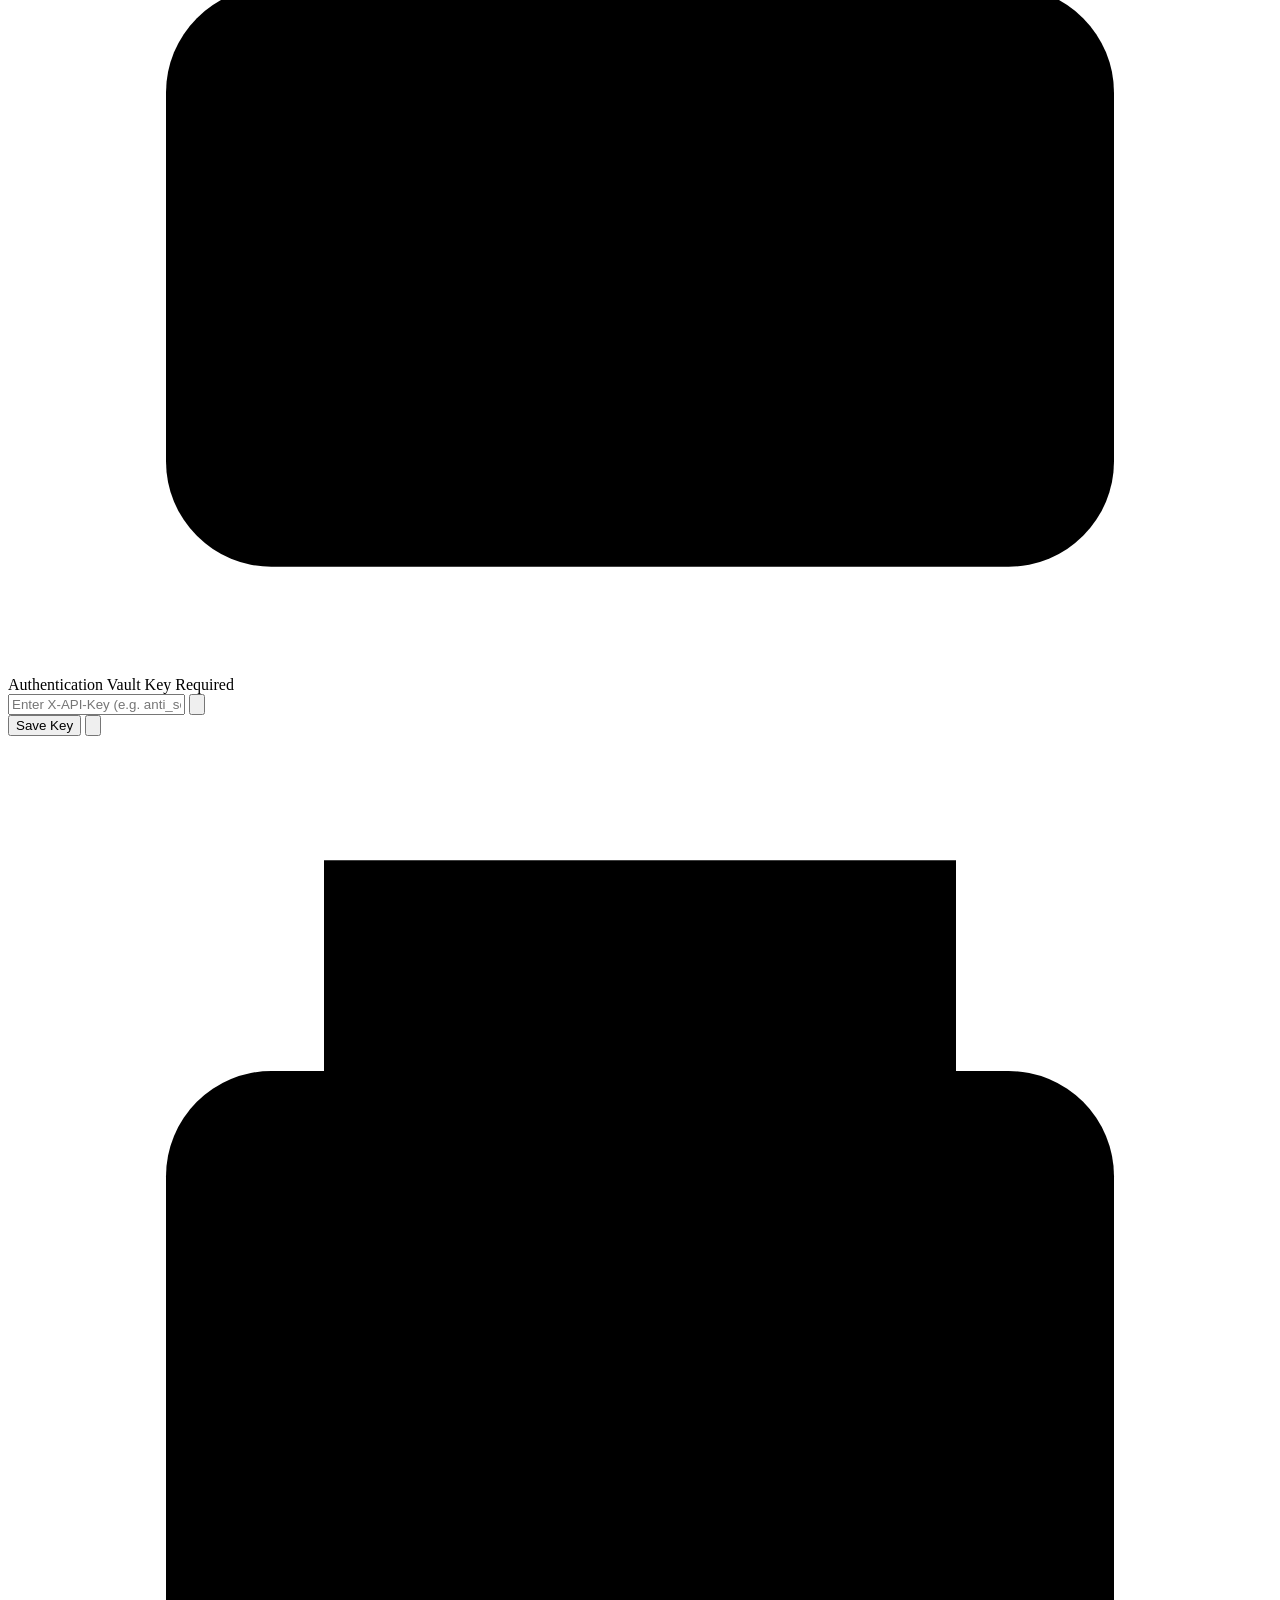
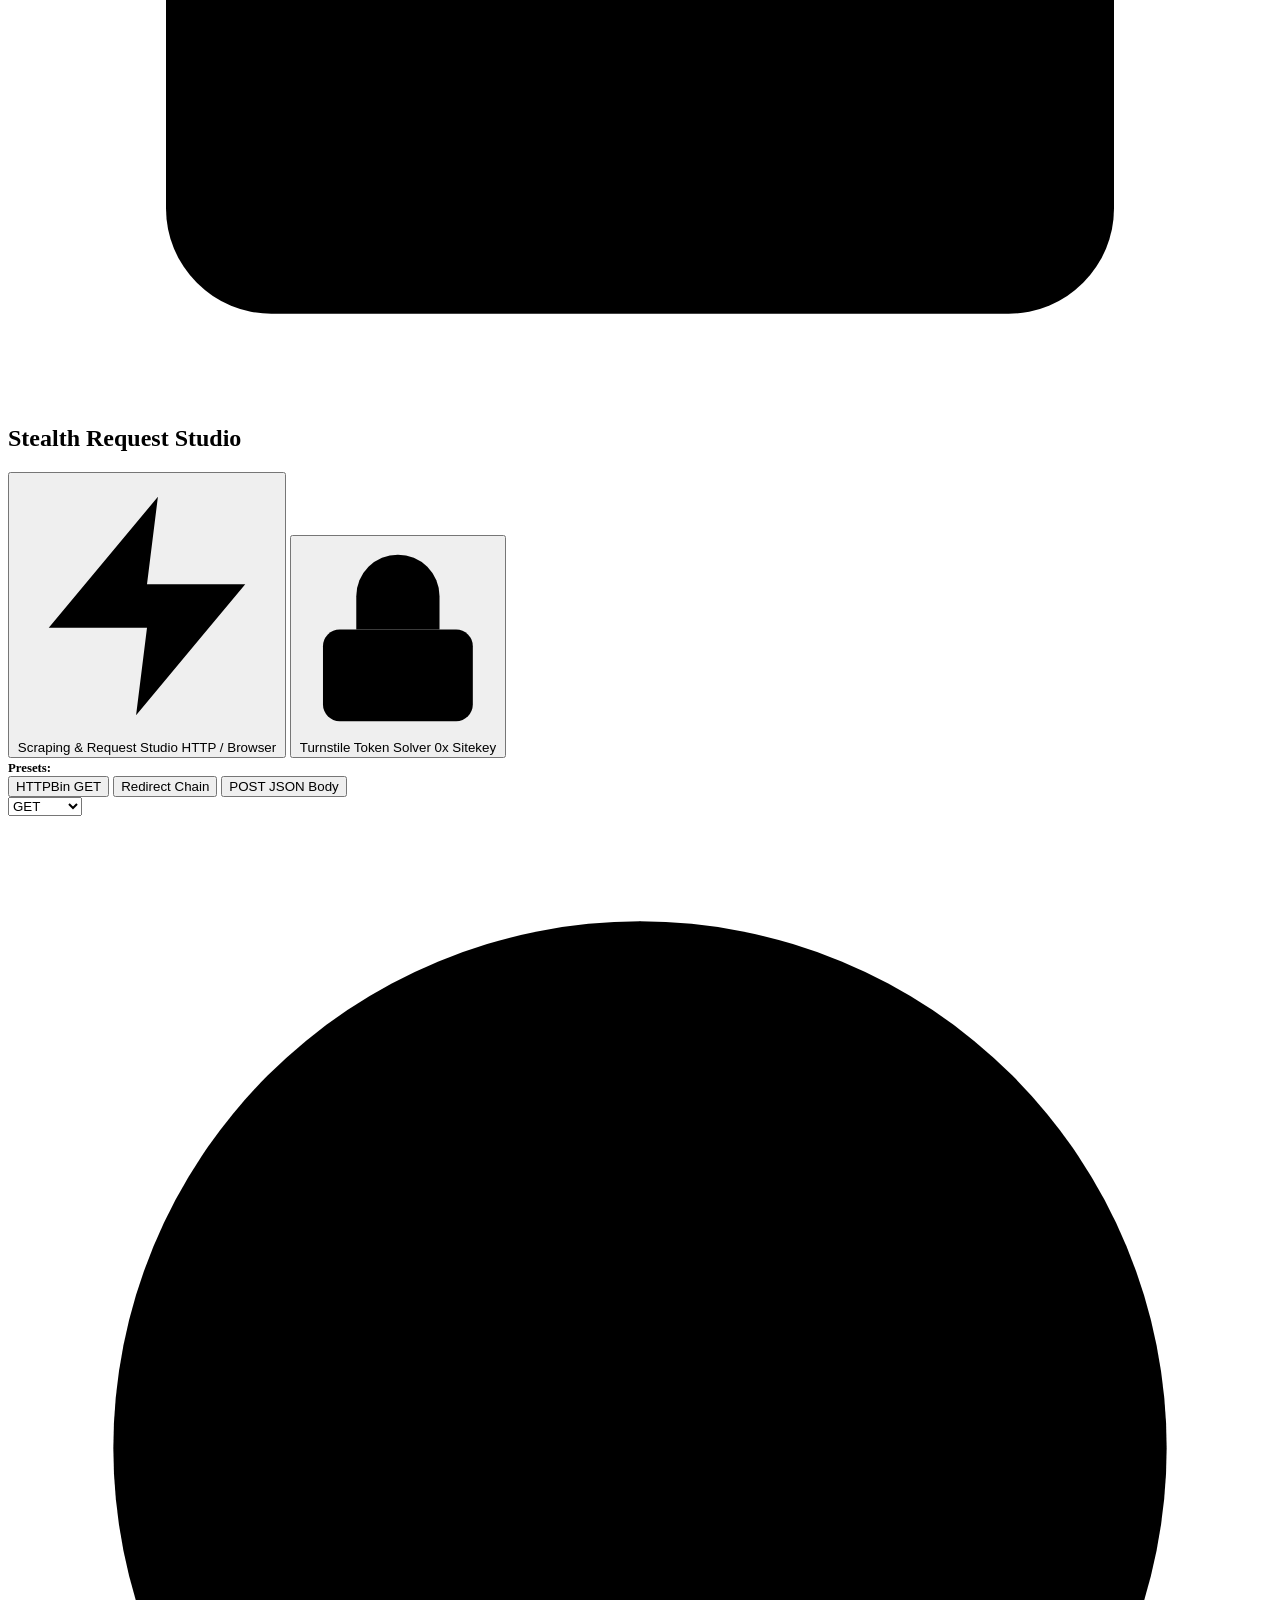
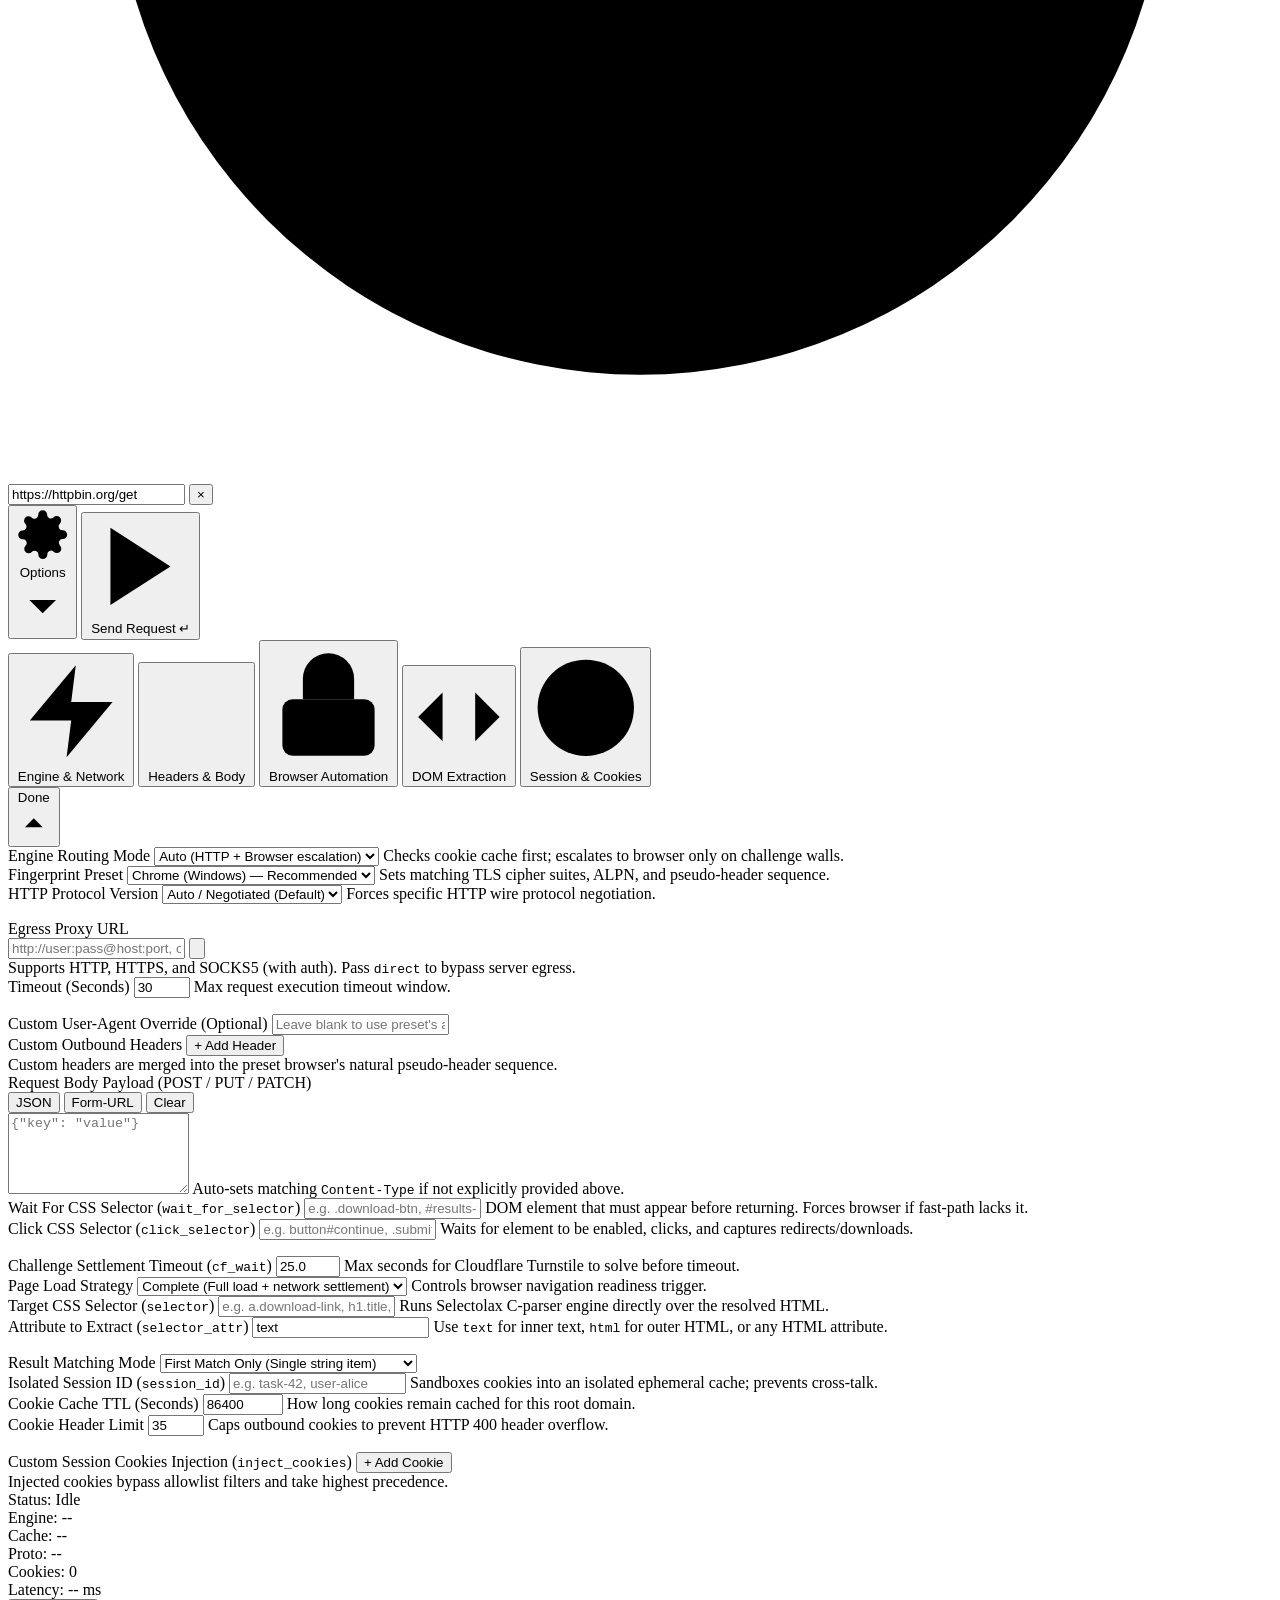
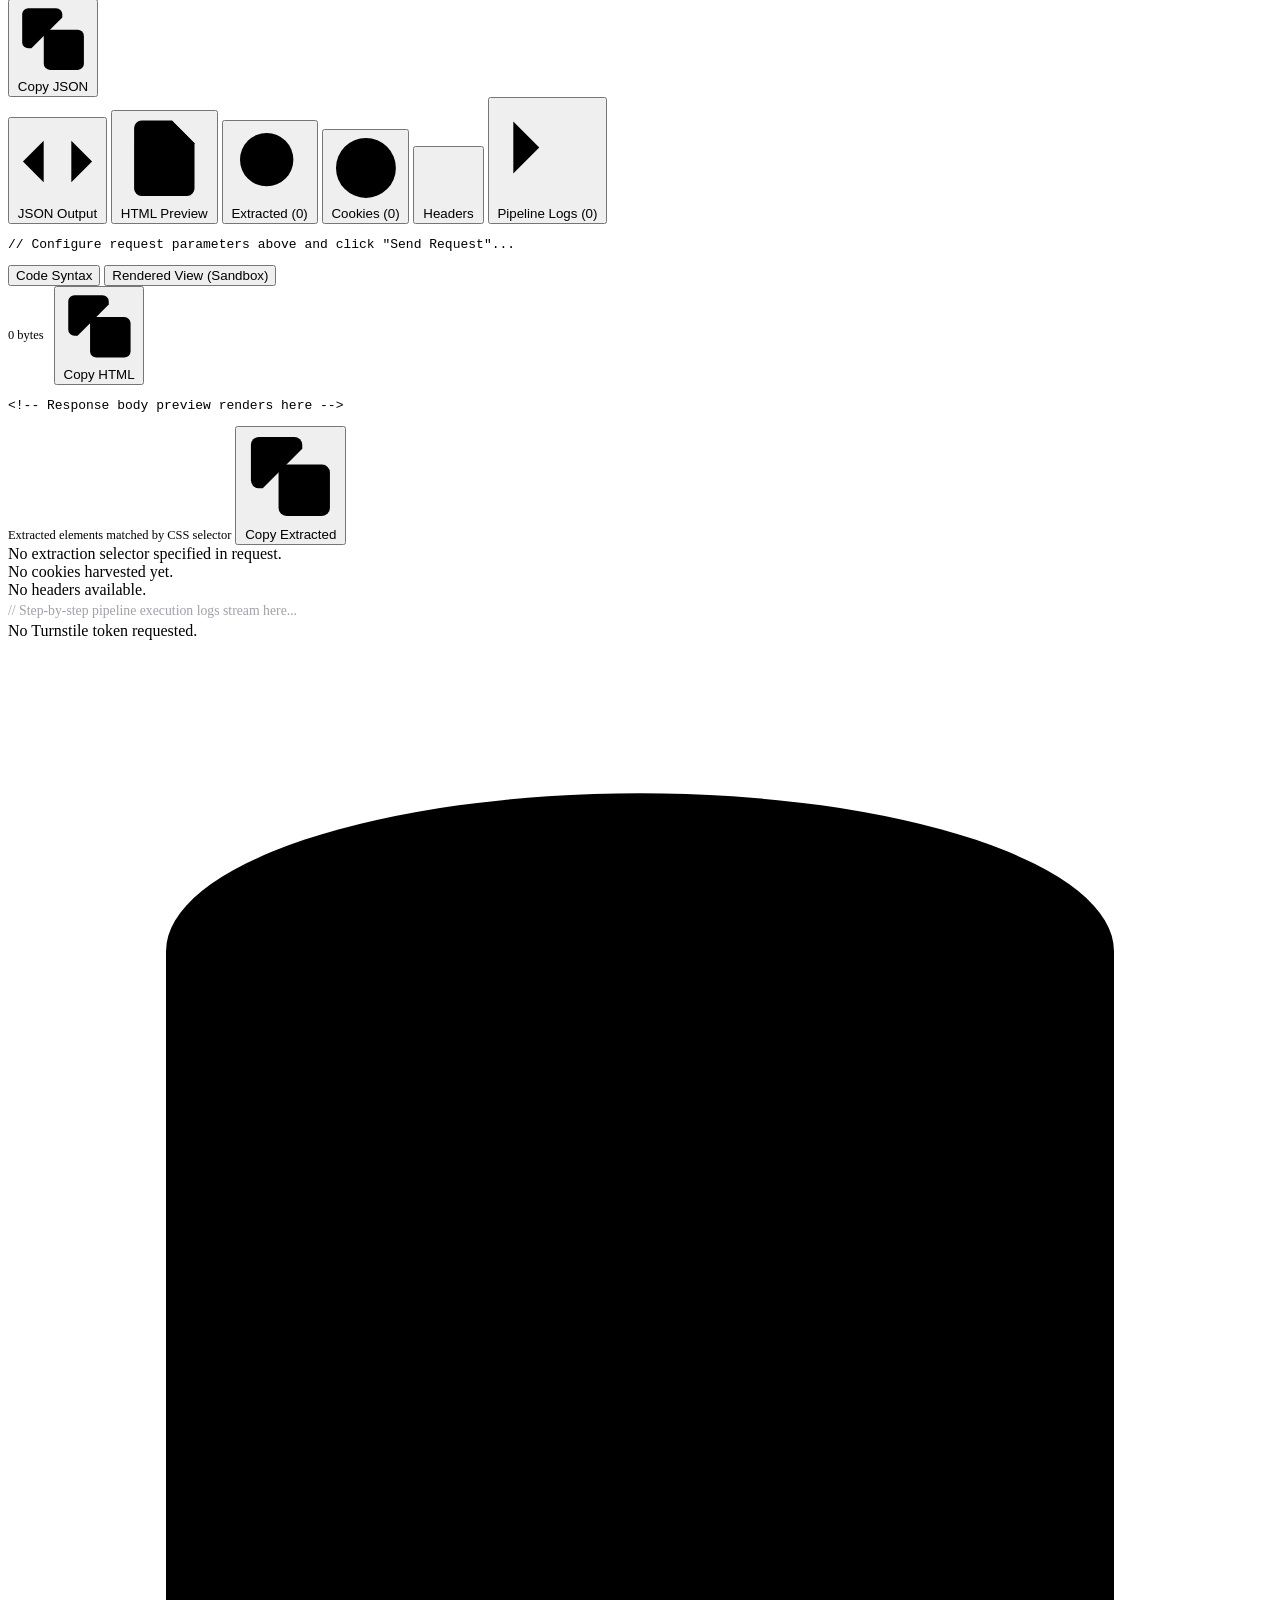
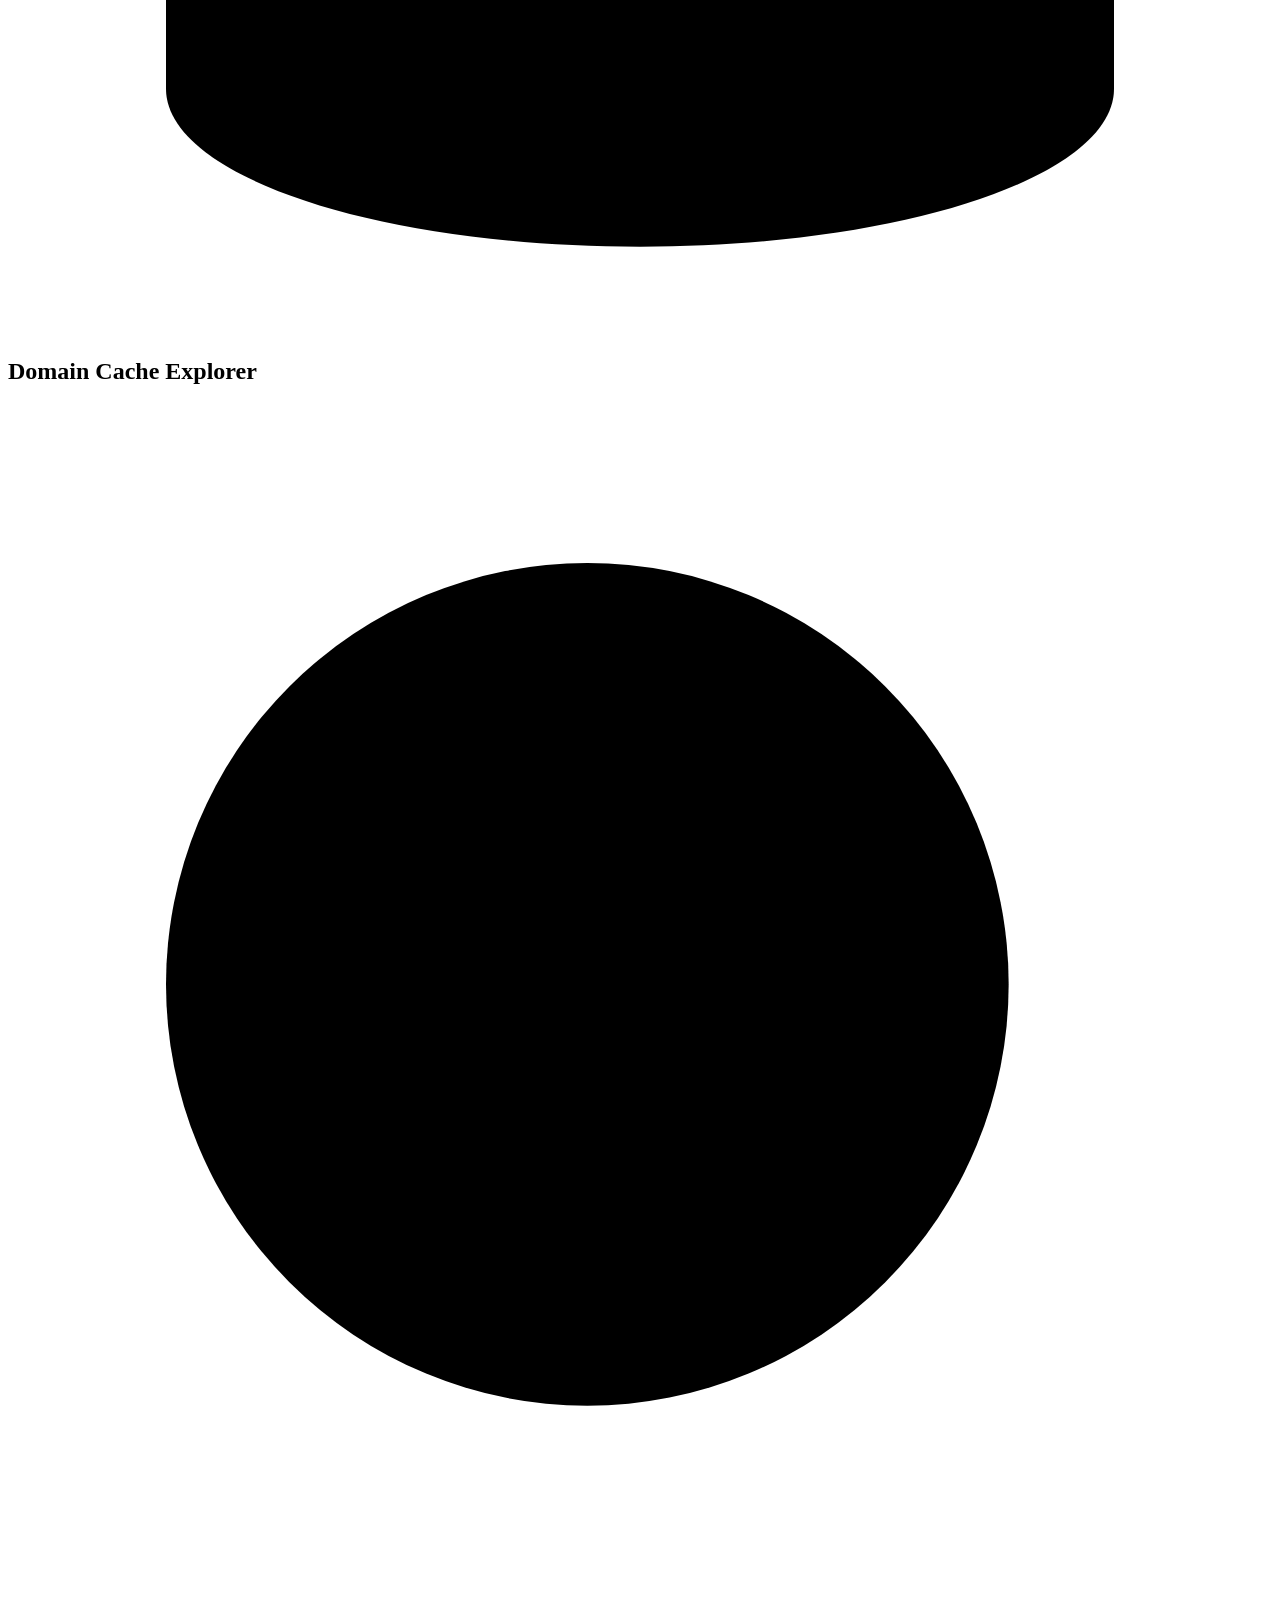
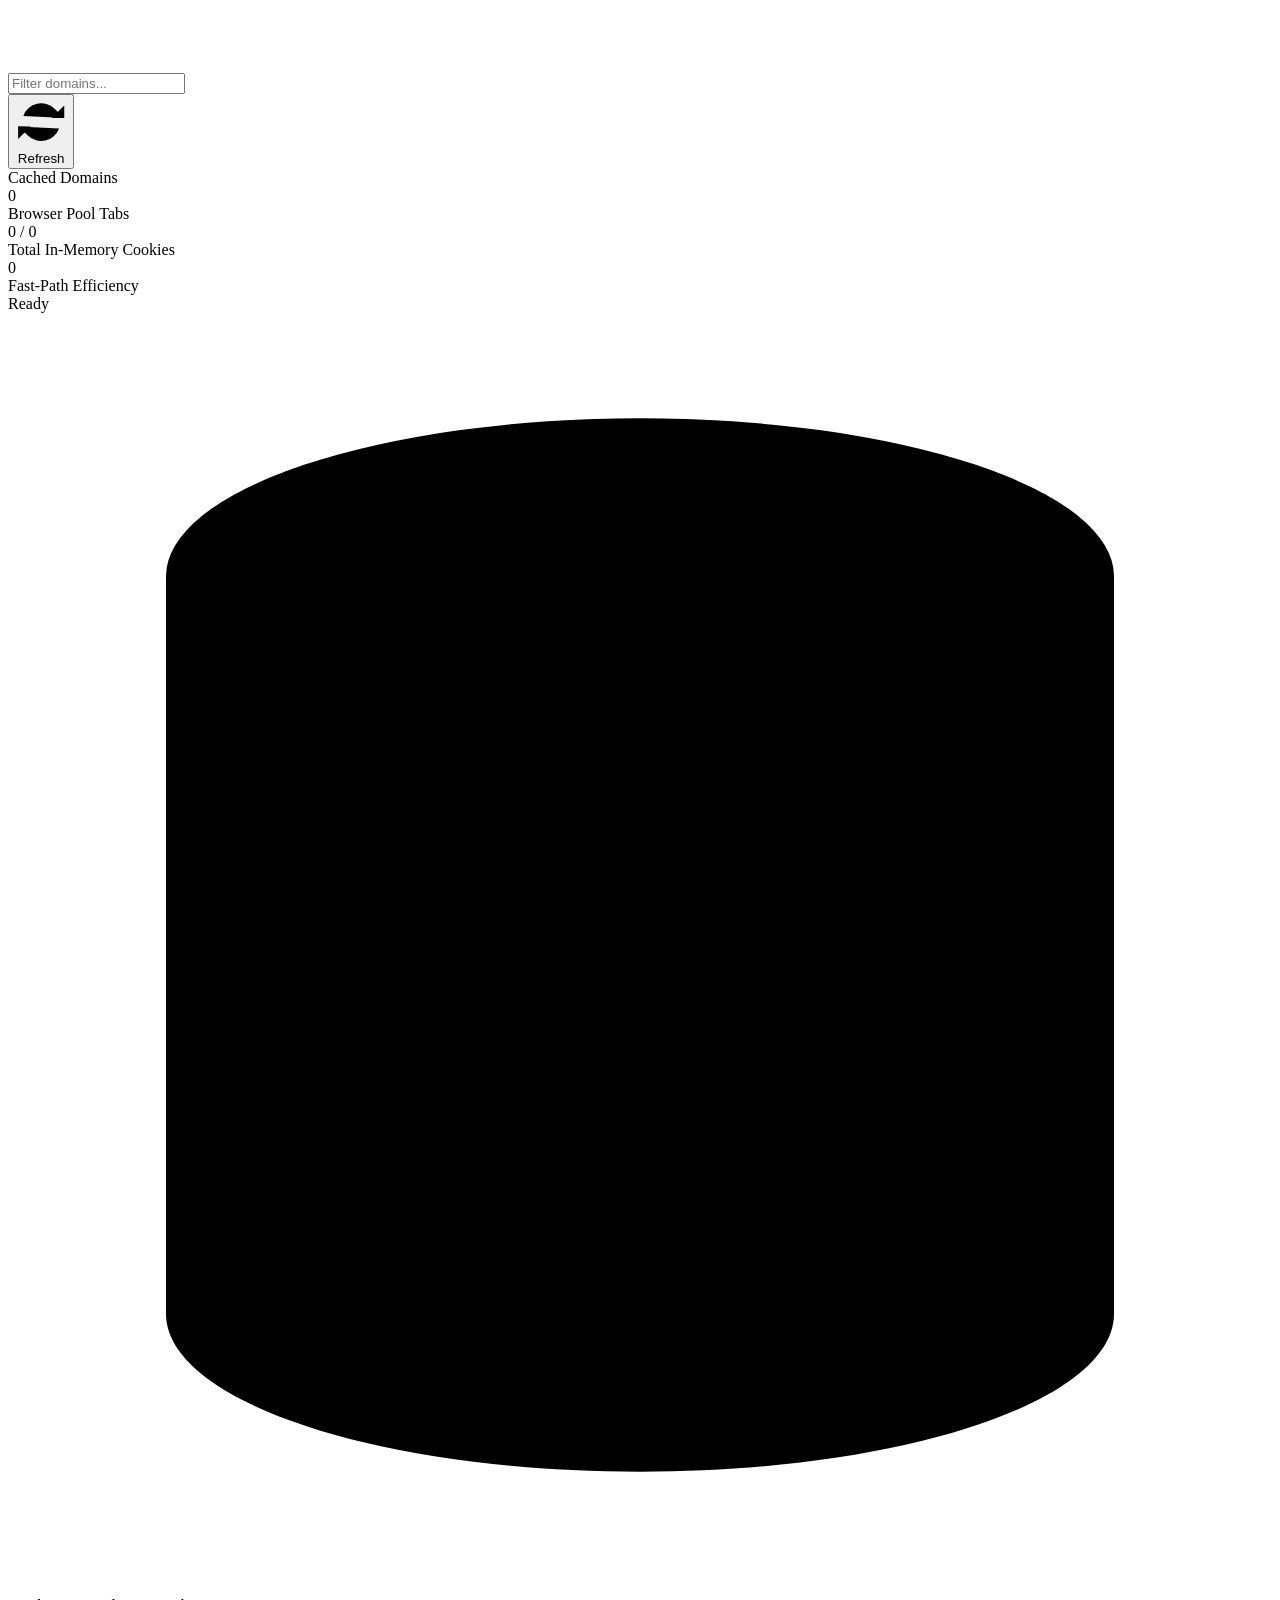
==== commit 12036503: "feat(turnstile): solve on the default browser, keep a warm page; request guide - /solve-turnstile wi" ====
--- a/templates/index.html
+++ b/templates/index.html
@@ -341,7 +341,7 @@
                   <div class="cfg-field" style="grid-column:span 2;">
                     <label class="cfg-label">Egress Proxy URL</label>
                     <div class="input-with-action">
-                      <input type="text" id="cfgProxy" class="cfg-input" placeholder="http://user:pass@host:port or direct (leave blank for direct/WARP)" />
+                      <input type="text" id="cfgProxy" class="cfg-input" placeholder="http://user:pass@host:port, or direct (blank = default browser: WARP if set)" />
                       <button type="button" class="btn-cfg-action btn-paste-action btn-icon-only" id="btnTestUserProxy" title="Insert Saved User Proxy" aria-label="Insert user proxy">
                         <svg class="svg-icon" viewBox="0 0 24 24">
                           <path d="M16 4h2a2 2 0 0 1 2 2v14a2 2 0 0 1-2 2H6a2 2 0 0 1-2-2V6a2 2 0 0 1 2-2h2"/>
@@ -641,7 +641,7 @@
               <div class="cfg-field" style="grid-column: span 2;">
                 <label class="cfg-label" for="tsProxy">Egress Proxy URL (Optional)</label>
                 <div class="input-with-action">
-                  <input type="text" id="tsProxy" class="cfg-input" placeholder="http://user:pass@host:port or direct (leave blank for direct/WARP)" />
+                  <input type="text" id="tsProxy" class="cfg-input" placeholder="http://user:pass@host:port, or direct (blank = default browser: WARP if set)" />
                   <button type="button" class="btn-cfg-action btn-paste-action btn-icon-only" id="btnPasteSavedProxyTs" title="Insert Saved Proxy" aria-label="Paste saved proxy">
                     <svg class="svg-icon" viewBox="0 0 24 24">
                       <path d="M16 4h2a2 2 0 0 1 2 2v14a2 2 0 0 1-2 2H6a2 2 0 0 1-2-2V6a2 2 0 0 1 2-2h2"/>
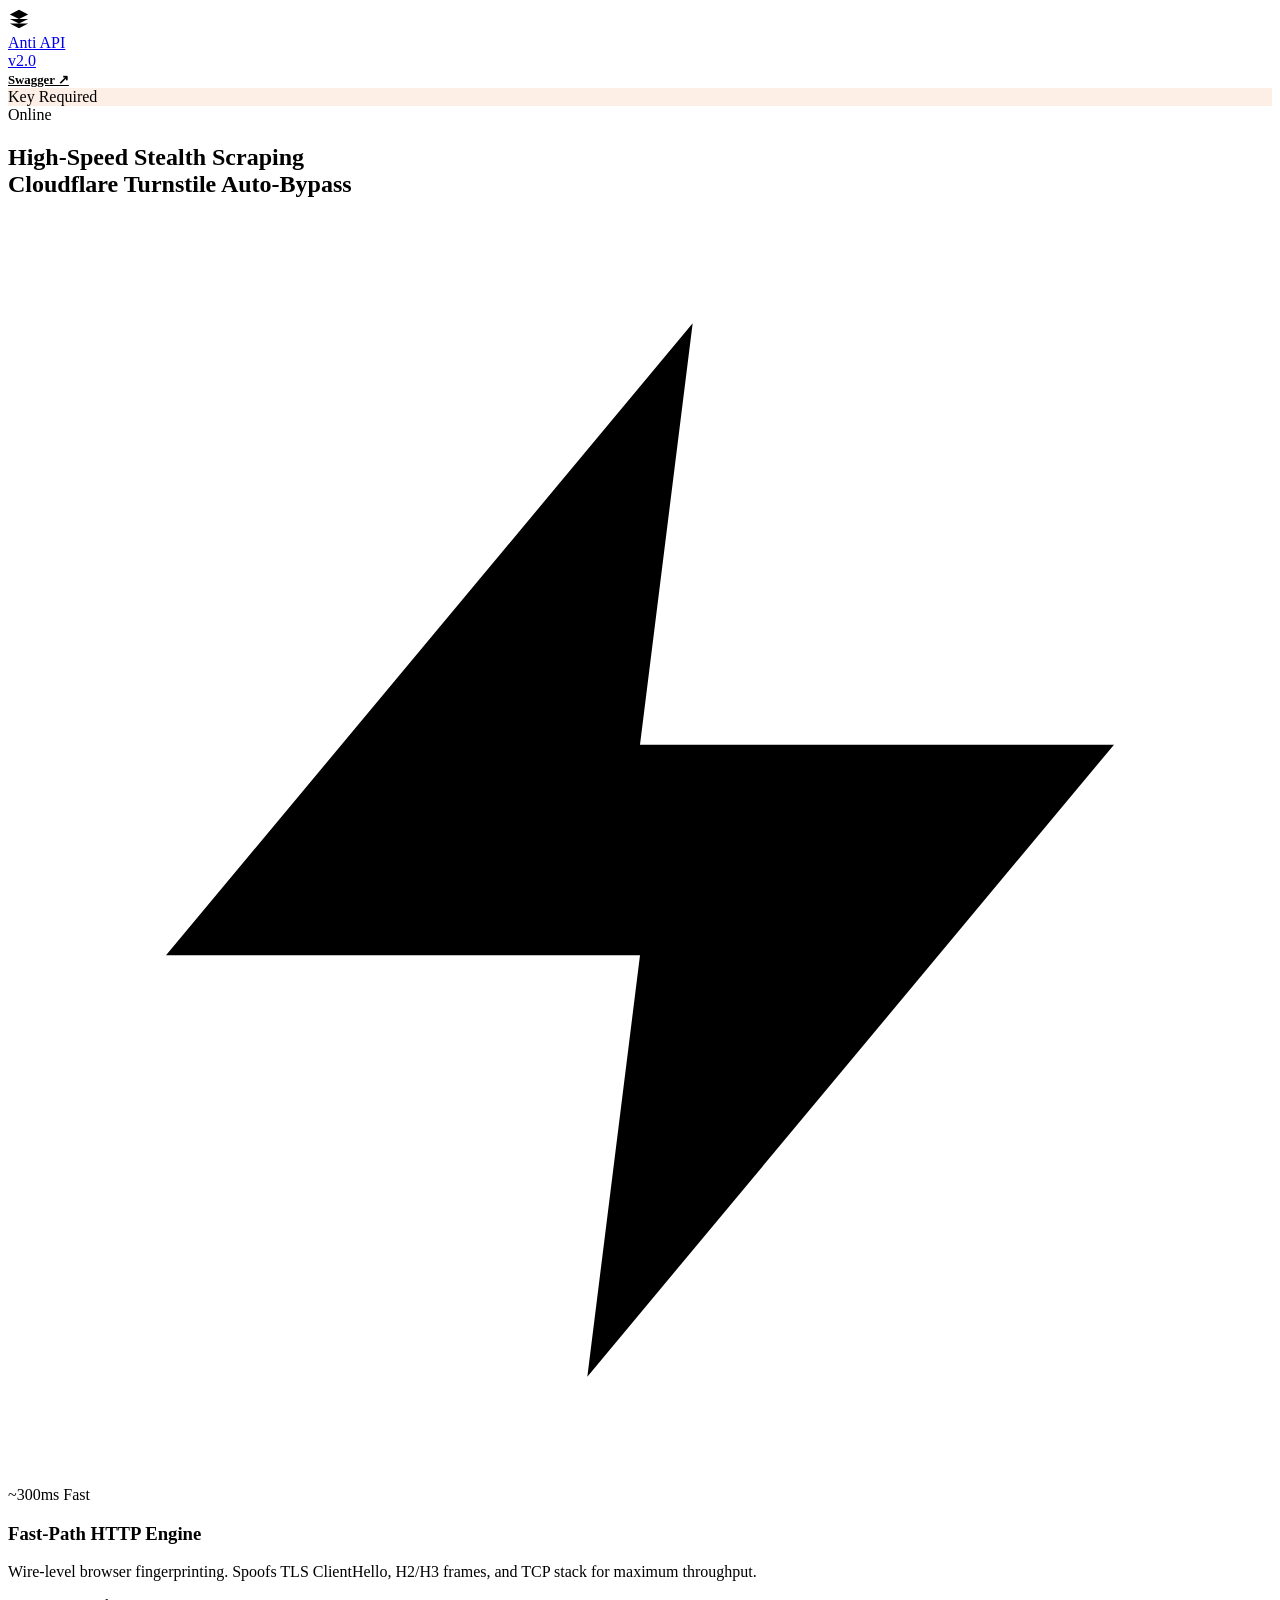
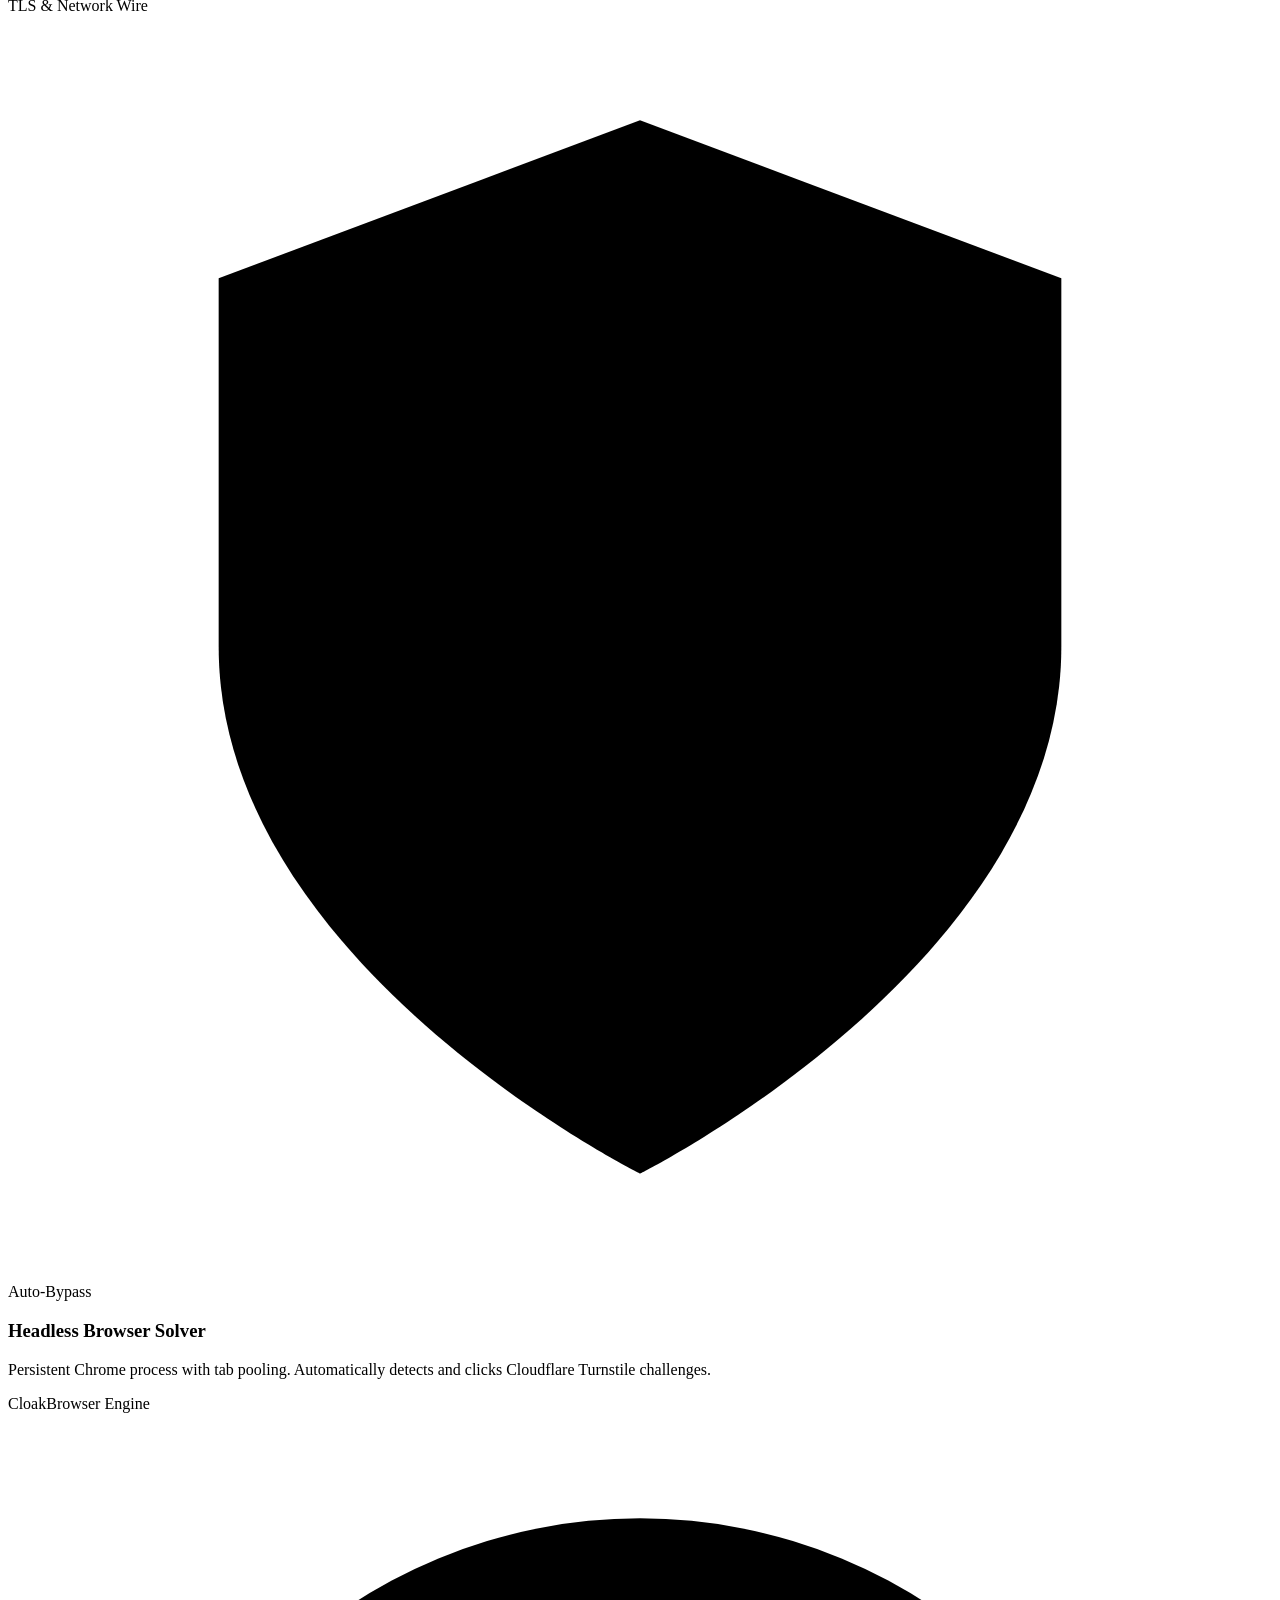
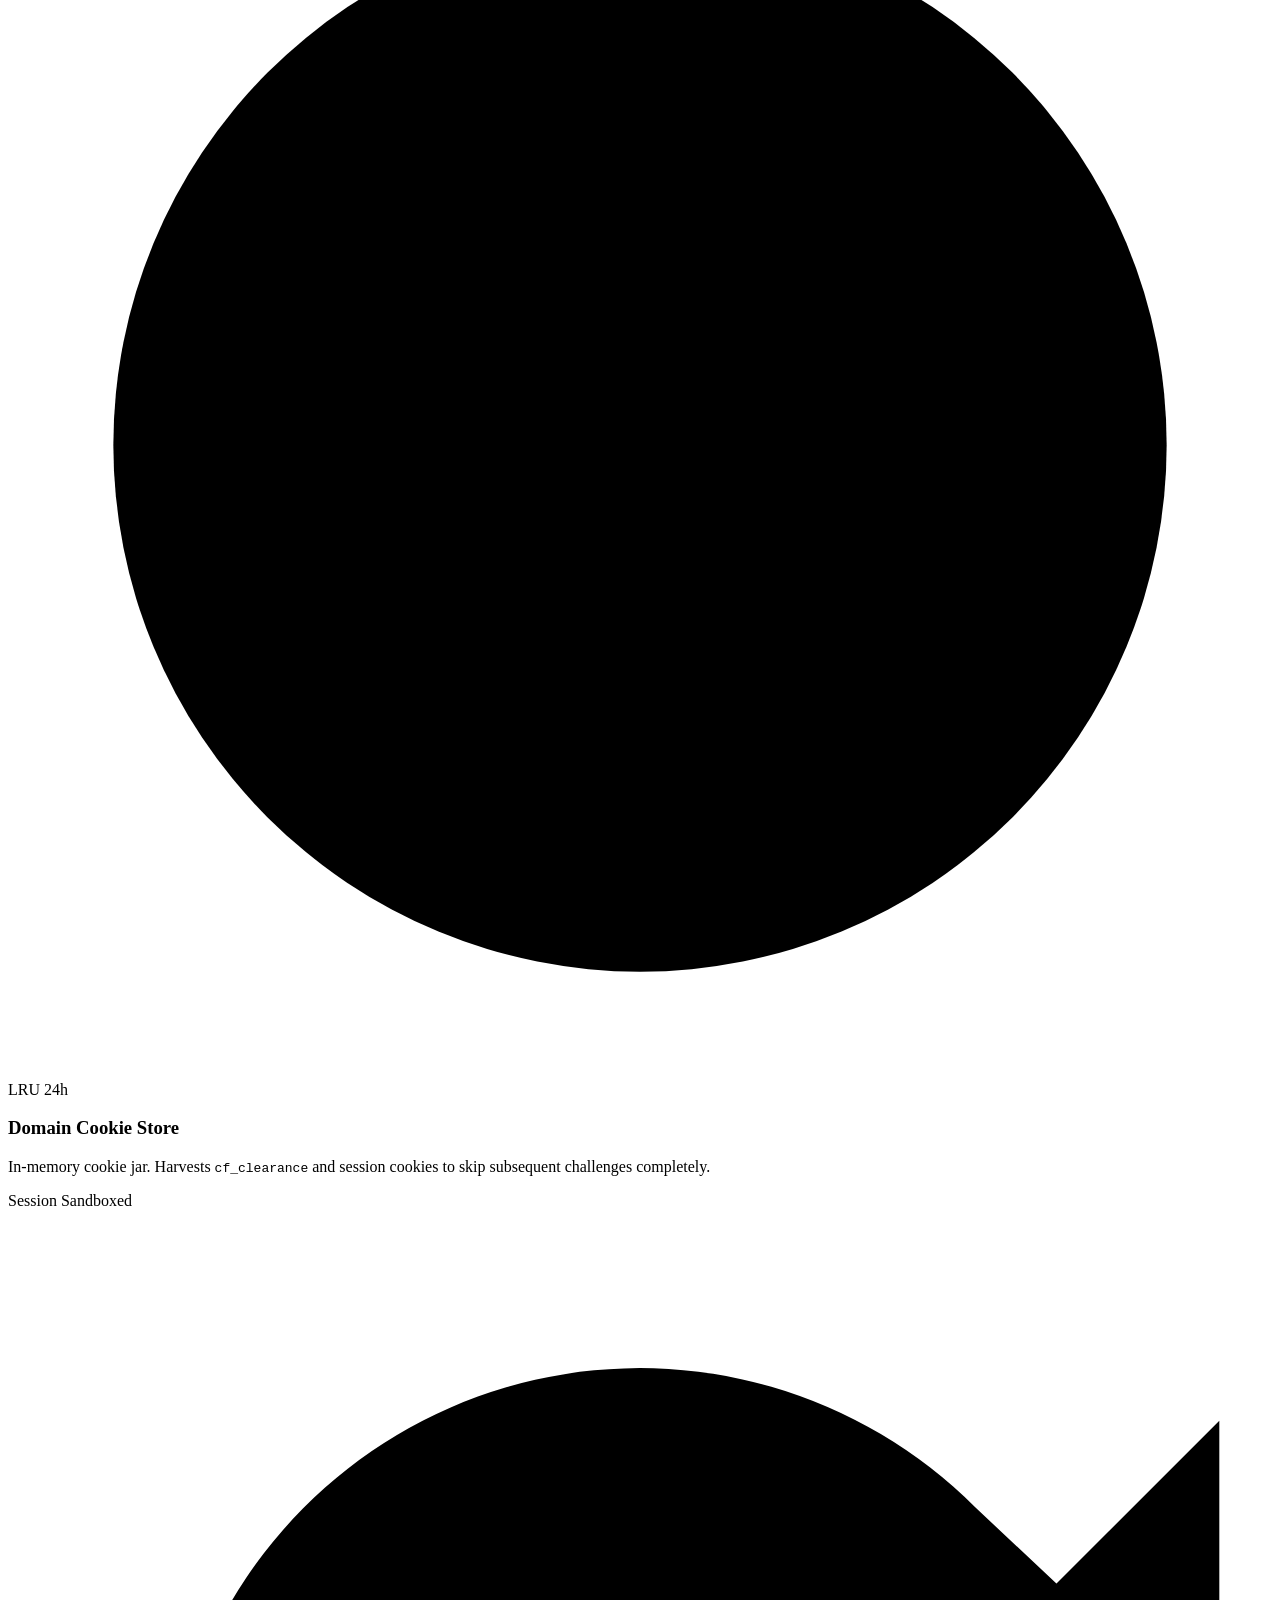
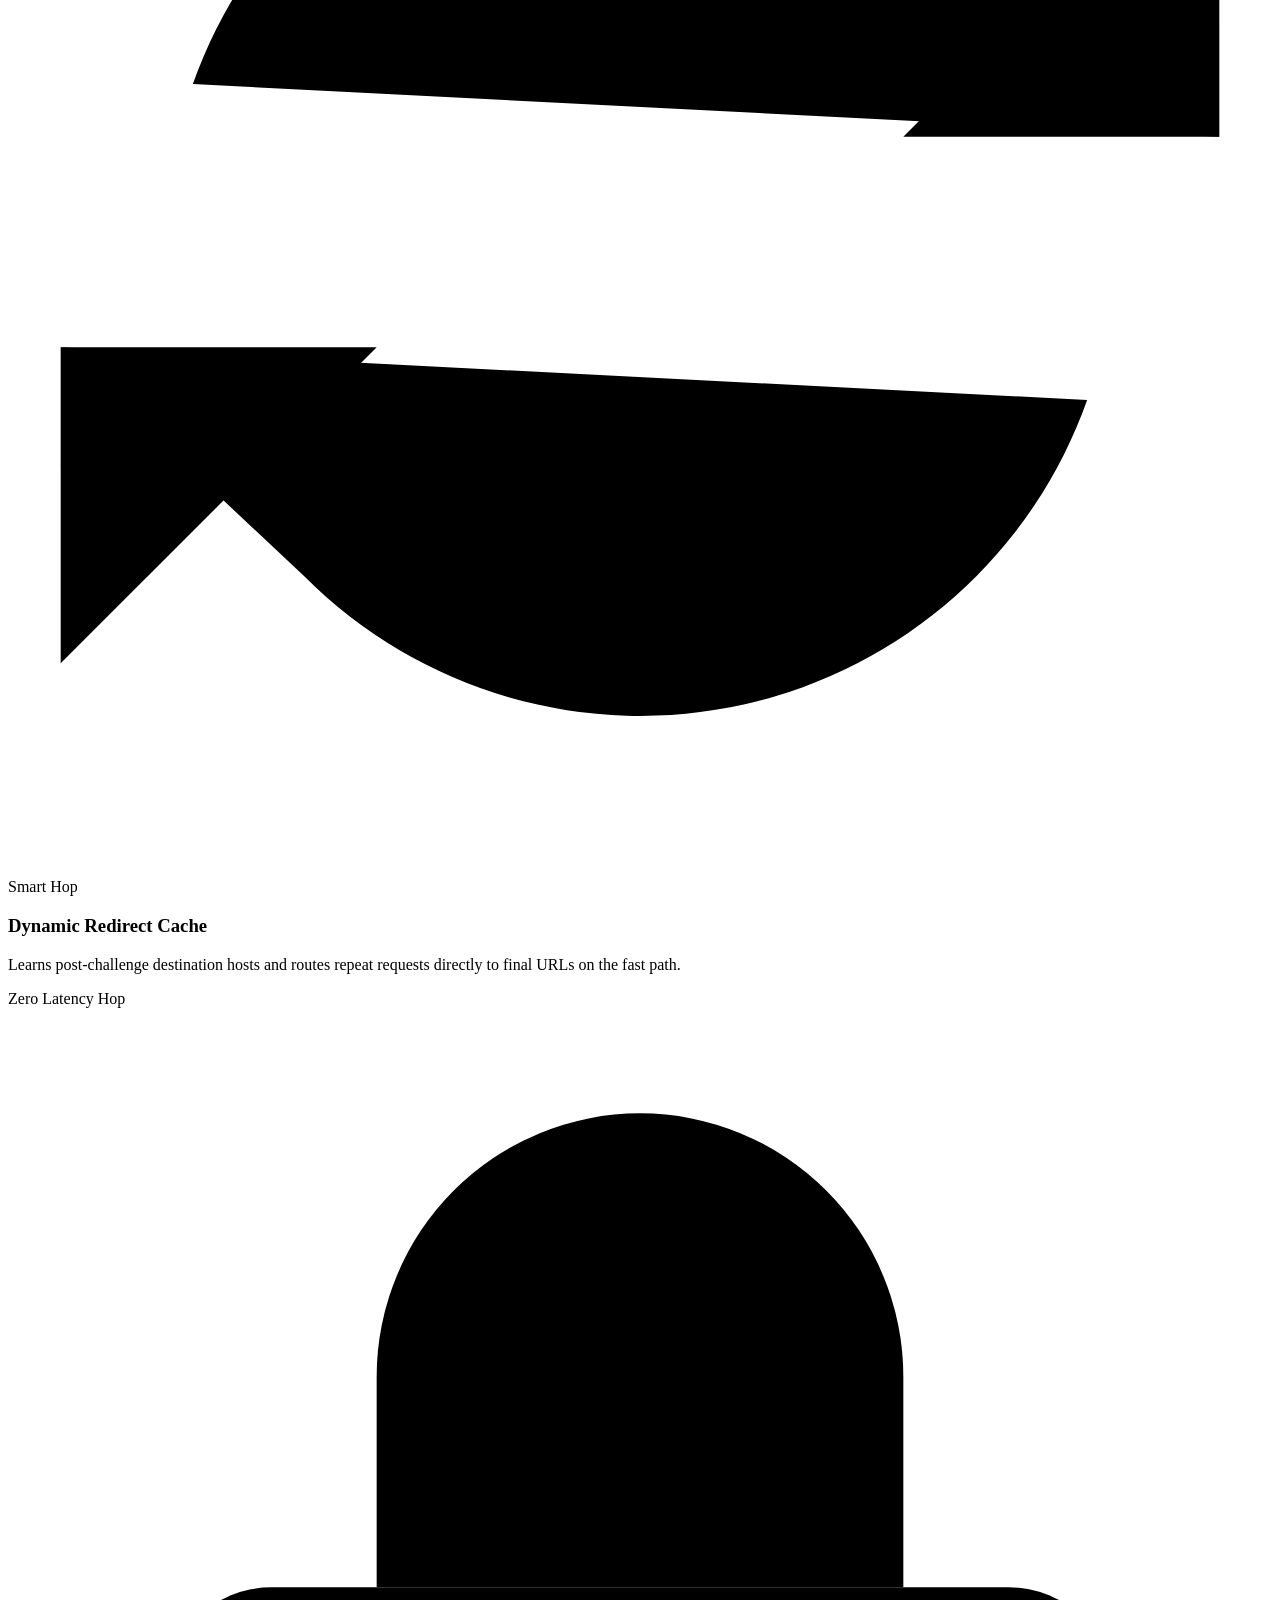
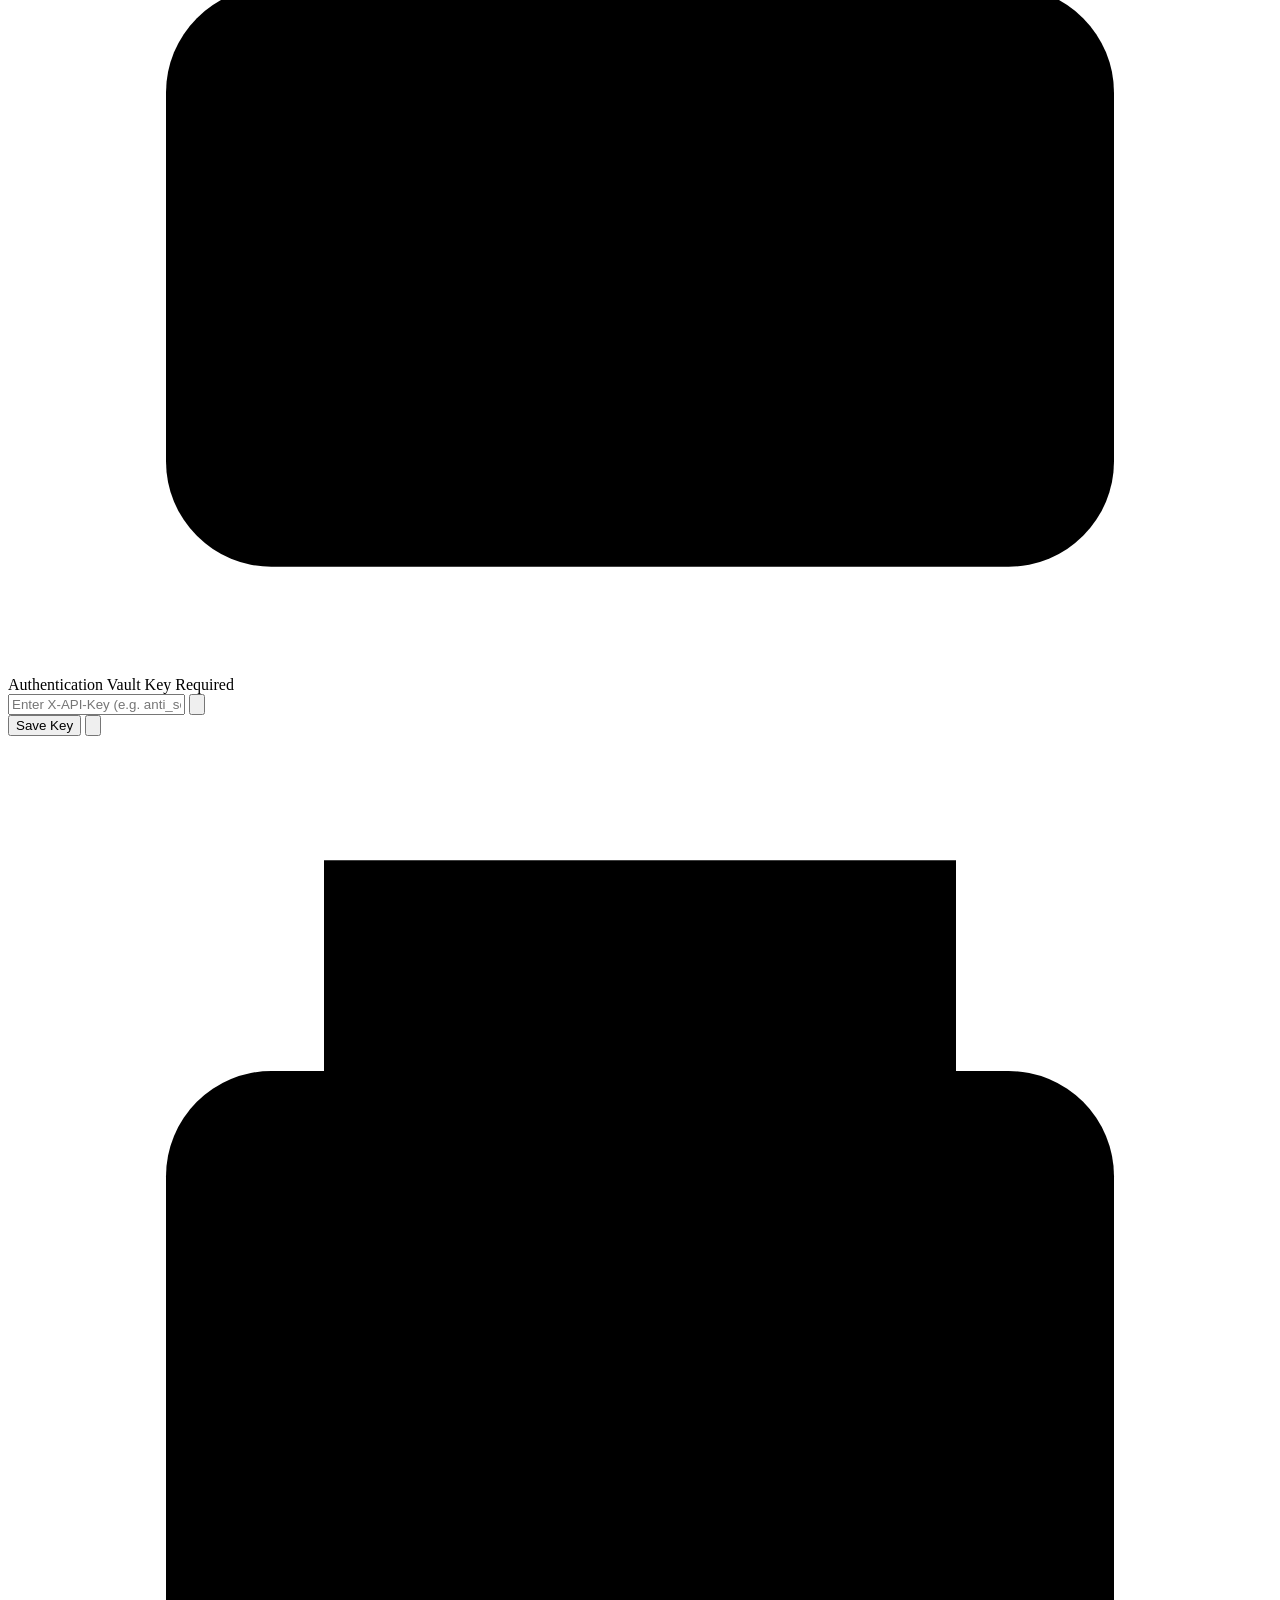
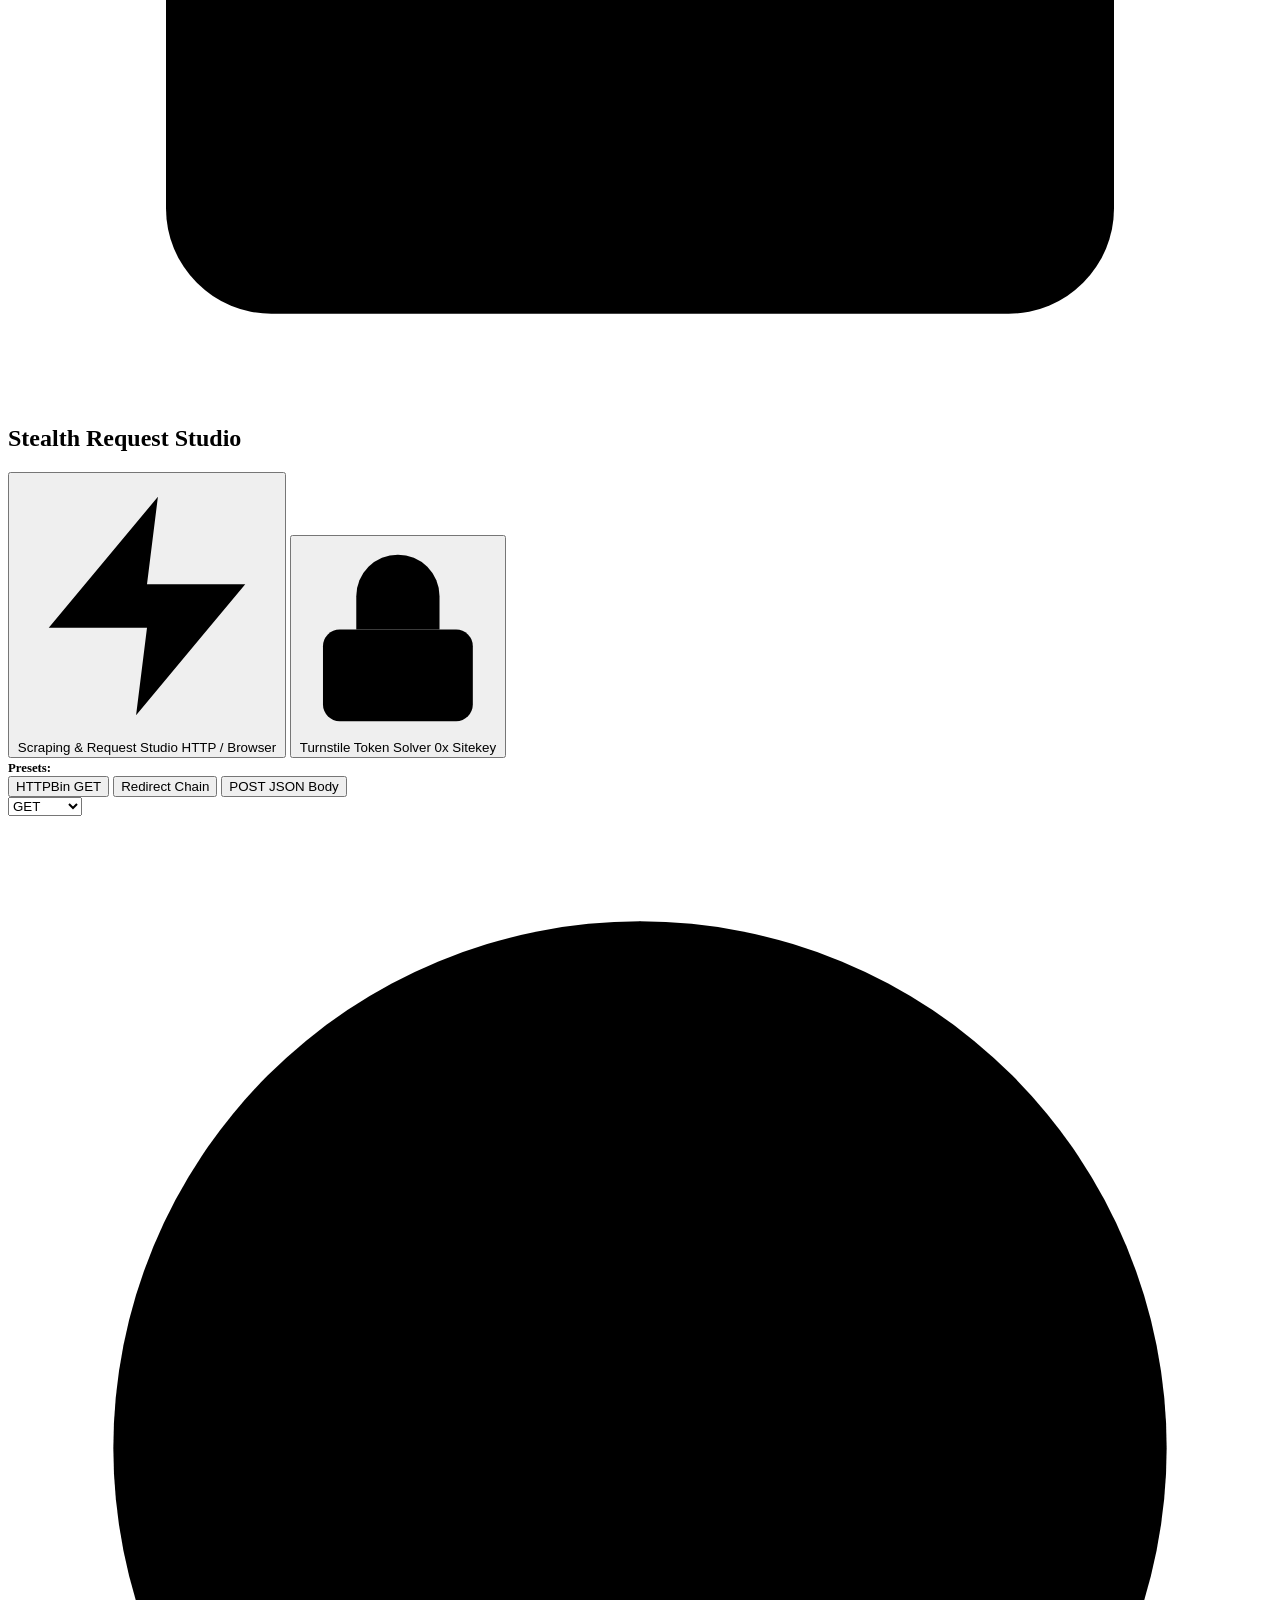
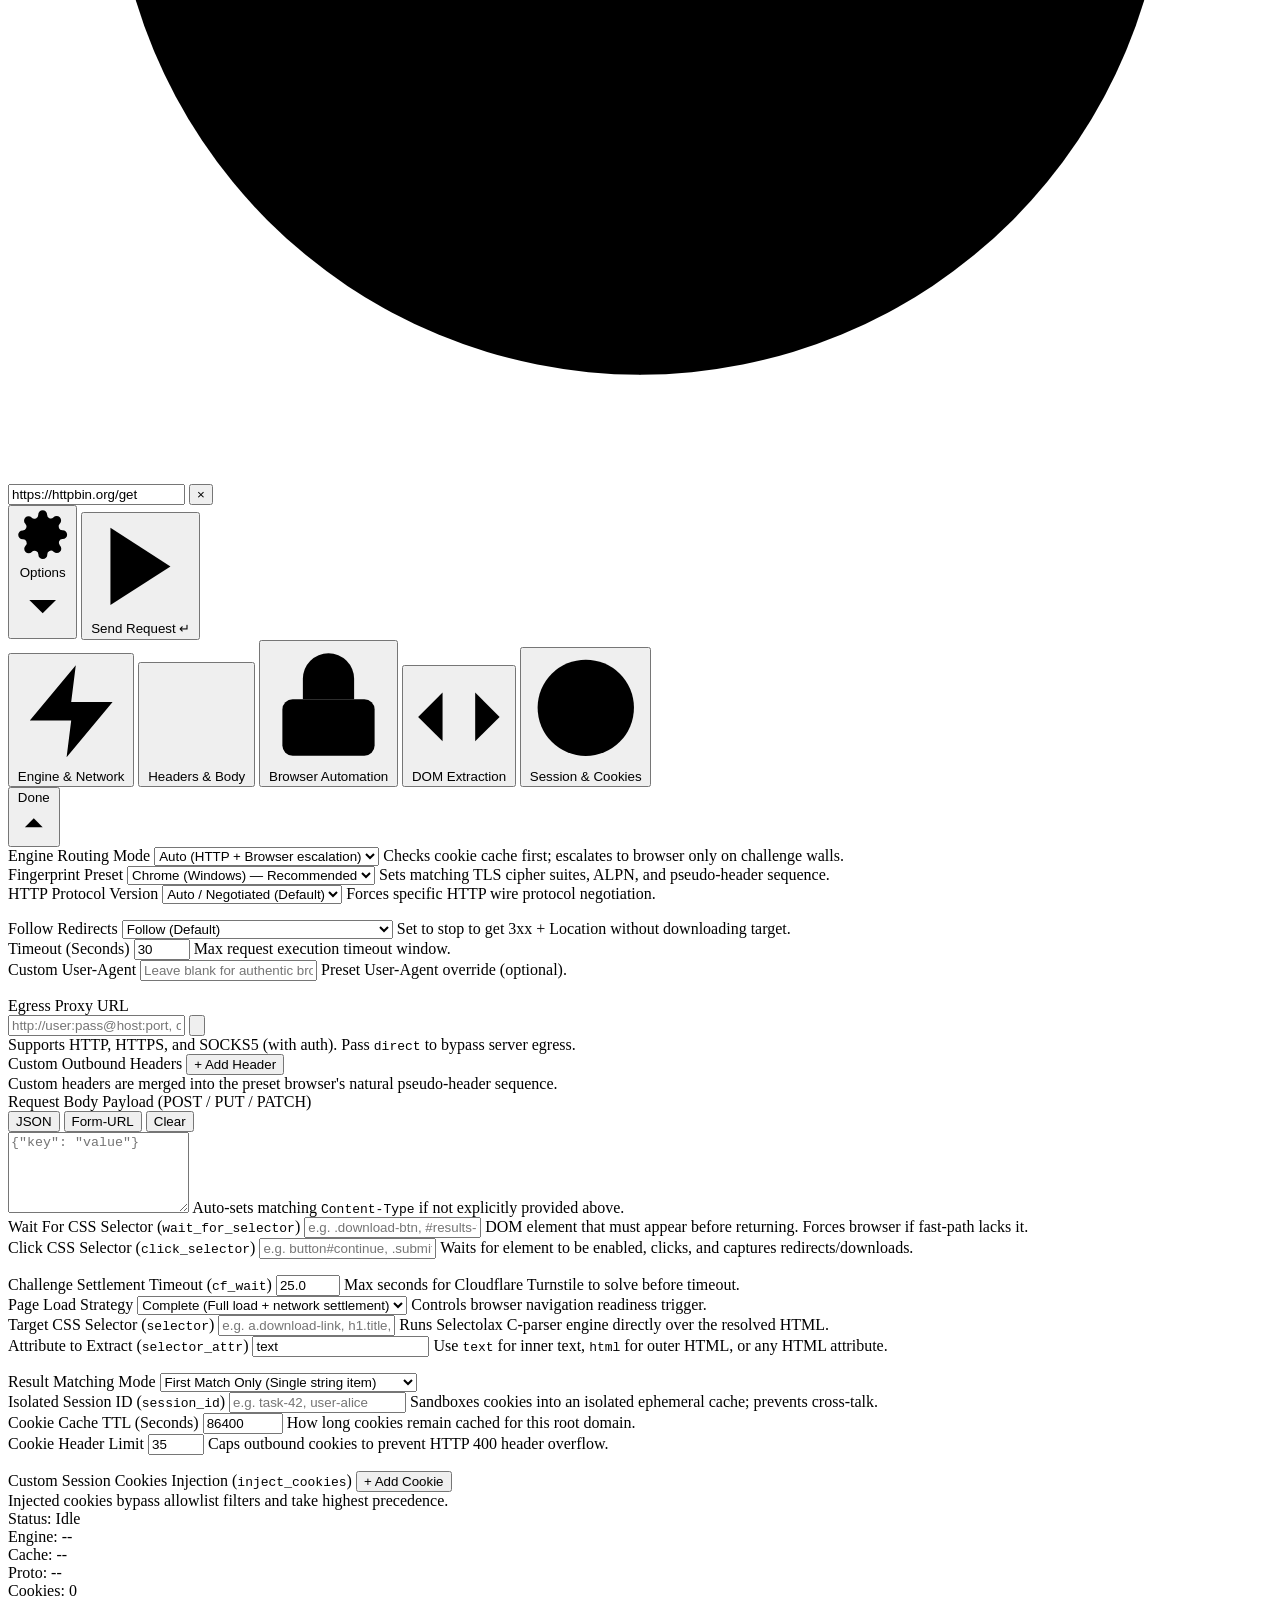
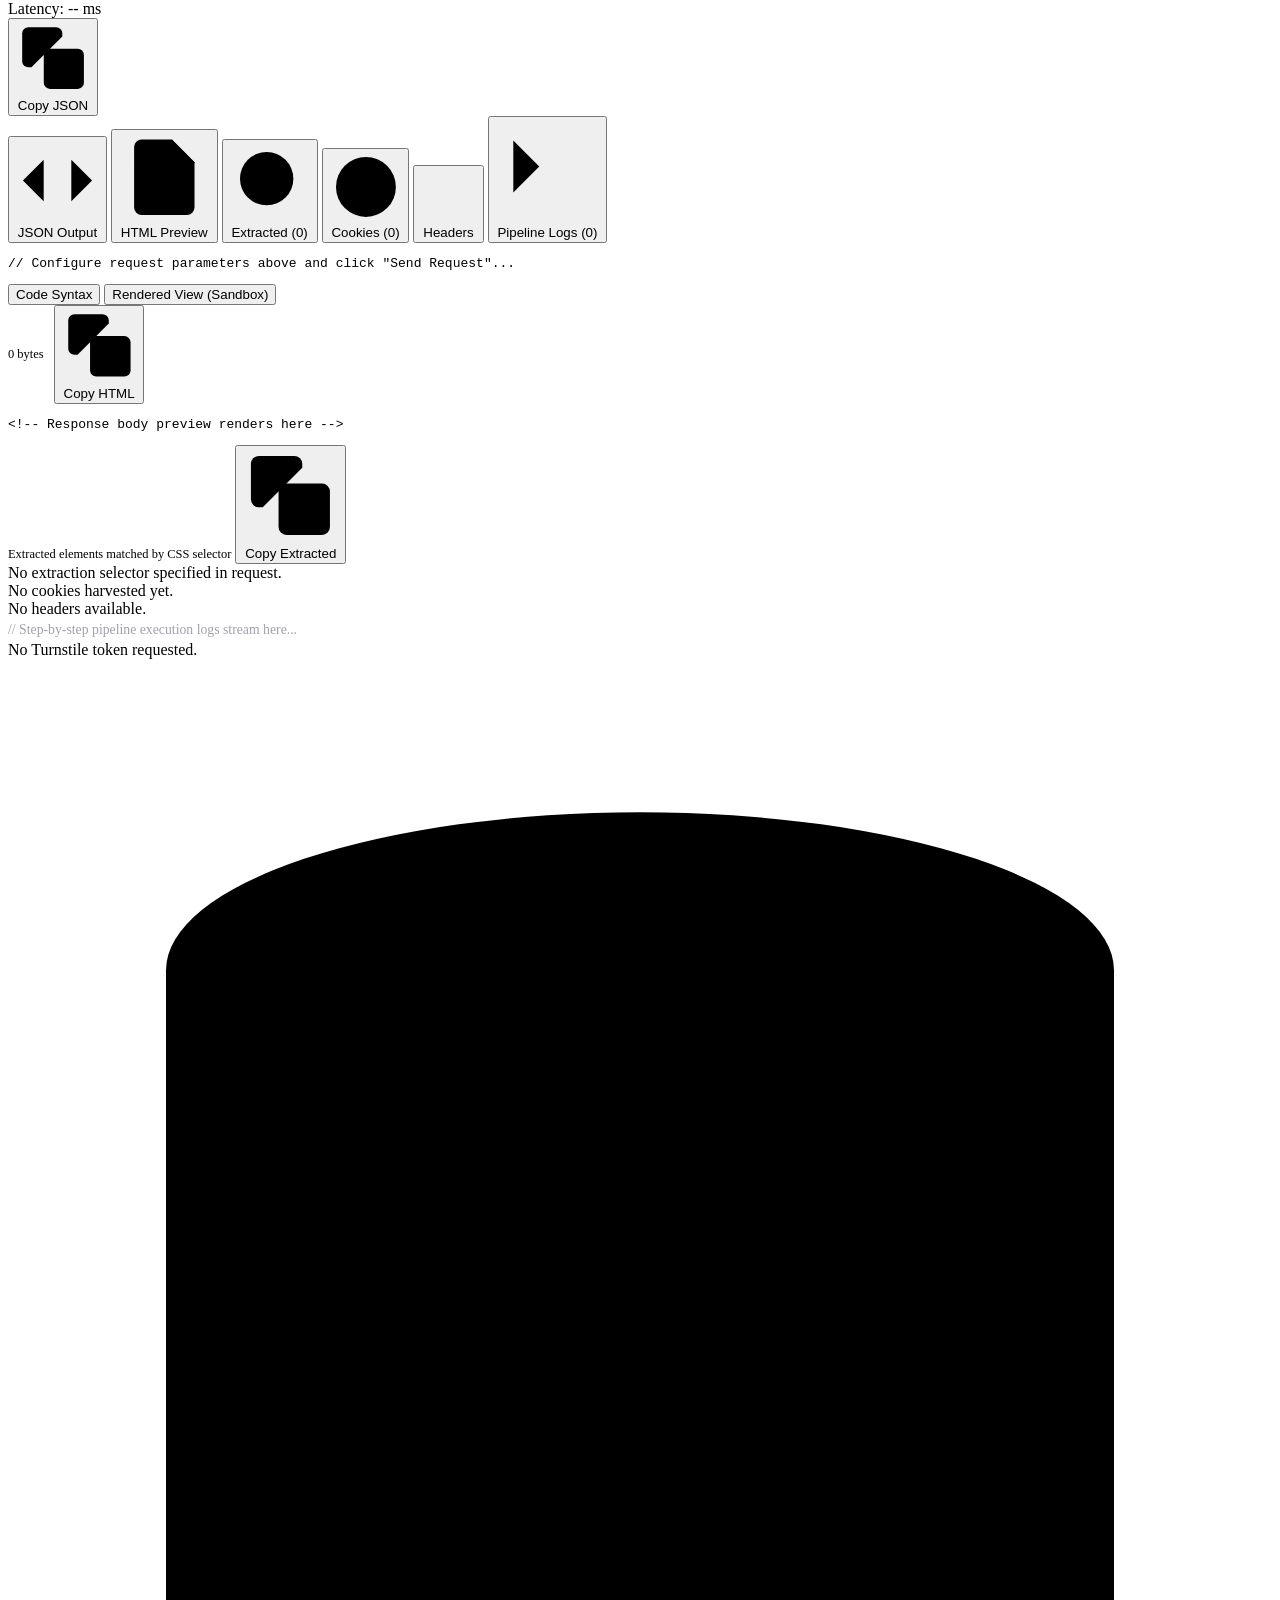
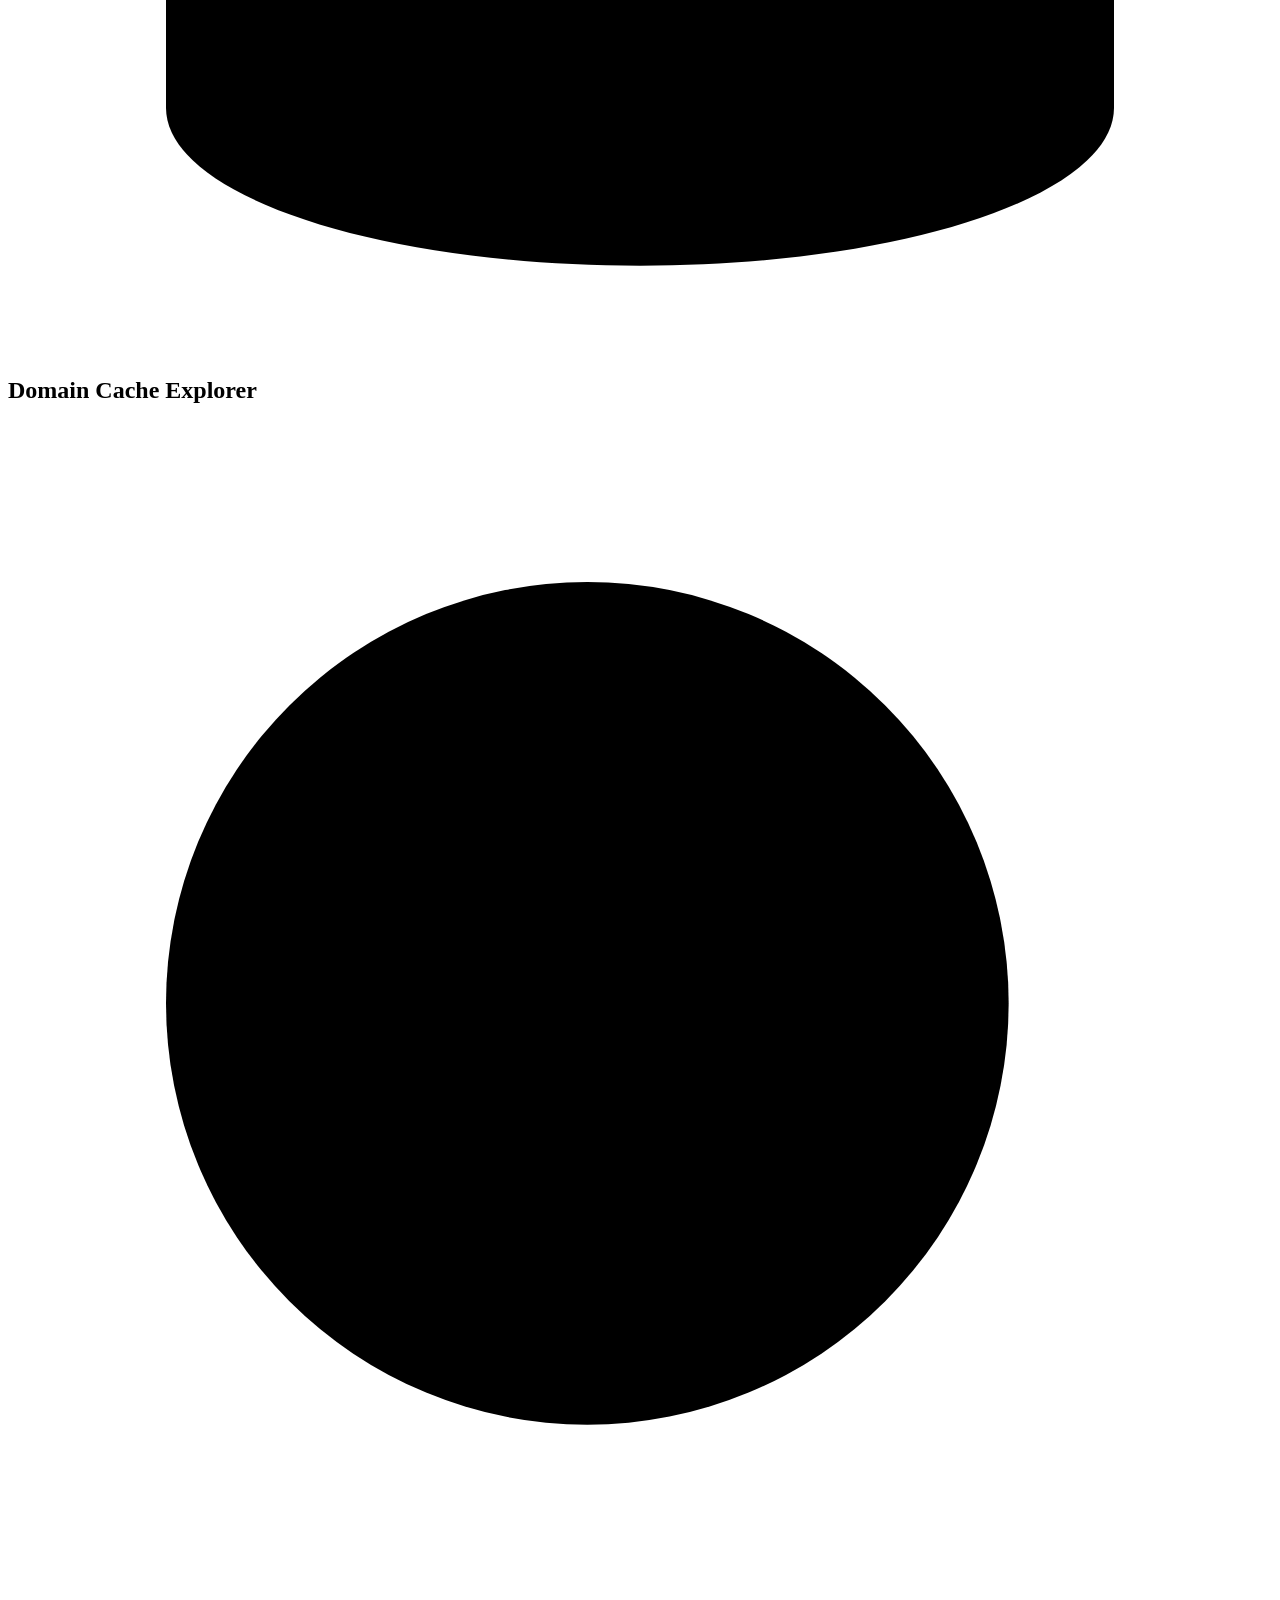
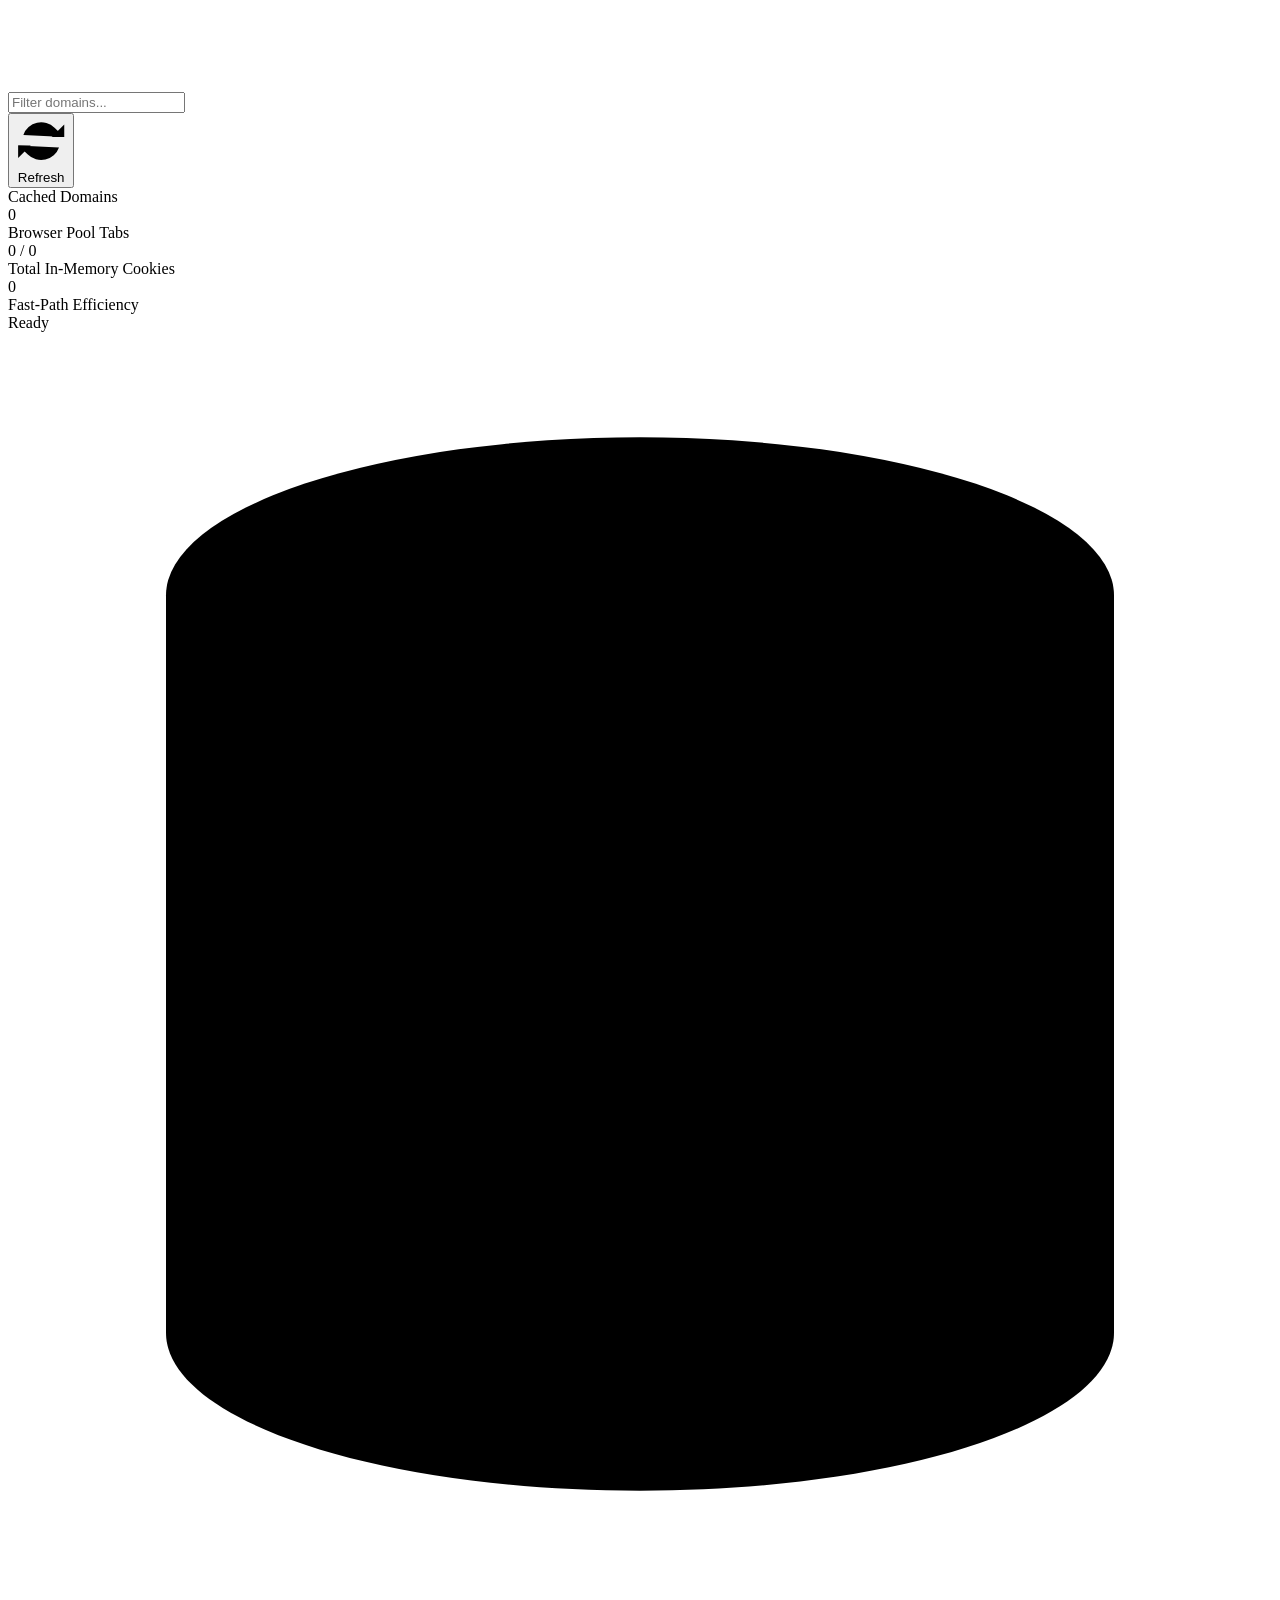
==== commit c16fc00e: "feat(playground): add follow_redirects option to studio and update docs table" ====
--- a/templates/index.html
+++ b/templates/index.html
@@ -338,7 +338,27 @@
                   </div>
                 </div>
                 <div class="cfg-grid-3" style="margin-top:16px;">
-                  <div class="cfg-field" style="grid-column:span 2;">
+                  <div class="cfg-field">
+                    <label class="cfg-label">Follow Redirects</label>
+                    <select id="cfgFollowRedirects" class="cfg-select">
+                      <option value="true" selected>Follow (Default)</option>
+                      <option value="false">Stop at first (Don't follow / Download-safe)</option>
+                    </select>
+                    <span class="cfg-hint">Set to stop to get 3xx + Location without downloading target.</span>
+                  </div>
+                  <div class="cfg-field">
+                    <label class="cfg-label">Timeout (Seconds)</label>
+                    <input type="number" id="cfgTimeout" class="cfg-input" value="30" min="5" max="180" />
+                    <span class="cfg-hint">Max request execution timeout window.</span>
+                  </div>
+                  <div class="cfg-field">
+                    <label class="cfg-label">Custom User-Agent</label>
+                    <input type="text" id="cfgUserAgent" class="cfg-input" placeholder="Leave blank for authentic browser UA" />
+                    <span class="cfg-hint">Preset User-Agent override (optional).</span>
+                  </div>
+                </div>
+                <div class="cfg-grid-1" style="margin-top:16px;">
+                  <div class="cfg-field">
                     <label class="cfg-label">Egress Proxy URL</label>
                     <div class="input-with-action">
                       <input type="text" id="cfgProxy" class="cfg-input" placeholder="http://user:pass@host:port, or direct (blank = default browser: WARP if set)" />
@@ -350,17 +370,6 @@
                       </button>
                     </div>
                     <span class="cfg-hint">Supports HTTP, HTTPS, and SOCKS5 (with auth). Pass <code>direct</code> to bypass server egress.</span>
-                  </div>
-                  <div class="cfg-field">
-                    <label class="cfg-label">Timeout (Seconds)</label>
-                    <input type="number" id="cfgTimeout" class="cfg-input" value="30" min="5" max="180" />
-                    <span class="cfg-hint">Max request execution timeout window.</span>
-                  </div>
-                </div>
-                <div class="cfg-grid-1" style="margin-top:16px;">
-                  <div class="cfg-field">
-                    <label class="cfg-label">Custom User-Agent Override (Optional)</label>
-                    <input type="text" id="cfgUserAgent" class="cfg-input" placeholder="Leave blank to use preset's authentic browser User-Agent" />
                   </div>
                 </div>
               </div>
@@ -967,6 +976,13 @@
                   <td>Set <code>true</code> for HTTP only: never escalate to the browser; the raw response (even 403 or a challenge page) is returned as-is. Cannot be combined with <code>force_browser</code>.</td>
                 </tr>
                 <tr>
+                  <td><span class="param-name">follow_redirects</span></td>
+                  <td><span class="badge-opt">Optional</span></td>
+                  <td><span class="param-type">boolean</span></td>
+                  <td><span class="param-default">true</span></td>
+                  <td>Set <code>false</code> to stop at the first response: returns 3xx status and <code>redirect_url</code> with target Location without fetching/downloading the target. Cannot be combined with <code>click_selector</code> or <code>wait_for_selector</code>.</td>
+                </tr>
+                <tr>
                   <td><span class="param-name">cf_wait</span></td>
                   <td><span class="badge-opt">Optional</span></td>
                   <td><span class="param-type">float</span></td>
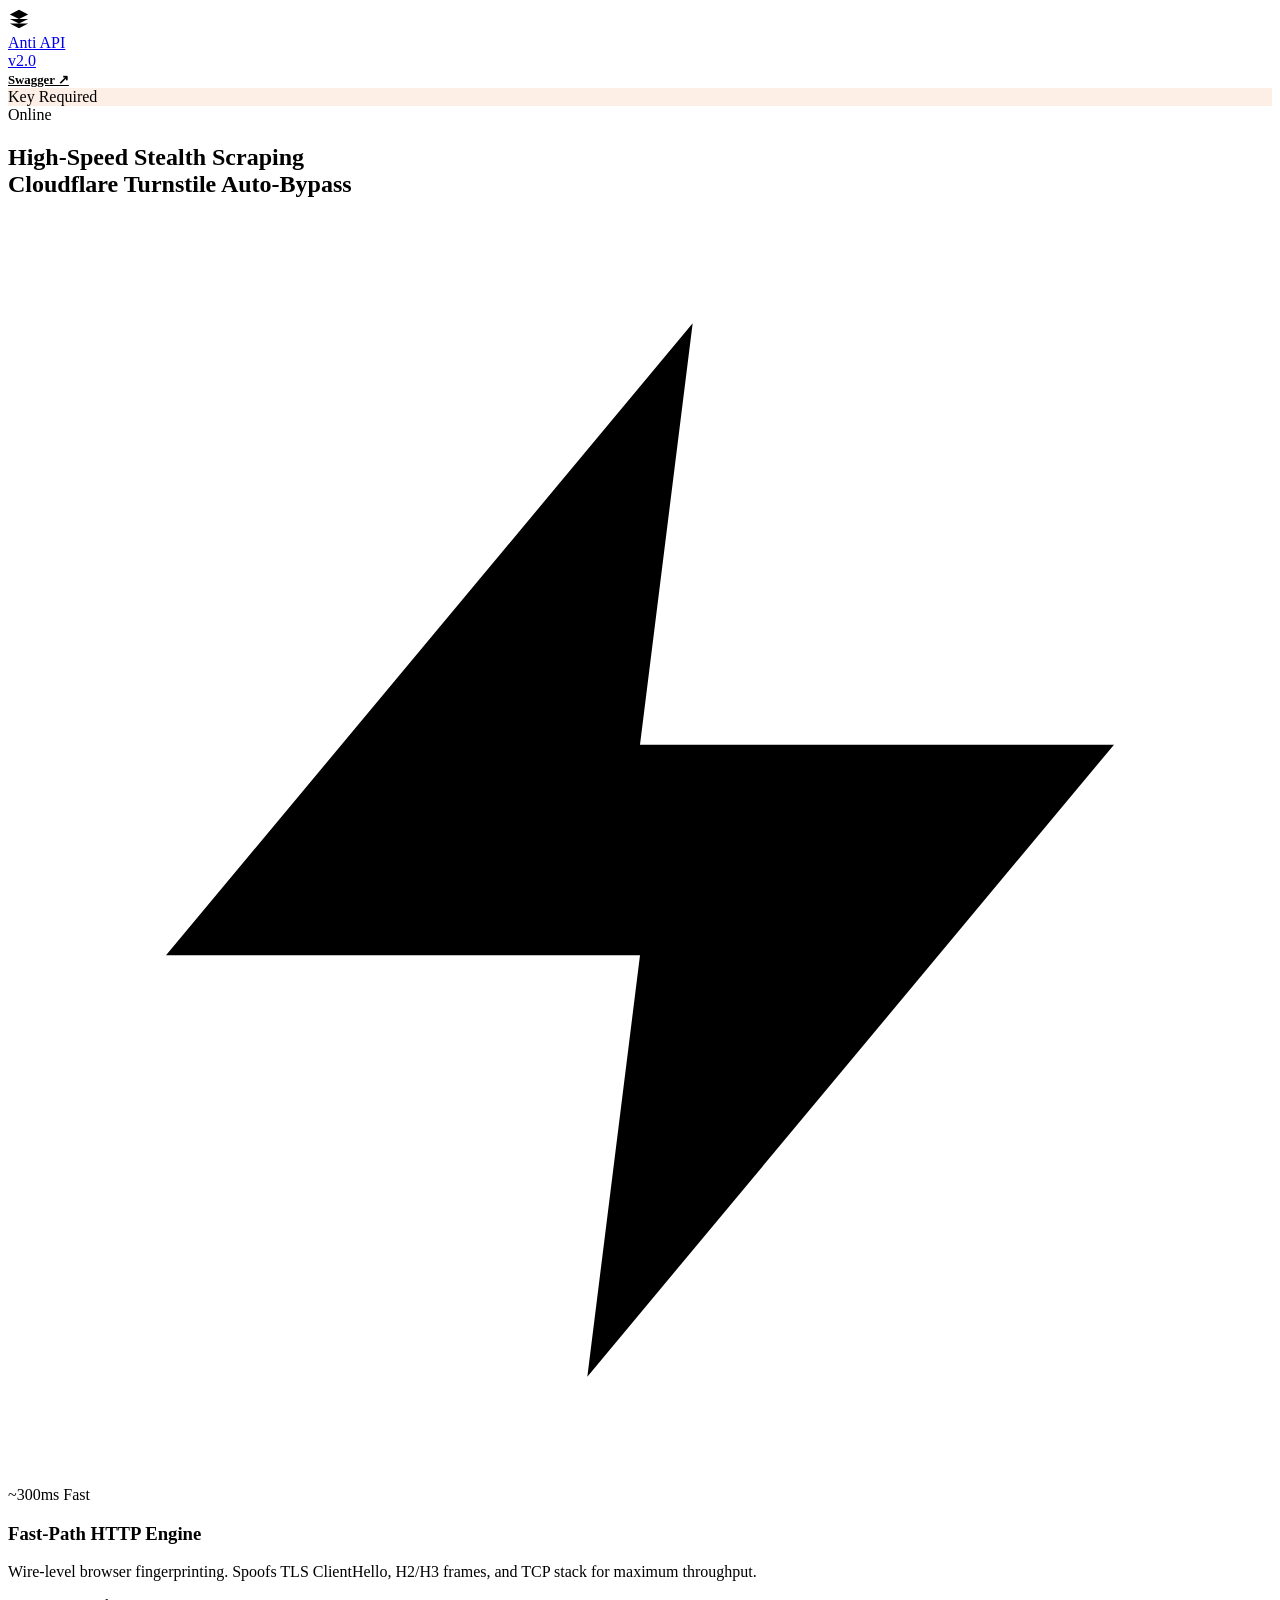
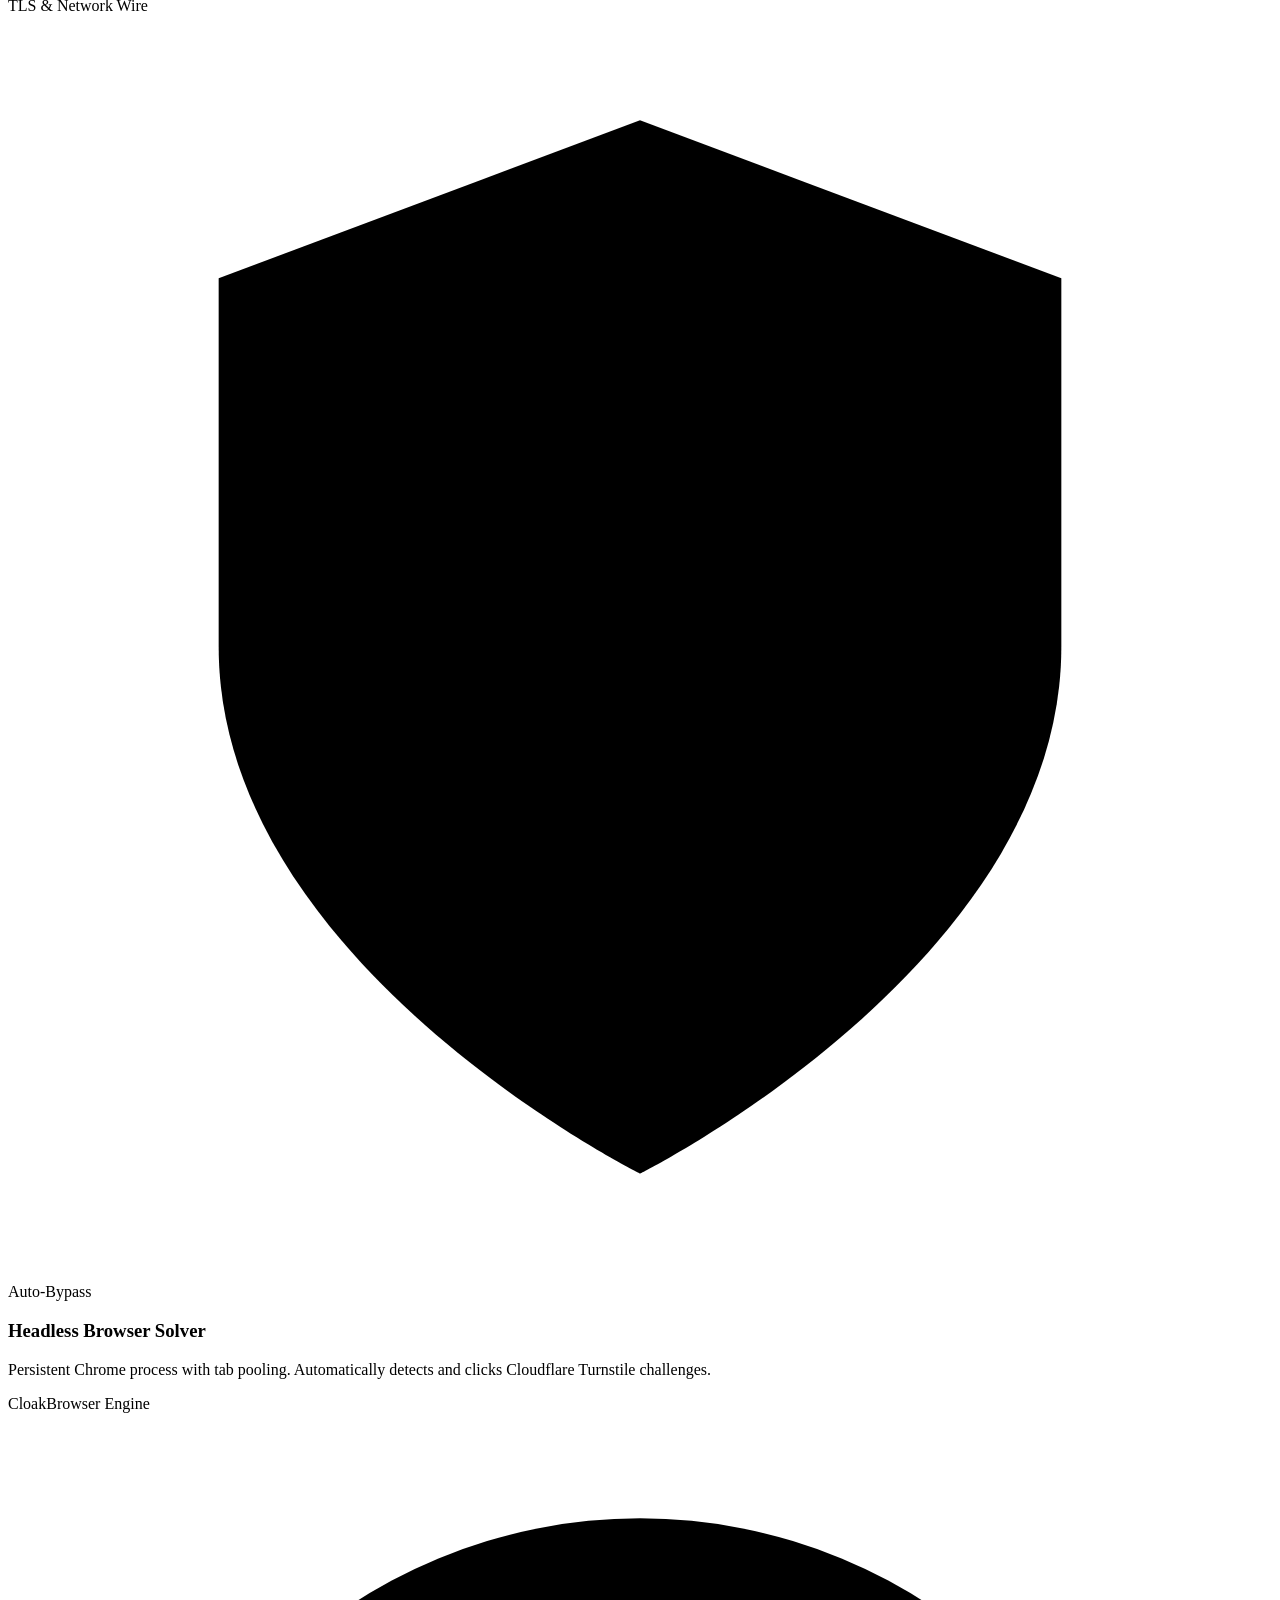
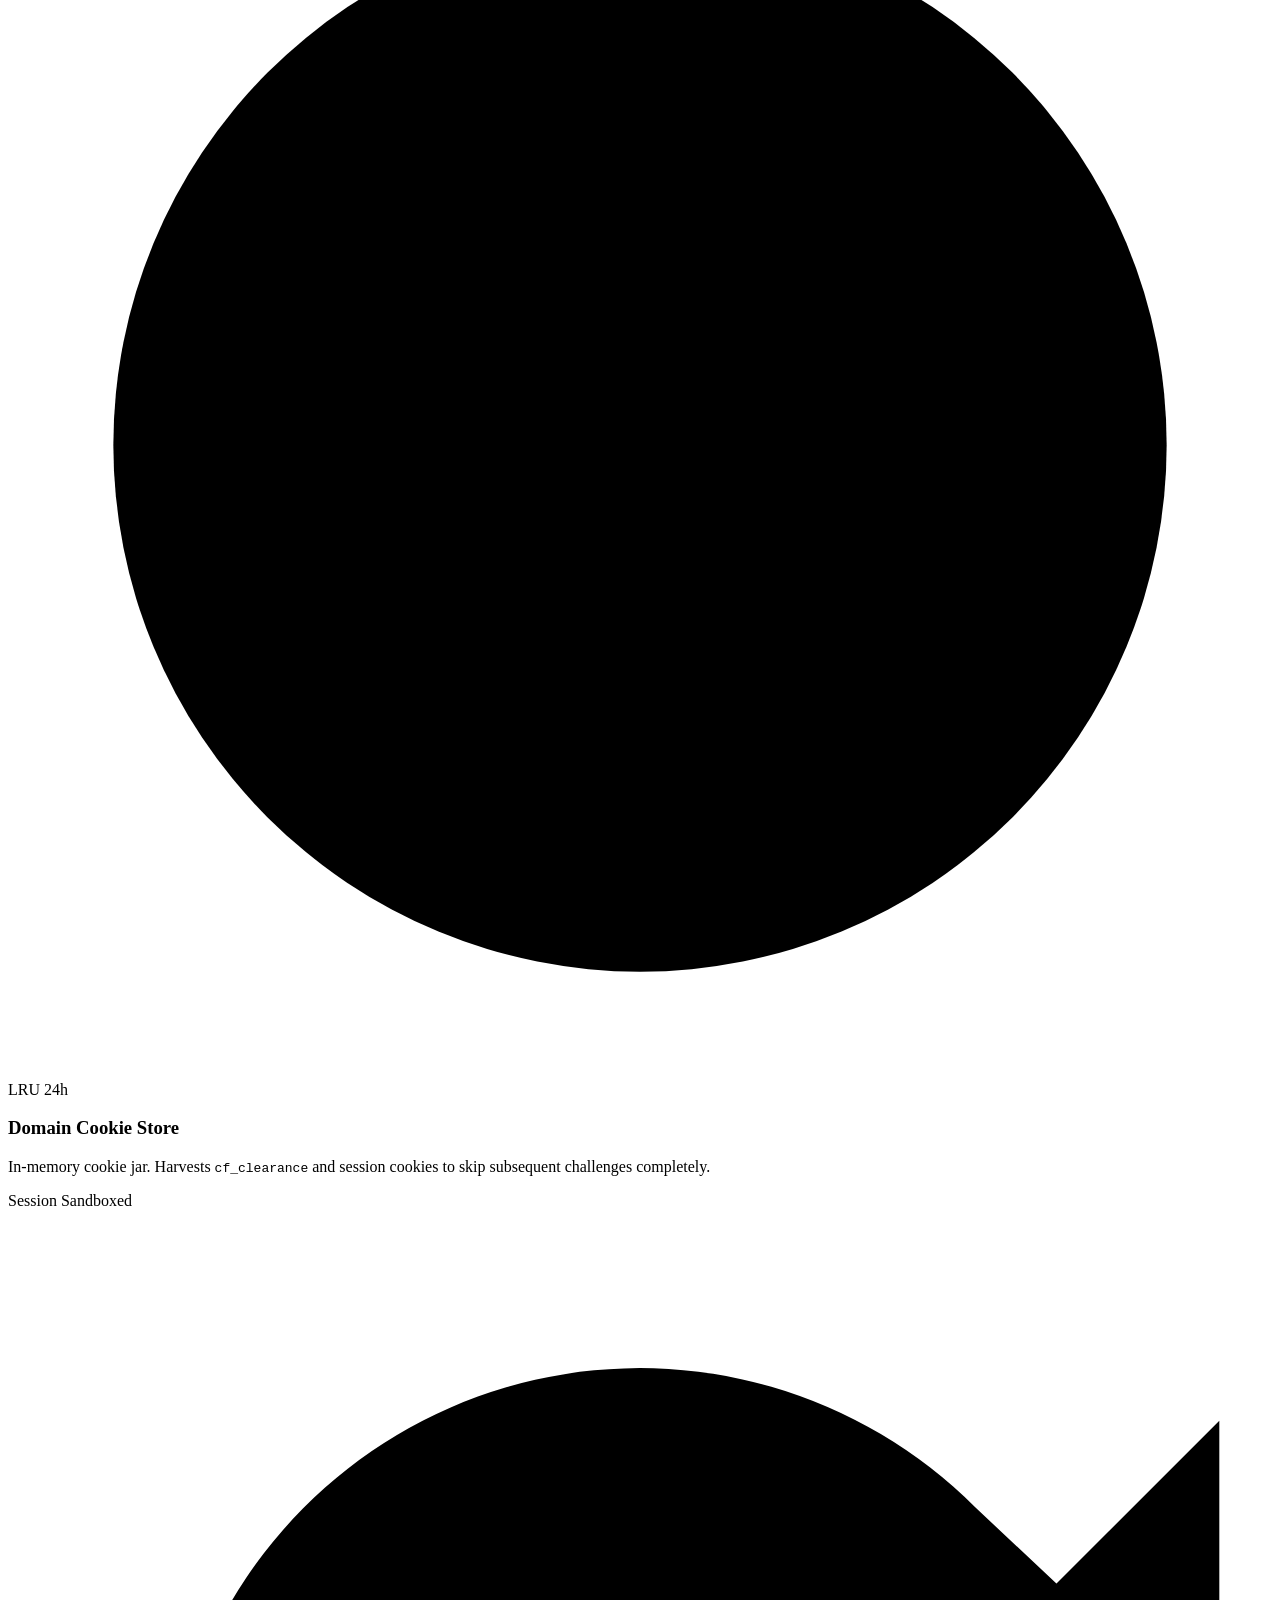
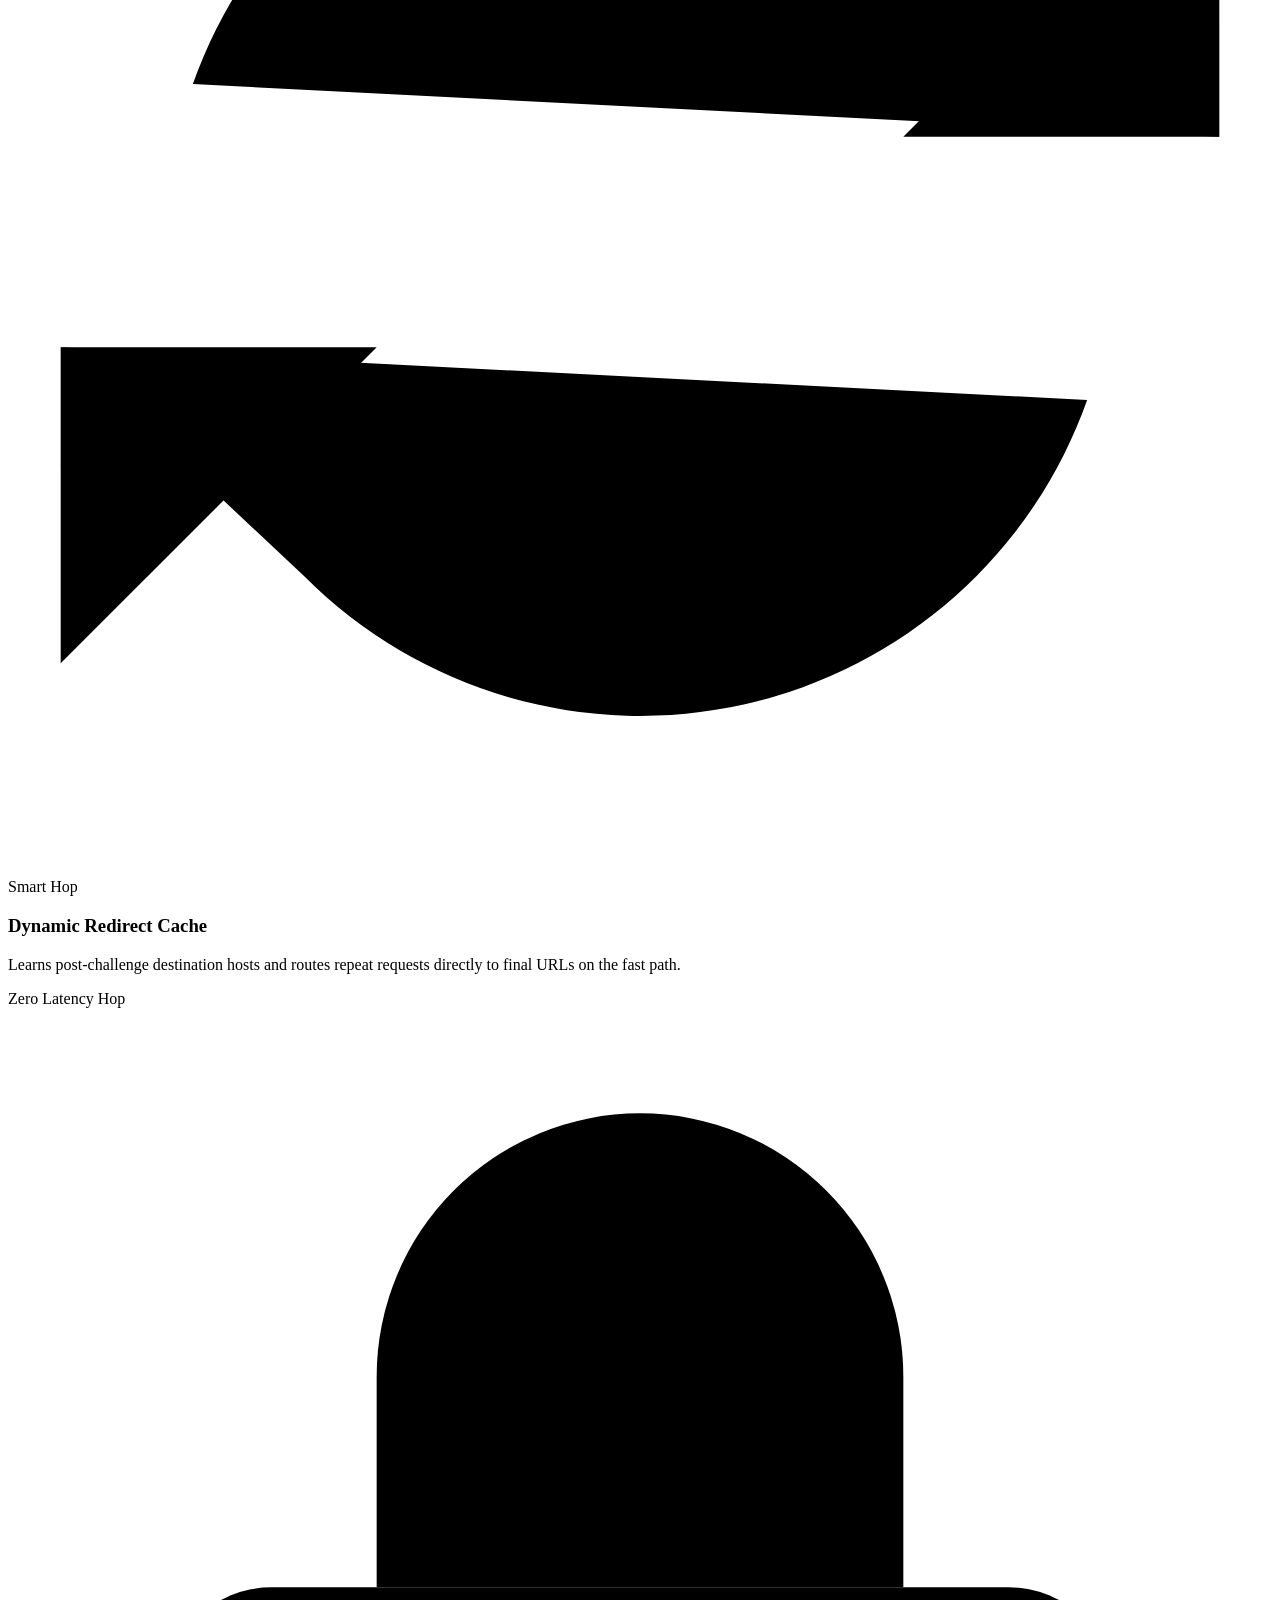
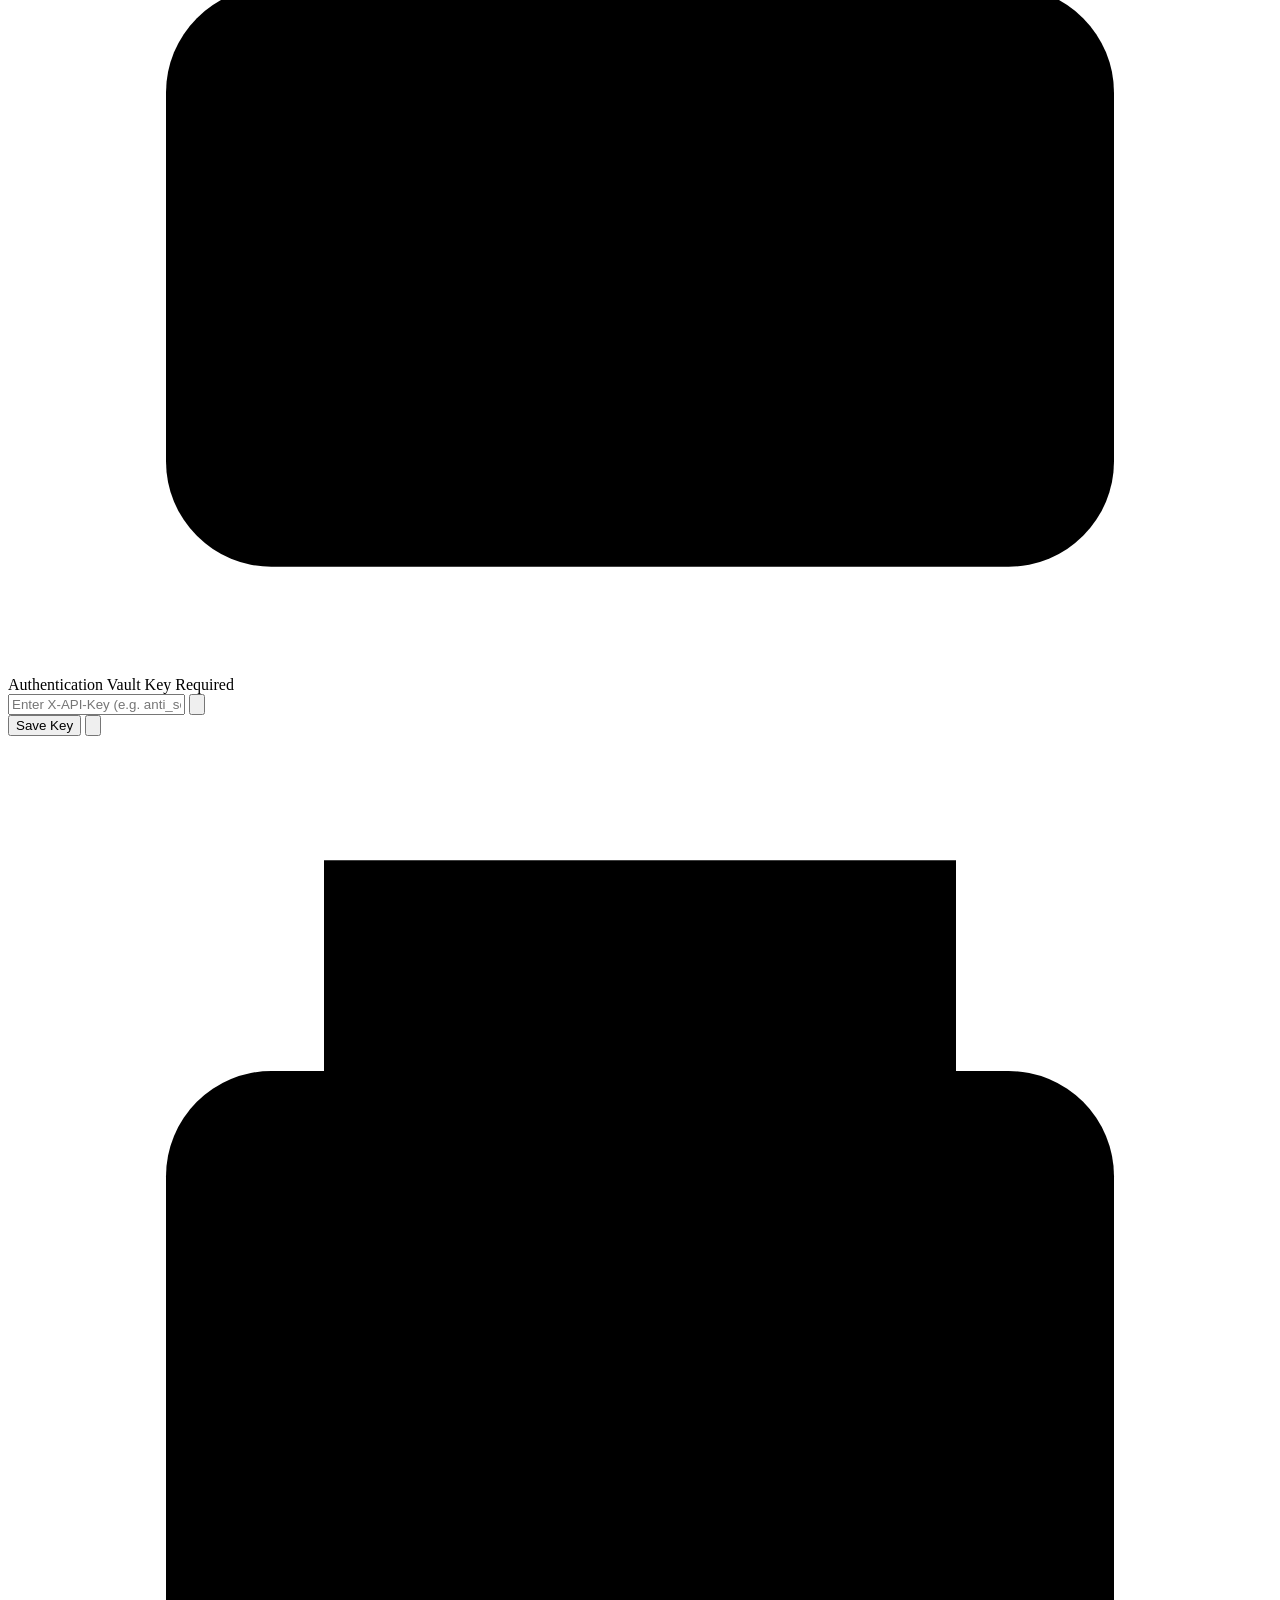
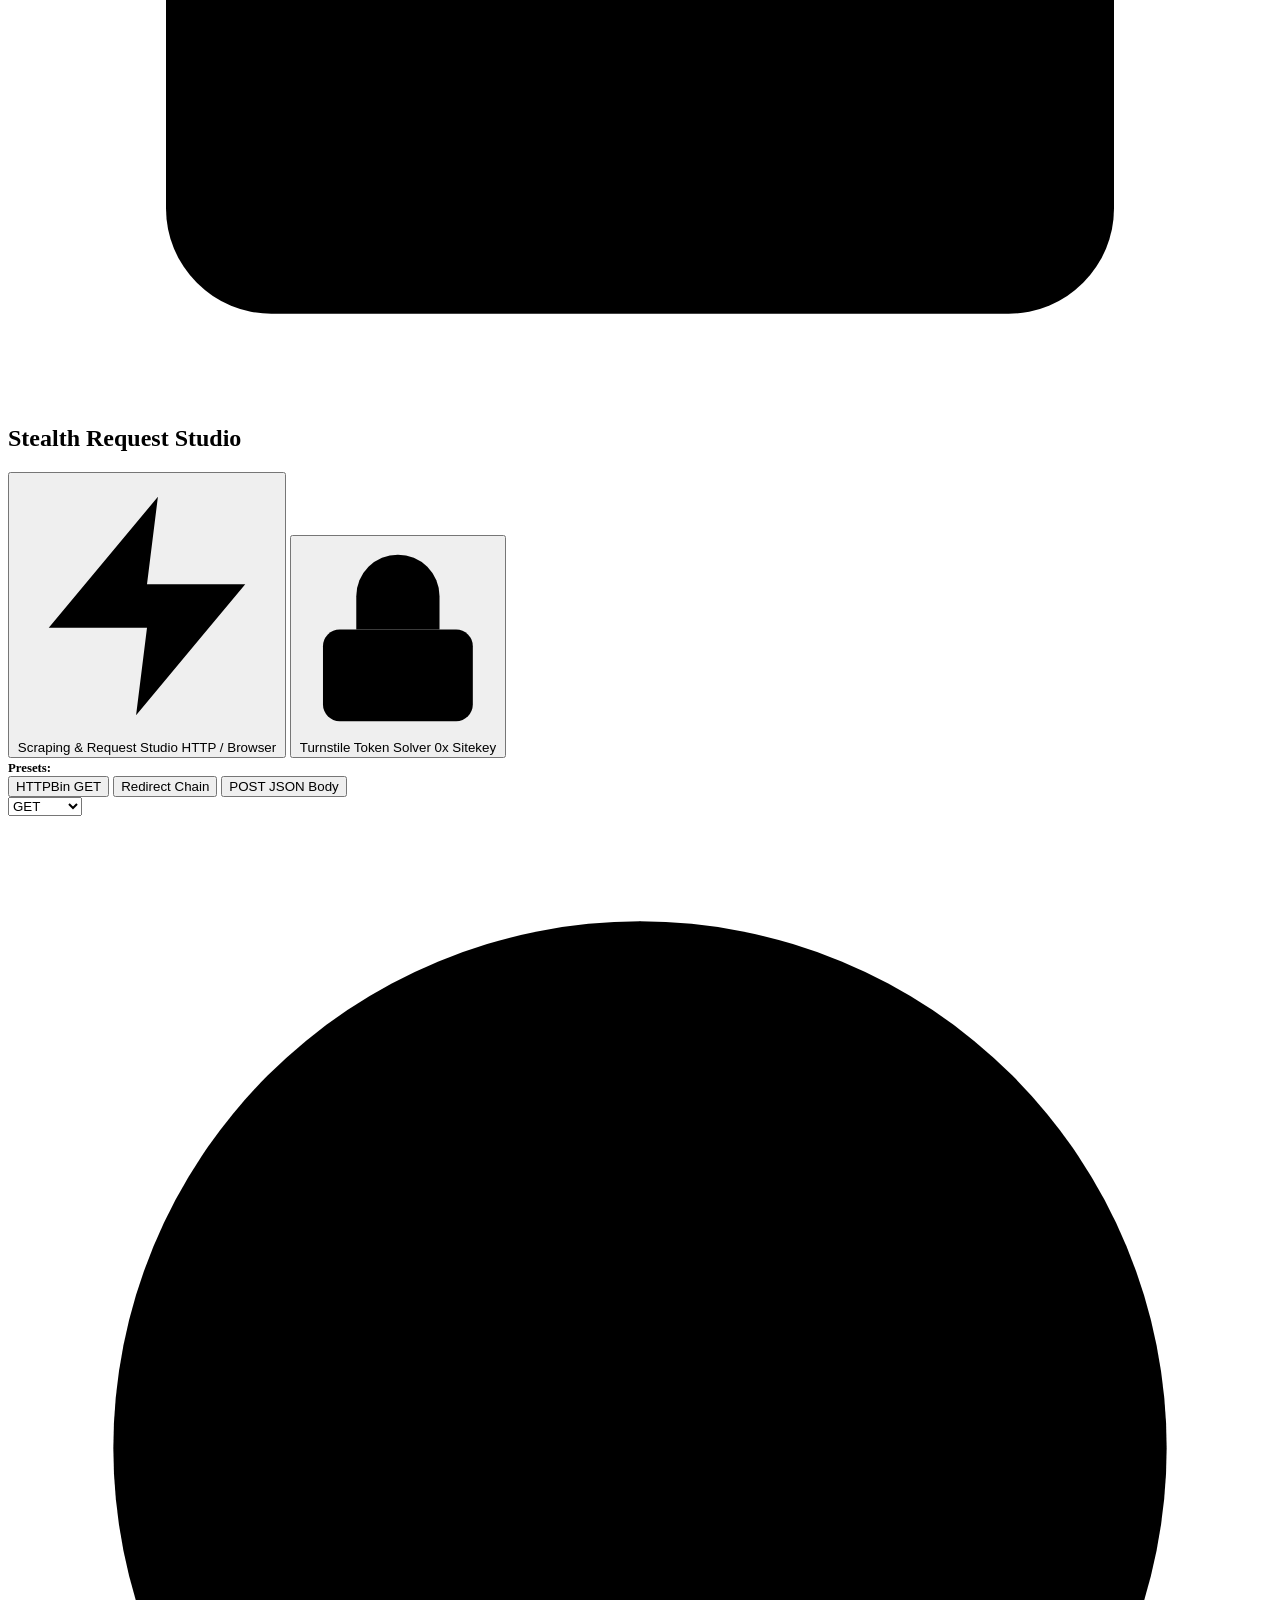
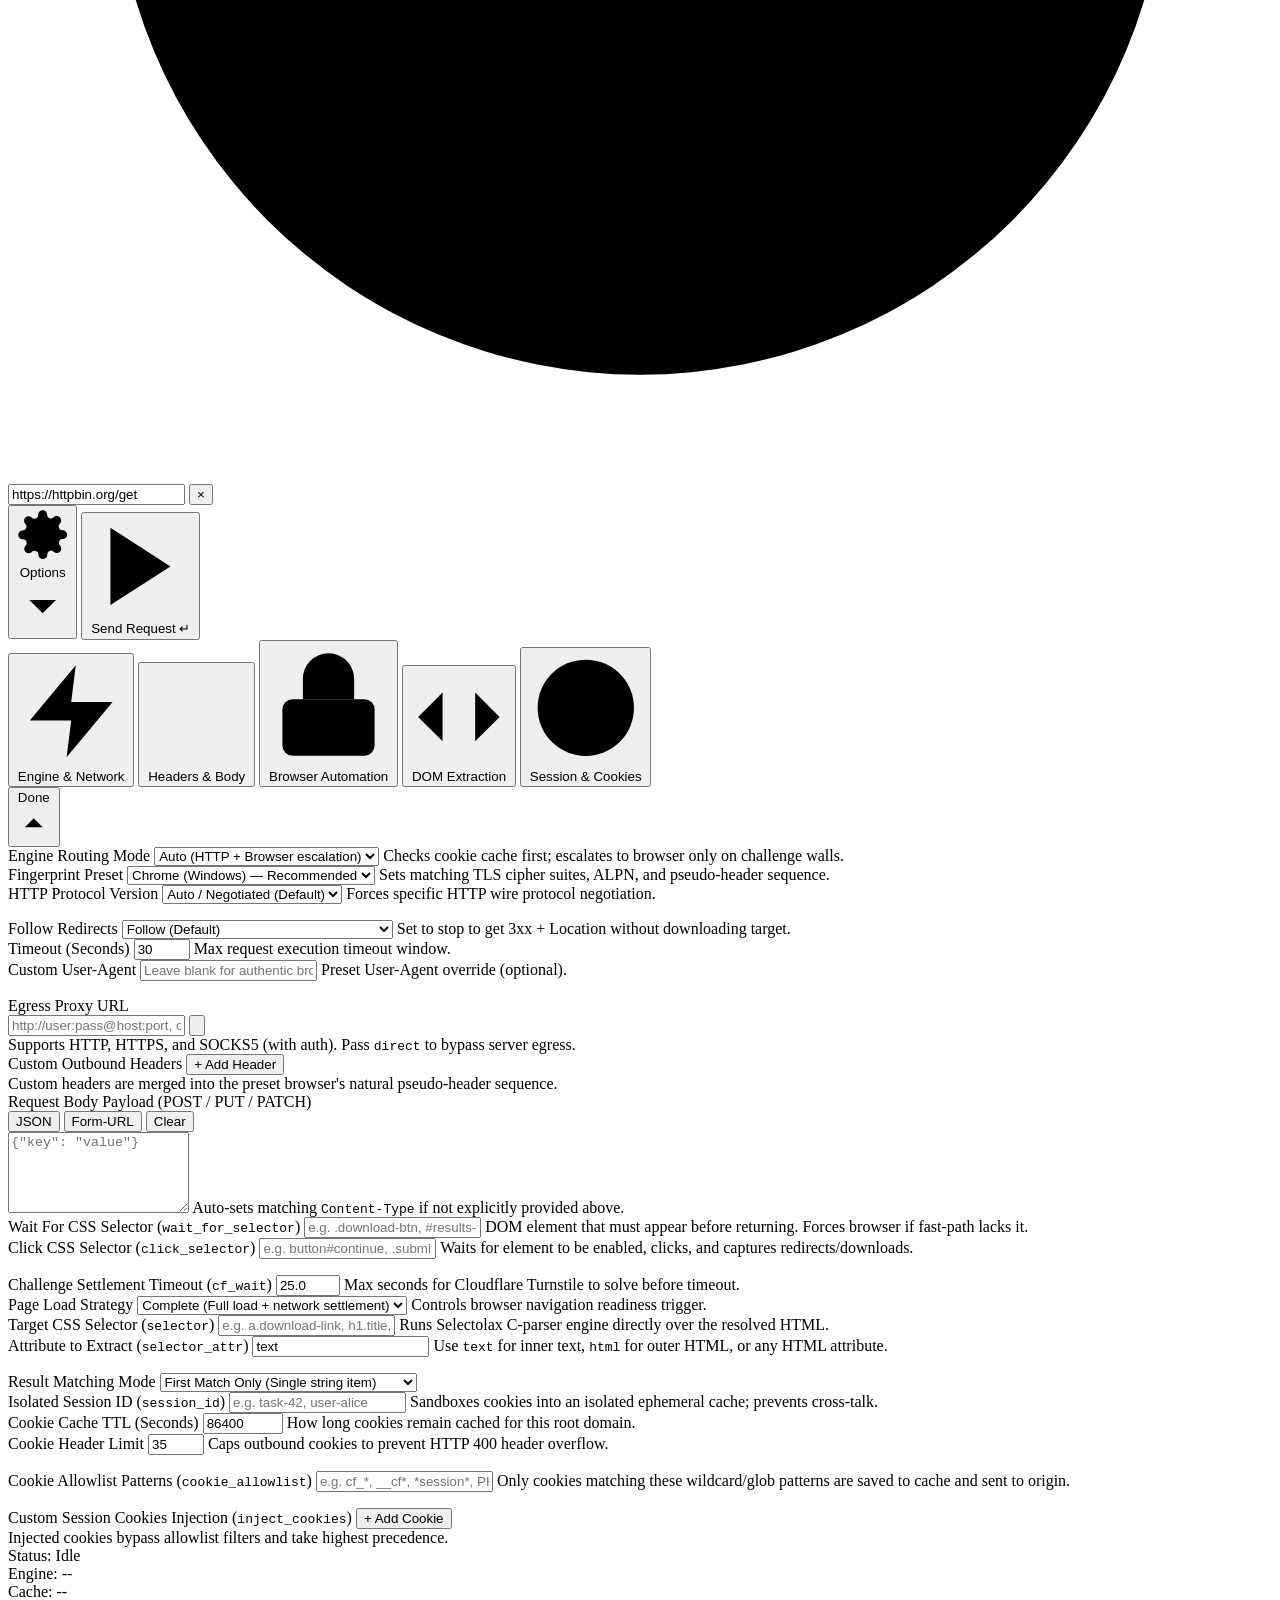
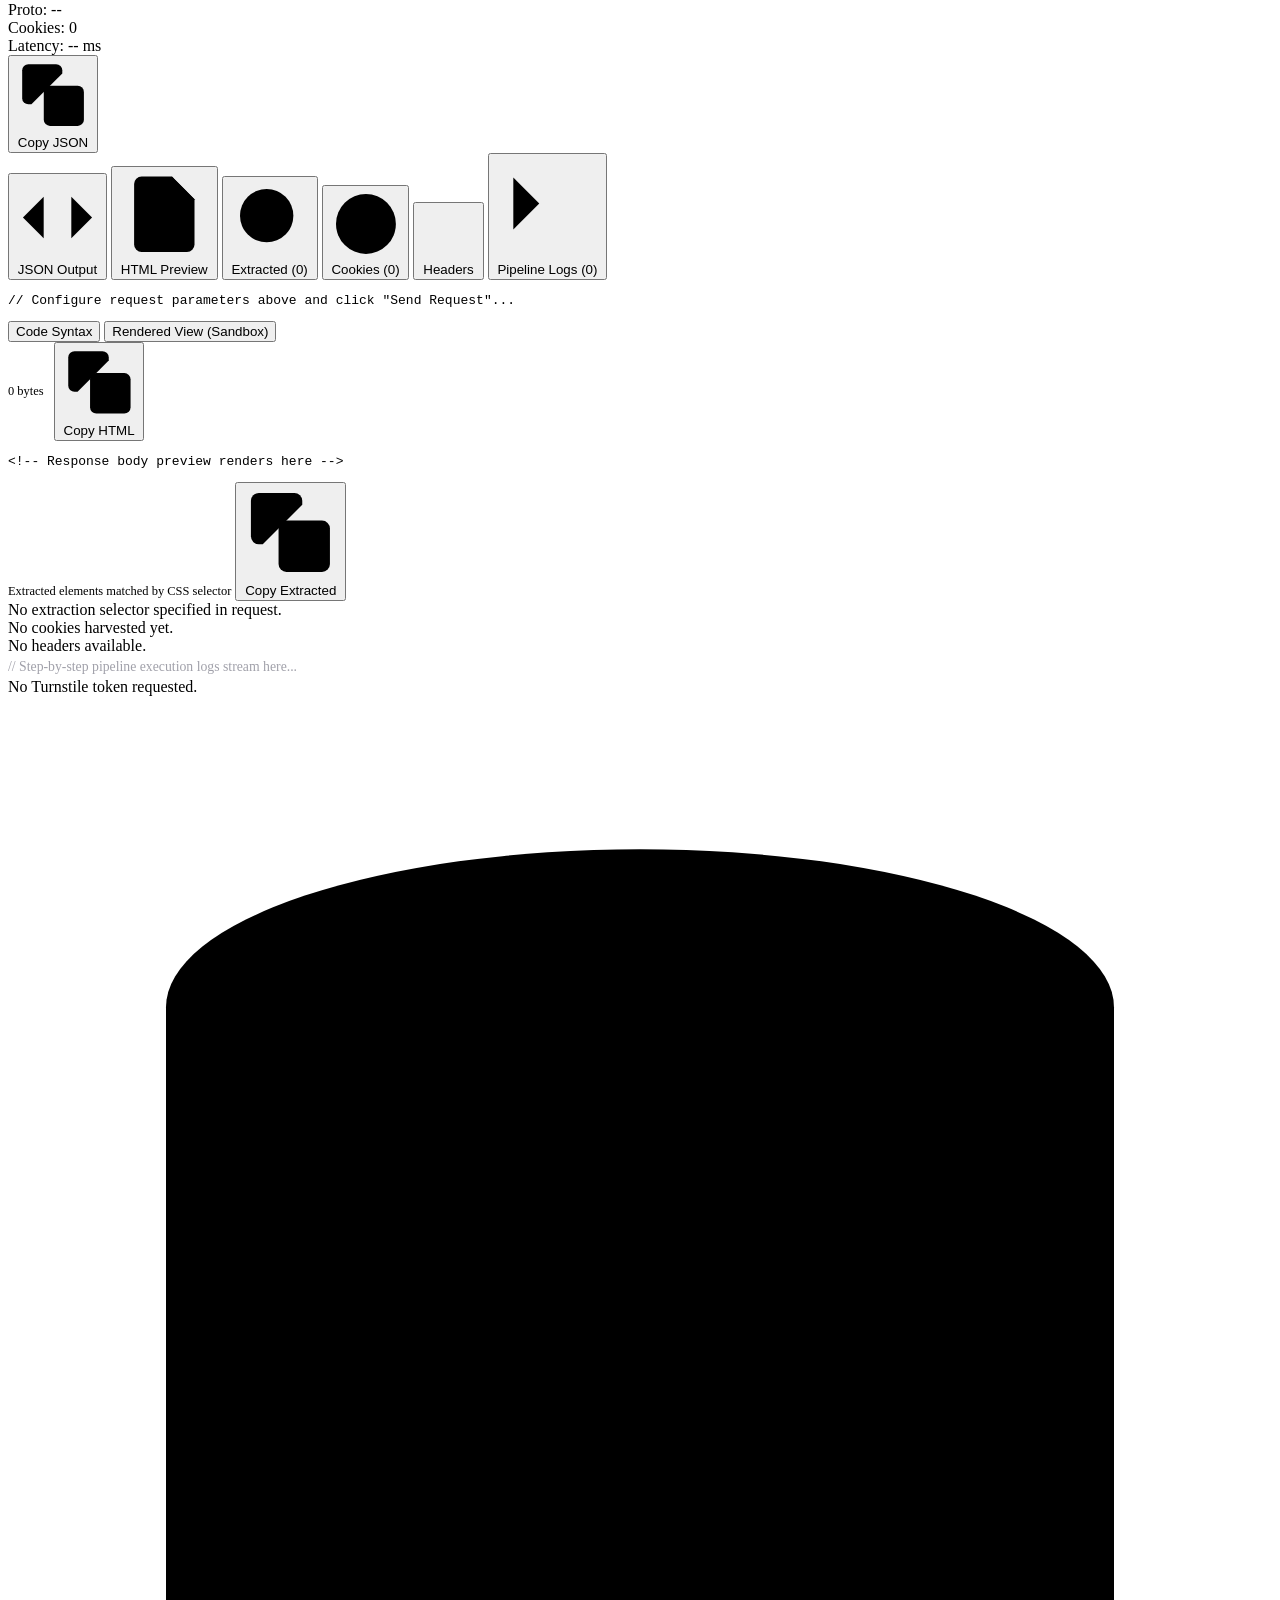
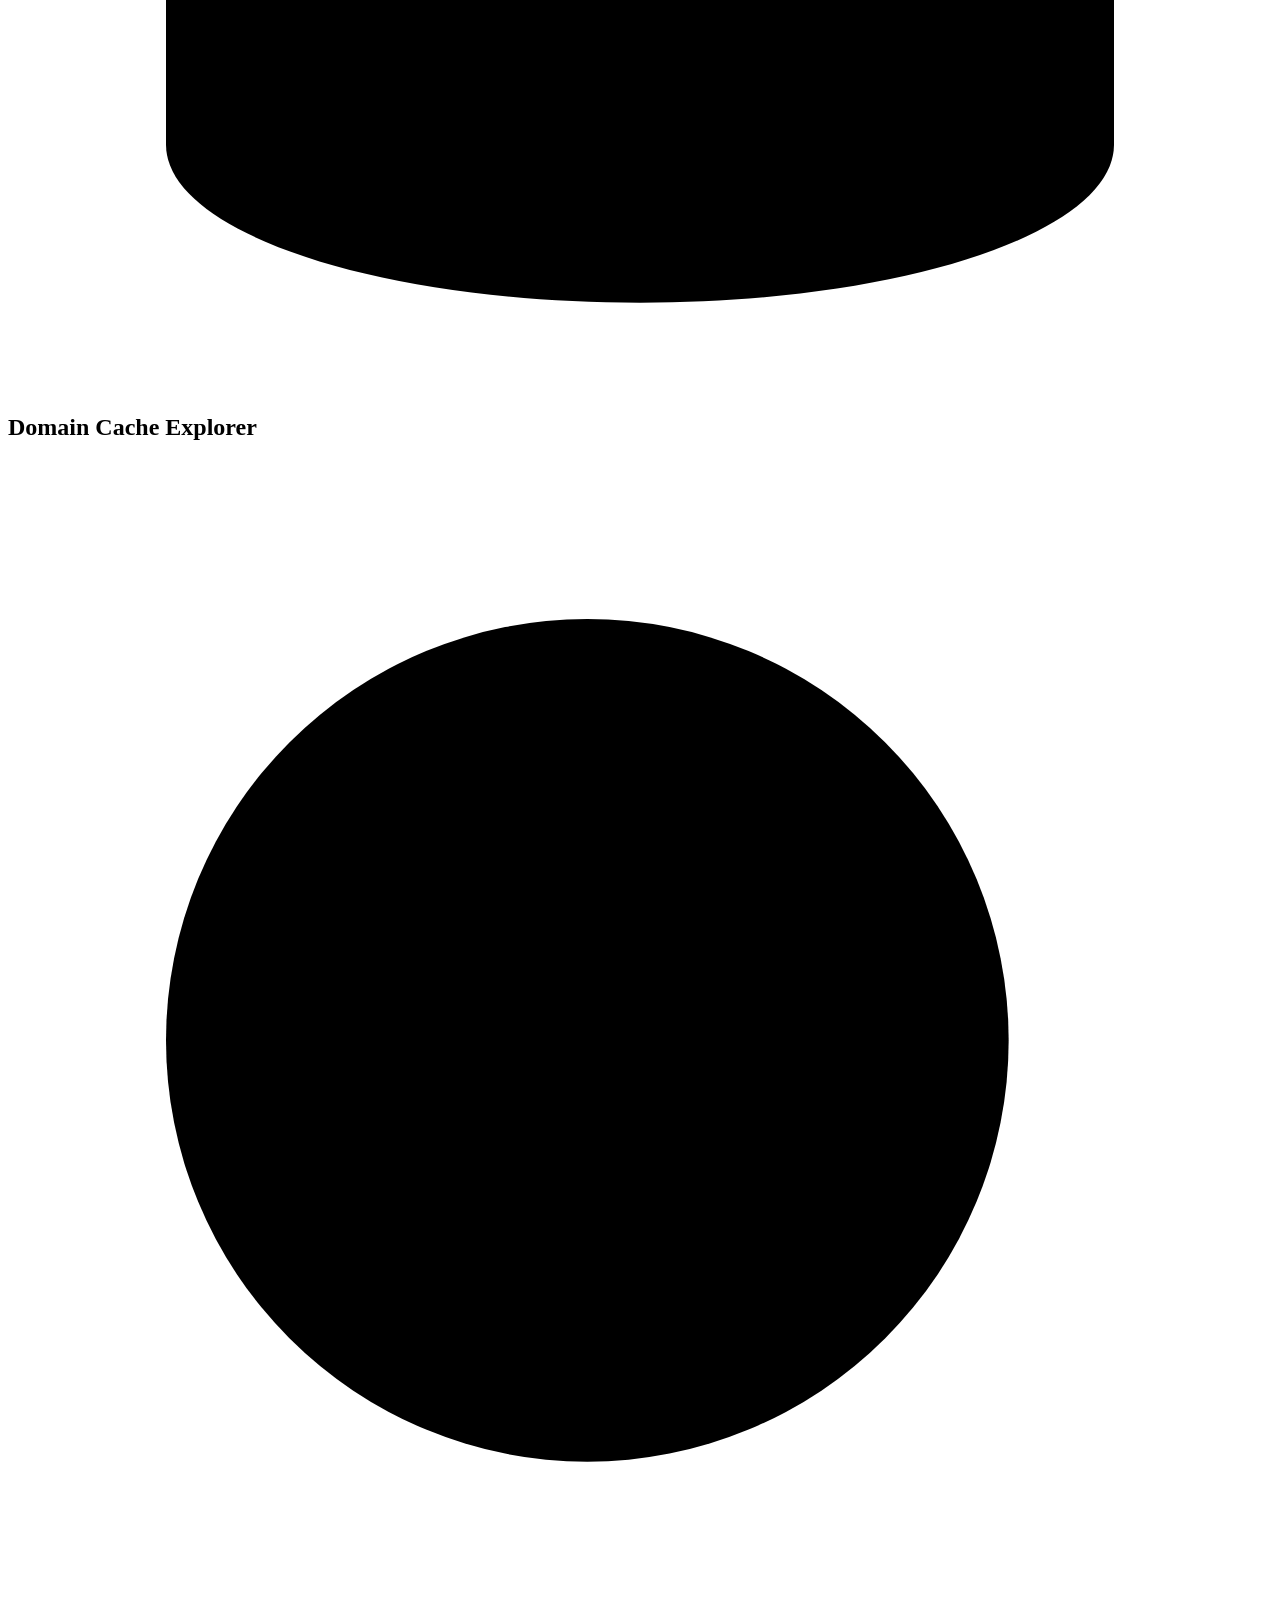
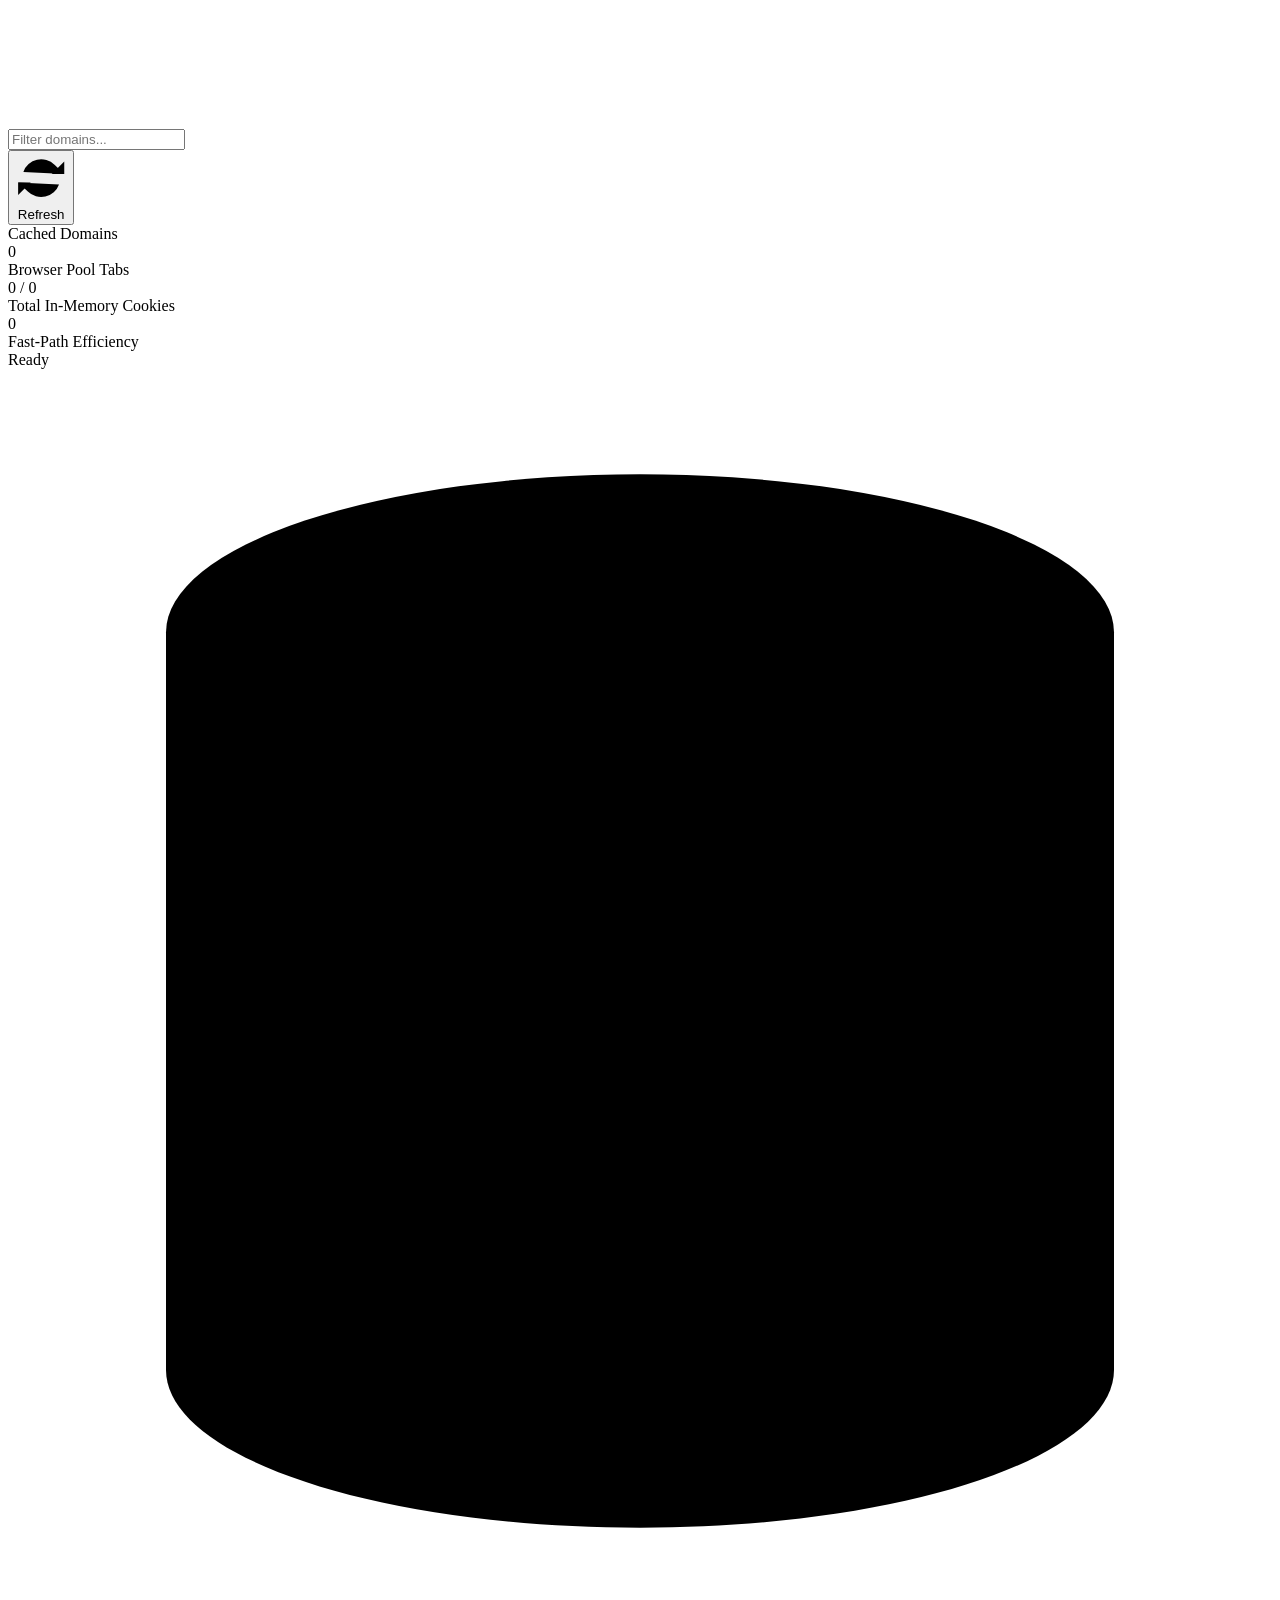
==== commit 16bef015: "fix(studio): style payload helper buttons and add cookie_allowlist input" ====
--- a/templates/index.html
+++ b/templates/index.html
@@ -475,6 +475,13 @@
                     <label class="cfg-label">Cookie Header Limit</label>
                     <input type="number" id="cfgCookieLimit" class="cfg-input" value="35" min="5" max="100" />
                     <span class="cfg-hint">Caps outbound cookies to prevent HTTP 400 header overflow.</span>
+                  </div>
+                </div>
+                <div class="cfg-grid-1" style="margin-top:16px;">
+                  <div class="cfg-field">
+                    <label class="cfg-label">Cookie Allowlist Patterns (<code>cookie_allowlist</code>)</label>
+                    <input type="text" id="cfgCookieAllowlist" class="cfg-input" placeholder="e.g. cf_*, __cf*, *session*, PHPSESSID (comma-separated; blank = default built-in list)" />
+                    <span class="cfg-hint">Only cookies matching these wildcard/glob patterns are saved to cache and sent to origin.</span>
                   </div>
                 </div>
                 <div class="cfg-grid-1" style="margin-top:16px;">
